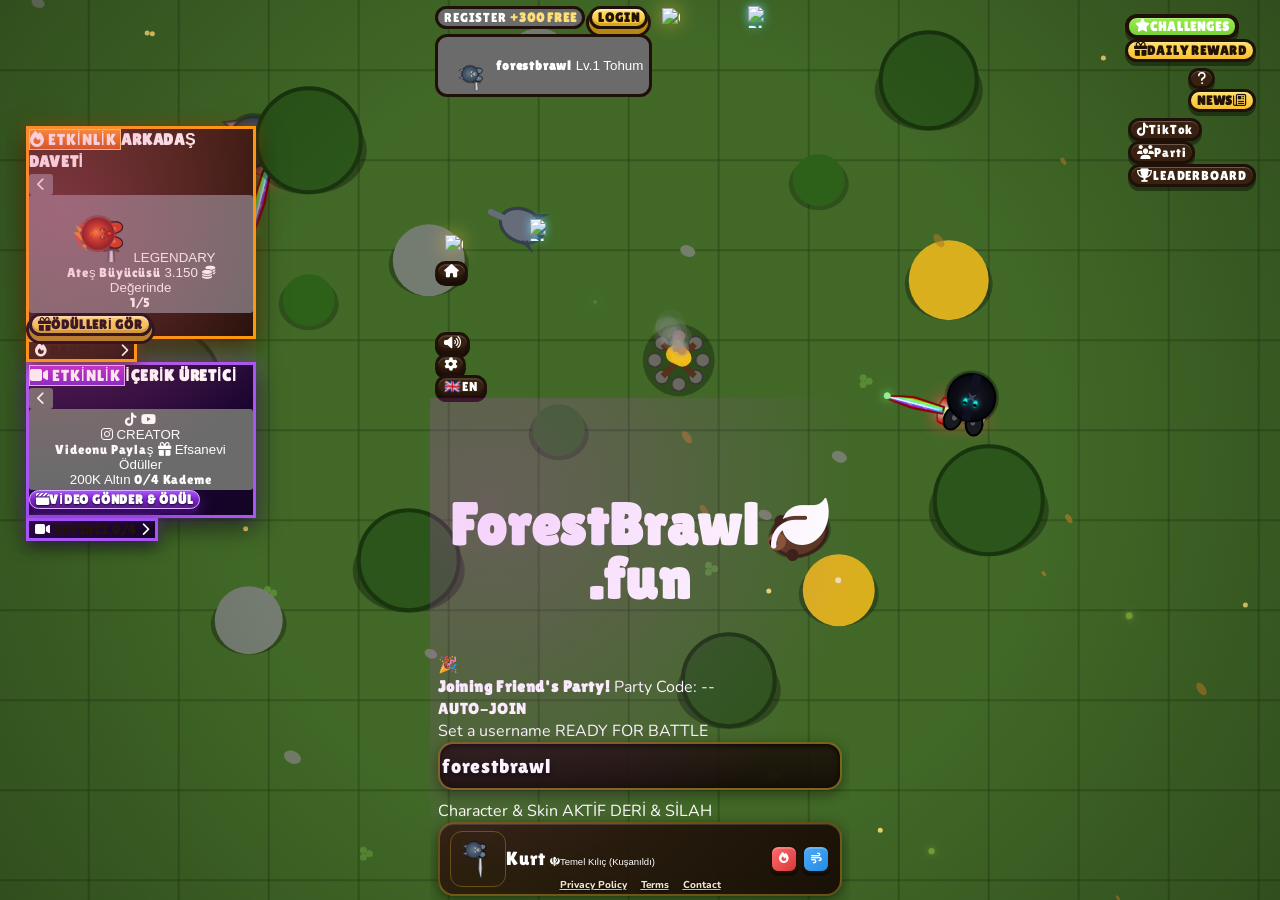
==== Asd-main/index.html @ 910eb8b9 "Add Asd-main project" ====
<!DOCTYPE html>
<html lang="tr">
<head>
    <meta charset="UTF-8">
    <!-- Google tag (gtag.js) -->
    <script async src="https://www.googletagmanager.com/gtag/js?id=G-9KY2KCMVMK"></script>
    <script>
      window.dataLayer = window.dataLayer || [];
      function gtag(){dataLayer.push(arguments);}
      gtag('js', new Date());
      gtag('config', 'G-9KY2KCMVMK');
    </script>
    <meta name="google-site-verification" content="5HPW5h_jP5UFmpzrVQDBf94viuUajdObUgtm0JNoi5g">
    <meta name="google-site-verification" content="google36f814981b2cabaa">
        <script async src="https://pagead2.googlesyndication.com/pagead/js/adsbygoogle.js?client=ca-pub-5434814440343034"
            crossorigin="anonymous"></script>
    <meta name="viewport" content="width=device-width, initial-scale=1.0, maximum-scale=1.0, user-scalable=no, viewport-fit=cover">
    <meta name="description" content="ForestBrawl.io: Vahşi ormanda kaynak topla, üs kur, yaratıkları alt et ve rakip savaşçılarla gerçek zamanlı arenada hayatta kal.">
    <meta name="keywords" content="ForestBrawl.io, Taming.io tarzı oyun, online hayatta kalma oyunu, multiplayer io oyunu, tarayıcı savaş oyunu">
    <meta name="author" content="ForestBrawl Team">
    <meta name="robots" content="index, follow, max-image-preview:large, max-snippet:-1, max-video-preview:-1">
    <link rel="canonical" href="https://forestbrawl.fun/">

    <!-- Open Graph / Facebook -->
    <meta property="og:type" content="website">
    <meta property="og:url" content="https://forestbrawl.fun/">
    <meta property="og:title" content="ForestBrawl.io - Çevrimiçi Hayatta Kalma Oyunu">
    <meta property="og:description" content="Vahşi ormanda kaynak topla, üs kur, yaratıkları alt et ve ForestBrawl.io arenasında rakip savaşçılarla hayatta kal.">
    <meta property="og:image" content="https://forestbrawl.fun/originalicon.png">
    <meta property="og:site_name" content="ForestBrawl.fun">

    <!-- Twitter -->
    <meta name="twitter:card" content="summary_large_image">
    <meta name="twitter:url" content="https://forestbrawl.fun/">
    <meta name="twitter:title" content="ForestBrawl.io - Çevrimiçi Hayatta Kalma Oyunu">
    <meta name="twitter:description" content="Vahşi ormanda kaynak topla, üs kur, yaratıkları alt et ve rakip savaşçılarla hayatta kal.">
    <meta name="twitter:image" content="https://forestbrawl.fun/originalicon.png">

    <!-- Google VideoGame Structured Data (JSON-LD) -->
    <script type="application/ld+json">
    {
      "@context": "https://schema.org",
      "@type": "VideoGame",
      "name": "ForestBrawl.fun",
            "url": "https://forestbrawl.fun/",
            "image": "https://forestbrawl.fun/originalicon.png",
            "description": "ForestBrawl: Vahşi ormanda kaynak topla, üs kur, yaratıkları alt et, altın kazan ve çok oyunculu arenada zirveye tırman.",
      "genre": ["Action", "Survival", "Multiplayer", "IO Game"],
      "gamePlatform": ["Web Browser", "Mobile Browser", "PC"],
      "applicationCategory": "Game",
      "offers": {
        "@type": "Offer",
        "price": "0",
        "priceCurrency": "USD"
      },
      "operatingSystem": "Any"
    }
    </script>

    <meta name="apple-mobile-web-app-capable" content="yes">
    <meta name="apple-mobile-web-app-status-bar-style" content="black-translucent">
    <meta name="mobile-web-app-capable" content="yes">
    <meta name="screen-orientation" content="any">
    <meta name="x5-orientation" content="any">
    <meta name="x5-fullscreen" content="true">
    <meta name="full-screen" content="yes">
    <meta name="browsermode" content="application">
    <meta name="x5-page-mode" content="app">
    <meta name="theme-color" content="#253818">
    <meta name="msapplication-navbutton-color" content="#253818">
    <link rel="manifest" href="manifest.json?v=4">
        <link rel="icon" type="image/png" sizes="32x32" href="favicon-32.png?v=3">
        <link rel="icon" type="image/png" sizes="16x16" href="favicon-16.png?v=3">
        <link rel="apple-touch-icon" sizes="180x180" href="apple-touch-icon.png?v=3">
        <script>
            if ('serviceWorker' in navigator) {
                window.addEventListener('load', () => navigator.serviceWorker.register('sw.js?v=9').catch(() => {}));
            }
            // Universal Fullscreen Enforcer (PWA & Mobile TWA - Hide URL Bar)
            (function() {
              function reqFullscreen() {
                const doc = document.documentElement;
                if (!document.fullscreenElement && !document.webkitFullscreenElement && !document.mozFullScreenElement && !document.msFullscreenElement) {
                  const fn = doc.requestFullscreen || doc.webkitRequestFullscreen || doc.mozRequestFullScreen || doc.msRequestFullscreen;
                  if (fn) {
                    try {
                      fn.call(doc, { navigationUI: 'hide' }).catch(() => {});
                    } catch (_) {}
                  }
                }
              }
              ['touchstart', 'pointerdown', 'mousedown', 'click'].forEach(evt => {
                window.addEventListener(evt, reqFullscreen, { passive: true, capture: true });
              });
            })();
        </script>
    <link rel="preload" href="players/wolf.png" as="image">
    <title>ForestBrawl.io - Çevrimiçi Hayatta Kalma Oyunu</title>

    <!-- Tailwind CSS, Fonts & Icons -->
    <script src="https://cdn.tailwindcss.com"></script>
    <link rel="preconnect" href="https://fonts.googleapis.com">
    <link rel="preconnect" href="https://fonts.gstatic.com" crossorigin>
    <link href="https://fonts.googleapis.com/css2?family=Lilita+One&family=Nunito:wght@700;800;900&display=swap" rel="stylesheet">
    <link rel="stylesheet" href="https://cdnjs.cloudflare.com/ajax/libs/font-awesome/6.4.0/css/all.min.css">
    <script src="socket.io.js"></script>
    <script src="platform.js" defer></script>
    <script>
        function syncViewportHeight() {
            const vv = window.visualViewport;
            const viewportHeight = vv ? vv.height : window.innerHeight;
            const viewportWidth = vv ? vv.width : window.innerWidth;
            const safeTop = 'max(0px, env(safe-area-inset-top, 0px))';
            const safeRight = 'max(0px, env(safe-area-inset-right, 0px))';
            const safeBottom = 'max(0px, env(safe-area-inset-bottom, 0px))';
            const safeLeft = 'max(0px, env(safe-area-inset-left, 0px))';
            const nextHeight = (viewportHeight || window.innerHeight || screen.availHeight || 0) + 'px';
            const nextWidth = (viewportWidth || window.innerWidth || screen.availWidth || 0) + 'px';
            document.documentElement.style.setProperty('--app-height', nextHeight);
            document.documentElement.style.setProperty('--app-width', nextWidth);
            document.documentElement.style.setProperty('--safe-top', safeTop);
            document.documentElement.style.setProperty('--safe-right', safeRight);
            document.documentElement.style.setProperty('--safe-bottom', safeBottom);
            document.documentElement.style.setProperty('--safe-left', safeLeft);
        }
        ['resize', 'orientationchange', 'pageshow', 'load'].forEach(function(eventName) {
            window.addEventListener(eventName, syncViewportHeight, { passive: true });
        });
        if (window.visualViewport) {
            window.visualViewport.addEventListener('resize', syncViewportHeight, { passive: true });
            window.visualViewport.addEventListener('scroll', syncViewportHeight, { passive: true });
        }
        syncViewportHeight();
    </script>

    <style>
        :root {
            --app-height: 100dvh;
            --app-width: 100dvw;
            --safe-top: env(safe-area-inset-top, 0px);
            --safe-right: env(safe-area-inset-right, 0px);
            --safe-bottom: env(safe-area-inset-bottom, 0px);
            --safe-left: env(safe-area-inset-left, 0px);
            /* Renk Paleti */
            --border-heavy: #1F1108;
            --bg-forest: #2D401F;
            
            --wood-light: #A36B42;
            --wood-main: #85532F;
            --wood-dark: #5C381E;
            --wood-inset: #382110;
            --wood-inset-dark: #221208;
            
            --btn-green: #79D138;
            --btn-green-shadow: #4A8C1C;
            --btn-yellow: #F7C02D;
            --btn-yellow-shadow: #B88514;
            --btn-red: #D94838;
            --btn-red-shadow: #91271B;
            --btn-blue: #3E8EDE;
            --btn-blue-shadow: #215FA0;
            --btn-purple: #9D4EDD;
            --btn-purple-shadow: #672199;
            
            --text-gold: #FFDF73;
            --text-beige: #F4E4C6;
        }

        * {
            box-sizing: border-box;
            user-select: none;
            -webkit-user-select: none;
            -webkit-tap-highlight-color: transparent;
        }

        @supports (height: 100svh) {
            :root {
                --app-height: 100svh;
            }
        }

        @supports (height: 100dvh) {
            :root {
                --app-height: 100dvh;
            }
        }

        html, body {
            width: 100vw;
            height: var(--app-height);
            min-width: 100vw;
            min-height: var(--app-height);
            margin: 0;
            padding: 0;
            overflow: hidden;
            background: #000;
            font-family: 'Nunito', sans-serif;
            touch-action: manipulation;
            overscroll-behavior: none;
            color-scheme: dark;
            position: fixed;
            inset: 0;
        }

        html, body, body > main, body > #app {
            max-width: none;
        }

        #main-menu {
            width: 100%;
            height: 100%;
            min-width: 0;
            min-height: 0;
            margin: 0;
            overflow: hidden;
        }

        body {
            height: var(--app-height);
            min-height: var(--app-height);
            padding: 0;
            display: flex;
            align-items: center;
            justify-content: center;
            position: relative;
        }

        .gold-token {
            display: inline-flex;
            align-items: center;
            justify-content: center;
            min-width: 1.1em;
            color: #ffd54f;
            text-shadow: 0 0 10px rgba(255, 213, 79, 0.8);
        }

        .real-coin-icon {
            width: 1.15em;
            height: 1.15em;
            object-fit: contain;
            display: inline-block;
            vertical-align: -0.16em;
            filter: drop-shadow(0 1px 1px rgba(60, 30, 8, .7));
        }

        .gold-pill {
            display: inline-flex;
            align-items: center;
            gap: 4px;
            padding: 4px 8px;
            border-radius: 999px;
            border: 2px solid rgba(255, 213, 79, 0.55);
            background: rgba(0, 0, 0, 0.22);
            color: #ffdf73;
            font-family: 'Lilita One', cursive;
        }

        .gold-balance-pill {
            display: inline-flex;
            align-items: center;
            justify-content: center;
            gap: 6px;
            min-height: 34px;
            padding: 4px 10px 4px 8px;
            border-radius: 12px;
            border: 2px solid rgba(255, 214, 96, 0.7);
            background: linear-gradient(135deg, rgba(90, 62, 13, 0.94), rgba(31, 19, 7, 0.96));
            box-shadow: inset 0 1px 0 rgba(255,255,255,.15), 0 8px 18px rgba(0,0,0,.18);
            color: #fff7d0;
            font-family: 'Lilita One', cursive;
            white-space: nowrap;
        }
        .gold-balance-icon {
            width: 18px;
            height: 18px;
            object-fit: contain;
            filter: drop-shadow(0 0 10px rgba(255, 203, 70, .7));
            flex-shrink: 0;
        }
        .gold-balance-value {
            min-width: 2.2rem;
            text-align: right;
            color: #ffdf73;
            letter-spacing: 0.08em;
        }

        .diamond-pill {
            display: inline-flex;
            align-items: center;
            gap: 5px;
            min-height: 34px;
            padding: 3px 5px 3px 8px;
            border: 2px solid rgba(108, 226, 255, 0.72);
            border-radius: 12px;
            background: linear-gradient(135deg, rgba(9, 55, 84, 0.92), rgba(14, 24, 48, 0.94));
            box-shadow: 0 0 16px rgba(72, 211, 255, 0.18), inset 0 1px 0 rgba(255,255,255,.2);
            color: #d9f8ff;
            font-family: 'Lilita One', cursive;
        }
        .diamond-pill-icon {
            width: 22px;
            height: 22px;
            object-fit: contain;
            filter: drop-shadow(0 0 5px rgba(91, 220, 255, .85));
        }
        .diamond-pill-value { min-width: 2.2rem; text-align: right; color: #b8f3ff; }
        .diamond-plus-btn {
            width: 23px;
            height: 23px;
            display: grid;
            place-items: center;
            border: 1px solid rgba(192, 244, 255, .75);
            border-radius: 8px;
            background: linear-gradient(180deg, #48c9f2, #1674bb);
            color: #fff;
            font: 900 17px/1 Arial, sans-serif;
            cursor: pointer;
            box-shadow: 0 2px 0 #0b3c70, 0 0 9px rgba(72, 201, 242, .35);
            transition: transform .14s ease, filter .14s ease;
        }
        .diamond-plus-btn:hover { transform: translateY(-1px) scale(1.05); filter: brightness(1.12); }
        .diamond-plus-btn:active { transform: scale(.92); }
        .diamond-purchase-hero {
            display: flex;
            align-items: center;
            gap: 12px;
            padding: 14px;
            border: 2px solid rgba(108, 226, 255, .34);
            border-radius: 16px;
            background: radial-gradient(circle at 20% 20%, rgba(74, 211, 255, .22), transparent 38%), linear-gradient(135deg, rgba(7, 46, 72, .96), rgba(15, 22, 42, .96));
            box-shadow: inset 0 1px 0 rgba(255,255,255,.14), 0 8px 24px rgba(0,0,0,.28);
        }
        .diamond-purchase-hero img { width: 68px; height: 68px; object-fit: contain; filter: drop-shadow(0 0 18px rgba(83, 218, 255, .8)); }
        .diamond-buy-summary {
            display: flex; justify-content: space-between; align-items: center; gap: 10px; padding: 10px 12px; border: 1px solid rgba(255,255,255,.14); border-radius: 12px; background: rgba(0,0,0,.26);
        }
        .diamond-buy-total { color: #ffe27a; font: 900 16px 'Lilita One', cursive; white-space: nowrap; }
        .diamond-buy-amount {
            width: 86px; padding: 8px 9px; border: 2px solid rgba(108,226,255,.5); border-radius: 9px; background: #071827; color: #fff; font: 900 15px 'Lilita One', cursive; text-align: center; outline: none;
        }
        .diamond-buy-amount:focus { border-color: #72e6ff; box-shadow: 0 0 0 3px rgba(72,201,242,.18); }
        .diamond-balance-strip {
            display: flex;
            align-items: center;
            justify-content: space-between;
            gap: 10px;
            padding: 10px 12px;
            border-radius: 12px;
            background: rgba(9, 24, 36, 0.75);
            border: 1px solid rgba(126, 218, 255, 0.22);
        }
        .shop-price-badge {
            display: inline-flex;
            align-items: center;
            justify-content: center;
            gap: 4px;
            flex-wrap: wrap;
            max-width: 100%;
            vertical-align: middle;
            line-height: 1.1;
        }
        .shop-price-value {
            display: inline-block;
            white-space: nowrap;
            min-width: 0;
        }
        .shop-price-icon {
            width: 12px;
            height: 12px;
            object-fit: contain;
            display: inline-block;
            vertical-align: middle;
            flex-shrink: 0;
        }
        .shop-item-name {
            display: block;
            width: 100%;
            min-height: 2.2em;
            line-height: 1.2;
            font-size: 10px;
            text-align: center;
            overflow-wrap: anywhere;
            word-break: break-word;
        }
        .shop-item-price {
            display: flex;
            justify-content: center;
            align-items: center;
            width: 100%;
            min-height: 18px;
            text-align: center;
            line-height: 1.1;
        }

        /* --- TİPOGRAFİ (Net, Temiz, Gölyesiz ve Yüksek Kontrastlı) --- */
        .font-io {
            font-family: 'Lilita One', 'Segoe UI', 'Tahoma', 'Arial', sans-serif;
            letter-spacing: 0.8px;
            font-feature-settings: 'kern' 1;
            text-rendering: optimizeLegibility;
        }

        .stroke-text {
            color: #ffffff;
            font-weight: 800;
            text-shadow: none;
            -webkit-text-stroke: 0;
        }
        .stroke-text-gold {
            color: #FFDF73;
            font-weight: 800;
            text-shadow: none;
            -webkit-text-stroke: 0;
        }
        .stroke-text-dark {
            color: #221208;
            font-weight: 800;
            text-shadow: none;
            -webkit-text-stroke: 0;
        }

        /* --- TAMING.IO UI TASARIM SİSTEMİ (PANELLER & BAŞLIKLAR) --- */
        .panel-wood {
            background: linear-gradient(180deg, #9e6032 0%, #874f26 100%);
            border: 5px solid #3c1e08;
            border-radius: 20px;
            box-shadow: inset 0 2px 0 rgba(255,255,255,0.25), inset 0 -4px 0 rgba(0,0,0,0.35), 0 16px 36px rgba(0,0,0,0.7);
            padding: 12px 14px 14px;
            position: relative;
        }
        
        .panel-inset {
            background-color: #52280d;
            border: 3.5px solid #3c1e08;
            border-radius: 14px;
            box-shadow: inset 0 4px 10px rgba(0,0,0,0.5), 0 2px 0 rgba(255,255,255,0.1);
        }

        /* Taming.io Standart Entegre Başlık Çubuğu */
        .modal-header-bar {
            display: flex;
            align-items: center;
            justify-content: space-between;
            gap: 8px;
            width: 100%;
            margin-bottom: 6px;
            position: relative;
            z-index: 20;
        }

        /* Taming.io Krem-Altın Başlık Rozeti */
        .modal-badge-title {
            background: linear-gradient(180deg, #fae6b2 0%, #ebd088 100%);
            border: 3.5px solid #3c1e08;
            border-radius: 12px;
            padding: 4px 14px;
            font-family: 'Lilita One', cursive;
            font-size: 1.15rem;
            letter-spacing: 0.6px;
            color: #3c1e08;
            box-shadow: 0 3px 0 #3c1e08;
            display: inline-flex;
            align-items: center;
            gap: 6px;
            text-transform: uppercase;
            white-space: nowrap;
        }

        /* Taming.io Krem 3D Kare Kapatma Butonu (✕) */
        .modal-close-btn {
            width: 36px;
            height: 36px;
            min-width: 36px;
            min-height: 36px;
            background: linear-gradient(180deg, #fff7dc 0%, #f6e3b5 100%);
            border: 3.5px solid #3c1e08;
            border-radius: 10px;
            font-family: 'Lilita One', cursive;
            font-size: 1.35rem;
            font-weight: 900;
            color: #3c1e08;
            display: flex;
            align-items: center;
            justify-content: center;
            box-shadow: 0 3px 0 #3c1e08;
            cursor: pointer;
            transition: all 0.08s ease;
            user-select: none;
            padding: 0;
            line-height: 1;
        }
        .modal-close-btn:hover {
            background: #e04a3a;
            color: #ffffff;
        }
        .modal-close-btn:active {
            transform: translateY(3px);
            box-shadow: 0 0 0 #3c1e08;
        }

        /* Taming.io Ahşap Sekme Butonları */
        .taming-tab {
            background: linear-gradient(180deg, #7d441d 0%, #633211 100%);
            border: 3px solid #3c1e08;
            border-radius: 10px;
            padding: 4px 12px;
            color: #ecd6c0;
            font-family: 'Lilita One', cursive;
            font-size: 0.85rem;
            box-shadow: 0 2.5px 0 #3c1e08;
            cursor: pointer;
            display: flex;
            align-items: center;
            gap: 6px;
            transition: all 0.1s ease;
            white-space: nowrap;
        }
        .taming-tab:hover:not(.active) {
            background: #8e4f24;
            color: #fff;
        }
        .taming-tab.active {
            background: linear-gradient(180deg, #fce072 0%, #e5a720 100%);
            color: #3c1e08;
            box-shadow: 0 2.5px 0 #3c1e08;
            -webkit-text-stroke: 0.5px rgba(255,255,255,0.4);
        }
        .taming-tab:active {
            transform: translateY(2px);
            box-shadow: 0 0 0 #3c1e08;
        }

        /* Yıldız Desenli Önizleme Arka Planı (Screenshot 1) */
        .preview-star-pattern {
            background-color: #613313;
            background-image: url("data:image/svg+xml,%3Csvg xmlns='http://www.w3.org/2000/svg' width='40' height='40' viewBox='0 0 24 24'%3E%3Cpath fill='%237d451e' d='M12 2l2.4 7.2h7.6l-6.1 4.5 2.3 7.3-6.2-4.6-6.2 4.6 2.3-7.3-6.1-4.5h7.6z'/%3E%3C/svg%3E");
            background-size: 32px 32px;
        }

        /* Asma Kilit Rozeti (Screenshot 1) */
        .lock-badge {
            position: absolute;
            bottom: 4px;
            right: 4px;
            width: 22px;
            height: 22px;
            background: #e09f28;
            border: 2px solid #3c1e08;
            border-radius: 6px;
            display: flex;
            align-items: center;
            justify-content: center;
            color: #3c1e08;
            font-size: 11px;
            box-shadow: 0 2px 0 #3c1e08;
            z-index: 5;
        }

        .modal-content {
            width: min(94vw, 440px);
            max-height: min(92vh, 840px);
            overflow-y: auto;
            margin: auto;
        }

        .modal-content.hidden { display: none !important; }
        .modal-content.flex { display: flex !important; }

        #leadersModal.modal-content,
        #challengesModal.modal-content {
            width: min(95vw, 560px) !important;
            max-width: 560px !important;
        }

        #shopModal.modal-content,
        #cosmeticsModal.modal-content {
            width: min(95vw, 880px) !important;
            max-width: 880px !important;
        }

        /* --- 3D BUTONLAR --- */
        .btn-3d {
            position: relative;
            border: 3px solid var(--border-heavy);
            border-radius: 12px;
            cursor: pointer;
            display: flex; align-items: center; justify-content: center;
            transition: transform 0.06s, box-shadow 0.06s, filter 0.15s;
        }
        .btn-3d:active { transform: translateY(4px); filter: brightness(0.92); }
        .btn-3d:hover { filter: brightness(1.08); }
        .quest-reward-claiming { animation: questRewardClaim .55s ease both; pointer-events:none; }
        .quest-reward-pop { animation: questRewardPop .7s cubic-bezier(.16,1,.3,1) both; }
        @keyframes questRewardClaim { 50% { transform:scale(1.12) rotate(-2deg); filter:brightness(1.7); } 100% { transform:scale(.9); opacity:.35; } }
        @keyframes questRewardPop { 0% { opacity:0; transform:translate(-50%,-45%) scale(.55); } 65% { opacity:1; transform:translate(-50%,-50%) scale(1.06); } 100% { opacity:1; transform:translate(-50%,-50%) scale(1); } }
        @keyframes chestSpark { 0% { opacity:1; transform:translate(-50%,-50%) scale(.4) rotate(0deg); } 100% { opacity:0; transform:translate(calc(-50% + var(--sx)),calc(-50% + var(--sy))) scale(1.25) rotate(180deg); } }
        .quest-reward-particle { position:absolute; font-size:22px; animation:questParticle 1s ease-out forwards; }
        @keyframes questParticle { from { opacity:1; transform:translate(0,0) scale(1); } to { opacity:0; transform:translate(var(--dx),var(--dy)) scale(.5); } }

        .btn-play {
            background: linear-gradient(180deg, #98EE4A 0%, var(--btn-green) 100%);
            border-width: 4px;
            box-shadow: inset 0 3px 0 rgba(255,255,255,0.45), inset 0 -4px 0 rgba(0,0,0,0.2), 0 6px 0 var(--btn-green-shadow), 0 6px 0 4px var(--border-heavy);
        }
        .btn-play:active {
            box-shadow: inset 0 2px 0 rgba(255,255,255,0.3), inset 0 -2px 0 rgba(0,0,0,0.2), 0 1px 0 var(--btn-green-shadow), 0 1px 0 4px var(--border-heavy);
        }

        .btn-yellow {
            background: linear-gradient(180deg, #FFE066 0%, var(--btn-yellow) 100%);
            box-shadow: inset 0 2px 0 rgba(255,255,255,0.45), inset 0 -3px 0 rgba(0,0,0,0.15), 0 5px 0 var(--btn-yellow-shadow), 0 5px 0 3px var(--border-heavy);
        }
        .btn-yellow:active {
            box-shadow: inset 0 1px 0 rgba(255,255,255,0.3), 0 1px 0 var(--btn-yellow-shadow), 0 1px 0 3px var(--border-heavy);
        }

        .btn-red {
            background: linear-gradient(180deg, #FA6A5C 0%, var(--btn-red) 100%);
            box-shadow: inset 0 2px 0 rgba(255,255,255,0.4), inset 0 -3px 0 rgba(0,0,0,0.2), 0 5px 0 var(--btn-red-shadow), 0 5px 0 3px var(--border-heavy);
        }
        .btn-red:active {
            box-shadow: inset 0 1px 0 rgba(255,255,255,0.3), 0 1px 0 var(--btn-red-shadow), 0 1px 0 3px var(--border-heavy);
        }

        .btn-action {
            background-color: var(--wood-inset);
            box-shadow: inset 0 2px 0 rgba(255,255,255,0.12), inset 0 -3px 0 rgba(0,0,0,0.3), 0 4px 0 #1A0D06;
        }
        .btn-action:active { box-shadow: 0 1px 0 #1A0D06; }

        /* --- İNPUT --- */
        .input-io {
            background-color: #1A0F08;
            border: 3px solid var(--border-heavy);
            border-radius: 12px;
            color: white;
            box-shadow: inset 0 4px 10px rgba(0,0,0,0.85), 0 2px 0 rgba(255,255,255,0.1);
            text-shadow: 0 2px 4px rgba(0,0,0,0.5);
            transition: border-color 0.2s, background-color 0.2s;
        }
        .input-io:focus { outline: none; border-color: var(--btn-yellow); background-color: #26160B; }
        .input-io::placeholder { color: #6E533F; text-shadow: none; }

        /* --- İKON ETİKETLERİ --- */
        .icon-badge {
            background: linear-gradient(135deg, #4A4A4A, #2C2C2C);
            border: 2px solid var(--border-heavy);
            box-shadow: inset 0 2px 0 rgba(255,255,255,0.2), 0 3px 0 rgba(0,0,0,0.4);
            border-radius: 50%;
            display: flex; align-items: center; justify-content: center;
        }
        .icon-fire { background: linear-gradient(135deg, #FF6B6B, #D93838); }
        .icon-wind { background: linear-gradient(135deg, #4DABF7, #228BE6); }

        /* --- TOGGLE SWITCH --- */
        .toggle-switch {
            appearance: none; width: 46px; height: 24px;
            background: #D94838; border: 3px solid var(--border-heavy);
            border-radius: 14px; position: relative; outline: none; cursor: pointer;
            box-shadow: inset 0 2px 4px rgba(0,0,0,0.5); transition: background-color 0.25s;
        }
        .toggle-switch::after {
            content: ''; position: absolute; top: -1px; left: -1px;
            width: 20px; height: 20px; background: var(--btn-green);
            border: 2px solid var(--border-heavy); border-radius: 50%;
            box-shadow: 0 2px 0 rgba(0,0,0,0.3); transition: transform 0.22s cubic-bezier(0.68, -0.55, 0.265, 1.55);
        }
        .toggle-switch:checked { background: var(--text-beige); }
        .toggle-switch:checked::after { transform: translateX(22px); }

        /* --- TABS --- */
        .tab-btn {
            background-color: var(--wood-dark);
            color: var(--text-beige);
            border: 3px solid var(--border-heavy);
            border-radius: 10px;
            padding: 8px 16px;
            font-family: 'Lilita One', cursive;
            font-size: 0.95rem;
            cursor: pointer;
            display: flex;
            align-items: center;
            gap: 8px;
            transition: all 0.15s;
            box-shadow: inset 0 2px 0 rgba(255,255,255,0.1), 0 3px 0 #1A0D06;
            white-space: nowrap;
        }
        .tab-btn.active {
            background: linear-gradient(180deg, #FFE066 0%, var(--btn-yellow) 100%);
            color: var(--border-heavy);
            box-shadow: inset 0 2px 0 rgba(255,255,255,0.4), 0 3px 0 var(--btn-yellow-shadow);
            -webkit-text-stroke: 0.5px rgba(255,255,255,0.4);
        }

        /* --- RARITY CARDS --- */
        .item-card {
            background-color: var(--wood-inset);
            border: 3px solid var(--border-heavy);
            border-radius: 12px;
            padding: 6px 8px;
            display: flex;
            flex-direction: column;
            align-items: center;
            justify-content: space-between;
            position: relative;
            cursor: pointer;
            transition: transform 0.1s, border-color 0.15s, background-color 0.15s;
        }
        .item-card:hover { transform: translateY(-3px); background-color: #4A2B14; }
        .item-card.equipped { border-color: #79D138; background-color: #2D401F; box-shadow: 0 0 12px rgba(121,209,56,0.4); }
        .item-card.rarity-common { border-color: #7A5333; }
        .item-card.rarity-rare { border-color: #3E8EDE; }
        .item-card.rarity-epic { border-color: #9D4EDD; }
        .item-card.rarity-legendary { border-color: #F7C02D; }

        /* Scrollbar */
        ::-webkit-scrollbar { width: 10px; height: 10px; }
        ::-webkit-scrollbar-track { background: var(--wood-inset); border-left: 2px solid var(--border-heavy); }
        ::-webkit-scrollbar-thumb { background: var(--btn-yellow); border: 2px solid var(--border-heavy); border-radius: 6px; }

        /* Toast Bildirimleri */
        #toast-container { position: fixed; top: 16px; left: 50%; transform: translateX(-50%); z-index: 99999; pointer-events: none; display: flex; flex-direction: column; gap: 8px; }
        .toast {
            background-color: var(--wood-dark); color: white; padding: 10px 20px;
            border-radius: 12px; font-family: 'Lilita One', cursive; font-size: 1rem;
            border: 3px solid var(--border-heavy); box-shadow: 0 6px 20px rgba(0,0,0,0.6);
            animation: slideDown 0.25s cubic-bezier(0.175, 0.885, 0.32, 1.275) forwards, fadeOut 0.3s ease-in 2.2s forwards;
            letter-spacing: 0.5px;
            -webkit-text-stroke: 1px var(--border-heavy);
        }
        @keyframes slideDown { from { transform: translateY(-30px) scale(0.9); opacity: 0; } to { transform: translateY(0) scale(1); opacity: 1; } }
        @keyframes fadeOut { to { opacity: 0; visibility: hidden; margin-top: -40px; } }

        @media (max-width: 640px) {
            body {
                padding: 0;
                align-items: center;
            }

            #modalOverlay {
                padding: 4px !important;
                overflow: hidden !important;
            }

            .modal-content {
                width: min(96vw, 420px) !important;
                max-width: min(96vw, 420px) !important;
                max-height: calc(100dvh - 8px) !important;
            }

            #shopModal.modal-content,
            #cosmeticsModal.modal-content {
                width: min(96vw, 440px) !important;
                max-width: min(96vw, 440px) !important;
            }

            html, body { width:100%; max-width:100%; overflow-x:hidden; }
            body { height:var(--app-height); min-height:var(--app-height); overflow:hidden; padding:0; }
            header { overflow:visible; }
            #header-user-view,
            #header-guest-view {
                min-width:0;
                max-width:100%;
                flex-wrap: nowrap;
            }
            #header-profile-hud {
                flex: 1 1 160px;
                min-width:0;
                width: 160px;
                max-width:100%;
                overflow:hidden;
            }
            header button, header [role="button"] { max-width:100%; min-width:0; }
            .modal-content {
                position:relative;
                box-sizing:border-box;
                width:calc(100vw - 16px) !important;
                max-width:calc(100vw - 16px) !important;
                max-height:calc(100dvh - 12px) !important;
                margin:0;
                padding:6px 10px !important;
                overflow-x:hidden;
                overflow-y:auto;
                overscroll-behavior:contain;
                scrollbar-gutter:stable;
            }
            #modalOverlay {
                position:fixed;
                inset:0;
                width:100%;
                height:100dvh;
                overflow:hidden;
                align-items:center;
                justify-content:center;
                padding:8px;
            }
            .modal-header-bar {
                margin-bottom:4px;
            }
            .modal-badge-title {
                font-size:1rem;
                padding:3px 10px;
            }
            .modal-close-btn {
                width:32px;
                height:32px;
                min-width:32px;
                min-height:32px;
                font-size:1.15rem;
            }
            .modal-content .panel-inset,
            .modal-content .item-card,
            .modal-content .tab-btn,
            .modal-content .taming-tab,
            .modal-content input,
            .modal-content button { min-width:0; max-width:100%; }
            #settingsModal > div:last-child { max-height:none !important; overflow:visible !important; }
            #serverModal .grid.grid-cols-6 { font-size:8px; }
            #serverModal .grid.grid-cols-6 > * { min-width:0; overflow:hidden; }
            #serverModal .grid.grid-cols-6 > div:nth-child(2) { grid-column:span 2 / span 2; }
            #serverModal .grid.grid-cols-6 > div:nth-child(3),
            #serverModal .grid.grid-cols-6 > div:nth-child(4),
            #serverModal .grid.grid-cols-6 > div:nth-child(5) { display:none; }
            #serverModal .grid.grid-cols-6 > div:nth-child(6) { grid-column:span 2 / span 2; }
            #cosmeticsModal .panel-inset,
            #shopModal .panel-inset { max-width:100%; }
        }
        /* Legacy landscape block removed - unified under modern responsive section */

        /* ══════════════════════════════════════════════════════════════
           GLOBAL MODAL & SHOP/COSMETICS AUTO-SCALING SYSTEM
           Kullanıcı hiçbir menüyü kaydırmak zorunda kalmaz;
           Yatay ve dikey ekranda tam sığar, taşma ve çift kaydırma çubuğu oluşmaz.
           ══════════════════════════════════════════════════════════════ */
        #modalOverlay {
            position: fixed !important;
            inset: 0 !important;
            width: 100vw !important;
            height: 100vh !important;
            height: 100dvh !important;
            overflow: hidden !important;
            display: flex !important;
            align-items: center !important;
            justify-content: center !important;
            padding: clamp(4px, 1.5vh, 12px) !important;
            z-index: 50 !important;
        }

        #modalOverlay.hidden {
            display: none !important;
        }

        #modalOverlay:not(.hidden) {
            display: flex !important;
        }

        .modal-content {
            position: relative !important;
            box-sizing: border-box !important;
            max-height: min(94vh, 94dvh, 520px) !important;
            max-width: min(96vw, 760px) !important;
            padding: 8px 12px !important;
            border-radius: 14px !important;
            border-width: 3px !important;
            margin: 0 !important;
            overflow-x: hidden !important;
            overflow-y: auto !important;
            overscroll-behavior: contain !important;
            scrollbar-width: thin !important;
            display: flex !important;
            flex-direction: column !important;
        }

        .modal-header-bar {
            display: flex !important;
            align-items: center !important;
            justify-content: space-between !important;
            gap: 6px !important;
            margin-bottom: 4px !important;
            padding-bottom: 2px !important;
            flex-shrink: 0 !important;
        }

        .modal-badge-title {
            font-size: 0.9rem !important;
            padding: 2px 8px !important;
            border-radius: 8px !important;
            line-height: 1.2 !important;
            white-space: nowrap !important;
        }

        .modal-close-btn {
            width: 26px !important;
            height: 26px !important;
            min-width: 26px !important;
            min-height: 26px !important;
            font-size: 0.95rem !important;
            line-height: 1 !important;
            display: flex !important;
            align-items: center !important;
            justify-content: center !important;
            padding: 0 !important;
            flex-shrink: 0 !important;
        }

        /* Sekmeler ve Rozetler */
        .modal-content .taming-tab,
        .modal-content .tab-btn {
            padding: 2px 8px !important;
            font-size: 0.78rem !important;
            height: 26px !important;
            min-height: 26px !important;
            border-radius: 8px !important;
        }

        .modal-content .gold-pill {
            padding: 2px 7px !important;
            font-size: 0.78rem !important;
            height: 24px !important;
        }

        /* ── SHOP & COSMETICS MODALLARI: GENİŞ, FERAH & KONFORLU BOYUTLANDIRMA ── */
        #shopModal,
        #cosmeticsModal {
            width: min(96vw, 860px) !important;
            max-width: min(96vw, 860px) !important;
            height: min(92vh, 92dvh, 580px) !important;
            max-height: min(92vh, 92dvh, 580px) !important;
            padding: 10px 14px !important;
        }

        #shopModal .mt-2.flex,
        #cosmeticsModal .mt-2.flex,
        #shopModal .mt-1.flex,
        #cosmeticsModal .mt-1.flex {
            margin-top: 8px !important;
            gap: 12px !important;
            display: flex !important;
            flex-direction: row !important;
            flex: 1 1 auto !important;
            min-height: 0 !important;
        }

        /* Sol Önizleme Paneli (Geniş, Ferah Yıldız Arka Planı) */
        #shopModal .preview-star-pattern,
        #cosmeticsModal .preview-star-pattern {
            width: 230px !important;
            min-width: 230px !important;
            max-width: 230px !important;
            padding: 12px 14px !important;
            border-width: 3px !important;
            border-radius: 16px !important;
            flex-shrink: 0 !important;
            display: flex !important;
            flex-direction: column !important;
            justify-content: space-between !important;
            align-items: center !important;
            box-sizing: border-box !important;
        }

        #shopModal .preview-star-pattern .my-2,
        #cosmeticsModal .preview-star-pattern .my-2,
        #shopModal .preview-star-pattern .my-1,
        #cosmeticsModal .preview-star-pattern .my-1,
        #cosmeticsModal .my-1.w-24.h-24,
        #shopModal .my-2.w-44.h-44 {
            margin: 6px 0 !important;
            width: 140px !important;
            height: 140px !important;
            display: flex !important;
            align-items: center !important;
            justify-content: center !important;
        }

        #shop-preview-canvas,
        #cosmetic-preview-canvas {
            width: 125px !important;
            height: 125px !important;
            max-width: 100% !important;
            max-height: 100% !important;
        }

        #shop-preview-name,
        #cosmetic-preview-name {
            font-size: 1.25rem !important;
            line-height: 1.2 !important;
            font-weight: 800 !important;
        }

        #shop-preview-status,
        #cosmetic-preview-status {
            font-size: 12px !important;
            margin-bottom: 4px !important;
        }

        #shop-preview-btn,
        #cosmetic-preview-btn {
            padding: 7px 16px !important;
            font-size: 13px !important;
            height: 38px !important;
            min-height: 38px !important;
            border-radius: 10px !important;
            font-weight: bold !important;
        }

        /* Sağ Katalog Paneli (Geniş 3x3 Izgara) */
        #shopModal .panel-inset.flex-1,
        #cosmeticsModal .panel-inset.flex-1 {
            min-height: 0 !important;
            padding: 10px 12px !important;
            border-width: 3px !important;
            border-radius: 16px !important;
            display: flex !important;
            flex-direction: column !important;
            justify-content: space-between !important;
            flex: 1 1 auto !important;
            overflow: hidden !important;
            box-sizing: border-box !important;
        }

        /* 3x3 Izgara & Konforlu Kartlar (.taming-card) */
        #shop-all-grid,
        #cosmetic-owned-grid {
            display: grid !important;
            grid-template-columns: repeat(3, minmax(0, 1fr)) !important;
            gap: 10px !important;
            align-content: start !important;
            flex: 1 1 auto !important;
            overflow-y: auto !important;
            padding: 2px !important;
        }

        .taming-card,
        #shop-all-grid .taming-card,
        #cosmetic-owned-grid .taming-card,
        #shop-all-grid > div,
        #cosmetic-owned-grid > div {
            padding: 8px 10px !important;
            border-radius: 14px !important;
            border-width: 3px !important;
            min-height: 108px !important;
            gap: 4px !important;
            box-sizing: border-box !important;
        }

        .taming-card .w-14.h-14,
        #shop-all-grid .w-14.h-14,
        #cosmetic-owned-grid .w-14.h-14 {
            width: 56px !important;
            height: 56px !important;
            min-width: 56px !important;
            min-height: 56px !important;
            margin-top: 2px !important;
            margin-bottom: 2px !important;
        }

        .taming-card canvas,
        .taming-card img,
        #shop-all-grid canvas,
        #shop-all-grid img,
        #cosmetic-owned-grid canvas,
        #cosmetic-owned-grid img {
            width: 52px !important;
            height: 52px !important;
            max-width: 100% !important;
            max-height: 100% !important;
            object-fit: contain !important;
        }

        .taming-card span,
        #shop-all-grid span,
        #cosmetic-owned-grid span {
            font-size: 12.5px !important;
            line-height: 1.2 !important;
            font-weight: 700 !important;
            margin: 0 !important;
        }

        .taming-card span.uppercase,
        #shop-all-grid span.uppercase,
        #cosmetic-owned-grid span.uppercase {
            font-size: 9.5px !important;
            line-height: 1 !important;
        }

        .taming-card .mt-1,
        #shop-all-grid .mt-1,
        #cosmetic-owned-grid .mt-1 {
            margin-top: 2px !important;
        }

        .taming-card span.text-amber-300,
        #shop-all-grid span.text-amber-300,
        #cosmetic-owned-grid span.text-amber-300 {
            font-size: 11.5px !important;
            line-height: 1 !important;
            font-weight: bold !important;
        }

        /* Sayfalama Altlığı */
        #shopModal .border-t-2,
        #cosmeticsModal .border-t-2 {
            margin-top: 8px !important;
            padding-top: 6px !important;
            font-size: 13px !important;
            flex-shrink: 0 !important;
        }

        #shop-prev-btn, #shop-next-btn,
        #cosmetics-prev-btn, #cosmetics-next-btn {
            width: 36px !important;
            height: 32px !important;
            min-width: 36px !important;
            min-height: 32px !important;
            font-size: 13px !important;
            padding: 0 !important;
            border-radius: 8px !important;
        }

        #cosmetics-page-info,
        #shop-page-info {
            font-size: 13px !important;
            font-weight: bold !important;
        }

        #cosmeticsModal .taming-tab,
        #shopModal .taming-tab {
            padding: 6px 14px !important;
            font-size: 13px !important;
            border-radius: 10px !important;
            font-weight: bold !important;
        }

        /* ── DİĞER MODALLAR: KOMPAKT VE TAŞMAYAN İÇ PANEL BOYUTLARI ── */
        #settingsModal { max-width: min(94vw, 560px) !important; }
        #settingsModal .flex.flex-col.sm\:flex-row { max-height: min(65vh, 320px) !important; }
        #serverModal { max-width: min(94vw, 600px) !important; }
        #serverModal .panel-inset { max-height: min(65vh, 310px) !important; }
        #challengesModal { max-width: min(94vw, 500px) !important; }
        #challengesModal .panel-inset { max-height: min(65vh, 320px) !important; }
        #dailyRewardModal { max-width: min(94vw, 520px) !important; }
        #dailyRewardModal .panel-inset { padding: 6px 8px !important; gap: 4px !important; }
        #daily-reward-grid { grid-template-columns: repeat(7, minmax(0, 1fr)) !important; gap: 3px !important; }
        .daily-reward-card { padding: 3px 2px !important; min-height: 50px !important; }
        .daily-reward-card .reward-day { font-size: 8px !important; }
        .daily-reward-card .reward-icon { font-size: 14px !important; }
        .daily-reward-card .reward-amount { font-size: 8px !important; }
        #daily-reward-claim { padding: 5px 8px !important; font-size: 11px !important; }
        #levelRewardsModal { max-width: min(94vw, 480px) !important; }
        #levelRewardsModal .panel-inset { max-height: min(65vh, 310px) !important; }
        #friendInviteModal { max-width: min(94vw, 560px) !important; }
        #friendInviteModal .panel-inset { max-height: min(65vh, 320px) !important; padding: 6px 10px !important; }
        #creatorEventModal { max-width: min(94vw, 640px) !important; }
        #creatorEventModal .creator-tier-card { padding: 6px 8px !important; }
        #leadersModal { max-width: min(94vw, 500px) !important; }
        #leadersModal .panel-inset { max-height: min(65vh, 310px) !important; }
        #loginModal, #registerModal { max-width: min(92vw, 360px) !important; }
        #profileModal { max-width: min(94vw, 440px) !important; }
        #partyModal, #helpModal, #newsModal { max-width: min(92vw, 420px) !important; }
        #partyModal .panel-inset, #helpModal .panel-inset, #newsModal .panel-inset { max-height: min(65vh, 320px) !important; }

        /* ── DİKEY / PORTRAIT EKRAN DÜZENİ ── */
        @media (orientation: portrait), (max-width: 600px) {
            .modal-content {
                width: min(96vw, 460px) !important;
                max-width: min(96vw, 460px) !important;
                max-height: calc(100dvh - 10px) !important;
                padding: 8px 10px !important;
            }

            #shopModal,
            #cosmeticsModal {
                width: min(96vw, 460px) !important;
                max-width: min(96vw, 460px) !important;
                max-height: calc(100dvh - 10px) !important;
            }

            #shopModal .mt-2.flex,
            #cosmeticsModal .mt-2.flex,
            #shopModal .mt-1.flex,
            #cosmeticsModal .mt-1.flex {
                flex-direction: column !important;
                gap: 6px !important;
            }

            /* Dikey ekranda sol panel üstte kompakt yatay şerit olur */
            #shopModal .preview-star-pattern,
            #cosmeticsModal .preview-star-pattern {
                width: 100% !important;
                min-width: 100% !important;
                max-width: 100% !important;
                height: 64px !important;
                padding: 4px 10px !important;
                flex-direction: row !important;
                align-items: center !important;
                justify-content: space-between !important;
            }

            #shopModal .preview-star-pattern > div:first-child,
            #cosmeticsModal .preview-star-pattern > div:first-child {
                text-align: left !important;
                width: auto !important;
                flex: 1 1 auto !important;
            }

            #shopModal .preview-star-pattern .my-2,
            #cosmeticsModal .preview-star-pattern .my-2,
            #shopModal .preview-star-pattern .my-1,
            #cosmeticsModal .preview-star-pattern .my-1,
            #cosmeticsModal .my-1.w-24.h-24,
            #shopModal .my-2.w-44.h-44 {
                margin: 0 8px !important;
                width: 52px !important;
                height: 52px !important;
                flex-shrink: 0 !important;
            }

            #shop-preview-canvas,
            #cosmetic-preview-canvas {
                width: 48px !important;
                height: 48px !important;
            }

            #shopModal .preview-star-pattern > div:last-child,
            #cosmeticsModal .preview-star-pattern > div:last-child {
                width: auto !important;
                flex-shrink: 0 !important;
            }

            #shop-preview-btn,
            #cosmetic-preview-btn {
                width: 96px !important;
                height: 28px !important;
                font-size: 11px !important;
                padding: 2px 6px !important;
            }

            #shop-all-grid,
            #cosmetic-owned-grid {
                gap: 5px !important;
            }

            .taming-card,
            #shop-all-grid .taming-card,
            #cosmetic-owned-grid .taming-card {
                padding: 5px 4px !important;
                min-height: 84px !important;
                border-radius: 10px !important;
            }

            .taming-card .w-14.h-14,
            #shop-all-grid .w-14.h-14,
            #cosmetic-owned-grid .w-14.h-14 {
                width: 42px !important;
                height: 42px !important;
                min-width: 42px !important;
                min-height: 42px !important;
            }

            .taming-card canvas,
            .taming-card img,
            #shop-all-grid canvas,
            #shop-all-grid img,
            #cosmetic-owned-grid canvas,
            #cosmetic-owned-grid img {
                width: 38px !important;
                height: 38px !important;
            }

            .taming-card span,
            #shop-all-grid span,
            #cosmetic-owned-grid span {
                font-size: 11px !important;
            }
        }

        /* ── KISA / SPLIT-SCREEN EKRANLAR: ORANTILI KÜÇÜLME (ZERO SCROLL) ── */
        @media (max-height: 520px) {
            .modal-content {
                transform: scale(0.9) !important;
                transform-origin: center center !important;
            }
        }
        @media (max-height: 420px) {
            .modal-content {
                transform: scale(0.78) !important;
                transform-origin: center center !important;
            }
        }
        @media (max-height: 340px) {
            .modal-content {
                transform: scale(0.68) !important;
                transform-origin: center center !important;
            }
        }

        #settingsModal {
            background: linear-gradient(145deg, rgba(15, 24, 31, .98), rgba(20, 43, 35, .98)) !important;
            border: 1px solid rgba(137, 224, 145, .35) !important;
            border-radius: 18px !important;
            box-shadow: 0 24px 70px rgba(0, 0, 0, .55), inset 0 1px 0 rgba(255, 255, 255, .12) !important;
        }
        #settingsModal .panel-inset {
            background: rgba(255, 255, 255, .055) !important;
            border: 1px solid rgba(255, 255, 255, .12) !important;
            border-radius: 12px !important;
        }

        /* Background Canvas */
        #bgCanvas {
            position: fixed;
            inset: 0;
            width: 100vw;
            height: var(--app-height);
            min-height: var(--app-height);
            background: var(--bg-forest);
            z-index: 0;
            pointer-events: none;
        }

        .profile-avatar-frame {
            transition: box-shadow .2s ease, border-color .2s ease;
        }

        .profile-cosmetic-card {
            min-width: 0;
            min-height: 106px;
            padding: 6px 4px;
            border: 2px solid #281204;
            border-radius: 10px;
            background: linear-gradient(180deg, #4a2812, #2d1609);
            color: #fff;
            display: flex;
            flex-direction: column;
            align-items: center;
            justify-content: space-between;
            cursor: pointer;
            transition: transform .12s ease, border-color .12s ease, box-shadow .12s ease;
        }
        .profile-cosmetic-card:hover { transform: translateY(-2px); }
        .profile-cosmetic-card.is-selected { border-color: #fce072; box-shadow: 0 0 10px rgba(252,224,114,.3); }
        .profile-cosmetic-card.is-equipped { border-color: #79d138; box-shadow: 0 0 12px rgba(121,209,56,.35); background: linear-gradient(180deg, #35551d, #203313); }
        .profile-cosmetic-icon { width: 58px; height: 58px; display: flex; align-items: center; justify-content: center; position: relative; }
        .profile-cosmetic-icon img, .profile-cosmetic-icon canvas { max-width: 100%; max-height: 100%; object-fit: contain; }
        .profile-effect-icon {
            color: var(--effect-color);
            font-size: 2rem;
            filter: drop-shadow(0 0 8px var(--effect-glow));
            animation: profileEffectPulse 1.5s ease-in-out infinite;
        }
        .profile-effect-icon::before { content: ''; position: absolute; inset: 8px; border: 2px solid var(--effect-color); border-radius: 50%; opacity: .45; animation: profileEffectOrbit 2.2s linear infinite; }
        @keyframes profileEffectPulse { 50% { transform: scale(1.12); filter: drop-shadow(0 0 14px var(--effect-glow)); } }
        @keyframes profileEffectOrbit { to { transform: rotate(360deg); } }
        .profile-cosmetic-name { width: 100%; overflow: hidden; text-overflow: ellipsis; white-space: nowrap; font: 11px 'Lilita One', cursive; }
        .profile-cosmetic-state { color: #ffe36d; font: 9px 'Lilita One', cursive; }
        .profile-cosmetic-state.equipped { color: #9fe870; }
        .profile-empty-state { min-height: 120px; padding: 16px; border: 2px dashed #7a3f1a; border-radius: 10px; color: #f7d596; display: flex; flex-direction: column; align-items: center; justify-content: center; gap: 6px; font: 11px 'Lilita One', cursive; text-align: center; }
        .profile-empty-state i { font-size: 1.4rem; }

        .leaderboard-row {
            min-width: 0;
            background: linear-gradient(90deg, rgba(59, 32, 14, .96), rgba(43, 22, 8, .96));
            border-color: rgba(252, 224, 114, .16);
            color: #fff;
        }
        .leaderboard-row:hover { border-color: rgba(252, 224, 114, .48); transform: translateX(2px); }
        .leaderboard-position { color: #fce072; font: 1rem 'Lilita One', cursive; }
        .leaderboard-player-cell { min-width: 0; }
        .leaderboard-player-cell > span:last-child { min-width: 0; }
        .leaderboard-player-copy { display: block; min-width: 0; }
        .leaderboard-player-copy strong { display: block; }
        .leaderboard-activity { display: block; margin-top: 2px; color: rgba(255,255,255,.58); font: 8px 'Nunito', sans-serif; white-space: nowrap; overflow: hidden; text-overflow: ellipsis; }
        .leaderboard-profile-slot { flex: 0 0 42px; }
        .leaderboard-profile {
            width: 40px;
            height: 40px;
            display: flex;
            align-items: center;
            justify-content: center;
            position: relative;
            overflow: visible;
            border: 2px solid var(--profile-frame-color, #9fe870);
            border-radius: 11px;
            background: radial-gradient(circle, rgba(255,255,255,.1), rgba(0,0,0,.45));
            box-shadow: 0 0 10px var(--profile-frame-glow, rgba(121,209,56,.45)), inset 0 0 6px rgba(0,0,0,.5);
        }
        .leaderboard-profile img, .leaderboard-profile canvas { width: 34px; height: 34px; object-fit: contain; filter: drop-shadow(0 3px 4px rgba(0,0,0,.65)); }
        .leaderboard-frame-icon, .leaderboard-effect-icon { position: absolute; width: 15px; height: 15px; display: grid; place-items: center; border-radius: 50%; background: #1d1109; border: 1px solid rgba(255,255,255,.32); font-size: 8px; }
        .leaderboard-frame-icon { left: -5px; bottom: -5px; }
        .leaderboard-effect-icon { right: -5px; top: -5px; animation: profileEffectPulse 1.5s ease-in-out infinite; }
        .leaderboard-rank { min-width: 0; color: #fce072; font: 11px 'Lilita One', cursive; overflow: hidden; }
        .leaderboard-rank strong, .leaderboard-rank span { display: block; overflow: hidden; text-overflow: ellipsis; white-space: nowrap; }
        .leaderboard-rank span { color: rgba(255,255,255,.68); font: 9px 'Nunito', sans-serif; }
        .leaderboard-value { color: #ffdf73; font: 11px 'Lilita One', cursive; white-space: nowrap; }
        .leaderboard-rank-inline {
            display: inline-flex;
            align-items: center;
            margin-left: 5px;
            color: #fce072;
            font: 10px 'Lilita One', cursive;
            white-space: nowrap;
        }
        .leaderboard-rank-badge { display: inline-flex; align-items: center; gap: 3px; margin-left: 5px; color: #fce072; font: 10px 'Lilita One', cursive; white-space: nowrap; }
        .leaderboard-rank-badge i { font-size: 9px; }

        #header-profile-hud { transition: border-color .15s ease, box-shadow .15s ease, transform .15s ease; }
        #header-profile-hud:hover { border-color: rgba(247,192,45,.75); box-shadow: 0 0 12px rgba(247,192,45,.28); transform: translateY(-1px); }
        .level-reward-current { padding: 9px 10px; border: 2px solid rgba(247,192,45,.35); border-radius: 10px; background: linear-gradient(90deg, rgba(121,209,56,.16), rgba(247,192,45,.1)); }
        .level-reward-list { display: flex; flex-direction: column; gap: 5px; max-height: min(410px, 54vh); overflow-y: auto; padding-right: 2px; }
        .level-reward-row { min-height: 40px; display: grid; grid-template-columns: 25px 28px minmax(0, 1fr) 64px 54px; align-items: center; gap: 5px; padding: 5px 7px; border: 2px solid rgba(60,30,8,.8); border-radius: 8px; background: rgba(37,19,8,.72); color: rgba(255,255,255,.55); }
        .level-reward-row.is-unlocked { color: #fff; border-color: rgba(121,209,56,.35); background: rgba(53,85,29,.48); }
        .level-reward-row.is-current { border-color: #f7c02d; box-shadow: 0 0 10px rgba(247,192,45,.25); }
        .level-reward-level { color: #ffdf73; font: 14px 'Lilita One', cursive; text-align: center; }
        .level-reward-icon { color: #f7c02d; text-align: center; font-size: 14px; }
        .level-reward-image { width: 24px; height: 24px; object-fit: contain; display: block; margin: 0 auto; filter: drop-shadow(0 2px 3px rgba(0,0,0,.55)); }
        .level-reward-name, .level-reward-xp, .level-reward-state { min-width: 0; overflow: hidden; text-overflow: ellipsis; white-space: nowrap; }
        .level-reward-name { font: 11px 'Nunito', sans-serif; }
        .level-reward-xp { color: #ffdf73; font: 9px 'Nunito', sans-serif; text-align: right; }
        .level-reward-state { color: #9fe870; font: 9px 'Lilita One', cursive; text-align: right; }
        .level-reward-row:not(.is-unlocked) .level-reward-icon, .level-reward-row:not(.is-unlocked) .level-reward-state { color: rgba(255,255,255,.35); }

        .daily-reward-card {
            min-width: 0;
            min-height: 112px;
            padding: 7px 3px;
            border: 2px solid #3c1e08;
            border-radius: 10px;
            background: linear-gradient(180deg, #4a2812, #2b1609);
            color: #fff;
            display: flex;
            flex-direction: column;
            align-items: center;
            justify-content: space-between;
            position: relative;
        }
        .daily-reward-card.is-today { border-color: #f7c02d; box-shadow: 0 0 14px rgba(247,192,45,.35); animation: dailyRewardPulse 1.8s ease-in-out infinite; }
        .daily-reward-card.is-claimed { border-color: #79d138; background: linear-gradient(180deg, #35551d, #203313); opacity: .78; }
        .daily-reward-day { color: #f4e4c6; font: 9px 'Lilita One', cursive; }
        .daily-reward-icon { color: #ffdf73; font-size: 1.35rem; filter: drop-shadow(0 0 6px rgba(255,213,79,.45)); }
        .daily-reward-card strong { color: #fff; font: 13px 'Lilita One', cursive; }
        .daily-reward-card small { color: #f7c02d; font-size: 10px; line-height: 1; }
        .daily-reward-check { position: absolute; right: 3px; top: 3px; width: 16px; height: 16px; border-radius: 50%; background: #79d138; color: #16330b; display: grid; place-items: center; font-size: 9px; }
        @keyframes dailyRewardPulse { 50% { transform: translateY(-2px); box-shadow: 0 0 20px rgba(247,192,45,.55); } }

        #header-right-panel {
            position: fixed !important;
            right: clamp(8px, 2vw, 24px) !important;
            top: clamp(6px, 1.5vh, 16px) !important;
            display: flex !important;
            flex-direction: column !important;
            align-items: flex-end !important;
            gap: 6px !important;
            z-index: 45 !important;
            pointer-events: auto !important;
        }

        #header-right-panel .btn-3d {
            box-shadow: 0 4px 0 rgba(0,0,0,.4), inset 0 1px 0 rgba(255,255,255,.25);
        }

        @media (max-width: 640px) and (orientation: portrait) {
            #header-right-panel {
                display: none !important;
            }
        }

        /* Küçük ekranlarda giriş menüsü tek viewport içinde kalır. */
        @media (max-width: 640px) {
            body {
                align-items: flex-start;
                justify-content: flex-start;
                padding: 4px;
            }

            header {
                top: 4px !important;
                left: 50% !important;
                transform: translateX(-50%) !important;
                width: calc(100% - 8px) !important;
                max-width: 760px !important;
                align-items: center;
                gap: 4px;
            }

            header > div:first-child {
                width: 100%;
                justify-content: space-between;
                gap: 4px;
                flex-wrap: nowrap;
            }

            #header-guest-view,
            #header-user-view,
            header > div:first-child > div:last-child,
            header > div:first-child > div:nth-child(3) {
                gap: 3px;
                min-width: 0;
            }

            #header-guest-view,
            #header-user-view {
                flex-wrap: nowrap;
                overflow: hidden;
            }

            #header-guest-view > *,
            #header-user-view > * {
                min-width: 0;
                max-width: 100%;
            }

            header .btn-3d {
                min-height: 30px;
                padding-top: 0.25rem;
                padding-bottom: 0.25rem;
            }

            header .panel-inset {
                padding-left: 6px;
                padding-right: 6px;
            }

            #header-profile-hud {
                flex: 1 1 128px !important;
                width: 128px !important;
                min-width: 0 !important;
                max-width: 100% !important;
                padding: 3px 4px !important;
            }

            #header-profile-hud > div:first-child {
                display: none;
            }

            #header-profile-hud > div:last-child {
                width: 100%;
                min-width: 0;
            }

            #header-profile-hud #header-xp-text {
                font-size: 7px;
                white-space: nowrap;
                overflow: hidden;
                text-overflow: ellipsis;
            }

            header > div:first-child > div:nth-child(3) {
                min-width: 0;
                flex: 1 1 118px;
            }

            header > div:first-child > div:nth-child(3) > div {
                min-width: 0;
                max-width: 100%;
            }

            header > div:first-child > div:nth-child(3) span {
                overflow: hidden;
                text-overflow: ellipsis;
                white-space: nowrap;
            }

            header > div:first-child > div:nth-child(3) .bg-black\/50 {
                display: none;
            }

            main {
                width: min(100%, 420px) !important;
                height: calc(100dvh - 58px);
                max-height: calc(100dvh - 58px);
                padding-top: 58px !important;
                padding-left: 0 !important;
                padding-right: 0 !important;
                overflow: hidden;
            }

            main > div:first-child {
                margin-bottom: 2px;
            }

            main > div:first-child h1 {
                font-size: clamp(2.45rem, 11vw, 3.2rem);
            }

            #name-input {
                height: 44px;
                margin-bottom: 6px;
            }

            #active-pet-btn {
                height: 68px;
                margin-bottom: 6px;
                padding: 5px;
            }

            #active-pet-btn > div:first-child {
                width: 54px;
                height: 54px;
            }

            #active-pet-btn > div:nth-child(2) {
                margin-left: 8px;
                min-width: 0;
            }

            #active-pet-btn > div:nth-child(2) span {
                max-width: 150px;
                overflow: hidden;
                text-overflow: ellipsis;
                white-space: nowrap;
            }

            #active-pet-btn > div:last-child {
                right: 6px;
                gap: 3px;
            }

            #active-pet-btn .icon-badge {
                width: 27px;
                height: 27px;
            }

            #play-btn {
                height: 64px;
            }



            main > .grid.grid-cols-2 {
                margin-top: 6px;
                gap: 4px;
            }

            main > .grid.grid-cols-2 button {
                min-height: 58px;
                padding: 4px;
            }

            main > .grid.grid-cols-2 i {
                font-size: 1.15rem;
                margin: 0;
            }

            main > .flex.lg\:hidden {
                margin-top: 6px;
            }

            main > .flex.lg\:hidden:last-child {
                margin-top: 2px;
                margin-bottom: 0;
            }

            #dailyRewardModal {
                width: calc(100vw - 16px) !important;
                max-width: 520px !important;
            }

            #dailyRewardModal .panel-inset {
                padding: 10px;
            }

            .daily-reward-card {
                min-height: 82px;
                padding: 5px 2px;
            }

            .daily-reward-icon {
                font-size: 1rem;
            }

            .daily-reward-card strong {
                font-size: 10px;
            }
        }

        /* Kısa yatay telefon ekranında menüyü tek viewporta iki kolonla sığdır. */
        @media (orientation: landscape) and (max-height: 600px) {
            html, body {
                width: 100%;
                height: 100%;
                min-height: 100%;
                overflow: hidden;
            }

            body {
                padding: 4px 8px;
                align-items: flex-start;
                justify-content: flex-start;
            }

            header {
                top: 4px !important;
                width: calc(100% - 16px) !important;
                max-width: 760px;
            }

            header > div:first-child {
                width: 100%;
                justify-content: flex-start;
                gap: 3px;
            }

            header .btn-3d {
                min-height: 30px;
            }

            #header-profile-hud,
            header > div:first-child > div:nth-child(3) .bg-black\/50 {
                display: none !important;
            }

            main {
                display: flex !important;
                flex-direction: column !important;
                align-items: center !important;
                justify-content: flex-start !important;
                width: min(420px, calc(100vw - 190px)) !important;
                max-width: 420px !important;
                height: calc(100dvh - 12px) !important;
                max-height: calc(100dvh - 12px) !important;
                padding: 44px 8px 8px !important;
                margin: 0 auto !important;
                overflow-x: hidden !important;
                overflow-y: auto !important;
            }

            main > * {
                width: 100% !important;
                max-width: 100% !important;
            }

            main > div:first-child h1 {
                font-size: clamp(2rem, 5vw, 2.8rem);
            }

            main > div:nth-child(2) span,
            main > div:nth-child(4) span {
                font-size: 10px;
            }

            #name-input {
                height: 38px;
                margin-bottom: 4px;
                font-size: 1.1rem;
            }

            #active-pet-btn {
                height: 58px;
                margin-bottom: 4px;
            }

            #active-pet-btn > div:first-child {
                width: 46px;
                height: 46px;
            }

            #active-pet-btn > div:nth-child(2) {
                margin-left: 6px;
            }

            #active-pet-btn > div:nth-child(2) span:first-child {
                font-size: 1.1rem;
            }

            #active-pet-btn > div:nth-child(2) span:last-child {
                font-size: 8px;
            }

            #active-pet-btn > div:last-child {
                right: 5px;
            }

            #active-pet-btn .icon-badge {
                width: 23px;
                height: 23px;
            }

            #play-btn {
                height: 58px;
            }

            #play-btn-text {
                font-size: 2.25rem;
            }

            main > .grid.grid-cols-2 {
                width: 100%;
                margin: 4px 0;
                gap: 4px;
            }

            main > .grid.grid-cols-2 button {
                min-height: 48px;
                padding: 4px;
            }

            main > .grid.grid-cols-2 i {
                font-size: 1.15rem;
                margin: 0;
            }

            main > .flex.lg\:hidden:not(:last-child) {
                width: 100%;
                margin: 6px 0 0;
                gap: 3px;
            }

            main > .flex.lg\:hidden:last-child {
                width: 100%;
                margin: 4px 0 0;
                gap: 8px;
            }

            main > .flex.lg\:hidden button {
                padding: 6px 5px;
                font-size: 9px;
            }

            #dailyRewardModal {
                width: min(520px, calc(100vw - 16px)) !important;
            }
        }

        /* Mobil ana ekran son ayarı: XP HUD görünür, içerik viewport içinde ortalı. */
        @media (max-width: 640px) {
            html, body {
                width: 100%;
                max-width: 100%;
                height: 100dvh;
                min-height: 100dvh;
                overflow: hidden;
            }

            header > div:first-child {
                min-width: 0;
                max-width: 100%;
            }

            #header-profile-hud {
                display: flex !important;
                flex: 0 1 92px;
                min-width: 0 !important;
                width: 92px;
                padding: 3px 5px;
                gap: 3px;
            }

            #header-profile-hud > div:first-child {
                display: none;
            }

            #header-profile-hud > div:last-child {
                width: 100%;
            }

            #header-profile-hud #header-xp-text {
                overflow: hidden;
                text-overflow: ellipsis;
                white-space: nowrap;
            }

            main {
                height: 100dvh !important;
                max-height: 100dvh !important;
                min-height: 0 !important;
                padding-top: 68px !important;
                padding-bottom: 10px !important;
                justify-content: center;
                overflow: hidden !important;
            }
        }

        @media (orientation: landscape) and (max-height: 600px) {
            #header-profile-hud {
                display: flex !important;
                flex: 0 1 86px;
                width: 86px;
            }

            main {
                padding-top: 50px !important;
                padding-bottom: 4px !important;
                justify-content: start;
            }
        }

        /* Yatay menü: merkez oyun paneli + kompakt sağ menü rail'i. */
        @media (orientation: landscape) and (max-height: 600px) {
            body {
                align-items: center;
                justify-content: center;
                padding: 4px 10px;
            }

            header {
                top: 5px !important;
                width: calc(100% - 20px) !important;
            }

            header > div:first-child {
                justify-content: center;
            }

            main {
                display: flex !important;
                flex-direction: column !important;
                align-items: center !important;
                justify-content: flex-start !important;
                width: min(420px, calc(100vw - 190px)) !important;
                max-width: 420px !important;
                margin: 0 auto;
            }

            main > div:first-child h1 {
                line-height: .9;
                margin: 0;
            }

            main > .grid.grid-cols-2 {
                align-self: end;
                padding: 5px;
                border: 2px solid rgba(31,17,8,.85);
                border-radius: 10px;
                background: rgba(34,18,8,.55);
                box-shadow: 0 5px 16px rgba(0,0,0,.35), inset 0 1px 0 rgba(255,255,255,.12);
            }

            main > .flex.lg\:hidden:not(:last-child) {
                align-self: center;
                justify-content: center;
                flex-wrap: wrap;
                padding: 3px 2px;
                border-radius: 8px;
                background: rgba(34,18,8,.38);
            }

            main > .flex.lg\:hidden:last-child {
                align-self: start;
                justify-content: center;
                padding-top: 2px;
            }

            main > .flex.lg\:hidden button {
                min-width: 0;
                flex: 1 1 40px;
            }
        }

        /* Final viewport contract: keep the landing screen stable on every aspect ratio. */
        html, body {
            width: 100%;
            max-width: 100%;
            min-height: var(--app-height);
            overflow-x: hidden;
        }

        body {
            min-height: var(--app-height);
        }

        header,
        header > div:first-child,
        main,
        main > * {
            min-width: 0;
            max-width: 100%;
        }

        main {
            width: min(440px, calc(100vw - 24px)) !important;
            max-height: calc(100dvh - 72px);
            overflow-x: hidden;
            overflow-y: auto;
            overscroll-behavior: contain;
            scrollbar-gutter: stable;
        }

        main > div:first-child,
        main > div:nth-child(2),
        main > div:nth-child(4),
        #name-input,
        #active-pet-btn,
        #play-btn {
            width: 100%;
            max-width: 100%;
        }

        @media (max-width: 640px) and (orientation: portrait) {
            body {
                padding: 0;
            }

            main {
                width: min(440px, calc(100vw - 16px)) !important;
                height: calc(100dvh - 62px);
                max-height: calc(100dvh - 62px);
                padding-top: 68px !important;
                padding-bottom: 10px !important;
                justify-content: center;
            }

            main > div:first-child h1 {
                font-size: clamp(2.25rem, 12vw, 3.2rem);
                line-height: .95;
            }

            #name-input,
            #active-pet-btn,
            #play-btn {
                flex-shrink: 0;
            }
        }

        @media (max-width: 640px) and (orientation: landscape) {
            body {
                padding: 4px 8px;
                align-items: center;
                justify-content: center;
            }

            header {
                top: 4px !important;
                width: calc(100% - 16px) !important;
            }

            main {
                display: flex !important;
                flex-direction: column !important;
                align-items: center !important;
                justify-content: flex-start !important;
                gap: 0;
                width: min(440px, calc(100vw - 16px)) !important;
                height: calc(100dvh - 8px);
                max-height: calc(100dvh - 8px);
                padding: 48px 0 8px !important;
                overflow-x: hidden;
                overflow-y: auto;
                scrollbar-width: thin;
            }

            main > div:first-child,
            main > div:nth-child(2),
            main > #name-input,
            main > div:nth-child(4),
            main > #active-pet-btn,
            main > #play-btn {
                width: 100%;
                max-width: 100%;
                justify-self: auto;
            }

            main > .grid.grid-cols-2,
            main > .flex.lg\:hidden {
                min-width: 0;
                width: 100%;
                max-width: 100%;
                grid-column: auto !important;
                grid-row: auto !important;
                align-self: stretch;
                margin-left: 0;
                margin-right: 0;
            }

            main > .grid.grid-cols-2 button,
            main > .flex.lg\:hidden button {
                min-width: 0;
                max-width: 100%;
            }

            main > .grid.grid-cols-2 {
                grid-template-columns: repeat(2, minmax(0, 1fr));
                margin-top: 6px;
            }

            main > .flex.lg\:hidden {
                flex-wrap: wrap;
                justify-content: center;
                margin-top: 6px;
            }

            main > .flex.lg\:hidden:last-child {
                margin-top: 4px;
                margin-bottom: 0;
            }
        }

        /* Mobil landing layout: one predictable stack in portrait and landscape. */
        @media (max-width: 900px) {
            :root {
                --mobile-gutter: clamp(10px, 3vw, 24px);
                --mobile-header-height: 52px;
            }

            html,
            body {
                width: 100%;
                min-width: 0;
                height: 100%;
                min-height: 100%;
                overflow: hidden;
            }

            body {
                display: block;
                padding: 0;
            }

            header {
                position: fixed !important;
                inset: env(safe-area-inset-top) var(--mobile-gutter) auto;
                width: auto !important;
                max-width: none !important;
                height: var(--mobile-header-height);
                transform: none !important;
                overflow: visible;
            }

            header > div:first-child {
                display: flex;
                width: 100%;
                min-height: var(--mobile-header-height);
                align-items: center;
                justify-content: space-between;
                gap: 6px;
                flex-wrap: nowrap;
            }

            header > div:first-child > div {
                min-width: 0;
            }

            #header-guest-view,
            #header-user-view,
            header > div:first-child > div:nth-child(2),
            header > div:first-child > div:nth-child(3) {
                flex: 0 1 auto;
                min-width: 0;
                max-width: 100%;
            }

            #header-user-view {
                overflow: hidden;
            }

            #header-user-view > * {
                min-width: 0;
                max-width: 100%;
            }

            #header-profile-hud {
                flex: 1 1 160px;
                min-width: 0;
                width: 160px;
                max-width: 100%;
                overflow: hidden;
            }

            #header-guest-view button,
            #header-user-view button,
            header .panel-inset,
            header .btn-3d {
                min-height: 36px;
                max-width: 100%;
            }

            header > div:first-child > div:nth-child(2) .panel-inset {
                max-width: 150px;
                overflow: hidden;
            }

            header > div:first-child > div:nth-child(2) .panel-inset div:nth-child(2),
            header > div:first-child > div:nth-child(2) .bg-black\/50 {
                display: none;
            }

            header > div:first-child > div:nth-child(3) {
                display: flex;
                flex-shrink: 0;
            }

            header > div:first-child > div:nth-child(3) > div:first-child {
                display: none;
            }

            header > div:first-child > div:nth-child(3) > div:last-child {
                display: flex;
            }

            header > div:first-child > div:nth-child(3) .btn-3d {
                width: 38px;
                padding-left: 0;
                padding-right: 0;
            }

            header > div:nth-child(2) {
                display: none !important;
            }

            main {
                display: flex !important;
                flex-direction: column !important;
                align-items: stretch !important;
                justify-content: flex-start !important;
                gap: 0;
                width: min(100%, 520px) !important;
                height: 100dvh;
                max-height: none !important;
                margin: 0 auto !important;
                padding: calc(var(--mobile-header-height) + env(safe-area-inset-top) + 14px) var(--mobile-gutter) calc(24px + env(safe-area-inset-bottom)) !important;
                overflow-x: hidden !important;
                overflow-y: auto !important;
                scrollbar-width: thin;
                overscroll-behavior-y: contain;
            }

            main > * {
                flex: 0 0 auto;
                width: 100% !important;
                max-width: none !important;
                min-width: 0;
            }

            main > div:first-child {
                margin: 0 0 clamp(12px, 3dvh, 24px) !important;
            }

            main > div:first-child h1 {
                font-size: clamp(2.35rem, 12vw, 4rem) !important;
                line-height: .9;
            }

            main > div:nth-child(2),
            main > div:nth-child(4) {
                padding-left: 2px;
                padding-right: 2px;
                margin-bottom: 4px;
            }

            #name-input {
                height: clamp(46px, 8dvh, 58px) !important;
                margin: 0 0 12px !important;
                font-size: clamp(1.1rem, 4vw, 1.5rem) !important;
            }

            #active-pet-btn {
                height: clamp(72px, 14dvh, 94px) !important;
                margin: 0 0 14px !important;
                padding: 7px !important;
            }

            #active-pet-btn > div:first-child {
                width: clamp(54px, 14vw, 76px) !important;
                height: clamp(54px, 14vw, 76px) !important;
                flex: 0 0 auto;
            }

            #active-pet-btn > div:nth-child(2) {
                min-width: 0;
                margin-left: clamp(8px, 2vw, 16px);
                overflow: hidden;
            }

            #active-pet-btn > div:nth-child(2) span {
                max-width: 100%;
                overflow: hidden;
                text-overflow: ellipsis;
                white-space: nowrap;
            }

            #active-pet-btn > div:last-child {
                right: 8px;
                gap: 3px;
            }

            #active-pet-btn .icon-badge {
                width: clamp(25px, 7vw, 36px) !important;
                height: clamp(25px, 7vw, 36px) !important;
            }

            #play-btn {
                height: clamp(64px, 13dvh, 92px) !important;
                margin: 0 0 14px !important;
            }

            #play-btn-text {
                font-size: clamp(2.35rem, 10vw, 3.5rem) !important;
            }

            main > .grid.grid-cols-2 {
                display: grid !important;
                grid-template-columns: repeat(2, minmax(0, 1fr)) !important;
                gap: 8px !important;
                margin: 0 0 12px !important;
            }

            main > .grid.grid-cols-2 button {
                min-height: clamp(64px, 12dvh, 88px);
                padding: 7px;
            }

            main > .flex.lg\\:hidden {
                display: flex !important;
                flex-wrap: wrap;
                justify-content: center;
                gap: 6px;
                margin: 0 0 8px !important;
            }

            main > .flex.lg\\:hidden button {
                flex: 1 1 76px;
                min-height: 38px;
                min-width: 0;
                padding: 7px 8px;
            }

            main > .flex.lg\\:hidden:last-child {
                gap: 18px;
                margin: 0 !important;
                padding-bottom: 4px;
            }
        }

        @media (max-width: 900px) and (orientation: landscape) {
            :root {
                --mobile-header-height: 44px;
            }

            main {
                width: min(100%, 560px) !important;
                padding-top: calc(var(--mobile-header-height) + env(safe-area-inset-top) + 8px) !important;
                padding-bottom: calc(12px + env(safe-area-inset-bottom)) !important;
            }

            main > div:first-child {
                margin-bottom: 8px !important;
            }

            main > div:first-child h1 {
                font-size: clamp(2rem, 8vw, 3rem) !important;
            }

            #name-input {
                height: 42px !important;
                margin-bottom: 8px !important;
            }

            #active-pet-btn {
                height: 64px !important;
                margin-bottom: 8px !important;
            }

            #active-pet-btn > div:first-child {
                width: 50px !important;
                height: 50px !important;
            }

            #play-btn {
                height: 58px !important;
                margin-bottom: 8px !important;
            }

            main > .grid.grid-cols-2 {
                margin-bottom: 8px !important;
            }

            main > .grid.grid-cols-2 button {
                min-height: 54px;
            }
        }

        /* Header contract: left-to-right flow with no overlapping widgets. */
        header {
            box-sizing: border-box;
            gap: 6px;
        }

        header > div:first-child {
            justify-content: flex-start !important;
            align-items: center;
            flex-wrap: wrap;
            row-gap: 4px;
            column-gap: 4px;
        }

        header > div:first-child > div,
        header > div:last-child {
            flex-shrink: 0;
        }

        #header-user-view:not(.hidden),
        #header-guest-view:not(.hidden) {
            display: flex;
            align-items: center;
            justify-content: flex-start;
            flex-wrap: wrap;
            gap: 4px;
        }

        #header-user-view:not(.hidden) > *,
        #header-guest-view:not(.hidden) > *,
        header > div:first-child > div:nth-child(2) > *,
        header > div:first-child > div:nth-child(3) > * {
            flex: 0 1 auto;
            min-width: 0;
        }

        #header-profile-hud {
            display: flex !important;
            align-items: center;
            flex: 0 1 176px;
            width: 176px;
            min-width: 132px;
            max-width: 176px;
            overflow: hidden;
        }

        #header-profile-hud > div:first-child {
            display: flex !important;
            flex: 0 1 86px;
            min-width: 0;
            overflow: hidden;
        }

        #header-profile-hud > div:last-child {
            display: flex;
            flex: 1 1 74px;
            min-width: 0;
            width: auto;
        }

        @media (max-width: 900px) {
            header {
                left: var(--mobile-gutter, 10px) !important;
                right: var(--mobile-gutter, 10px) !important;
                inset-inline: var(--mobile-gutter, 10px);
                width: auto !important;
                max-width: none !important;
                transform: none !important;
                height: auto !important;
                min-height: 52px;
                align-items: flex-start;
            }

            header > div:first-child {
                width: 100%;
                justify-content: flex-start !important;
                align-content: flex-start;
                overflow: visible;
            }

            #header-user-view:not(.hidden) {
                flex: 1 1 100%;
                width: 100%;
                order: 1;
            }

            #header-guest-view:not(.hidden) {
                order: 1;
            }

            header > div:first-child > div:nth-child(2) {
                order: 2;
                flex: 0 1 auto;
            }

            header > div:first-child > div:nth-child(3) {
                order: 3;
                flex: 0 1 auto;
            }

            #header-profile-hud {
                flex: 0 1 176px !important;
                width: 176px !important;
                max-width: 176px !important;
                min-width: 136px !important;
            }

            header > div:first-child > div:nth-child(2) .panel-inset {
                max-width: 190px;
            }

            main {
                padding-top: 112px !important;
            }
        }

        @media (max-width: 900px) and (orientation: landscape) {
            header {
                min-height: 44px;
            }

            #header-user-view:not(.hidden) {
                flex: 0 1 auto;
                width: auto;
            }

            main {
                padding-top: 82px !important;
            }
        }

        /* Compact landing flow after removing duplicate mobile shortcuts. */
        @media (max-width: 900px) {
            main > div:first-child {
                margin-bottom: 10px !important;
            }

            main > div:nth-child(2) {
                margin-bottom: 10px !important;
            }

            #name-input {
                margin-bottom: 10px !important;
            }

            #active-pet-btn {
                margin-bottom: 10px !important;
            }

            #play-btn {
                margin-bottom: 10px !important;
            }

            main > .grid.grid-cols-2 {
                margin-top: 0 !important;
            }
        }

        @media (max-width: 900px) and (orientation: landscape) {
            main > div:first-child {
                margin-bottom: 6px !important;
            }

            main > div:nth-child(2) {
                margin-bottom: 6px !important;
            }

            #name-input,
            #active-pet-btn,
            #play-btn {
                margin-bottom: 6px !important;
            }
        }


        /* Portrait viewport contract: keep the menu flush with every device edge. */
        @media (orientation: portrait) {
            html, body {
                width: 100% !important;
                height: var(--app-height) !important;
                min-height: var(--app-height) !important;
                margin: 0 !important;
                padding: 0 !important;
                overflow: hidden !important;
            }

            #bgCanvas {
                position: fixed !important;
                inset: 0 !important;
                width: 100vw !important;
                height: var(--app-height) !important;
                min-height: var(--app-height) !important;
                max-width: none !important;
                max-height: none !important;
            }

            #ui-layer {
                position: fixed !important;
                inset: 0 !important;
                width: 100vw !important;
                height: var(--app-height) !important;
                min-height: var(--app-height) !important;
                max-width: none !important;
                max-height: none !important;
            }
        }

        /* ================= ARKADAŞ DAVET ETKİNLİĞİ STİLLERİ ================= */
        @keyframes flamePulse {
            0%, 100% {
                box-shadow: 0 8px 24px rgba(0, 0, 0, 0.65), 0 0 14px rgba(255, 110, 0, 0.4);
                border-color: #ff9d00;
            }
            50% {
                box-shadow: 0 8px 28px rgba(0, 0, 0, 0.75), 0 0 24px rgba(255, 160, 20, 0.7);
                border-color: #ffd166;
            }
        }
        @keyframes fireBadgeGlow {
            0%, 100% { transform: scale(1); filter: drop-shadow(0 0 4px rgba(255, 140, 0, 0.5)); }
            50% { transform: scale(1.05); filter: drop-shadow(0 0 8px rgba(255, 200, 0, 0.8)); }
        }
        .invite-banner-card {
            background: linear-gradient(145deg, #381a07 0%, #1c0c03 100%);
            border: 3.5px solid #ff9d00;
            box-shadow: 0 8px 24px rgba(0,0,0,0.65), 0 0 16px rgba(255, 110, 0, 0.4);
            animation: flamePulse 3.5s infinite ease-in-out;
            width: 204px;
        }
        .invite-banner-card .invite-flame-glow {
            position: absolute;
            inset: 0;
            background: radial-gradient(circle at 15% 20%, rgba(255, 140, 0, 0.22), transparent 70%);
            pointer-events: none;
        }
        .invite-flame-badge {
            background: linear-gradient(180deg, #ff941a, #cc4e00);
            border: 1.5px solid #ffd166;
            color: #fff;
            animation: fireBadgeGlow 2.5s infinite ease-in-out;
        }
        .invite-collapsed-badge {
            background: linear-gradient(145deg, #381a07 0%, #1c0c03 100%);
            border: 3px solid #ff9d00;
            box-shadow: 0 6px 16px rgba(0,0,0,0.6), 0 0 12px rgba(255, 120, 0, 0.4);
            cursor: pointer;
        }
        .invite-milestone-card {
            background: linear-gradient(180deg, rgba(62, 33, 14, 0.95), rgba(30, 16, 7, 0.95));
            border: 2.5px solid #7a421b;
            border-radius: 14px;
            transition: all 0.2s ease;
        }
        .invite-milestone-card.active {
            border-color: #ffd166;
            box-shadow: 0 0 14px rgba(255, 209, 102, 0.35);
        }
        .invite-milestone-card.claimed {
            border-color: #79d138;
            opacity: 0.85;
        }
        .invite-legendary-card {
            background: linear-gradient(135deg, #421303 0%, #1a0802 50%, #421303 100%);
            border: 3px solid #ff9d00;
            border-radius: 16px;
            box-shadow: 0 0 25px rgba(255, 120, 20, 0.5), inset 0 0 15px rgba(255, 160, 40, 0.2);
            position: relative;
            overflow: hidden;
        }
        .invite-legendary-card::before {
            content: '';
            position: absolute;
            inset: 0;
            background: radial-gradient(circle at top right, rgba(255, 150, 0, 0.25), transparent 70%);
            pointer-events: none;
        }
        .invite-quest-item {
            background: rgba(0, 0, 0, 0.35);
            border: 1.5px solid rgba(255, 220, 140, 0.18);
            border-radius: 10px;
            padding: 6px 10px;
        }
        .invite-tab-btn {
            display: inline-flex;
            align-items: center;
            justify-content: center;
            gap: 0.375rem;
            padding: 7px 14px;
            font-family: 'Lilita One', 'Segoe UI', 'Tahoma', 'Arial', sans-serif;
            font-size: 13px;
            letter-spacing: 0.5px;
            color: #d8c9b5;
            background: #3b200e;
            border: 2.5px solid #281204;
            border-radius: 10px 10px 0 0;
            cursor: pointer;
            transition: all 0.15s;
            white-space: nowrap;
            flex-shrink: 0;
            min-width: max-content;
        }
        .invite-tab-btn.active {
            background: linear-gradient(180deg, #563018 0%, #2b1207 100%);
            color: #fff5d6;
            border-color: #f7c76a;
            box-shadow: 0 -2px 10px rgba(247, 199, 106, 0.18), inset 0 1px 0 rgba(255,255,255,0.14);
            transform: translateY(-1px);
        }
        .invite-tab-btn:not(.active):hover {
            background: #4c240d;
            border-color: #6a3520;
            color: #fef3d0;
        }
        /* ================= İÇERİK ÜRETİCİ ETKİNLİĞİ STİLLERİ ================= */
        @keyframes creatorPulse {
            0%, 100% {
                box-shadow: 0 8px 24px rgba(0, 0, 0, 0.65), 0 0 16px rgba(168, 85, 247, 0.45);
                border-color: #a855f7;
            }
            50% {
                box-shadow: 0 8px 28px rgba(0, 0, 0, 0.75), 0 0 24px rgba(236, 72, 153, 0.65), 0 0 35px rgba(168, 85, 247, 0.35);
                border-color: #f472b6;
            }
        }
        @keyframes creatorBadgeGlow {
            0%, 100% { transform: scale(1); filter: drop-shadow(0 0 4px rgba(168, 85, 247, 0.6)); }
            50% { transform: scale(1.05); filter: drop-shadow(0 0 8px rgba(236, 72, 153, 0.85)); }
        }
        .creator-banner-card {
            background: linear-gradient(145deg, #2b0845 0%, #130424 100%);
            border: 3.5px solid #a855f7;
            box-shadow: 0 8px 24px rgba(0,0,0,0.65), 0 0 16px rgba(168, 85, 247, 0.45);
            animation: creatorPulse 3.5s infinite ease-in-out;
            width: 204px;
        }
        .creator-banner-card .creator-flame-glow {
            position: absolute;
            inset: 0;
            background: radial-gradient(circle at 15% 20%, rgba(216, 70, 239, 0.25), transparent 70%);
            pointer-events: none;
        }
        .creator-flame-badge {
            background: linear-gradient(180deg, #c026d3, #7e22ce);
            border: 1.5px solid #f0abfc;
            color: #fff;
            animation: creatorBadgeGlow 2.5s infinite ease-in-out;
        }
        .creator-collapsed-badge {
            background: linear-gradient(145deg, #2b0845 0%, #130424 100%);
            border: 3px solid #a855f7;
            box-shadow: 0 6px 16px rgba(0,0,0,0.6), 0 0 12px rgba(168, 85, 247, 0.5);
            cursor: pointer;
        }
        .btn-purple {
            background: linear-gradient(180deg, #a855f7 0%, #7e22ce 50%, #581c87 100%);
            border: 1.5px solid #d8b4fe;
            color: #ffffff;
            box-shadow: 0 4px 0 #3b0764, 0 6px 15px rgba(126, 34, 206, 0.4);
            text-shadow: 0 1px 2px rgba(0, 0, 0, 0.8);
        }
        .btn-purple:hover {
            filter: brightness(1.1);
        }
        .btn-purple:active {
            transform: translateY(3px);
            box-shadow: 0 1px 0 #3b0764;
        }
        .creator-tier-card {
            background: linear-gradient(180deg, rgba(45, 16, 72, 0.85), rgba(20, 6, 35, 0.95));
            border: 2px solid rgba(168, 85, 247, 0.35);
            border-radius: 14px;
            transition: all 0.2s ease;
        }
        .creator-tier-card:hover {
            border-color: #c084fc;
            box-shadow: 0 0 16px rgba(168, 85, 247, 0.3);
            transform: translateY(-1px);
        }
        .creator-tier-card.claimed {
            border-color: #22c55e;
            opacity: 0.9;
        }
        .creator-platform-btn {
            padding: 8px 12px;
            border-radius: 12px;
            border: 2px solid rgba(255, 255, 255, 0.12);
            background: rgba(0, 0, 0, 0.4);
            font-family: 'Lilita One', 'Segoe UI', 'Tahoma', 'Arial', sans-serif;
            font-size: clamp(10px, 2.2vw, 12px);
            color: #e2e8f0;
            display: flex;
            align-items: center;
            justify-content: center;
            gap: 6px;
            cursor: pointer;
            transition: all 0.15s;
            min-width: 0;
            flex: 1 1 0;
        }
        .creator-platform-btn:hover {
            border-color: rgba(255, 255, 255, 0.3);
            background: rgba(0, 0, 0, 0.6);
        }
        .creator-platform-btn.active-tiktok {
            border-color: #00f2ea;
            background: rgba(0, 242, 234, 0.15);
            color: #00f2ea;
            box-shadow: 0 0 12px rgba(0, 242, 234, 0.35);
        }
        .creator-platform-btn.active-youtube {
            border-color: #ef4444;
            background: rgba(239, 68, 68, 0.15);
            color: #f87171;
            box-shadow: 0 0 12px rgba(239, 68, 68, 0.35);
        }
        .creator-platform-btn.active-instagram {
            border-color: #ec4899;
            background: rgba(236, 72, 153, 0.15);
            color: #f472b6;
            box-shadow: 0 0 12px rgba(236, 72, 153, 0.35);
        }

        /* ══════════════════════════════════════════════════════════════
           PREMIUM RESPONSIVE & MOBILE ARCHITECTURE (iPhone & Android)
           Sıfır çakışma, kusursuz safe-area ve cam morfik oyun hissi
           ══════════════════════════════════════════════════════════════ */
        html,
        body {
            box-sizing: border-box !important;
            width: 100vw !important;
            max-width: 100vw !important;
            height: var(--app-height) !important;
            min-height: var(--app-height) !important;
            overflow: hidden !important;
            overflow-x: hidden !important;
            margin: 0 !important;
            padding: 0 !important;
        }

        body {
            position: fixed !important;
            inset: 0 !important;
            overflow: hidden !important;
            overflow-x: hidden !important;
            display: flex !important;
            flex-direction: column !important;
            align-items: center !important;
            justify-content: center !important;
        }

        /* Ana Menü: Ortalanmış, taşmasız, akıcı dikey kaydırma */
        #main-menu {
            position: relative !important;
            inset: auto !important;
            display: flex !important;
            flex-direction: column !important;
            align-items: center !important;
            box-sizing: border-box !important;
            width: 100% !important;
            max-width: min(calc(100vw - 16px), 420px) !important;
            height: var(--app-height) !important;
            max-height: var(--app-height) !important;
            min-height: 0 !important;
            margin: 0 auto !important;
            padding-top: max(58px, calc(env(safe-area-inset-top, 0px) + 48px)) !important;
            padding-bottom: max(96px, calc(env(safe-area-inset-bottom, 0px) + 84px)) !important;
            padding-left: 8px !important;
            padding-right: 8px !important;
            overflow-x: hidden !important;
            overflow-y: auto !important;
            overscroll-behavior: contain !important;
            -webkit-overflow-scrolling: touch !important;
            scrollbar-width: none !important;
        }
        #main-menu::-webkit-scrollbar {
            display: none !important;
        }

        #main-menu > * {
            flex: 0 0 auto;
            width: 100% !important;
            max-width: 100% !important;
            min-width: 0 !important;
            box-sizing: border-box !important;
        }

        /* Logo */
        #main-menu > .relative:first-child {
            margin-bottom: 0.5rem !important;
            display: flex !important;
            justify-content: center !important;
        }
        #main-menu > .relative:first-child h1 {
            font-size: clamp(2.3rem, 8vw, 3.6rem) !important;
            line-height: 0.95 !important;
            text-align: center !important;
            position: relative !important;
        }
        @media (max-width: 640px) {
            #main-menu h1 {
                display: inline-flex !important;
                align-items: baseline !important;
                justify-content: center !important;
            }
            #main-menu h1 span.text-xl,
            #main-menu h1 span.text-2xl {
                position: relative !important;
                right: auto !important;
                bottom: auto !important;
                display: inline-block !important;
                font-size: 1.15rem !important;
                margin-left: 2px !important;
            }
        }

        /* Kullanıcı Adı Girişi */
        #name-input {
            height: 48px !important;
            min-height: 48px !important;
            font-size: 1.25rem !important;
            margin-bottom: 0.65rem !important;
            background: linear-gradient(180deg, rgba(32, 20, 12, 0.88), rgba(20, 12, 7, 0.95)) !important;
            border: 2px solid rgba(247, 192, 45, 0.45) !important;
            border-radius: 15px !important;
            box-shadow: inset 0 2px 6px rgba(0,0,0,0.8), 0 4px 14px rgba(0,0,0,0.4) !important;
            color: #fff !important;
            text-shadow: 0 2px 4px rgba(0,0,0,0.7) !important;
            transition: border-color 0.2s, box-shadow 0.2s !important;
            box-sizing: border-box !important;
        }
        #name-input:focus {
            border-color: #F7C02D !important;
            box-shadow: inset 0 2px 6px rgba(0,0,0,0.8), 0 0 16px rgba(247, 192, 45, 0.4) !important;
            outline: none !important;
        }

        /* Aktif Karakter / Pet Butonu */
        #active-pet-btn {
            height: 74px !important;
            min-height: 74px !important;
            margin-bottom: 0.65rem !important;
            padding: 6px 10px !important;
            border-radius: 16px !important;
            border: 2.5px solid rgba(247, 192, 45, 0.35) !important;
            background: linear-gradient(135deg, rgba(46, 28, 14, 0.92) 0%, rgba(24, 14, 7, 0.96) 100%) !important;
            box-shadow: 0 4px 14px rgba(0,0,0,0.5), inset 0 1px 0 rgba(255,255,255,0.12) !important;
            display: flex !important;
            align-items: center !important;
            justify-content: flex-start !important;
            position: relative !important;
            overflow: hidden !important;
            transition: transform 0.15s ease, border-color 0.2s ease !important;
            box-sizing: border-box !important;
        }
        #active-pet-btn:active {
            transform: scale(0.98) !important;
        }
        #active-pet-btn > div:first-child {
            width: 56px !important;
            height: 56px !important;
            min-width: 56px !important;
            border-radius: 12px !important;
            border: 1.5px solid rgba(247, 192, 45, 0.3) !important;
        }
        #active-pet-btn canvas {
            width: 52px !important;
            height: 52px !important;
        }
        #active-pet-name {
            font-size: 1.2rem !important;
            line-height: 1.1 !important;
        }
        #active-pet-sub {
            font-size: 9.5px !important;
        }
        #active-pet-btn .pet-card-badges {
            position: relative !important;
            right: auto !important;
            margin-left: auto !important;
            display: flex !important;
            gap: 4px !important;
            flex-shrink: 0 !important;
        }
        #active-pet-btn .icon-badge {
            width: 28px !important;
            height: 28px !important;
            border-radius: 8px !important;
        }
        #active-pet-btn .icon-badge i {
            font-size: 11px !important;
        }

        /* Büyük 3D Play Butonu */
        .io-games-play-row {
            width: 100% !important;
            margin-bottom: 0.65rem !important;
            box-sizing: border-box !important;
        }
        #play-btn {
            width: 100% !important;
            height: 74px !important;
            min-height: 74px !important;
            border-radius: 20px !important;
            border: 3px solid #1f1108 !important;
            background: linear-gradient(180deg, #8ae045 0%, #68be27 60%, #4a8c1c 100%) !important;
            box-shadow: 0 6px 0 #315c13, 0 10px 24px rgba(104, 190, 39, 0.45) !important;
            transition: transform 0.1s ease, box-shadow 0.1s ease !important;
            box-sizing: border-box !important;
        }
        #play-btn:active {
            transform: translateY(4px) !important;
            box-shadow: 0 2px 0 #315c13, 0 4px 12px rgba(104, 190, 39, 0.35) !important;
        }
        #play-btn-text {
            font-family: 'Lilita One', cursive !important;
            font-size: clamp(2.4rem, 8vw, 3.2rem) !important;
            letter-spacing: 2px !important;
            -webkit-text-stroke: 2px #1f1108 !important;
            text-shadow: 0 4px 0 rgba(0,0,0,0.4) !important;
        }

        /* Shop & Cosmetics Buton Izgarası */
        #action-buttons-grid {
            width: 100% !important;
            display: grid !important;
            grid-template-columns: 1fr 1fr !important;
            gap: 8px !important;
            margin-bottom: 0.75rem !important;
            box-sizing: border-box !important;
        }
        #action-buttons-grid button {
            height: 54px !important;
            min-height: 54px !important;
            border-radius: 14px !important;
            font-size: 1.1rem !important;
            border-width: 2.5px !important;
            min-width: 0 !important;
            box-sizing: border-box !important;
        }
        #action-buttons-grid button:first-child {
            background: linear-gradient(180deg, #fce068 0%, #f7c02d 60%, #b88514 100%) !important;
            box-shadow: 0 4px 0 #7e5907, 0 6px 16px rgba(247, 192, 45, 0.35) !important;
        }
        #action-buttons-grid button:last-child {
            background: linear-gradient(180deg, #b066f0 0%, #9d4edd 60%, #672199 100%) !important;
            box-shadow: 0 4px 0 #451269, 0 6px 16px rgba(157, 78, 221, 0.35) !important;
        }

        /* ══════════════════════════════════════════════════════════════
           MOBİL HEADER & ÜST ÇUBUK UYARLAMALARI (iPhone & Android)
           ══════════════════════════════════════════════════════════════ */
        @media (max-width: 768px) {
            header {
                position: fixed !important;
                top: 0 !important;
                left: 0 !important;
                right: 0 !important;
                width: 100vw !important;
                max-width: 100vw !important;
                transform: none !important;
                margin: 0 !important;
                padding-top: max(8px, env(safe-area-inset-top, 8px)) !important;
                padding-left: max(8px, env(safe-area-inset-left, 8px)) !important;
                padding-right: max(8px, env(safe-area-inset-right, 8px)) !important;
                padding-bottom: 6px !important;
                display: flex !important;
                justify-content: space-between !important;
                align-items: center !important;
                z-index: 40 !important;
                background: linear-gradient(180deg, rgba(14, 20, 10, 0.94) 0%, rgba(14, 20, 10, 0.72) 80%, transparent 100%) !important;
                backdrop-filter: blur(12px) !important;
                -webkit-backdrop-filter: blur(12px) !important;
                border-bottom: 1px solid rgba(255, 255, 255, 0.08) !important;
                box-shadow: 0 4px 20px rgba(0, 0, 0, 0.4) !important;
                pointer-events: none !important;
                box-sizing: border-box !important;
            }

            #header-left-bar {
                display: flex !important;
                flex-direction: row !important;
                flex-wrap: nowrap !important;
                justify-content: space-between !important;
                align-items: center !important;
                width: 100% !important;
                gap: 4px !important;
                pointer-events: auto !important;
            }

            #header-right-panel {
                display: none !important;
            }

            #header-settings-section {
                order: 1 !important;
                display: flex !important;
                align-items: center !important;
                gap: 3px !important;
                flex-shrink: 0 !important;
            }
            #header-settings-section button {
                padding: 4px 6px !important;
                min-width: 28px !important;
                height: 28px !important;
                font-size: 11px !important;
                border-radius: 8px !important;
            }
            #header-settings-section button i {
                font-size: 12px !important;
            }

            /* Mobilde sunucu sekmesini üstten kaldır - yer aç */
            #header-server-section {
                display: none !important;
            }

            #header-guest-view.hidden,
            #header-user-view.hidden {
                display: none !important;
            }

            #header-guest-view:not(.hidden),
            #header-user-view:not(.hidden) {
                order: 2 !important;
                display: flex !important;
                align-items: center !important;
                gap: 4px !important;
                flex-shrink: 0 !important;
                margin-left: auto !important;
            }
            #header-guest-view button,
            #header-user-view button {
                padding: 3px 6px !important;
                height: 28px !important;
                border-radius: 8px !important;
            }
        }

        /* ══════════════════════════════════════════════════════════════
           YATAY MOBİL (LANDSCAPE) - 3-KOLONLU ULTRA-PREMİUM KOKPİT DÜZENİ
           Sol: Etkinlikler | Orta: Oyun & Karakter | Sağ: Görevler & Sosyal
           ══════════════════════════════════════════════════════════════ */
        @media (orientation: landscape) and (max-height: 640px) {
            :root {
                --landscape-side-panel-width: min(220px, 24vw);
                --landscape-center-width: min(360px, calc(100vw - 500px));
            }

            body {
                justify-content: flex-start !important;
                overflow: hidden !important;
            }

            header {
                position: fixed !important;
                top: 0 !important;
                left: 0 !important;
                right: 0 !important;
                width: 100vw !important;
                max-width: 100vw !important;
                height: 38px !important;
                min-height: 38px !important;
                margin: 0 !important;
                padding-top: max(3px, env(safe-area-inset-top, 3px)) !important;
                padding-left: max(8px, env(safe-area-inset-left, 8px)) !important;
                padding-right: max(8px, env(safe-area-inset-right, 8px)) !important;
                padding-bottom: 3px !important;
                display: flex !important;
                justify-content: space-between !important;
                align-items: center !important;
                z-index: 40 !important;
                background: linear-gradient(180deg, rgba(14, 20, 10, 0.96) 0%, rgba(14, 20, 10, 0.85) 100%) !important;
                backdrop-filter: blur(12px) !important;
                -webkit-backdrop-filter: blur(12px) !important;
                border-bottom: 1px solid rgba(255, 255, 255, 0.08) !important;
                box-sizing: border-box !important;
            }

            #header-left-bar {
                display: flex !important;
                flex-direction: row !important;
                flex-wrap: nowrap !important;
                align-items: center !important;
                width: auto !important;
                gap: 4px !important;
                pointer-events: auto !important;
            }

            #header-server-section {
                display: flex !important;
            }
            #header-server-section .panel-inset {
                padding: 2px 6px !important;
                font-size: 9px !important;
            }

            #header-settings-section {
                order: 1 !important;
                display: flex !important;
                align-items: center !important;
                gap: 3px !important;
            }
            #header-settings-section button {
                padding: 2px 5px !important;
                min-width: 26px !important;
                height: 26px !important;
                font-size: 10px !important;
                border-radius: 7px !important;
            }

            #header-guest-view.hidden,
            #header-user-view.hidden {
                display: none !important;
            }
            #header-guest-view:not(.hidden),
            #header-user-view:not(.hidden) {
                order: 2 !important;
                display: flex !important;
                align-items: center !important;
                gap: 4px !important;
                margin-left: auto !important;
            }
            #header-guest-view button,
            #header-user-view button {
                padding: 2px 6px !important;
                height: 26px !important;
                border-radius: 7px !important;
            }

            #left-events-container {
                display: flex !important;
                visibility: visible !important;
                pointer-events: auto !important;
                position: fixed !important;
                left: max(8px, env(safe-area-inset-left, 8px)) !important;
                top: 48px !important;
                bottom: 8px !important;
                width: var(--landscape-side-panel-width) !important;
                min-width: 170px !important;
                max-width: var(--landscape-side-panel-width) !important;
                height: auto !important;
                min-height: 150px !important;
                max-height: calc(var(--app-height) - 62px) !important;
                overflow-y: auto !important;
                scrollbar-width: none !important;
                z-index: 25 !important;
                flex-direction: column !important;
                gap: 6px !important;
                transform: none !important;
                margin: 0 !important;
                flex: 0 0 auto !important;
            }
            #left-events-container::-webkit-scrollbar { display: none; }
            #left-events-container .invite-banner-card,
            #left-events-container .creator-banner-card {
                width: 100% !important;
                padding: 6px 8px !important;
                border-radius: 12px !important;
                min-height: 0 !important;
                overflow: hidden !important;
            }

            #main-menu {
                position: fixed !important;
                left: 50% !important;
                transform: translateX(-50%) !important;
                top: 48px !important;
                bottom: 8px !important;
                width: var(--landscape-center-width) !important;
                min-width: 270px !important;
                max-width: var(--landscape-center-width) !important;
                height: auto !important;
                min-height: 200px !important;
                max-height: calc(var(--app-height) - 62px) !important;
                overflow-y: auto !important;
                scrollbar-width: none !important;
                padding-top: 2px !important;
                padding-bottom: 8px !important;
                padding-left: 4px !important;
                padding-right: 4px !important;
                margin: 0 !important;
                z-index: 20 !important;
                display: flex !important;
                flex-direction: column !important;
                align-items: center !important;
                flex: 0 0 auto !important;
            }
            #main-menu::-webkit-scrollbar { display: none; }
            #main-menu > .relative:first-child {
                margin-bottom: 0.15rem !important;
            }
            #main-menu > .relative:first-child h1 {
                font-size: 1.45rem !important;
                line-height: 1 !important;
            }
            #main-menu > .relative:first-child h1 span.text-xl,
            #main-menu > .relative:first-child h1 span.text-2xl {
                font-size: 0.95rem !important;
                position: relative !important;
                right: auto !important;
                bottom: auto !important;
                display: inline-block !important;
                margin-left: 2px !important;
            }
            #name-input {
                height: 34px !important;
                min-height: 34px !important;
                font-size: 1.05rem !important;
                margin-bottom: .25rem !important;
            }
            #active-pet-btn {
                height: 48px !important;
                min-height: 48px !important;
                margin-bottom: .25rem !important;
                padding: 4px 8px !important;
            }
            #active-pet-btn > div:first-child {
                width: 36px !important;
                height: 36px !important;
                min-width: 36px !important;
            }
            #active-pet-btn canvas {
                width: 34px !important;
                height: 34px !important;
            }
            #active-pet-name {
                font-size: 1rem !important;
            }
            .io-games-play-row {
                width: 100% !important;
                margin-bottom: 0.15rem !important;
            }
            #play-btn {
                height: 48px !important;
                min-height: 48px !important;
                margin-bottom: 0 !important;
            }
            #play-btn-text {
                font-size: 1.7rem !important;
            }
            #action-buttons-grid {
                display: grid !important;
                grid-template-columns: 1fr 1fr !important;
                gap: 6px !important;
                margin-top: 3px !important;
                margin-bottom: 0 !important;
                width: 100% !important;
            }
            #action-buttons-grid button {
                height: 34px !important;
                min-height: 34px !important;
                font-size: 11px !important;
                padding: 0 6px !important;
                border-radius: 8px !important;
            }
            #action-buttons-grid i {
                font-size: 13px !important;
            }

            #header-right-panel {
                display: flex !important;
                visibility: visible !important;
                pointer-events: auto !important;
                position: fixed !important;
                right: max(8px, env(safe-area-inset-right, 8px)) !important;
                top: 48px !important;
                bottom: 8px !important;
                width: var(--landscape-side-panel-width) !important;
                min-width: 170px !important;
                max-width: var(--landscape-side-panel-width) !important;
                height: auto !important;
                min-height: 170px !important;
                max-height: calc(var(--app-height) - 62px) !important;
                overflow-y: auto !important;
                scrollbar-width: none !important;
                z-index: 25 !important;
                flex-direction: column !important;
                gap: 5px !important;
                align-items: stretch !important;
                transform: none !important;
                flex: 0 0 auto !important;
                justify-content: flex-start !important;
            }
            #header-right-panel::-webkit-scrollbar { display: none; }
            #header-reward-challenges-stack {
                width: 100% !important;
                max-width: 100% !important;
            }
            #header-reward-challenges-stack button {
                height: 32px !important;
                min-height: 32px !important;
                font-size: 11px !important;
            }
            #header-right-panel .grid.grid-cols-2 {
                width: 100% !important;
            }
            #header-right-panel .grid.grid-cols-2 button {
                height: 30px !important;
                min-height: 30px !important;
                font-size: 10px !important;
            }

            #mobile-bottom-dock {
                display: none !important;
            }
            .mobile-portrait-stream {
                display: none !important;
            }
            #main-menu > div.w-full.mt-1.mb-3,
            #main-menu > div.w-full.mt-3.mb-3,
            #main-menu > div.flex.flex-col.items-center.gap-2\.5 {
                display: none !important;
            }
        }

        /* ── MOBİL PORTRE EKRAN KURALLARI (iPhone & Android Dikey) ── */
        @media (orientation: portrait) {
            #left-events-container {
                display: none !important;
                visibility: hidden !important;
                pointer-events: none !important;
            }
            #header-right-panel {
                display: none !important;
                visibility: hidden !important;
                pointer-events: none !important;
            }
            .mobile-portrait-stream {
                display: flex !important;
                width: 100% !important;
            }
            .mobile-portrait-stream .invite-banner-card,
            .mobile-portrait-stream .creator-banner-card {
                width: 100% !important;
                max-width: 100% !important;
                box-sizing: border-box !important;
            }
            #mobile-bottom-dock {
                display: flex !important;
            }
        }
        @media (orientation: landscape) {
            .mobile-portrait-stream {
                display: none !important;
            }
        }
        @media (min-width: 1025px) {
            .mobile-portrait-stream {
                display: none !important;
            }
        }

        /* ── MASAÜSTÜ GENİŞ EKRAN (>= 1025px Landscape) ── */
        @media (min-width: 1025px) and (orientation: landscape) {
            #left-events-container {
                display: flex !important;
                visibility: visible !important;
                pointer-events: auto !important;
                position: fixed !important;
                left: clamp(12px, 2vw, 32px) !important;
                top: clamp(80px, 14vh, 130px) !important;
                width: 230px !important;
                max-width: 230px !important;
                z-index: 25 !important;
                transform: none !important;
            }
            #left-events-container .invite-banner-card,
            #left-events-container .creator-banner-card {
                width: 230px !important;
                min-height: 156px;
            }
            #header-right-panel {
                display: flex !important;
            }
            #main-menu > div.w-full.mt-1.mb-3,
            #main-menu > div.w-full.mt-3.mb-3,
            #main-menu > div.flex.flex-col.items-center.gap-2\.5 {
                display: none !important;
            }
            #mobile-bottom-dock {
                display: none !important;
            }
        }

        /* Premium Mobile Floating Bottom Navigation Dock (iPhone & Android) */
        #mobile-bottom-dock {
            position: fixed !important;
            bottom: max(10px, env(safe-area-inset-bottom, 10px)) !important;
            left: 50% !important;
            transform: translateX(-50%) !important;
            width: min(calc(100vw - 16px), 400px) !important;
            max-width: calc(100vw - 16px) !important;
            height: 58px !important;
            z-index: 45 !important;
            display: flex !important;
            align-items: center !important;
            justify-content: space-around !important;
            padding: 4px 6px !important;
            gap: 4px !important;
            background: rgba(18, 12, 6, 0.94) !important;
            border: 1.5px solid rgba(247, 192, 45, 0.35) !important;
            border-radius: 20px !important;
            box-shadow: 0 10px 30px rgba(0, 0, 0, 0.85), inset 0 1px 0 rgba(255, 255, 255, 0.18) !important;
            backdrop-filter: blur(20px) !important;
            -webkit-backdrop-filter: blur(20px) !important;
            box-sizing: border-box !important;
        }
        #mobile-bottom-dock .dock-btn {
            flex: 1 1 0 !important;
            min-width: 0 !important;
            display: flex !important;
            flex-direction: column !important;
            align-items: center !important;
            justify-content: center !important;
            height: 48px !important;
            padding: 2px 1px !important;
            border-radius: 12px !important;
            transition: transform 0.15s ease, background 0.15s ease !important;
            cursor: pointer !important;
            user-select: none !important;
            text-decoration: none !important;
            background: rgba(255, 255, 255, 0.04) !important;
            border: 1px solid rgba(255, 255, 255, 0.08) !important;
            overflow: hidden !important;
        }
        #mobile-bottom-dock .dock-btn:active {
            transform: scale(0.92) !important;
            background: rgba(247, 192, 45, 0.22) !important;
        }
        #mobile-bottom-dock .dock-btn i {
            font-size: 15px !important;
            margin-bottom: 2px !important;
        }
        #mobile-bottom-dock .dock-btn span {
            font-family: 'Lilita One', cursive !important;
            font-size: 8.5px !important;
            letter-spacing: 0.2px !important;
            color: #f4e4c6 !important;
            line-height: 1 !important;
            white-space: nowrap !important;
        }

        @media (min-width: 1024px) {
            #mobile-bottom-dock {
                display: none !important;
            }
        }
        @media (orientation: landscape) {
            #mobile-bottom-dock {
                display: none !important;
            }
        }

        /* Hide fixed desktop footer on mobile devices so it doesn't overlap the dock */
        @media (max-width: 1023px) {
            body > footer {
                display: none !important;
            }
        }

        /* Every opened menu is centered by the overlay and fits the usable viewport. */
        #modalOverlay {
            box-sizing: border-box !important;
            padding: max(8px, env(safe-area-inset-top)) max(8px, env(safe-area-inset-right)) max(8px, env(safe-area-inset-bottom)) max(8px, env(safe-area-inset-left)) !important;
            align-items: center !important;
            justify-content: center !important;
        }

        #modalOverlay > .modal-content {
            position: relative !important;
            inset: auto !important;
            left: auto !important;
            top: auto !important;
            right: auto !important;
            bottom: auto !important;
            transform: none !important;
            box-sizing: border-box !important;
            width: min(94vw, 720px) !important;
            max-width: 94vw !important;
            height: auto !important;
            max-height: calc(100dvh - 16px) !important;
            margin: 0 !important;
            overflow-x: hidden !important;
            overflow-y: auto !important;
        }

        #modalOverlay > #shopModal,
        #modalOverlay > #cosmeticsModal {
            width: min(96vw, 860px) !important;
            max-width: min(96vw, 860px) !important;
            height: min(92vh, 92dvh, 580px) !important;
            max-height: min(92vh, 92dvh, 580px) !important;
            overflow: hidden !important;
        }

        #modalOverlay > #profileModal,
        #modalOverlay > #levelRewardsModal,
        #modalOverlay > #newsModal,
        #modalOverlay > #friendInviteModal,
        #modalOverlay > #creatorEventModal {
            width: min(94vw, 760px) !important;
            max-width: 94vw !important;
        }

        /* Creator Event & Friend Invite Modalleri: Esnek Sütun & Görünür Sekmeler */
        #modalOverlay > #creatorEventModal,
        #modalOverlay > #friendInviteModal {
            flex-direction: column !important;
            max-height: min(92vh, 92dvh, 640px) !important;
            overflow: hidden !important;
        }

        .creator-tabs-bar,
        .invite-tabs-bar {
            position: sticky !important;
            top: 0 !important;
            z-index: 20 !important;
            display: flex !important;
            flex-shrink: 0 !important;
            min-height: 48px !important;
            height: 48px !important;
            align-items: center !important;
            gap: 6px !important;
            padding: 4px 8px !important;
            border-bottom: 2px solid #3c1e08 !important;
            background: rgba(26, 13, 6, 0.8) !important;
            backdrop-filter: blur(8px) !important;
            -webkit-backdrop-filter: blur(8px) !important;
            overflow-x: auto !important;
            overflow-y: hidden !important;
            scrollbar-width: thin !important;
        }
        .invite-tabs-bar {
            background: linear-gradient(180deg, rgba(29, 13, 5, 0.92), rgba(13, 7, 6, 0.88)) !important;
        }
        .creator-tabs-bar .invite-tab-btn,
        .invite-tabs-bar .invite-tab-btn {
            flex-shrink: 0 !important;
            min-height: 38px !important;
            height: 38px !important;
            padding: 0 14px !important;
            font-size: 12px !important;
            display: inline-flex !important;
            align-items: center !important;
            gap: 6px !important;
            white-space: nowrap !important;
            border-radius: 10px !important;
        }
        #friendInviteModal .panel-inset,
        #creatorEventModal .panel-inset,
        #friendInviteModal .invite-legendary-card,
        #friendInviteModal .invite-milestone-card,
        #friendInviteModal .invite-quest-item,
        #creatorEventModal .creator-tier-card,
        #creatorEventModal .bg-black\/35,
        #creatorEventModal .bg-black\/50 {
            font-family: 'Nunito', 'Segoe UI', 'Tahoma', 'Arial', sans-serif !important;
        }
        #friendInviteModal p,
        #friendInviteModal li,
        #friendInviteModal span,
        #friendInviteModal label,
        #creatorEventModal p,
        #creatorEventModal li,
        #creatorEventModal span,
        #creatorEventModal label {
            font-family: 'Nunito', 'Segoe UI', 'Tahoma', 'Arial', sans-serif !important;
        }

        #modalOverlay > #creatorEventModal .panel-inset.overflow-y-auto,
        #modalOverlay > #friendInviteModal .panel-inset.overflow-y-auto {
            flex: 1 1 auto !important;
            min-height: 0 !important;
            max-height: none !important;
            overflow-y: auto !important;
        }

        /* Other scrolling panels */
        #modalOverlay > #challengesModal,
        #modalOverlay > #dailyRewardModal,
        #modalOverlay > #levelRewardsModal,
        #modalOverlay > #leadersModal,
        #modalOverlay > #newsModal {
            max-height: calc(100dvh - 16px) !important;
            overflow-y: auto !important;
            overflow-x: hidden !important;
        }

        #modalOverlay > #challengesModal .panel-inset,
        #modalOverlay > #dailyRewardModal .panel-inset,
        #modalOverlay > #levelRewardsModal .panel-inset,
        #modalOverlay > #newsModal .panel-inset {
            max-height: none !important;
            overflow: visible !important;
        }

        #modalOverlay > #friendInviteModal .modal-header-bar,
        #modalOverlay > #creatorEventModal .modal-header-bar {
            flex-shrink: 0 !important;
        }

        @media (max-width: 640px) {
            #modalOverlay > .modal-content {
                width: calc(100vw - 12px) !important;
                max-width: calc(100vw - 12px) !important;
                max-height: calc(100dvh - 12px) !important;
                border-radius: 12px;
            }

            #modalOverlay > #shopModal,
            #modalOverlay > #cosmeticsModal {
                width: calc(100vw - 8px) !important;
                max-width: calc(100vw - 8px) !important;
                min-height: calc(100dvh - 16px) !important;
                max-height: calc(100dvh - 8px) !important;
            }

            .invite-tab-btn,
            .creator-tabs-bar .invite-tab-btn {
                font-size: 10px;
                padding: 8px 10px;
                letter-spacing: 0.2px;
            }

            #creatorEventModal .panel-inset:last-of-type,
            #friendInviteModal .panel-inset:last-of-type {
                max-height: min(48vh, 360px);
            }

            .creator-platform-btn {
                padding: 9px 8px;
                min-height: 42px;
            }
        }
    </style>
</head>
<body class="w-full h-full flex flex-col items-center justify-center relative select-none">

    <!-- Arka Plan Canvas -->
    <canvas id="bgCanvas"></canvas>
    <div id="toast-container"></div>

    <!-- ================= ÜST HEADER ================= -->
    <header class="fixed top-2 left-1/2 -translate-x-1/2 w-[calc(100%-12px)] max-w-[1440px] flex justify-between items-start z-30 pointer-events-none">
        
        <!-- Sol Bölüm (Auth, Sunucu, Ayarlar) -->
        <div id="header-left-bar" class="flex flex-wrap items-center gap-1.5 sm:gap-2 pointer-events-auto">
            
            <!-- Guest Durumu (Giriş Yapılmamış) -->
            <div id="header-guest-view" class="flex items-center gap-1.5">
                <button onclick="openModal('registerModal'); playSfx('click')" class="btn-3d bg-[#7A4B29] px-2.5 py-1.5 flex items-center gap-1.5 group">
                    <i class="fa-solid fa-sparkles text-[#F7C02D] text-base drop-shadow-md group-hover:scale-110 transition"></i>
                    <div class="flex flex-col text-left leading-none">
                        <span class="font-io text-[10px] sm:text-[11px] text-white">REGISTER</span>
                        <span class="font-io text-[9px] sm:text-[10px] stroke-text-gold">+300 FREE</span>
                    </div>
                </button>
                <button onclick="openModal('loginModal'); playSfx('click')" class="btn-3d btn-yellow px-4 py-1.5 font-io text-xs sm:text-sm stroke-text-dark">
                    LOGIN
                </button>
                <div class="gold-balance-pill" title="Güncel gold bakiyesi">
                    <img class="gold-balance-icon" src="asset/gold.png" alt="Gold">
                    <span id="header-gold-guest" class="gold-balance-value">0</span>
                </div>
                <div class="diamond-pill" title="Diamond bakiyen">
                    <img class="diamond-pill-icon" src="asset/crystal.png" alt="Diamond">
                    <span id="header-diamonds-guest" class="diamond-pill-value">0</span>
                    <button type="button" class="diamond-plus-btn" onclick="openDiamondPurchaseModal(); playSfx('click')" aria-label="Diamond satın al" title="Diamond satın al">+</button>
                </div>
            </div>

            <!-- Kullanıcı Giriş Yapmış Durumu -->
            <div id="header-user-view" class="hidden items-center gap-1.5">
                <button onclick="openModal('profileModal'); playSfx('click')" class="btn-3d bg-[#4A2D17] px-2.5 py-1 flex items-center gap-2 border-[3px]">
                    <div class="w-7 h-7 rounded-full bg-gradient-to-br from-yellow-400 to-orange-600 flex items-center justify-center border border-black shadow overflow-hidden">
                        <canvas id="header-avatar-canvas" width="52" height="52" class="w-6 h-6 object-contain" aria-label="Avatar"></canvas>
                    </div>
                    <div class="flex flex-col text-left leading-tight">
                        <span id="header-username" class="font-io text-xs text-white stroke-text leading-none">forestbrawl</span>
                        <span id="header-rank" class="text-[9px] font-black text-[#F7C02D] leading-none">Lv.1 Tohum</span>
                    </div>
                </button>
                <div id="header-profile-hud" onclick="openModal('levelRewardsModal'); playSfx('click')" class="hidden sm:flex items-center gap-2 panel-inset px-2.5 py-1 border-[2px] min-w-[190px] cursor-pointer" role="button" tabindex="0" aria-label="Seviye ve ödülleri aç">
                    <div class="flex flex-col min-w-0 leading-none">
                        <span id="header-profile-name" class="font-io text-[10px] text-white truncate max-w-[92px]">forestbrawl</span>
                        <span id="header-profile-id" class="text-[8px] text-white/60 font-black">ID: --</span>
                    </div>
                    <div class="w-[82px] flex flex-col gap-0.5">
                        <div class="h-4 rounded-full bg-black/70 border border-black overflow-hidden relative shadow-inner">
                            <div id="header-xp-bar" class="h-full bg-gradient-to-r from-[#79D138] to-[#b9f35d] transition-all duration-500" style="width:0%"></div>
                            <span id="header-level" class="absolute inset-0 flex items-center justify-center text-[8px] font-black text-white stroke-text">LV.1/100</span>
                        </div>
                        <span id="header-xp-text" class="text-[7px] text-[#d8f7aa] text-center font-black">0 / 500 XP · 100 LV</span>
                    </div>
                </div>
                <div class="gold-balance-pill" title="Güncel gold bakiyesi">
                    <img class="gold-balance-icon" src="asset/gold.png" alt="Gold">
                    <span id="header-gold" class="gold-balance-value">1,500</span>
                </div>
                <div id="header-diamond-pill" class="diamond-pill" title="Diamond bakiyen">
                    <img class="diamond-pill-icon" src="asset/crystal.png" alt="Diamond">
                    <span id="header-diamonds" class="diamond-pill-value">0</span>
                    <button type="button" class="diamond-plus-btn" onclick="openDiamondPurchaseModal(); playSfx('click')" aria-label="Diamond satın al" title="Diamond satın al">+</button>
                </div>
            </div>
            
            <!-- Home & Sunucu Seçimi -->
            <div id="header-server-section" class="flex items-center gap-1">
                <button onclick="window.location.reload()" title="Yenile / Ana Menü" class="btn-3d btn-action p-1.5 px-2.5">
                    <i class="fa-solid fa-house text-[#D94838] text-base drop-shadow-md"></i>
                </button>
                
                <!-- GERÇEK ISTANBUL SUNUCUSU -->
                <div onclick="openModal('serverModal'); playSfx('click')" class="panel-inset flex items-center gap-2 px-2.5 py-1 cursor-pointer hover:bg-[#4A2D17] transition-colors border-b-[3px]" title="Sunucu Seçimi">
                    <div id="server-status-dot" class="w-2.5 h-2.5 bg-[#79D138] rounded-full border border-black animate-pulse"></div>
                    <div class="flex flex-col leading-none text-left">
                        <span class="text-[#F7C02D] font-black text-[8px] sm:text-[9px] tracking-wider uppercase">Official Server</span>
                        <span class="text-white font-io text-[11px] sm:text-[13px] stroke-text tracking-wide">Istanbul #1</span>
                    </div>
                    <div class="bg-black/50 border border-[#1F1108] px-1.5 py-0.5 rounded text-[9px] font-black text-[#79D138] ml-1 flex items-center gap-1">
                        <i class="fa-solid fa-signal text-[9px]"></i>
                        <span id="header-ping">--</span>
                    </div>
                </div>
            </div>
            
            <!-- Ses ve Ayarlar -->
            <div id="header-settings-section" class="flex items-center gap-1">
                <button id="btn-sound-toggle" onclick="toggleAudioMute()" title="Sesi Aç/Kapat" class="btn-3d btn-action p-1.5 px-2.5">
                    <i id="sound-icon" class="fa-solid fa-volume-high text-white text-base drop-shadow-md"></i>
                </button>
                <button onclick="openModal('settingsModal'); playSfx('click')" title="Oyun Ayarları" class="btn-3d btn-action p-1.5 px-2.5">
                    <i class="fa-solid fa-gear text-white text-base drop-shadow-md"></i>
                </button>
                <button id="btn-lang-toggle" onclick="toggleLanguage(); playSfx('click')" title="Change Language / Dil Değiştir" class="btn-3d btn-action p-1.5 px-2.5 flex items-center gap-1 font-io text-xs text-white">
                    <span id="lang-flag">🇬🇧</span> <span id="lang-label">EN</span>
                </button>
            </div>
        </div>

        <!-- Sağ Bölüm (Ekranın Sağ Tarafı - CHALLENGES ve DAILY REWARD Üstte Alt Alta) -->
        <div id="header-right-panel" class="header-right-panel flex flex-col items-end gap-1 pointer-events-auto">
            <!-- CHALLENGES ve DAILY REWARD (Üstte Ekranın Sağında Alt Alta) -->
            <div id="header-reward-challenges-stack" class="flex flex-col items-end gap-1 w-full max-w-[155px]">
                <button onclick="openModal('challengesModal'); updateChallengeProgress(); playSfx('click')" class="btn-3d btn-play w-full py-1 px-2.5 font-io text-[11px] sm:text-xs flex items-center justify-center gap-1.5 stroke-text shadow-md" title="Günlük Görevler">
                    <i class="fa-solid fa-star text-amber-300 text-xs"></i> CHALLENGES
                </button>
                <button onclick="openModal('dailyRewardModal'); updateDailyRewardPanel(); playSfx('click')" class="btn-3d btn-yellow w-full py-1 px-2.5 font-io text-[11px] sm:text-xs flex items-center justify-center gap-1.5 stroke-text-dark shadow-md" title="Günlük Ödül">
                    <i class="fa-solid fa-gift text-xs"></i> DAILY REWARD
                </button>
            </div>

            <div class="hidden sm:flex items-center gap-1 mt-0.5">
                <button onclick="openModal('helpModal'); playSfx('click')" class="btn-3d btn-action p-1 px-2" title="Nasıl Oynanır?">
                    <i class="fa-solid fa-question text-white text-xs"></i>
                </button>
                <button onclick="openModal('newsModal'); playSfx('click')" class="btn-3d btn-yellow px-2 py-0.5 font-io text-[10px] flex items-center gap-1 stroke-text-dark">
                    NEWS <i class="fa-regular fa-newspaper text-xs"></i>
                </button>
            </div>

            <!-- Sosyal & Yardımcı Butonlar -->
            <div class="grid grid-cols-2 gap-1.5 w-36 sm:w-40 mt-1">
                <button onclick="openTikTok()" class="btn-3d btn-action p-1.5 flex items-center justify-center gap-1" title="TikTok Profilim">
                    <i class="fa-brands fa-tiktok text-[#00f2ea] text-base drop-shadow-md"></i>
                    <span class="text-[10px] font-io text-white">TikTok</span>
                </button>
                <button onclick="openModal('partyModal'); playSfx('click')" class="btn-3d btn-action p-1.5 flex items-center justify-center gap-1" title="Parti Kur / Katıl">
                    <i class="fa-solid fa-users text-[#79D138] text-base drop-shadow-md"></i>
                    <span class="text-[10px] font-io text-white">Parti</span>
                </button>
                <button onclick="openModal('leadersModal'); playSfx('click')" class="btn-3d btn-action col-span-2 py-1.5 flex items-center justify-center gap-1.5 text-amber-300 font-io text-xs tracking-wide font-bold shadow-md">
                    <i class="fa-solid fa-trophy text-amber-300 text-xs"></i> LEADERBOARD
                </button>
            </div>
        </div>
    </header>

    <!-- ================= SOL EKRAN: ETKİNLİKLER (ARKADAŞ DAVETİ & İÇERİK ÜRETİCİ) ================= -->
    <div id="left-events-container" class="fixed left-3 sm:left-4 top-20 sm:top-24 z-25 pointer-events-none flex flex-col items-start gap-2 select-none transition-all duration-300">
        <div class="pointer-events-auto flex flex-col items-start gap-2">
        <!-- 1. ARKADAŞ DAVET ETKİNLİĞİ WIDGET -->
        <div id="left-invite-event-widget" class="flex flex-col items-start">
            <!-- Genişletilmiş / Tam Kart Görünümü -->
            <div id="invite-widget-card" class="invite-banner-card flex flex-col gap-2 p-2.5 rounded-2xl border-[3.5px] border-[#381a07] shadow-2xl relative overflow-hidden group">
                <!-- Alev Arka Plan Işıltısı -->
                <div class="invite-flame-glow pointer-events-none"></div>

                <!-- Üst Başlık Satırı -->
                <div class="flex items-center justify-between gap-2 z-10">
                    <div class="flex items-center gap-1.5">
                        <span class="invite-flame-badge flex items-center gap-1 px-2 py-0.5 rounded-full font-io text-[10px] text-amber-300 shadow-sm border border-amber-500/40">
                            <i class="fa-solid fa-fire text-orange-400 animate-pulse"></i> ETKİNLİK
                        </span>
                        <span class="font-io text-white text-xs stroke-text tracking-wide">ARKADAŞ DAVETİ</span>
                    </div>
                    <!-- Katlama Butonu -->
                    <button onclick="toggleInviteWidget(event)" class="w-5 h-5 rounded-md bg-black/40 hover:bg-black/60 text-amber-200/80 flex items-center justify-center text-[10px] transition" title="Küçült / Büyüt">
                        <i id="invite-widget-toggle-icon" class="fa-solid fa-chevron-left"></i>
                    </button>
                </div>

                <!-- Orta Bölüm: Canlı Karakter Görünümü & Teaser -->
                <button type="button" data-modal-target="friendInviteModal" class="w-full text-left flex items-center gap-2.5 cursor-pointer hover:brightness-110 transition bg-black/35 p-1.5 rounded-xl border border-amber-500/20 z-10" aria-label="Arkadaş davet etkinliğini aç">
                    <!-- Canlı Ateş Büyücüsü Mini Canvas Önizlemesi -->
                    <div class="w-12 h-12 rounded-xl bg-gradient-to-br from-[#4a1804] to-[#1a0802] border-2 border-[#ff9d00] flex items-center justify-center relative overflow-hidden shadow-inner shrink-0">
                        <canvas id="invite-widget-mini-canvas" width="64" height="64" class="w-12 h-12 object-contain"></canvas>
                        <span class="absolute bottom-0 inset-x-0 bg-red-600/85 text-[7px] text-center font-black text-white tracking-tighter uppercase leading-none py-0.5">LEGENDARY</span>
                    </div>
                    <div class="flex flex-col text-left min-w-0">
                        <span class="font-io text-[#FFE066] text-xs leading-tight drop-shadow-sm truncate">Ateş Büyücüsü</span>
                        <span class="text-[9px] text-gray-300 font-bold leading-tight mt-0.5">3.150 <i class="fa-solid fa-coins text-yellow-400"></i> Değerinde</span>
                        <div class="flex items-center gap-1.5 mt-1">
                            <div class="w-20 h-2 bg-black/60 rounded-full border border-black overflow-hidden relative">
                                <div id="invite-widget-progress-bar" class="h-full bg-gradient-to-r from-orange-500 to-amber-300 transition-all duration-500" style="width: 0%"></div>
                            </div>
                            <span id="invite-widget-progress-text" class="font-io text-[9px] text-amber-300">0/5</span>
                        </div>
                    </div>
                </button>

                <!-- Alt Eylem Butonu -->
                <button type="button" data-modal-target="friendInviteModal" class="btn-3d btn-yellow w-full py-1.5 flex items-center justify-center gap-1.5 font-io text-xs stroke-text-dark rounded-xl shadow-lg z-10" title="Etkinliği Aç">
                    <i class="fa-solid fa-gift text-xs"></i>
                    <span>ÖDÜLLERİ GÖR</span>
                </button>
            </div>

            <!-- Katlanmış Küçük Rozet Görünümü -->
            <button id="invite-widget-badge" onclick="toggleInviteWidget(event); playSfx('click')" class="hidden invite-collapsed-badge items-center gap-2 px-2.5 py-1.5 rounded-xl border-[3px] border-[#381a07] shadow-xl hover:scale-105 transition-transform" title="Arkadaş Davet Etkinliğini Aç">
                <i class="fa-solid fa-fire text-amber-400 text-sm animate-pulse"></i>
                <span class="font-io text-xs text-amber-200 stroke-text-dark">DAVET <span id="invite-badge-counter" class="text-[#79D138]">0/5</span></span>
                <i class="fa-solid fa-chevron-right text-[10px] text-amber-300/70"></i>
            </button>
        </div>

        <!-- 2. İÇERİK ÜRETİCİ ETKİNLİĞİ WIDGET (TİKTOK, YOUTUBE, INSTAGRAM) -->
        <div id="left-creator-event-widget" class="flex flex-col items-start">
            <!-- Genişletilmiş / Tam Kart Görünümü -->
            <div id="creator-widget-card" class="creator-banner-card flex flex-col gap-2 p-2.5 rounded-2xl border-[3.5px] border-[#6b21a8] shadow-2xl relative overflow-hidden group">
                <div class="creator-flame-glow pointer-events-none"></div>

                <!-- Üst Başlık Satırı -->
                <div class="flex items-center justify-between gap-2 z-10">
                    <div class="flex items-center gap-1.5">
                        <span class="creator-flame-badge flex items-center gap-1 px-2 py-0.5 rounded-full font-io text-[10px] text-pink-200 shadow-sm border border-purple-400/50">
                            <i class="fa-solid fa-video text-pink-300 animate-pulse"></i> ETKİNLİK
                        </span>
                        <span class="font-io text-white text-xs stroke-text tracking-wide">İÇERİK ÜRETİCİ</span>
                    </div>
                    <!-- Katlama Butonu -->
                    <button onclick="toggleCreatorWidget(event)" class="w-5 h-5 rounded-md bg-black/40 hover:bg-black/60 text-purple-200/80 flex items-center justify-center text-[10px] transition" title="Küçült / Büyüt">
                        <i id="creator-widget-toggle-icon" class="fa-solid fa-chevron-left"></i>
                    </button>
                </div>

                <!-- Orta Bölüm: Sosyal Medya İkonları & Teaser -->
                <button type="button" data-modal-target="creatorEventModal" class="w-full text-left flex items-center gap-2 cursor-pointer hover:brightness-110 transition bg-black/40 p-1.5 rounded-xl border border-purple-500/25 z-10" aria-label="İçerik üretici etkinliğini aç">
                    <div class="w-12 h-12 rounded-xl bg-gradient-to-br from-[#3b0764] to-[#1e0538] border-2 border-[#c084fc] flex flex-col items-center justify-center relative overflow-hidden shadow-inner shrink-0 gap-0.5">
                        <div class="flex items-center gap-1.5">
                            <i class="fa-brands fa-tiktok text-[#00f2ea] text-xs"></i>
                            <i class="fa-brands fa-youtube text-[#ef4444] text-xs"></i>
                        </div>
                        <i class="fa-brands fa-instagram text-[#ec4899] text-xs"></i>
                        <span class="absolute bottom-0 inset-x-0 bg-purple-600/85 text-[7px] text-center font-black text-white tracking-tighter uppercase leading-none py-0.5">CREATOR</span>
                    </div>
                    <div class="flex flex-col text-left min-w-0">
                        <span class="font-io text-[#f0abfc] text-xs leading-tight drop-shadow-sm truncate">Videonu Paylaş</span>
                        <span class="text-[9px] text-gray-200 font-bold leading-tight mt-0.5"><i class="fa-solid fa-gift text-yellow-400"></i> Efsanevi Ödüller</span>
                        <div class="flex items-center gap-1.5 mt-1">
                            <span class="text-[8px] bg-purple-900/80 text-purple-200 font-black px-1.5 py-0.5 rounded border border-purple-500/40">200K Altın</span>
                            <span id="creator-widget-progress-text" class="font-io text-[9px] text-green-400">0/4 Kademe</span>
                        </div>
                    </div>
                </button>

                <!-- Alt Eylem Butonu -->
                <button type="button" data-modal-target="creatorEventModal" class="btn-3d btn-purple w-full py-1.5 flex items-center justify-center gap-1.5 font-io text-xs stroke-text-dark rounded-xl shadow-lg z-10" title="İçerik Üretici Etkinliğini Aç">
                    <i class="fa-solid fa-clapperboard text-xs"></i>
                    <span>VİDEO GÖNDER & ÖDÜL</span>
                </button>
            </div>

            <!-- Katlanmış Küçük Rozet Görünümü -->
            <button id="creator-widget-badge" onclick="toggleCreatorWidget(event); playSfx('click')" class="hidden creator-collapsed-badge items-center gap-2 px-2.5 py-1.5 rounded-xl border-[3px] border-[#6b21a8] shadow-xl hover:scale-105 transition-transform" title="İçerik Üretici Etkinliğini Aç">
                <i class="fa-solid fa-video text-purple-400 text-sm animate-pulse"></i>
                <span class="font-io text-xs text-purple-200 stroke-text-dark">YAYINCI <span id="creator-badge-counter" class="text-pink-400">0/4</span></span>
                <i class="fa-solid fa-chevron-right text-[10px] text-purple-300/70"></i>
            </button>
        </div>
        </div>
    </div>

    <!-- ================= MERKEZ OYUN EKRANI ================= -->
    <main id="main-menu" class="z-20 flex flex-col items-center w-full max-w-[440px] px-4 pt-24 sm:pt-16 lg:pt-0 mx-auto">
        
        <!-- LOGO -->
        <div class="relative w-full flex justify-center mb-4 sm:mb-6 drop-shadow-[0_8px_10px_rgba(0,0,0,0.6)]">
            <h1 class="font-io text-[3.2rem] sm:text-[4.2rem] text-[#F7C02D] stroke-text relative cursor-pointer" onclick="playSfx('pop')">
                Forest<span class="text-[#79D138] relative inline-block">Brawl
                    <i class="fa-solid fa-leaf absolute -top-4 -right-3 text-[#4A8C1C] text-2xl drop-shadow-md -rotate-12"></i>
                </span>
                <span class="text-white text-xl sm:text-2xl absolute bottom-1 -right-6 drop-shadow-md">.fun</span>
            </h1>
        </div>

        <!-- ================= PARTİ DAVET BANNERI ================= -->
        <div id="party-invite-banner" class="hidden w-full mb-3 bg-gradient-to-r from-[#2b5a1b] to-[#1d3d12] border-2 border-[#79D138] rounded-xl px-4 py-2 shadow-2xl flex items-center justify-between gap-2 animate-pulse">
            <div class="flex items-center gap-2.5 min-w-0">
                <span class="text-2xl">🎉</span>
                <div class="flex flex-col text-left leading-tight min-w-0">
                    <span class="text-white font-io text-xs stroke-text truncate" id="party-banner-title">Arkadaşının Partisine Katılıyorsun!</span>
                    <span class="text-[#FFDF73] font-black text-[10px]"><span id="party-banner-desc-text">Parti Kodu: </span><span id="party-banner-code" class="underline font-bold text-white tracking-wider">--</span></span>
                </div>
            </div>
            <span class="bg-[#79D138] text-black font-io text-[10px] px-2 py-0.5 rounded shadow shrink-0">AUTO-JOIN</span>
        </div>

        <!-- Kullanıcı Adı Girişi -->
        <div class="w-full pl-2 flex justify-between items-center mb-1">
            <span class="text-white font-black text-xs sm:text-sm uppercase tracking-wider">Set a username</span>
            <span id="char-level-indicator" class="text-[#79D138] font-black text-[11px] uppercase tracking-wider">READY FOR BATTLE</span>
        </div>
        <input id="name-input" type="text" maxlength="18" value="forestbrawl" placeholder="Enter Name" class="input-io w-full h-13 sm:h-14 text-center font-io text-xl sm:text-2xl tracking-wide mb-3 py-2">

        <!-- Karakter / Deri Seçim Kartı (Tıklayınca Sahip Olunan Kozmetikleri Açar) -->
        <div class="w-full pl-2 flex justify-between items-end mb-1">
            <span class="text-white font-black text-xs sm:text-sm uppercase tracking-wider">Character & Skin</span>
            <span id="pet-tag-indicator" class="bg-black/60 border border-amber-400/50 px-2 py-0.5 rounded-md text-amber-300 font-black text-[10px]">ACTIVE SKIN</span>
        </div>
        
        <button id="active-pet-btn" onclick="openCosmeticsModal(); playSfx('click')" class="btn-3d btn-action w-full h-[82px] sm:h-[92px] mb-3 relative flex items-center p-2 border-[4px] rounded-xl group hover:bg-[#4A2D17]">
            <!-- Canlı Gerçek Oyun Karakter Resmi Önizleme (Oyunla Birebir Yön, El ve Silah) -->
            <div class="w-[66px] h-[66px] sm:w-[76px] sm:h-[76px] bg-gradient-to-br from-[#2D1A0D] to-[#120A05] border-2 border-[var(--border-heavy)] rounded-lg flex items-center justify-center shadow-inner relative overflow-hidden">
                <canvas id="active-pet-canvas" width="86" height="86" class="group-hover:scale-105 transition-transform"></canvas>
            </div>
            
            <div class="ml-3 sm:ml-4 flex flex-col items-start justify-center">
                <span id="active-pet-name" class="font-io text-xl sm:text-[1.7rem] text-white leading-none tracking-wide">Kurt</span>
                <span id="active-pet-sub" class="font-black text-[10px] sm:text-[11px] text-amber-200 mt-1 flex items-center gap-1.5"><i class="fa-solid fa-khanda text-amber-300"></i><span>Temel Kılıç</span> <span class="text-green-400 font-bold text-[9px]">(Kuşanıldı)</span></span>
            </div>
            
            <div class="pet-card-badges absolute right-3 flex gap-1.5">
                <div class="icon-badge icon-fire w-8 h-8 sm:w-9 sm:h-9" title="Saldırı Gücü">
                    <i class="fa-solid fa-fire text-white text-sm"></i>
                </div>
                <div class="icon-badge icon-wind w-8 h-8 sm:w-9 sm:h-9" title="Hareket Hızı">
                    <i class="fa-solid fa-wind text-white text-sm"></i>
                </div>
            </div>
        </button>

        <!-- DEV 3D PLAY BUTONU -->
        <div class="io-games-play-row">
            <button id="play-btn" onclick="startDirectGame()" class="btn-3d btn-play h-[88px] sm:h-[100px] relative group overflow-hidden">
                <span id="play-btn-text" class="font-io text-[2.8rem] sm:text-[3.5rem] tracking-widest text-white z-10 group-hover:scale-105 transition-transform">Play</span>
                <i class="fa-solid fa-khanda absolute left-6 text-5xl text-white/20 transform -rotate-45 pointer-events-none"></i>
                <i class="fa-solid fa-shield-halved absolute right-6 text-5xl text-white/20 transform rotate-12 pointer-events-none"></i>
            </button>
        </div>

        <!-- SHOP VE COSMETICS BUTONLARI -->
        <div id="action-buttons-grid" class="grid grid-cols-2 gap-2 w-full mt-2 mb-3">
            <button onclick="openShopModal(); playSfx('click')" class="btn-3d btn-yellow h-[56px] sm:h-[62px] flex items-center justify-center gap-2 font-io text-base sm:text-lg tracking-wider stroke-text-dark rounded-xl" title="Shop (Market)">
                <i class="fa-solid fa-store text-xl sm:text-2xl text-[var(--border-heavy)]"></i>
                <span class="text-[var(--border-heavy)]">SHOP</span>
            </button>
            <button onclick="openCosmeticsModal(); playSfx('click')" class="btn-3d btn-action h-[56px] sm:h-[62px] flex items-center justify-center gap-2 font-io text-base sm:text-lg tracking-wider text-white stroke-text rounded-xl" title="Cosmetics (Kozmetikler)">
                <i class="fa-solid fa-box-open text-xl sm:text-2xl text-[#B388FF]"></i>
                <span class="text-white">COSMETICS</span>
            </button>
        </div>

        <!-- ================= MOBİL PORTRE HER EKRANDA GÖZÜKEN ETKİNLİK VE GÖREVLER ================= -->
        <div class="mobile-portrait-stream w-full flex flex-col gap-2.5 mb-3">
            
            <!-- 1. GÖREVLER & GÜNLÜK ÖDÜL KARTLARI (CHALLENGES & DAILY REWARD) -->
            <div class="grid grid-cols-2 gap-2 w-full">
                <button onclick="openModal('challengesModal'); updateChallengeProgress(); playSfx('click')" class="btn-3d btn-play h-12 flex items-center justify-center gap-2 rounded-xl shadow-lg group">
                    <i class="fa-solid fa-star text-amber-300 text-sm drop-shadow-sm group-hover:scale-110 transition"></i>
                    <span class="font-io text-xs tracking-wide text-white stroke-text">CHALLENGES</span>
                </button>
                <button onclick="openModal('dailyRewardModal'); updateDailyRewardPanel(); playSfx('click')" class="btn-3d btn-yellow h-12 flex items-center justify-center gap-2 rounded-xl shadow-lg group">
                    <i class="fa-solid fa-gift text-sm drop-shadow-sm group-hover:scale-110 transition"></i>
                    <span class="font-io text-xs tracking-wide text-[#1F1108] stroke-text-dark">DAILY REWARD</span>
                </button>
            </div>

            <!-- 2. CANLI ETKİNLİK 1: ARKADAŞ DAVETİ -->
            <button type="button" data-modal-target="friendInviteModal" class="invite-banner-card w-full text-left flex items-center justify-between p-2.5 pr-3 rounded-2xl border-[2.5px] border-[#ff9d00] shadow-2xl relative overflow-hidden group cursor-pointer hover:brightness-110 active:scale-[0.98] transition" aria-label="Arkadaş davet etkinliğini aç">
                <div class="invite-flame-glow pointer-events-none"></div>
                <div class="flex items-center gap-2.5 z-10 min-w-0 flex-1">
                    <div class="w-11 h-11 rounded-xl bg-gradient-to-br from-[#4a1804] to-[#1a0802] border-2 border-[#ff9d00] flex items-center justify-center shadow-inner shrink-0 relative">
                        <i class="fa-solid fa-fire text-amber-400 text-lg animate-pulse"></i>
                        <span class="absolute -top-1.5 -right-1.5 bg-red-600 text-[8px] font-black px-1 rounded-full text-white">HOT</span>
                    </div>
                    <div class="flex flex-col text-left min-w-0 flex-1">
                        <div class="flex items-center gap-1.5">
                            <span class="font-io text-amber-300 text-xs stroke-text tracking-wide whitespace-nowrap">ARKADAŞ DAVETİ</span>
                            <span class="text-[9px] font-black text-green-400 bg-black/60 px-1.5 py-0.2 rounded border border-green-500/40">0/5</span>
                        </div>
                        <span class="text-[10px] text-gray-200 font-bold leading-tight mt-0.5 truncate">5 Arkadaşını Çağır, Özel Kurt Kostümü Kazan!</span>
                    </div>
                </div>
                <div class="flex items-center gap-1.5 shrink-0 z-10 pl-2">
                    <span class="hidden sm:inline font-io text-[10px] text-amber-300 stroke-text-dark">ÖDÜLLER</span>
                    <div class="w-7 h-7 rounded-lg bg-amber-500/25 border border-amber-400/50 flex items-center justify-center text-amber-300 text-xs shadow">
                        <i class="fa-solid fa-chevron-right"></i>
                    </div>
                </div>
            </div>

            <!-- 3. CANLI ETKİNLİK 2: İÇERİK ÜRETİCİ (TIKTOK/YT) -->
            <button type="button" data-modal-target="creatorEventModal" class="creator-banner-card w-full text-left flex items-center justify-between p-2.5 pr-3 rounded-2xl border-[2.5px] border-[#a855f7] shadow-2xl relative overflow-hidden group cursor-pointer hover:brightness-110 active:scale-[0.98] transition" aria-label="İçerik üretici etkinliğini aç">
                <div class="creator-flame-glow pointer-events-none"></div>
                <div class="flex items-center gap-2.5 z-10 min-w-0 flex-1">
                    <div class="w-11 h-11 rounded-xl bg-gradient-to-br from-[#3b0764] to-[#1e0538] border-2 border-[#c084fc] flex items-center justify-center shadow-inner shrink-0 relative">
                        <i class="fa-solid fa-video text-pink-300 text-base animate-pulse"></i>
                        <span class="absolute -top-1.5 -right-1.5 bg-purple-600 text-[8px] font-black px-1 rounded-full text-white">PRO</span>
                    </div>
                    <div class="flex flex-col text-left min-w-0 flex-1">
                        <div class="flex items-center gap-1.5">
                            <span class="font-io text-pink-300 text-xs stroke-text tracking-wide whitespace-nowrap">İÇERİK ÜRETİCİ</span>
                            <span class="text-[9px] font-black text-purple-200 bg-purple-950/80 px-1.5 py-0.2 rounded border border-purple-500/40">200K 🪙</span>
                        </div>
                        <span class="text-[10px] text-gray-200 font-bold leading-tight mt-0.5 truncate">TikTok & YouTube Video Çek, Kristal Kazan!</span>
                    </div>
                </div>
                <div class="flex items-center gap-1.5 shrink-0 z-10 pl-2">
                    <span class="hidden sm:inline font-io text-[10px] text-purple-300 stroke-text-dark">KATIL</span>
                    <div class="w-7 h-7 rounded-lg bg-purple-500/25 border border-purple-400/50 flex items-center justify-center text-purple-300 text-xs shadow">
                        <i class="fa-solid fa-chevron-right"></i>
                    </div>
                </div>
            </div>

            <!-- 4. TOPLULUK & SOSYAL BUTONLAR (PARTİ & TIKTOK) -->
            <div class="grid grid-cols-2 gap-2 w-full">
                <button onclick="openModal('partyModal'); playSfx('click')" class="btn-3d btn-action h-11 flex items-center justify-center gap-2 rounded-xl font-io text-xs text-white">
                    <i class="fa-solid fa-users text-[#79D138] text-base drop-shadow-sm"></i>
                    <span>PARTİ KUR / KATIL</span>
                </button>
                <button onclick="openTikTok()" class="btn-3d btn-action h-11 flex items-center justify-center gap-2 rounded-xl font-io text-xs text-[#00f2ea]">
                    <i class="fa-brands fa-tiktok text-base drop-shadow-sm"></i>
                    <span>RESMİ TIKTOK</span>
                </button>
            </div>
        </div>

        <div class="w-full mt-1 mb-3">
            <div class="panel-inset p-2 sm:p-3">
                <div class="flex items-center justify-between gap-2">
                    <div class="flex items-center gap-2 min-w-0">
                        <div class="w-8 h-8 rounded-full bg-[#F7C02D]/20 border border-[#F7C02D] flex items-center justify-center text-[#F7C02D] shrink-0">
                            <i class="fa-solid fa-gift text-sm"></i>
                        </div>
                        <div class="min-w-0">
                            <div class="font-io text-[10px] sm:text-[11px] text-[#F7C02D] uppercase tracking-wide">Starter Bonus</div>
                            <div class="text-white font-black text-[11px] sm:text-[12px] truncate">+300 free coins + starter pet</div>
                        </div>
                    </div>
                    <button onclick="openModal('dailyRewardModal'); updateDailyRewardPanel(); playSfx('click')" class="btn-3d btn-yellow px-2 py-1 font-io text-[9px] sm:text-[10px] stroke-text-dark">CLAIM</button>
                </div>
            </div>
        </div>

        <div class="w-full mt-3 mb-3">
            <div class="panel-inset p-2 sm:p-3">
                <div class="flex items-center justify-between gap-2">
                    <div class="flex items-center gap-2 min-w-0">
                        <div class="w-8 h-8 rounded-full bg-[#F7C02D]/20 border border-[#F7C02D] flex items-center justify-center text-[#F7C02D] shrink-0">
                            <i class="fa-solid fa-trophy text-sm"></i>
                        </div>
                        <div class="min-w-0">
                            <div class="font-io text-[10px] sm:text-[11px] text-[#F7C02D] uppercase tracking-wide">World Ranking</div>
                            <div class="text-white font-black text-[11px] sm:text-[12px] truncate">Top Forest Brawl Players</div>
                        </div>
                    </div>
                    <button onclick="openModal('leadersModal'); loadLeaderboard(); playSfx('click')" class="btn-3d btn-action px-2 py-1 font-io text-[9px] sm:text-[10px] text-white stroke-text">ALL</button>
                </div>
                <div id="home-leaderboard-list" class="mt-2 flex flex-col gap-1"></div>
            </div>
        </div>
        <!-- Mobil Alt Bağlantılar & Telif (Kaydırmanın En Altında) -->
        <div class="flex flex-col items-center gap-2.5 w-full mt-5 mb-4 pb-14 lg:pb-2">
            <div class="flex items-center justify-center gap-4 text-white/70 font-black text-[11px]">
                <span onclick="openModal('helpModal'); playSfx('click')" class="cursor-pointer hover:text-white transition">HOW TO PLAY</span>
                <span class="text-white/30">•</span>
                <span onclick="openModal('newsModal'); playSfx('click')" class="cursor-pointer hover:text-white transition">UPDATES</span>
            </div>
            <div class="flex items-center justify-center gap-3 text-white/50 font-bold text-[10px]">
                <a href="privacy.html" class="hover:text-white transition">Privacy Policy</a>
                <span class="text-white/20">•</span>
                <a href="terms.html" class="hover:text-white transition">Terms</a>
                <span class="text-white/20">•</span>
                <a href="contact.html" class="hover:text-white transition">Contact</a>
            </div>
            <span class="text-white/30 text-[9px] font-bold">ForestBrawl.io · All Rights Reserved</span>
        </div>
    </main>

    <!-- Mobil Alt Dock (iPhone & Android Floating Bottom Bar) -->
    <nav id="mobile-bottom-dock" class="flex lg:hidden items-center justify-around" aria-label="Mobil Hızlı Gezinme">
        <button type="button" onclick="openModal('challengesModal'); updateChallengeProgress(); playSfx('click')" class="dock-btn" title="Görevler">
            <i class="fa-solid fa-star text-amber-300"></i>
            <span>GÖREV</span>
        </button>
        <button type="button" onclick="openModal('dailyRewardModal'); updateDailyRewardPanel(); playSfx('click')" class="dock-btn" title="Günlük Ödül">
            <i class="fa-solid fa-gift text-yellow-400"></i>
            <span>ÖDÜL</span>
        </button>
        <button type="button" onclick="openModal('leadersModal'); loadLeaderboard(); playSfx('click')" class="dock-btn" title="Sıralama">
            <i class="fa-solid fa-trophy text-amber-400"></i>
            <span>SIRA</span>
        </button>
        <button type="button" onclick="openModal('partyModal'); playSfx('click')" class="dock-btn" title="Parti Kur / Katıl">
            <i class="fa-solid fa-users text-[#79D138]"></i>
            <span>PARTİ</span>
        </button>
        <button type="button" onclick="openTikTok()" class="dock-btn" title="TikTok">
            <i class="fa-brands fa-tiktok text-[#00f2ea]"></i>
            <span>TIKTOK</span>
        </button>
    </nav>


    <!-- ================== MODALLAR ================== -->
    <div id="modalOverlay" class="fixed inset-0 bg-black/75 z-50 hidden flex items-center justify-center p-3 sm:p-4 backdrop-blur-sm" onclick="if (event.target === this) closeAllModals()">
        
        <!-- 1. LOGIN MODALI -->
        <div id="loginModal" class="panel-wood w-full max-w-[400px] hidden flex-col relative modal-content" onclick="event.stopPropagation()">
            <div class="modal-header-bar">
                <div class="modal-badge-title"><i class="fa-solid fa-right-to-bracket text-sm"></i> LOGIN</div>
                <button onclick="closeAllModals()" class="modal-close-btn" title="Kapat">✕</button>
            </div>
            
            <div class="panel-inset p-4 sm:p-5 flex flex-col mt-1">
                <p class="font-io text-sm text-[#F7C02D] stroke-text mb-4 text-center leading-tight">LOGIN TO YOUR ACCOUNT</p>
                
                <label class="text-white font-black text-xs mb-1">E-posta veya Kullanıcı Adı</label>
                <input id="login-username" type="text" autocomplete="username" placeholder="E-posta veya kullanıcı adı" class="input-io w-full h-11 px-3 font-io text-base mb-3" onkeydown="if(event.key === 'Enter') handleLogin()">
                
                <label class="text-white font-black text-xs mb-1">Password</label>
                <input id="login-password" type="password" autocomplete="current-password" placeholder="Şifre" class="input-io w-full h-11 px-3 font-io text-base mb-4" onkeydown="if(event.key === 'Enter') handleLogin()">
                
                <button onclick="handleLogin()" class="btn-3d btn-yellow w-full py-2.5 font-io text-base tracking-wide stroke-text-dark border-[3px] mb-3">
                    LOGIN
                </button>
                
                <div class="flex justify-center items-center gap-1.5 text-xs text-white/80">
                    <span>Hesabın yok mu?</span>
                    <span onclick="openModal('registerModal'); playSfx('click')" class="text-[#F7C02D] font-bold cursor-pointer underline hover:text-white">Kayıt Ol (+300 <i class="fa-solid fa-coins"></i>)</span>
                </div>
            </div>
        </div>

        <!-- 2. REGISTER MODALI -->
        <div id="registerModal" class="panel-wood w-full max-w-[400px] hidden flex-col relative modal-content" onclick="event.stopPropagation()">
            <div class="modal-header-bar">
                <div class="modal-badge-title"><i class="fa-solid fa-user-plus text-sm"></i> REGISTER</div>
                <button onclick="closeAllModals()" class="modal-close-btn" title="Kapat">✕</button>
            </div>
            
            <div class="panel-inset p-4 sm:p-5 flex flex-col mt-1">
                <div class="text-center mb-3">
                    <p class="font-io text-sm text-[#79D138] stroke-text leading-tight">JOIN FORESTBRAWL</p>
                    <p class="font-black text-[#FFDF73] text-[11px] flex items-center justify-center gap-1.5 mt-1 drop-shadow-md">
                        Kayıt ol ve anında 300 <i class="fa-solid fa-coins text-[#F7C02D]"></i> kazan!
                    </p>
                </div>
                
                <label class="text-white font-black text-xs mb-1">Username (3-20 karakter)</label>
                <input id="reg-username" type="text" placeholder="Kullanıcı Adı" class="input-io w-full h-11 px-3 font-io text-base mb-3">
                
                <label class="text-white font-black text-xs mb-1">Password (en az 4 karakter)</label>
                <input id="reg-password" type="password" placeholder="Şifre" class="input-io w-full h-11 px-3 font-io text-base mb-3">

                <label class="text-white font-black text-xs mb-1">E-posta (Giriş için gerekli)</label>
                <input id="reg-email" type="email" autocomplete="email" required placeholder="ornek@mail.com" class="input-io w-full h-11 px-3 font-io text-base mb-3" onkeydown="if(event.key === 'Enter') handleRegister()">
                
                <label class="text-white font-black text-xs mb-1 flex items-center justify-between">
                    <span>Davet Eden Arkadaş / Kod (İsteğe Bağlı)</span>
                    <span id="reg-ref-badge" class="hidden text-[10px] text-green-300 font-bold bg-green-950/80 px-2 py-0.5 rounded border border-green-500/50">✓ Davet Aktif (+300 🪙)</span>
                </label>
                <div class="relative mb-4">
                    <input id="reg-ref-code" type="text" placeholder="Davet eden kullanıcı adı (örn: Ahmet)" class="input-io w-full h-10 px-3 pr-9 font-io text-sm text-yellow-300">
                    <i class="fa-solid fa-user-plus absolute right-3 top-1/2 -translate-y-1/2 text-amber-400"></i>
                </div>
                
                <button onclick="handleRegister()" class="btn-3d btn-red w-full py-2.5 font-io text-base tracking-wide stroke-text border-[3px] mb-3">
                    CREATE ACCOUNT (+300 <i class="fa-solid fa-coins"></i>)
                </button>
                
                <div class="flex justify-center items-center gap-1.5 text-xs text-white/80">
                    <span>Zaten hesabın var mı?</span>
                    <span onclick="openModal('loginModal'); playSfx('click')" class="text-[#F7C02D] font-bold cursor-pointer underline hover:text-white">Giriş Yap</span>
                </div>
            </div>
        </div>

        <!-- 3. PROFILE MODALI -->
        <div id="profileModal" class="panel-wood w-full max-w-[460px] hidden flex-col relative modal-content" onclick="event.stopPropagation()">
            <div class="modal-header-bar">
                <div class="modal-badge-title"><i class="fa-solid fa-id-card text-sm"></i> PROFILE</div>
                <button onclick="closeAllModals()" class="modal-close-btn" title="Kapat">✕</button>
            </div>

            <div class="profile-tabs flex gap-1.5 mb-2" role="tablist" aria-label="Profil bölümleri">
                <button id="profile-tab-overview" onclick="setProfileTab('overview')" class="taming-tab active flex-1 justify-center py-1.5 font-io text-xs" role="tab">GENEL</button>
                <button id="profile-tab-cosmetics" onclick="setProfileTab('cosmetics')" class="taming-tab flex-1 justify-center py-1.5 font-io text-xs" role="tab"><i class="fa-solid fa-wand-magic-sparkles mr-1"></i> KOZMETİK</button>
            </div>
            
            <div id="profile-overview-panel" class="panel-inset p-4 sm:p-5 mt-1 flex flex-col gap-3">
                <div class="flex items-center gap-3 bg-black/40 p-3 rounded-xl border border-white/15">
                    <div id="profile-avatar-frame" class="profile-avatar-frame w-14 h-14 rounded-xl bg-gradient-to-br from-yellow-500 to-amber-700 border-2 border-black flex items-center justify-center shadow-inner overflow-hidden relative">
                        <canvas id="prof-avatar-canvas" width="96" height="96" class="w-12 h-12 object-contain" aria-label="Avatar"></canvas>
                        <span id="profile-active-effect-icon" class="profile-active-effect-icon absolute right-0.5 top-0.5 w-5 h-5 rounded-full flex items-center justify-center bg-black/65 border border-white/30"></span>
                        <span id="profile-active-frame-icon" class="absolute left-0.5 bottom-0.5 w-5 h-5 rounded-full flex items-center justify-center bg-black/65 border border-white/30 text-[10px]"></span>
                    </div>
                    <div class="flex flex-col flex-1 min-w-0">
                        <span id="prof-username" class="font-io text-lg text-white stroke-text leading-tight">forestbrawl</span>
                        <div class="flex items-center gap-2 text-[9px] font-black text-white/60 mt-0.5">
                            <span id="prof-user-id">ID: --</span><span class="text-white/25">|</span><span id="prof-email" class="truncate">E-posta doğrulanıyor</span>
                        </div>
                        <div class="flex items-center gap-2 mt-1 flex-wrap">
                            <span id="prof-rank-name" class="bg-gradient-to-r from-yellow-400 to-amber-500 text-black px-2 py-0.5 rounded font-io text-xs shadow">Lv.1 Tohum</span>
                            <span id="prof-rank-icon" class="bg-black/50 w-7 h-7 flex items-center justify-center rounded-lg text-yellow-300 font-black border border-yellow-500/40"><i class="fa-solid fa-seedling"></i></span>
                            <span id="prof-gold-badge" class="bg-black/50 px-2 py-1 rounded-lg text-[10px] text-[#FFDF73] font-black border border-yellow-500/40"><i class="fa-solid fa-coins text-[#F7C02D]"></i> --</span>
                        </div>
                        <div id="prof-next-rank" class="text-[10px] font-black text-[#9FE870] mt-1">➡️ 🪨 Taş: 350 XP kaldı</div>
                    </div>
                </div>

                <!-- Canlı XP & Seviye İlerleme Kartı -->
                <div class="bg-black/30 p-3 rounded-xl border border-white/10 flex flex-col gap-1.5">
                    <div class="flex justify-between items-center text-[11px] font-black text-white">
                        <span class="flex items-center gap-1.5 text-yellow-400 font-io text-xs"><i class="fa-solid fa-sparkles"></i> XP İlerlemesi</span>
                        <span id="prof-xp-text" class="text-white font-io text-xs stroke-text">-- XP</span>
                    </div>
                    <div class="w-full h-3.5 bg-black/70 rounded-full border border-black overflow-hidden relative shadow-inner">
                        <div id="prof-xp-bar" class="h-full bg-gradient-to-r from-[#79D138] to-[#98EE4A] rounded-full transition-all duration-500 shadow" style="width: 56%;"></div>
                    </div>
                    <span id="prof-remaining-xp" class="text-[10px] font-black text-green-300 text-center block mt-0.5 drop-shadow">Sonraki Rank (Taş) için: 350 XP kaldı</span>
                </div>

                <div class="grid grid-cols-3 gap-2 mt-1">
                    <div class="bg-black/30 p-2 rounded-lg border border-white/10 text-center">
                        <span class="text-[9px] font-black text-gray-400 block">KILLS</span>
                        <span id="prof-kills" class="font-io text-base text-green-400 stroke-text">0</span>
                    </div>
                    <div class="bg-black/30 p-2 rounded-lg border border-white/10 text-center">
                        <span class="text-[9px] font-black text-gray-400 block">DEATHS</span>
                        <span id="prof-deaths" class="font-io text-base text-red-400 stroke-text">0</span>
                    </div>
                    <div class="bg-black/30 p-2 rounded-lg border border-white/10 text-center">
                        <span class="text-[9px] font-black text-gray-400 block">K/D</span>
                        <span id="prof-kd" class="font-io text-base text-yellow-400 stroke-text">0.00</span>
                    </div>
                    <div class="bg-black/30 p-2 rounded-lg border border-white/10 text-center">
                        <span class="text-[9px] font-black text-gray-400 block">HIGH SCORE</span>
                        <span id="prof-best-score" class="font-io text-base text-amber-300 stroke-text">0</span>
                    </div>
                    <div class="bg-black/30 p-2 rounded-lg border border-white/10 text-center">
                        <span class="text-[9px] font-black text-gray-400 block">GAMES</span>
                        <span id="prof-games" class="font-io text-base text-blue-300 stroke-text">0</span>
                    </div>
                    <div class="bg-black/30 p-2 rounded-lg border border-white/10 text-center">
                        <span class="text-[9px] font-black text-gray-400 block">COINS</span>
                        <span id="prof-coins" class="font-io text-base text-yellow-400 stroke-text">--</span>
                    </div>
                </div>

                <button id="profile-logout-btn" onclick="handleLogout()" class="btn-3d btn-action w-full py-2 font-io text-xs text-red-300 stroke-text mt-2">
                    <i class="fa-solid fa-right-from-bracket mr-1.5"></i> ÇIKIŞ YAP
                </button>
            </div>

            <div id="profile-cosmetics-panel" class="panel-inset p-3.5 mt-1 hidden flex-col gap-2.5">
                <!-- Canlı Karakter & Kozmetik Önizleme Kartı -->
                <div class="flex items-center gap-3 bg-black/40 p-2.5 rounded-xl border border-white/15 shadow-inner">
                    <div id="profile-cosmetic-preview-frame" class="profile-avatar-frame w-14 h-14 rounded-xl bg-gradient-to-br from-yellow-500 to-amber-700 border-2 border-black flex items-center justify-center shadow-inner overflow-hidden relative shrink-0">
                        <canvas id="profile-cosmetic-preview-canvas" width="96" height="96" class="w-12 h-12 object-contain" aria-label="Kozmetik Önizleme"></canvas>
                        <span id="profile-cosmetic-preview-effect" class="profile-active-effect-icon absolute right-0.5 top-0.5 w-5 h-5 rounded-full flex items-center justify-center bg-black/65 border border-white/30"></span>
                        <span id="profile-cosmetic-preview-frame-icon" class="absolute left-0.5 bottom-0.5 w-5 h-5 rounded-full flex items-center justify-center bg-black/65 border border-white/30 text-[10px]"></span>
                    </div>
                    <div class="flex flex-col flex-1 min-w-0">
                        <div class="flex items-center justify-between">
                            <span class="text-[9px] font-black text-[#79D138] uppercase tracking-wider flex items-center gap-1">
                                <i class="fa-solid fa-wand-magic-sparkles"></i> CANLI ÖNİZLEME
                            </span>
                            <span id="profile-equipped-count" class="text-[9px] font-io text-yellow-300 bg-black/40 px-2 py-0.5 rounded border border-yellow-500/30">3 SLOT AKTİF</span>
                        </div>
                        <span id="profile-cosmetic-preview-name" class="font-io text-white text-sm truncate stroke-text mt-0.5">Kurt</span>
                        <span id="profile-cosmetic-preview-sub" class="text-[10px] text-gray-300 font-bold truncate">Seçilen öğeyi canlı önizle ve kuşan</span>
                    </div>
                </div>

                <div class="flex items-center justify-between gap-2 mt-0.5">
                    <p class="font-io text-[#FFDF73] text-xs stroke-text">KOZMETİK KOLEKSİYONU</p>
                    <span class="text-[9px] text-white/70 font-bold">Sahip olduğun deriler ve eşyalar</span>
                </div>
                <div id="profile-cosmetic-tabs" class="flex gap-1 overflow-x-auto" role="tablist" aria-label="Kozmetik kategorileri">
                    <button class="taming-tab active flex-1 min-w-[76px] justify-center py-1 font-io text-[10px]" data-profile-cat="pp" onclick="setProfileCosmeticCategory('pp')"><i class="fa-solid fa-user-astronaut mr-1"></i> PP / DERİ</button>
                    <button class="taming-tab flex-1 min-w-[76px] justify-center py-1 font-io text-[10px]" data-profile-cat="efektler" onclick="setProfileCosmeticCategory('efektler')"><i class="fa-solid fa-sparkles mr-1"></i> EFEKT</button>
                    <button class="taming-tab flex-1 min-w-[76px] justify-center py-1 font-io text-[10px]" data-profile-cat="cerceveler" onclick="setProfileCosmeticCategory('cerceveler')"><i class="fa-solid fa-certificate mr-1"></i> ÇERÇEVE</button>
                </div>
                <div id="profile-cosmetic-grid" class="profile-cosmetic-grid grid grid-cols-3 gap-2 max-h-[220px] overflow-y-auto p-1"></div>
                <div id="profile-cosmetic-status" class="text-center text-[10px] font-io text-[#FFDF73] min-h-[16px]"></div>
                <button id="profile-cosmetic-equip" class="btn-3d btn-play w-full py-2 font-io text-xs stroke-text" onclick="equipProfileCosmetic()">KUŞAN</button>
            </div>
        </div>

        <!-- 4. AYARLAR MODALI -->
        <div id="settingsModal" class="panel-wood w-full max-w-[620px] hidden flex-col relative modal-content" onclick="event.stopPropagation()">
            <div class="modal-header-bar">
                <div class="modal-badge-title"><i class="fa-solid fa-gear text-sm"></i> SETTINGS</div>
                <button onclick="closeAllModals()" class="modal-close-btn" title="Kapat">✕</button>
            </div>
            
            <div class="flex flex-col sm:flex-row gap-2 mt-1 max-h-[70vh] sm:max-h-none overflow-y-auto pr-1">
                <div class="panel-inset p-3 sm:p-4 flex-1 flex flex-col gap-2.5">
                    <h3 class="font-io text-white stroke-text text-[13px] mb-1 text-center">Oynanış & Mobil</h3>
                    <div class="flex justify-between items-center bg-black/20 p-2 rounded-lg border border-white/10">
                        <div class="flex flex-col leading-tight w-2/3">
                            <span class="text-white font-black text-xs">1-Click Food (Otomatik Yemek)</span>
                            <span class="text-[#F4E4C6] font-black text-[9px]">Tek tıkla veya can azalınca hızlı beslen</span>
                        </div>
                        <input id="set-auto-eat" type="checkbox" checked class="toggle-switch" onchange="saveSetting('fb_auto_eat', this.checked)">
                    </div>

                    <div class="flex justify-between items-center bg-black/20 p-2 rounded-lg border border-white/10">
                        <div class="flex flex-col leading-tight w-2/3">
                            <span class="text-white font-black text-xs">1-Click Wall (Hızlı Duvar)</span>
                            <span class="text-[#F4E4C6] font-black text-[9px]">Izgaraya otomatik hizalı yapı yerleştir</span>
                        </div>
                        <input id="set-build-snap" type="checkbox" checked class="toggle-switch" onchange="saveSetting('fb_build_snap', this.checked)">
                    </div>

                    <div class="flex justify-between items-center bg-black/20 p-2 rounded-lg border border-white/10">
                        <div class="flex flex-col leading-tight w-2/3">
                            <span class="text-white font-black text-xs">Ekran Sarsıntısı (Screen Shake)</span>
                            <span class="text-[#F4E4C6] font-black text-[9px]">Hasar alındığında ekran titreşimi</span>
                        </div>
                        <input id="set-shake" type="checkbox" checked class="toggle-switch" onchange="saveSetting('fb_shake', this.checked)">
                    </div>

                    <div class="flex justify-between items-center bg-black/20 p-2 rounded-lg border border-white/10">
                        <div class="flex flex-col leading-tight w-2/3">
                            <span class="text-white font-black text-xs">Mobil Joystick Göster</span>
                            <span class="text-[#F4E4C6] font-black text-[9px]">Dokunmatik kontrolleri aktif et</span>
                        </div>
                        <input id="set-mobile-ctrl" type="checkbox" checked class="toggle-switch" onchange="saveSetting('fb_mobile_controls', this.checked)">
                    </div>
                </div>

                <div class="flex-1 flex flex-col gap-2">
                    <div class="panel-inset p-3 sm:p-4">
                        <h3 class="font-io text-white stroke-text text-[13px] mb-2 text-center">Ses & Efektler</h3>
                        <div class="flex justify-between items-center mb-3">
                            <div class="flex items-center gap-2">
                                <i class="fa-solid fa-volume-high text-white text-xs w-4"></i>
                                <span class="text-white font-black text-xs">SFX Ses</span>
                            </div>
                            <input id="set-sfx-vol" type="range" min="0" max="100" value="80" class="w-[50%] accent-[#79D138] h-2.5 bg-[#D94838] rounded-full border border-black cursor-pointer" oninput="saveVolumeSetting('sfx', this.value)">
                        </div>

                        <div class="flex justify-between items-center mb-3">
                            <div class="flex items-center gap-2">
                                <i class="fa-solid fa-music text-white text-xs w-4"></i>
                                <span class="text-white font-black text-xs">Müzik</span>
                            </div>
                            <input id="set-music-vol" type="range" min="0" max="100" value="50" class="w-[50%] accent-[#79D138] h-2.5 bg-[#D94838] rounded-full border border-black cursor-pointer" oninput="saveVolumeSetting('music', this.value)">
                        </div>
                        
                        <div class="flex justify-between items-center bg-black/20 p-2 rounded-lg border border-white/10">
                            <div class="flex flex-col leading-tight">
                                <span class="text-white font-black text-xs">SFX Aktif</span>
                                <span class="text-[#F4E4C6] font-black text-[9px]">Vuruş ve toplama sesleri</span>
                            </div>
                            <input id="set-sfx-mute" type="checkbox" checked class="toggle-switch" onchange="saveSetting('fb_sfx_muted', !this.checked)">
                        </div>
                    </div>
                    
                    <div class="panel-inset p-3 sm:p-4 flex-1">
                        <h3 class="font-io text-white stroke-text text-[13px] mb-1 text-center">Grafik & Performans</h3>
                        <div class="flex justify-between items-center bg-black/20 p-2 rounded-lg border border-white/10 mb-2">
                            <span class="text-white font-black text-xs">Bina & Karakter Gölgeleri</span>
                            <input id="set-shadows" type="checkbox" checked class="toggle-switch" onchange="saveSetting('fb_shadows', this.checked)">
                        </div>
                        <div class="flex justify-between items-center bg-black/20 p-2 rounded-lg border border-white/10">
                            <span class="text-white font-black text-xs">FPS & Ping Göstergesi</span>
                            <input id="set-fps" type="checkbox" checked class="toggle-switch" onchange="saveSetting('fb_fps', this.checked)">
                        </div>
                    </div>
                </div>
            </div>
        </div>

        <!-- 5. SUNUCU SEÇİM MODALI -->
        <div id="serverModal" class="panel-wood w-full max-w-[680px] hidden flex-col relative modal-content" onclick="event.stopPropagation()">
            <div class="modal-header-bar">
                <div class="modal-badge-title"><i class="fa-solid fa-server text-sm"></i> SERVERS</div>
                <div class="flex items-center gap-2">
                    <button onclick="pingServer(); playSfx('click')" title="Yenile" class="modal-close-btn" style="font-size: 1rem;"><i class="fa-solid fa-rotate-right"></i></button>
                    <button onclick="closeAllModals()" class="modal-close-btn" title="Kapat">✕</button>
                </div>
            </div>
            
            <div class="mt-2">
                <div class="grid grid-cols-6 gap-1 px-3 mb-2 text-white font-io stroke-text text-[10px] sm:text-xs">
                    <div class="col-span-1 text-center">Status</div>
                    <div class="col-span-2 pl-2">Server Name</div>
                    <div class="col-span-1 text-center">Region</div>
                    <div class="col-span-1 text-center">Ping</div>
                    <div class="col-span-1 text-center">Selection</div>
                </div>
                
                <div class="panel-inset p-2.5 h-[280px] overflow-y-auto flex flex-col gap-2">
                    <div class="bg-gradient-to-r from-[#3B5A24] to-[#4F7A30] border-2 border-[#8EE84C] rounded-xl p-2.5 grid grid-cols-6 gap-1 items-center shadow-[inset_0_2px_4px_rgba(0,0,0,0.4)]">
                        <div class="col-span-1 flex justify-center items-center gap-1.5">
                            <div class="w-3.5 h-3.5 bg-[#79D138] rounded-full border-2 border-black animate-pulse shadow"></div>
                            <span class="text-white font-black text-[10px] uppercase">Online</span>
                        </div>
                        
                        <div class="col-span-2 flex items-center gap-2">
                            <div class="w-8 h-8 bg-black/40 rounded-lg flex items-center justify-center border border-white/20">
                                <span class="text-lg">🇹🇷</span>
                            </div>
                            <div class="flex flex-col leading-tight">
                                <span class="text-[#FFDF73] font-io text-xs sm:text-sm stroke-text">Istanbul #1</span>
                                <span class="text-white font-black text-[9px] opacity-90">Official Turkey & Global</span>
                            </div>
                        </div>

                        <div class="col-span-1 text-center text-white font-black text-[11px] drop-shadow-md">
                            Istanbul (TR)
                        </div>

                        <div class="col-span-1 flex items-center justify-center gap-1">
                            <i class="fa-solid fa-signal text-[#79D138] text-xs"></i>
                            <span id="modal-server-ping" class="text-white font-black text-xs">--</span>
                        </div>

                        <div class="col-span-1 flex justify-center">
                            <button class="btn-3d btn-play border-2 px-3 py-1 font-io text-xs tracking-wide shadow-[0_2px_0_var(--btn-green-shadow)] stroke-text">
                                CONNECTED
                            </button>
                        </div>
                    </div>

                    <div class="bg-black/30 p-3 rounded-xl border border-white/10 text-center mt-2">
                        <i class="fa-solid fa-circle-check text-[#79D138] text-lg mb-1"></i>
                        <p class="font-io text-xs text-white stroke-text">Tüm oyuncular Istanbul #1 resmi sunucusunda eşleşmektedir.</p>
                        <span id="modal-online-text" class="text-[10px] font-black text-[#FFDF73]">Aktif Oyuncu: 1 | Gecikme: Düşük (Ultra Hızlı)</span>
                    </div>
                </div>
            </div>
        </div>

        <!-- 6. COSMETICS / ENVANTER MODALI (TAMING.IO BİREBİR TASARIM) -->
        <div id="cosmeticsModal" class="panel-wood w-full max-w-[750px] hidden flex-col relative modal-content" onclick="event.stopPropagation()">
            <div class="modal-header-bar flex-wrap">
                <div class="modal-badge-title">
                    <i class="fa-solid fa-paw text-sm"></i> COSMETICS
                </div>
                <div class="flex items-center gap-1.5 flex-wrap">
                    <button class="taming-tab active" data-cat="deriler" onclick="setCosmeticsTab('deriler')">
                        <i class="fa-solid fa-user-ninja"></i> <span>Deriler</span>
                    </button>
                    <button class="taming-tab" data-cat="kiliclar" onclick="setCosmeticsTab('kiliclar')">
                        <i class="fa-solid fa-khanda"></i> <span>Kılıçlar</span>
                    </button>
                    <button class="taming-tab" data-cat="baltalar" onclick="setCosmeticsTab('baltalar')">
                        <i class="fa-solid fa-axe"></i> <span>Baltalar</span>
                    </button>
                </div>
                <div class="flex items-center gap-2 ml-auto">
                    <button onclick="openShopModal(); playSfx('click')" class="taming-tab text-yellow-300 font-bold hidden sm:flex items-center gap-1">
                        <i class="fa-solid fa-store"></i> MAĞAZA
                    </button>
                    <button onclick="closeAllModals()" class="modal-close-btn" title="Kapat">✕</button>
                </div>
            </div>
            
            <div class="mt-1 flex flex-col md:flex-row gap-2">
                <!-- Sol Panel: Yıldız Desenli Önizleme Kartı -->
                <div class="panel-inset preview-star-pattern p-2 w-full md:w-[175px] flex flex-col items-center justify-between border-[2px] rounded-xl relative overflow-hidden shadow-inner">
                    <div class="text-center w-full z-10">
                        <span class="font-io text-[10px] text-white/80 uppercase tracking-wider block">PREVIEW</span>
                        <span id="cosmetic-preview-name" class="font-io text-sm sm:text-base text-[#FFDF73] stroke-text truncate block mt-0.5">Kurt</span>
                    </div>
                    
                    <!-- Canlı Karakter Canvası -->
                    <div class="my-1 w-24 h-24 sm:w-28 sm:h-28 flex items-center justify-center relative z-10">
                        <canvas id="cosmetic-preview-canvas" width="200" height="200"></canvas>
                    </div>
                    
                    <div class="w-full text-center z-10">
                        <span id="cosmetic-preview-status" class="font-io text-[11px] text-green-400 block mb-1 stroke-text">EQUIPPED</span>
                        <button id="cosmetic-preview-btn" onclick="equipCurrentCosmeticItem()" class="btn-3d btn-play w-full py-1.5 font-io text-xs stroke-text">
                            EQUIP
                        </button>
                    </div>
                </div>

                <!-- Sağ Panel: 3x3 Izgara + Kilitli Eşyalar + Sayfalama -->
                <div class="panel-inset p-2 flex-1 flex flex-col justify-between min-h-0 border-[2px] rounded-xl">
                    <div id="cosmetic-owned-grid" class="grid grid-cols-3 gap-2 flex-1 content-start"></div>
                    
                    <!-- Alt Sayfalama Çubuğu (< 1 / 3 >) -->
                    <div class="flex items-center justify-between mt-2 pt-1 border-t-2 border-[#3c1e08]/60 px-2">
                        <button id="cosmetics-prev-btn" onclick="prevCosmeticPage()" class="btn-3d bg-[#F4E4C6] border-[2px] border-[var(--border-heavy)] w-7 h-6 sm:w-8 sm:h-7 rounded-md font-io text-xs text-[var(--border-heavy)] flex items-center justify-center">
                            <i class="fa-solid fa-chevron-left"></i>
                        </button>
                        <span id="cosmetics-page-info" class="font-io text-xs text-[#FFDF73] stroke-text">1 - 9 / 28</span>
                        <button id="cosmetics-next-btn" onclick="nextCosmeticPage()" class="btn-3d bg-[#F4E4C6] border-[2px] border-[var(--border-heavy)] w-7 h-6 sm:w-8 sm:h-7 rounded-md font-io text-xs text-[var(--border-heavy)] flex items-center justify-center">
                            <i class="fa-solid fa-chevron-right"></i>
                        </button>
                    </div>
                </div>
            </div>
        </div>

        <!-- 7. SHOP / MAĞAZA MODALI (TAMING.IO BİREBİR TASARIM) -->
        <div id="shopModal" class="panel-wood w-full max-w-[880px] hidden flex-col relative modal-content" onclick="event.stopPropagation()">
            <div class="modal-header-bar flex-wrap">
                <div class="modal-badge-title">
                    <i class="fa-solid fa-store text-sm"></i> SHOP
                </div>
                <div class="flex items-center gap-1.5 flex-wrap">
                    <button class="taming-tab active shop-tab" data-cat="deriler" onclick="setShopTab('deriler')">
                        <i class="fa-solid fa-mask-face"></i> <span>Deriler</span>
                    </button>
                    <button class="taming-tab shop-tab" data-cat="kiliclar" onclick="setShopTab('kiliclar')">
                        <i class="fa-solid fa-khanda"></i> <span>Kılıçlar</span>
                    </button>
                    <button class="taming-tab shop-tab" data-cat="baltalar" onclick="setShopTab('baltalar')">
                        <i class="fa-solid fa-axe"></i> <span>Baltalar</span>
                    </button>
                </div>
                <div class="flex items-center gap-2 ml-auto">
                    <div class="diamond-pill text-xs">
                        <img class="diamond-pill-icon" src="asset/crystal.png" alt="Diamond">
                        <span id="shop-diamond-display">0</span>
                    </div>
                    <button onclick="closeAllModals()" class="modal-close-btn" title="Kapat">✕</button>
                </div>
            </div>
            
            <div class="mt-2 flex flex-col md:flex-row gap-3">
                <!-- Sol Panel: Önizleme -->
                <div class="panel-inset preview-star-pattern p-3 md:w-[260px] flex flex-col items-center justify-between border-[3px] rounded-xl relative overflow-hidden shadow-inner">
                    <div class="text-center w-full z-10">
                        <span class="font-io text-xs text-white/80 uppercase tracking-wider block">SHOP PREVIEW</span>
                        <span id="shop-preview-name" class="font-io text-lg sm:text-xl text-[#FFDF73] stroke-text truncate block mt-0.5">Kurt</span>
                    </div>
                    
                    <div class="my-2 w-44 h-44 flex items-center justify-center relative z-10">
                        <canvas id="shop-preview-canvas" width="200" height="200"></canvas>
                    </div>
                    
                    <div class="w-full text-center z-10">
                        <span id="shop-preview-status" class="font-io text-xs text-cyan-200 block mb-1 stroke-text">DIAMOND: 0 <img class="real-coin-icon" src="asset/crystal.png" alt="Diamond"></span>
                        <button id="shop-preview-btn" onclick="buyCurrentShopItem()" class="btn-3d btn-yellow w-full py-2 font-io text-xs stroke-text-dark">
                            SATIN AL
                        </button>
                    </div>
                </div>

                <!-- Sağ Panel: 3x3 Mağaza Kataloğu + Sayfalama -->
                <div class="panel-inset p-3 flex-1 flex flex-col justify-between min-h-[360px] border-[3px] rounded-xl">
                    <div id="shop-all-grid" class="grid grid-cols-3 gap-2.5 flex-1 content-start"></div>
                    
                    <div class="flex items-center justify-between mt-3 pt-2 border-t-2 border-[#3c1e08]/60 px-2">
                        <button id="shop-prev-btn" onclick="prevShopPage()" class="btn-3d bg-[#F4E4C6] border-[3px] border-[var(--border-heavy)] w-9 h-8 rounded-lg font-io text-base text-[var(--border-heavy)] flex items-center justify-center">
                            <i class="fa-solid fa-chevron-left"></i>
                        </button>
                        <span id="shop-page-info" class="font-io text-xs text-[#FFDF73] stroke-text">1 - 9 / 28</span>
                        <button id="shop-next-btn" onclick="nextShopPage()" class="btn-3d bg-[#F4E4C6] border-[3px] border-[var(--border-heavy)] w-9 h-8 rounded-lg font-io text-base text-[var(--border-heavy)] flex items-center justify-center">
                            <i class="fa-solid fa-chevron-right"></i>
                        </button>
                    </div>
                </div>
            </div>
        </div>

        <!-- 8. DIAMOND SATIN ALMA MODALI -->
        <div id="diamondPurchaseModal" class="panel-wood w-full max-w-[430px] hidden flex-col relative modal-content" onclick="event.stopPropagation()">
            <div class="modal-header-bar flex items-center justify-between">
                <div class="modal-badge-title"><img class="real-coin-icon mr-1" src="asset/crystal.png" alt=""> DIAMOND MERKEZİ</div>
                <button onclick="closeAllModals()" class="modal-close-btn" title="Kapat">✕</button>
            </div>
            <div class="p-3 sm:p-4 flex flex-col gap-3">
                <div class="diamond-purchase-hero">
                    <img src="asset/crystal.png" alt="Diamond kristali">
                    <div class="min-w-0">
                        <div class="font-io text-xl text-[#b8f3ff] stroke-text">DIAMOND</div>
                        <div class="text-[11px] text-white/70 font-bold leading-snug">Nadir kozmetiklerin ve özel ödüllerin para birimi.</div>
                        <div class="text-[10px] text-cyan-200 font-black mt-1">1 diamond = 10.000 gold</div>
                    </div>
                </div>
                <div class="panel-inset p-3 flex flex-col gap-2 border-[2px] border-cyan-300/20">
                    <div class="diamond-balance-strip">
                        <span class="font-io text-sm text-white">Kaç diamond alacaksın?</span>
                        <span class="text-[10px] text-white/50 font-bold">Bakiye: <b id="diamond-modal-balance" class="text-cyan-200">0</b></span>
                    </div>
                    <div class="diamond-buy-summary">
                        <input id="diamond-buy-amount" class="diamond-buy-amount" type="number" min="1" max="1000" value="1" inputmode="numeric" oninput="updateDiamondPurchaseTotal()" aria-label="Diamond miktarı">
                        <span class="text-white/60 font-black">×</span>
                        <span class="text-[11px] text-[#ffe27a] font-black">10.000 gold</span>
                        <span id="diamond-buy-total" class="diamond-buy-total">10.000</span>
                    </div>
                    <div class="text-[10px] text-white/45 font-bold">Satın alınan diamond hesabına kalıcı olarak kaydedilir.</div>
                </div>
                <button type="button" onclick="buyDiamonds()" class="btn-3d w-full py-2.5 font-io text-sm stroke-text-dark" style="background:linear-gradient(135deg,#5fe1ff,#1475bc);border-color:#082f57;color:#fff;box-shadow:0 4px 0 #062440,0 0 18px rgba(72,201,242,.25);">DIAMOND SATIN AL</button>
                <div id="diamond-purchase-note" class="text-center text-[10px] text-white/50 font-bold min-h-[15px]"></div>
            </div>
        </div>

        <!-- 9. LİDERLER MODALI (TAMING.IO BİREBİR TASARIM) -->
        <div id="leadersModal" class="panel-wood w-full max-w-[560px] hidden flex-col relative modal-content" onclick="event.stopPropagation()">
            <div class="modal-header-bar flex-wrap">
                <div class="modal-badge-title">
                    <i class="fa-solid fa-trophy text-sm"></i> LEADERBOARD
                </div>
                
                <!-- Arama Kutusu (Screenshot 4 Birebir) -->
                <div class="flex items-center bg-[#2f1707] border-2 border-[#5c3010] rounded-lg px-2.5 py-1 text-xs ml-auto">
                    <input id="lb-search-input" type="text" placeholder="Oyuncu ara..." class="bg-transparent text-white font-io text-xs outline-none w-24 sm:w-32 placeholder-white/40" oninput="filterLeaderboard(this.value)">
                    <i class="fa-solid fa-magnifying-glass text-white/60 text-xs ml-1"></i>
                </div>
                
                <button onclick="loadLeaderboard(); playSfx('click')" title="Yenile" class="modal-close-btn" style="font-size: 1rem;"><i class="fa-solid fa-rotate-right"></i></button>
                <button onclick="closeAllModals()" class="modal-close-btn" title="Kapat">✕</button>
            </div>
            
            <!-- Filtre Sekmeleri (Screenshot 4 Birebir) -->
            <div class="flex gap-1.5 mt-2">
                <button id="lb-tab-top" onclick="setLeaderboardTab('all'); playSfx('click')" class="taming-tab active flex-1 justify-center py-1.5 font-io text-xs">
                    <i class="fa-solid fa-crown text-yellow-300"></i> EN İYİLER
                </button>
                <button id="lb-tab-recent" onclick="setLeaderboardTab('recent'); playSfx('click')" class="taming-tab flex-1 justify-center py-1.5 font-io text-xs">
                    <i class="fa-solid fa-clock-rotate-left"></i> SON MAÇLAR
                </button>
                <button id="lb-tab-kills" onclick="setLeaderboardTab('kills'); playSfx('click')" class="taming-tab flex-1 justify-center py-1.5 font-io text-xs">
                    <i class="fa-solid fa-skull-crossbones text-red-400"></i> EN ÇOK ÖLDÜREN
                </button>
            </div>

            <!-- Tablo Başlıkları -->
            <div class="grid grid-cols-12 px-3 pt-2 text-[10px] sm:text-xs font-io text-[#FFDF73] stroke-text uppercase">
                <div class="col-span-2">SIRA</div>
                <div class="col-span-5">OYUNCU</div>
                <div class="col-span-3">RANK</div>
                    <div id="leaderboard-value-heading" class="col-span-2 text-right"><img class="real-coin-icon" src="asset/gold.png" alt="Altın" title="Altın"></div>
            </div>

            <div class="panel-inset p-2.5 mt-1 h-[340px] overflow-y-auto flex flex-col gap-1.5">
                <div id="leaderboard-list" class="flex flex-col gap-1.5"></div>
            </div>

            <!-- Alt Sayfalama (Screenshot 4 Birebir) -->
            <div id="lb-pagination" class="flex justify-center items-center gap-1.5 mt-2"></div>
        </div>

        <!-- 9. GÖREVLER / CHALLENGES MODALI (TAMING.IO SCREENSHOT 3 BİREBİR) -->
        <div id="challengesModal" class="panel-wood w-full max-w-[560px] hidden flex-col relative modal-content" onclick="event.stopPropagation()">
            <div class="modal-header-bar">
                <div class="modal-badge-title">
                    <i class="fa-solid fa-star text-sm text-amber-500"></i> CHALLENGES
                </div>
                <div class="flex items-center gap-1.5 bg-[#2f1707] border-2 border-[#5c3010] px-3 py-1 rounded-full text-[11px] font-io text-[#fcd55c]">
                    <i class="fa-solid fa-infinity text-xs"></i> UZUN VADELİ
                </div>
                <button onclick="closeAllModals()" class="modal-close-btn" title="Kapat">✕</button>
            </div>
            
            <div class="text-center font-io text-xs text-[#FFDF73] stroke-text my-1">
                Ormanda ustalaş, zor görevleri tamamla ve büyük ödülleri topla.
            </div>
            <div id="quest-reset-timer" class="text-center text-[10px] font-black text-white/70 mb-1">Yeni görevler UTC 00:00’da</div>

            <div class="grid grid-cols-2 gap-1.5 mb-2">
                <button id="challenge-tab-daily" onclick="setChallengeTab('daily'); playSfx('click')" class="taming-tab active justify-center py-1.5 font-io text-xs">
                    <i class="fa-solid fa-calendar-day mr-1"></i> GÜNLÜK
                </button>
                <button id="challenge-tab-ultra" onclick="setChallengeTab('ultra'); playSfx('click')" class="taming-tab justify-center py-1.5 font-io text-xs">
                    <i class="fa-solid fa-skull-crossbones mr-1"></i> ULTRA ZOR
                </button>
            </div>

            <div class="panel-inset p-3 max-h-[380px] overflow-y-auto flex flex-col gap-2">
                <div id="challenge-list" class="flex flex-col gap-2.5"></div>
            </div>
        </div>

        <!-- 10. GÜNLÜK ÖDÜL MODALI -->
        <div id="dailyRewardModal" class="panel-wood w-full max-w-[520px] hidden flex-col relative modal-content" onclick="event.stopPropagation()">
            <div class="modal-header-bar">
                <div class="modal-badge-title"><i class="fa-solid fa-gift text-sm"></i> DAILY REWARD</div>
                <button onclick="closeAllModals()" class="modal-close-btn" title="Kapat">✕</button>
            </div>
            <div class="panel-inset p-3 sm:p-4 mt-1 flex flex-col gap-3">
                <div class="flex items-center justify-between gap-2">
                    <div>
                        <p class="font-io text-[#FFDF73] text-base">GÜNLÜK HEDİYE</p>
                        <p class="text-[10px] text-white/70 font-black">Her gün giriş yap, serini büyüt.</p>
                    </div>
                    <span id="daily-reward-streak" class="gold-pill text-[10px]">SERİ: 1 GÜN</span>
                </div>
                <div id="daily-reward-grid" class="grid grid-cols-4 sm:grid-cols-7 gap-1.5"></div>
                <div id="daily-reward-status" class="text-center text-[10px] font-io text-[#FFDF73] min-h-[15px]"></div>
                <button id="daily-reward-claim" onclick="claimDailyReward()" class="btn-3d btn-yellow w-full py-2.5 font-io text-sm stroke-text-dark">ÖDÜLÜ AL</button>
            </div>
        </div>

        <!-- 11. SEVİYE ÖDÜLLERİ MODALI -->
        <div id="levelRewardsModal" class="panel-wood w-full max-w-[520px] hidden flex-col relative modal-content" onclick="event.stopPropagation()">
            <div class="modal-header-bar">
                <div class="modal-badge-title"><i class="fa-solid fa-chart-line text-sm"></i> LEVEL REWARDS</div>
                <button onclick="closeAllModals()" class="modal-close-btn" title="Kapat">✕</button>
            </div>
            <div class="panel-inset p-3 sm:p-4 mt-1 flex flex-col gap-3">
                <div class="level-reward-current flex items-center justify-between gap-2">
                    <div>
                        <p id="level-reward-rank" class="font-io text-[#FFDF73] text-base">Lv.1 Tohum</p>
                        <p id="level-reward-xp" class="text-[10px] text-white/70 font-black">0 XP</p>
                    </div>
                    <span id="level-reward-next" class="gold-pill text-[10px]">SONRAKİ: 500 XP · 100 LV</span>
                </div>
                <div id="level-reward-list" class="level-reward-list"></div>
            </div>
        </div>

        <!-- 12. PARTİ MODALI -->
        <div id="partyModal" class="panel-wood w-full max-w-[420px] hidden flex-col relative modal-content" onclick="event.stopPropagation()">
            <div class="modal-header-bar">
                <div class="modal-badge-title"><i class="fa-solid fa-users text-sm"></i> PARTY SYSTEM</div>
                <button onclick="closeAllModals()" class="modal-close-btn" title="Kapat">✕</button>
            </div>
            
            <div class="panel-inset p-4 mt-2 flex flex-col gap-3">
                <button onclick="createParty()" class="btn-3d btn-yellow w-full py-2.5 font-io text-sm stroke-text-dark border-[3px]">
                    <i class="fa-solid fa-plus mr-1.5"></i> YENİ PARTİ OLUŞTUR
                </button>
                <div class="flex items-center gap-2 my-1">
                    <div class="h-px bg-white/20 flex-1"></div>
                    <span class="text-[10px] font-black text-white/60">VEYA</span>
                    <div class="h-px bg-white/20 flex-1"></div>
                </div>
                <div class="flex gap-2">
                    <input id="party-code-input" type="text" maxlength="6" placeholder="KOD GİR (Örn: A8K9)" class="input-io flex-1 h-11 px-3 text-center font-io text-sm uppercase">
                    <button onclick="joinParty()" class="btn-3d btn-play px-4 font-io text-xs stroke-text">
                        KATIL
                    </button>
                </div>
            </div>
        </div>

        <!-- 11. NASIL OYNANIR & YARDIM MODALI -->
        <div id="helpModal" class="panel-wood w-full max-w-[460px] hidden flex-col relative modal-content" onclick="event.stopPropagation()">
            <div class="modal-header-bar">
                <div class="modal-badge-title"><i class="fa-solid fa-question text-sm"></i> HOW TO PLAY</div>
                <button onclick="closeAllModals()" class="modal-close-btn" title="Kapat">✕</button>
            </div>
            
            <div class="panel-inset p-4 mt-2 flex flex-col gap-2.5 text-white">
                <div class="flex items-center gap-3 bg-black/30 p-2 rounded-lg">
                    <span class="font-io text-[#F7C02D] text-lg w-7 text-center">W A S D</span>
                    <span class="text-xs font-black">Hareket et (veya ekrandaki sanal joystick)</span>
                </div>
                <div class="flex items-center gap-3 bg-black/30 p-2 rounded-lg">
                    <span class="font-io text-[#79D138] text-lg w-7 text-center">MOUSE</span>
                    <span class="text-xs font-black">Yönel ve Sol Tık ile saldır / kaynak topla</span>
                </div>
                <div class="flex items-center gap-3 bg-black/30 p-2 rounded-lg">
                    <span class="font-io text-blue-400 text-lg w-7 text-center">SPACE</span>
                    <span class="text-xs font-black">Hızlı Atılma (Dash / Hızlanma)</span>
                </div>
                <div class="flex items-center gap-3 bg-black/30 p-2 rounded-lg">
                    <span class="font-io text-purple-400 text-lg w-7 text-center">1 - 6</span>
                    <span class="text-xs font-black">Silah, Duvar, Tuzak ve Yemek seçimi</span>
                </div>
            </div>
        </div>

        <!-- 12. GÜNLÜK HABERLER -->
        <div id="newsModal" class="panel-wood w-full max-w-[440px] hidden flex-col relative modal-content" onclick="event.stopPropagation()">
            <div class="modal-header-bar">
                <div class="modal-badge-title"><i class="fa-regular fa-newspaper text-sm"></i> FORESTBRAWL.IO DAILY NEWS</div>
                <button onclick="closeAllModals()" class="modal-close-btn" title="Kapat">✕</button>
            </div>
            
            <div class="panel-inset p-4 mt-2 flex flex-col gap-3 text-white">
                <div class="bg-black/30 p-3 rounded-xl border border-yellow-500/30">
                    <span class="text-yellow-400 font-io text-xs block">✨ FORESTBRAWL.IO v2.9</span>
                    <p class="text-xs font-black text-gray-200 mt-1 leading-relaxed">
                        • Gerçek zamanlı savaşlarda oyuncu hareketleri, vuruşlar ve emojiler senkronize edildi.<br>
                        • Kaynaklar, moblar ve binalar artık aynı dünya çarpışma sistemini kullanıyor.<br>
                        • Deri, kılıç ve balta ekipmanları satın alındıktan sonra hesabına kaydediliyor.<br>
                        • Günlük görevleri tamamla, altın kazan ve liderlik tablosunda yüksel.
                    </p>
                </div>
            </div>
        </div>

        <!-- 13. ARKADAŞ DAVET ETKİNLİĞİ MODALI -->
        <div id="friendInviteModal" class="panel-wood w-full max-w-[620px] max-h-[92vh] hidden flex-col relative modal-content overflow-hidden" onclick="event.stopPropagation()">
            <div class="modal-header-bar">
                <div class="modal-badge-title"><i class="fa-solid fa-fire text-orange-500"></i> ARKADAŞ DAVET ETKİNLİĞİ</div>
                <button onclick="closeAllModals()" class="modal-close-btn" title="Kapat">✕</button>
            </div>

            <!-- Hero Banner: Davet Linki & Bilgilendirme -->
            <div class="panel-inset p-3 sm:p-4 mb-2 flex flex-col gap-2.5">
                <div class="flex items-center justify-between gap-2 flex-wrap">
                    <div>
                        <div class="flex items-center gap-2">
                            <span class="font-io text-lg sm:text-xl text-[#FFE066] stroke-text">ATEŞ BÜYÜCÜSÜ'NÜ KAZAN!</span>
                            <span class="bg-red-600 border border-yellow-400 text-white font-io text-[9px] px-2 py-0.5 rounded-full uppercase shadow">EFSANEVİ DERİ</span>
                        </div>
                        <p class="text-[11px] text-gray-200 font-bold leading-tight mt-0.5">
                            Arkadaşlarını davet et. Davet ettiğin arkadaşlar temel oyun görevlerini tamamladıkça ödüller açılır!
                        </p>
                    </div>
                    <div class="text-right shrink-0">
                        <span class="text-[10px] text-amber-300/80 font-black block">TOPLAM İLERLEME</span>
                        <span id="invite-modal-progress-text" class="font-io text-base text-[#79D138] stroke-text">0 / 5 Tamamlandı</span>
                    </div>
                </div>

                <!-- Davet Linki Kopyalama Çubuğu -->
                <div class="flex items-center gap-1.5 bg-black/50 p-1.5 rounded-xl border border-amber-500/30">
                    <div class="flex items-center gap-2 flex-1 px-2.5 min-w-0">
                        <i class="fa-solid fa-link text-amber-400 text-xs shrink-0"></i>
                        <input id="invite-link-input" type="text" readonly value="https://forestbrawl.fun/?ref=FB-7492" class="bg-transparent text-white font-mono text-xs w-full outline-none select-all truncate">
                    </div>
                    <button onclick="copyInviteLink(); playSfx('click')" class="btn-3d btn-yellow px-3 py-1.5 font-io text-xs stroke-text-dark flex items-center gap-1 shrink-0" title="Panoya Kopyala">
                        <i class="fa-solid fa-copy"></i>
                        <span>KOPYALA</span>
                    </button>
                </div>

                <!-- Genel İlerleme Barı -->
                <div class="w-full flex flex-col gap-1">
                    <div class="w-full h-3 bg-black/70 rounded-full border border-black overflow-hidden relative shadow-inner">
                        <div id="invite-modal-progress-bar" class="h-full bg-gradient-to-r from-orange-500 via-amber-400 to-[#79D138] transition-all duration-500" style="width: 0%"></div>
                    </div>
                    <div class="flex justify-between px-1 text-[9px] font-black text-amber-200/70">
                        <span>1. Arkadaş</span>
                        <span>2. Arkadaş</span>
                        <span>3. Arkadaş</span>
                        <span>4. Arkadaş</span>
                        <span class="text-amber-300 font-bold">🔥 5. Efsanevi</span>
                    </div>
                </div>
            </div>

            <!-- Sekme Butonları -->
            <div class="invite-tabs-bar flex items-center gap-1 px-1 border-b-2 border-[#3c1e08]">
                <button id="invite-tab-rewards-btn" onclick="setInviteModalTab('rewards'); playSfx('click')" class="invite-tab-btn active flex items-center gap-1.5">
                    <i class="fa-solid fa-trophy text-amber-400"></i> KADEMELİ ÖDÜLLER
                </button>
                <button id="invite-tab-quests-btn" onclick="setInviteModalTab('quests'); playSfx('click')" class="invite-tab-btn flex items-center gap-1.5">
                    <i class="fa-solid fa-list-check text-blue-400"></i> DAVET GÖREVLERİ & ARKADAŞLAR
                </button>
            </div>

            <!-- Modal İçerik Alanı (Kaydırılabilir) -->
            <div class="panel-inset p-3 sm:p-4 max-h-[50vh] overflow-y-auto custom-scrollbar flex flex-col gap-2.5">
                
                <!-- SEKME 1: KADEMELİ ÖDÜLLER -->
                <div id="invite-panel-rewards" class="flex flex-col gap-2.5">
                    <!-- Normal Kademeler 1-4 Listesi -->
                    <div id="invite-milestones-list" class="flex flex-col gap-2"></div>

                    <!-- Kademe 5: BÜYÜK EFSANEVİ ATEŞ BÜYÜCÜSÜ KARTI (CANLI CANVAS İLE) -->
                    <div class="invite-legendary-card p-3 sm:p-4 flex flex-col sm:flex-row items-center gap-3.5 mt-1">
                        <!-- Canlı Ateş Büyücüsü Gerçek Oyun İçi Canvası -->
                        <div class="relative w-28 h-28 sm:w-32 sm:h-32 shrink-0 bg-black/40 rounded-2xl border-2 border-amber-400/60 shadow-2xl flex items-center justify-center overflow-hidden">
                            <canvas id="invite-legendary-canvas" width="130" height="130" class="w-full h-full object-contain"></canvas>
                            <span class="absolute top-1 left-1 bg-red-600 text-white font-io text-[8px] px-1.5 py-0.5 rounded shadow">LEGENDARY</span>
                            <span class="absolute bottom-1 right-1 bg-black/75 text-yellow-300 font-io text-[9px] px-1.5 py-0.5 rounded border border-yellow-400/40">3.150 <i class="fa-solid fa-coins"></i></span>
                        </div>

                        <!-- Bilgi ve Ödül Detayı -->
                        <div class="flex flex-col items-center sm:items-start text-center sm:text-left flex-1 min-w-0">
                            <div class="flex items-center gap-2">
                                <h3 class="font-io text-lg sm:text-xl text-white stroke-text tracking-wide">Ateş Büyücüsü</h3>
                                <span class="text-[10px] font-black text-amber-300 bg-amber-950/80 border border-amber-500/50 px-2 py-0.5 rounded-full">SON ÖDÜL</span>
                            </div>
                            <span class="font-io text-xs text-yellow-400 tracking-wider stroke-text-dark mt-0.5">EFSANEVİ DERİ & 5.000 ALTIN</span>
                            <p class="text-[11px] text-gray-200 mt-1 leading-relaxed">
                                Normalde Mağazada 3.150 Altın değerinde olan Efsanevi Ateş Büyücüsü derisi, 5 davetli arkadaşın tüm görevleri tamamladığında <span class="text-green-400 font-bold">Kalıcı Olarak</span> hesabına eklenir!
                            </p>
                            
                            <div class="mt-2.5 w-full flex items-center justify-between gap-2">
                                <span id="invite-legendary-status" class="text-[10px] font-bold text-amber-200 bg-black/40 px-2.5 py-1 rounded-lg border border-amber-500/30">
                                    5 Arkadaş Görevini Bekliyor (0/5)
                                </span>
                                <button id="invite-legendary-claim-btn" onclick="claimInviteMilestone(4); playSfx('click')" class="btn-3d btn-play py-2 px-4 font-io text-xs stroke-text opacity-50 pointer-events-none">
                                    EFSANEVİ DERİYİ AL
                                </button>
                            </div>
                        </div>
                    </div>
                </div>

                <!-- SEKME 2: DAVET GÖREVLERİ & ARKADAŞLAR -->
                <div id="invite-panel-quests" class="hidden flex-col gap-2.5">
                    <div class="bg-black/30 p-2.5 rounded-xl border border-amber-500/30 text-white text-xs">
                        <div class="flex items-center gap-1.5 font-io text-amber-300 text-sm mb-1">
                            <i class="fa-solid fa-circle-info"></i> Arkadaş Görev Kriterleri
                        </div>
                        <p class="text-[11px] text-gray-300 leading-normal">
                            Davet ettiğin her arkadaşının davet ödülü olarak sayılabilmesi için aşağıdaki <span class="text-white font-bold">4 temel görevi</span> tamamlaması gerekir:
                        </p>
                        <div class="grid grid-cols-2 sm:grid-cols-4 gap-1.5 mt-2 font-bold text-[10px]">
                            <div class="bg-black/40 p-1.5 rounded border border-white/10 text-center"><i class="fa-solid fa-arrow-up-right-dots text-green-400 mr-1"></i>Seviye 3'e Ulaş</div>
                            <div class="bg-black/40 p-1.5 rounded border border-white/10 text-center"><i class="fa-solid fa-tree text-amber-400 mr-1"></i>500 Kaynak Topla</div>
                            <div class="bg-black/40 p-1.5 rounded border border-white/10 text-center"><i class="fa-solid fa-skull text-red-400 mr-1"></i>1 Rakip Alt Et</div>
                            <div class="bg-black/40 p-1.5 rounded border border-white/10 text-center"><i class="fa-solid fa-stopwatch text-cyan-400 mr-1"></i>3 Dk Hayatta Kal</div>
                        </div>
                    </div>

                    <!-- Arkadaşlar Listesi -->
                    <div id="invite-friends-list" class="flex flex-col gap-2"></div>

                </div>

            </div>
        </div>

        <!-- 14. İÇERİK ÜRETİCİ & YAYINCI ETKİNLİĞİ MODALI -->
        <div id="creatorEventModal" class="panel-wood w-full max-w-[720px] max-h-[92vh] hidden flex-col relative modal-content overflow-hidden" onclick="event.stopPropagation()">
            <div class="modal-header-bar">
                <div class="modal-badge-title flex items-center gap-1.5"><i class="fa-solid fa-clapperboard text-purple-400"></i> İÇERİK ÜRETİCİ ETKİNLİĞİ</div>
                <button onclick="closeAllModals()" class="modal-close-btn" title="Kapat">✕</button>
            </div>

            <!-- Hero Banner: Başlık, Sosyal Medya İkonları & İlerleme Özeti -->
            <div class="panel-inset p-3 sm:p-4 mb-2 flex flex-col gap-2.5">
                <div class="flex items-center justify-between gap-2 flex-wrap">
                    <div>
                        <div class="flex items-center gap-2 flex-wrap">
                            <span class="font-io text-lg sm:text-xl text-[#f0abfc] stroke-text">VİDEONU PAYLAŞ, ÖDÜLLERİ TOPLA!</span>
                            <span class="bg-purple-600 border border-purple-300 text-white font-io text-[9px] px-2 py-0.5 rounded-full uppercase shadow flex items-center gap-1">
                                <span class="w-1.5 h-1.5 rounded-full bg-green-400 animate-ping"></span> CANLI ETKİNLİK
                            </span>
                        </div>
                        <p class="text-[11px] text-gray-200 font-bold leading-tight mt-0.5">
                            TikTok, YouTube Shorts veya Instagram Reels videolarını paylaş, linkini gönder ve izlenme sayına göre efsanevi ödüller kazan!
                        </p>
                    </div>
                    <div class="flex items-center gap-2 shrink-0 bg-black/40 px-3 py-1.5 rounded-xl border border-purple-500/30">
                        <div class="flex items-center gap-1.5 text-xs">
                            <span class="flex items-center gap-1 text-[#00f2ea] font-bold"><i class="fa-brands fa-tiktok"></i> TikTok</span>
                            <span class="text-gray-500">•</span>
                            <span class="flex items-center gap-1 text-[#ef4444] font-bold"><i class="fa-brands fa-youtube"></i> Shorts</span>
                            <span class="text-gray-500">•</span>
                            <span class="flex items-center gap-1 text-[#ec4899] font-bold"><i class="fa-brands fa-instagram"></i> Reels</span>
                        </div>
                    </div>
                </div>

                <!-- Özet İstatistik Çubuğu -->
                <div class="grid grid-cols-3 gap-2 bg-black/50 p-2 rounded-xl border border-purple-500/20 text-center">
                    <div>
                        <span class="text-[9px] text-gray-400 block font-bold">GÖNDERİLEN VİDEO</span>
                        <strong id="creator-stat-submissions" class="font-io text-sm sm:text-base text-white">0 Video</strong>
                    </div>
                    <div>
                        <span class="text-[9px] text-gray-400 block font-bold">TOPLAM İZLENME</span>
                        <strong id="creator-stat-views" class="font-io text-sm sm:text-base text-cyan-400">0 İzlenme</strong>
                    </div>
                    <div>
                        <span class="text-[9px] text-gray-400 block font-bold">AÇILAN KADEME</span>
                        <strong id="creator-stat-tiers" class="font-io text-sm sm:text-base text-yellow-400">0 / 4 Ödül</strong>
                    </div>
                </div>
            </div>

            <!-- Sekme Butonları -->
            <div class="creator-tabs-bar flex items-center gap-1 px-1 border-b-2 border-[#3c1e08] overflow-x-auto custom-scrollbar">
                <button id="creator-tab-rewards-btn" onclick="setCreatorModalTab('rewards'); playSfx('click')" class="invite-tab-btn active flex items-center gap-1.5 whitespace-nowrap">
                    <i class="fa-solid fa-trophy text-yellow-400"></i> ÖDÜL KADEMELERİ
                </button>
                <button id="creator-tab-submit-btn" onclick="setCreatorModalTab('submit'); playSfx('click')" class="invite-tab-btn flex items-center gap-1.5 whitespace-nowrap">
                    <i class="fa-solid fa-paper-plane text-purple-400"></i> VİDEO GÖNDER
                </button>
                <button id="creator-tab-submissions-btn" onclick="setCreatorModalTab('submissions'); playSfx('click')" class="invite-tab-btn flex items-center gap-1.5 whitespace-nowrap">
                    <i class="fa-solid fa-list text-blue-400"></i> BAŞVURULARIM (<span id="creator-tab-count">0</span>)
                </button>
                <button id="creator-tab-rules-btn" onclick="setCreatorModalTab('rules'); playSfx('click')" class="invite-tab-btn flex items-center gap-1.5 whitespace-nowrap">
                    <i class="fa-solid fa-book-open text-emerald-400"></i> REHBER & KURALLAR
                </button>
            </div>

            <!-- Modal İçerik Alanı (Kaydırılabilir) -->
            <div class="panel-inset p-3 sm:p-4 max-h-[52vh] overflow-y-auto custom-scrollbar flex flex-col gap-3">
                
                <!-- SEKME 1: ÖDÜL KADEMELERİ -->
                <div id="creator-panel-rewards" class="flex flex-col gap-2.5">
                    <div id="creator-tiers-list" class="flex flex-col gap-2"></div>
                </div>

                <!-- SEKME 2: VİDEO GÖNDER FORMU -->
                <div id="creator-panel-submit" class="hidden flex-col gap-3">
                    <div class="bg-black/35 p-3 rounded-xl border border-purple-500/25 flex flex-col gap-2.5">
                        <span class="font-io text-xs text-purple-200 block">1. PAYLAŞTIĞIN PLATFORMU SEÇ:</span>
                        <div class="grid grid-cols-3 gap-2">
                            <button type="button" id="plat-btn-tiktok" onclick="selectCreatorPlatform('tiktok')" class="creator-platform-btn active-tiktok">
                                <i class="fa-brands fa-tiktok text-sm"></i> TikTok
                            </button>
                            <button type="button" id="plat-btn-youtube" onclick="selectCreatorPlatform('youtube')" class="creator-platform-btn">
                                <i class="fa-brands fa-youtube text-sm"></i> YouTube
                            </button>
                            <button type="button" id="plat-btn-instagram" onclick="selectCreatorPlatform('instagram')" class="creator-platform-btn">
                                <i class="fa-brands fa-instagram text-sm"></i> Instagram
                            </button>
                        </div>
                    </div>

                    <div class="bg-black/35 p-3 rounded-xl border border-purple-500/25 flex flex-col gap-3">
                        <span class="font-io text-xs text-purple-200 block">2. VİDEO BİLGİLERİNİ GİR:</span>
                        
                        <!-- Video URL -->
                        <div class="flex flex-col gap-1">
                            <label class="text-[10px] font-bold text-gray-300 flex items-center justify-between">
                                <span>VİDEO BAĞLANTISI (LINK):</span>
                                <span id="creator-url-hint" class="text-[9px] text-purple-400 font-mono">https://www.tiktok.com/@...</span>
                            </label>
                            <div class="flex items-center gap-2 bg-black/60 px-3 py-2 rounded-xl border border-white/10 focus-within:border-purple-400 transition">
                                <i id="creator-input-icon" class="fa-brands fa-tiktok text-sm text-[#00f2ea]"></i>
                                <input id="creator-input-url" type="url" placeholder="Video linkini buraya yapıştırın..." class="bg-transparent text-white font-mono text-xs w-full outline-none">
                            </div>
                        </div>

                        <!-- Kanal & İzlenme Grid -->
                        <div class="grid grid-cols-1 sm:grid-cols-2 gap-2.5">
                            <div class="flex flex-col gap-1">
                                <label class="text-[10px] font-bold text-gray-300">KANAL / PROFİL KULLANICI ADI:</label>
                                <div class="flex items-center gap-2 bg-black/60 px-3 py-2 rounded-xl border border-white/10 focus-within:border-purple-400 transition">
                                    <i class="fa-solid fa-at text-xs text-gray-400"></i>
                                    <input id="creator-input-channel" type="text" placeholder="kullaniciadi" class="bg-transparent text-white text-xs w-full outline-none font-bold">
                                </div>
                            </div>
                            <div class="flex flex-col gap-1">
                                <label class="text-[10px] font-bold text-gray-300">MEVCUT / TAHMİNİ İZLENME:</label>
                                <div class="bg-black/60 px-3 py-1.5 rounded-xl border border-white/10">
                                    <select id="creator-input-views" class="bg-transparent text-white text-xs w-full outline-none font-bold cursor-pointer">
                                        <option value="1000" class="bg-[#1a052e] text-white">1.000+ İzlenme (1. Kademe Ödülü)</option>
                                        <option value="10000" class="bg-[#1a052e] text-white">10.000+ İzlenme (2. Kademe Ödülü)</option>
                                        <option value="50000" class="bg-[#1a052e] text-white">50.000+ İzlenme (3. Kademe Viral Ödülü)</option>
                                        <option value="200000" class="bg-[#1a052e] text-white">200.000+ İzlenme (4. Kademe Partner Ödülü)</option>
                                    </select>
                                </div>
                            </div>
                        </div>

                        <!-- Açıklama / Not -->
                        <div class="flex flex-col gap-1">
                            <label class="text-[10px] font-bold text-gray-300">AÇIKLAMA VEYA VİDEO BAŞLIĞI (İSTEĞE BAĞLI):</label>
                            <input id="creator-input-note" type="text" placeholder="Örn: 1v4 Efsanevi Vuruşlar & Kabile Savaşı Rehberi" class="bg-black/60 px-3 py-2 rounded-xl border border-white/10 text-white text-xs outline-none focus:border-purple-400 transition">
                        </div>

                        <!-- Hata/Uyarı Alanı -->
                        <div id="creator-form-msg" class="hidden text-xs p-2 rounded-lg font-bold"></div>

                        <!-- Gönder Butonu -->
                        <button onclick="submitCreatorVideo(); playSfx('click')" class="btn-3d btn-purple w-full py-2.5 flex items-center justify-center gap-2 font-io text-xs sm:text-sm stroke-text-dark rounded-xl shadow-lg mt-1">
                            <i class="fa-solid fa-paper-plane"></i>
                            <span>VİDEOYU GÖNDER & İNCELEMEYE AL</span>
                        </button>
                    </div>
                </div>

                <!-- SEKME 3: GÖNDERİLERİM & BAŞVURU DURUMU -->
                <div id="creator-panel-submissions" class="hidden flex-col gap-2.5">
                    <!-- Videolar Listesi -->
                    <div id="creator-submissions-list" class="flex flex-col gap-2"></div>

                </div>

                <!-- SEKME 4: REHBER & KURALLAR -->
                <div id="creator-panel-rules" class="hidden flex-col gap-2.5">
                    <div class="bg-black/35 p-3 rounded-xl border border-purple-500/25 flex flex-col gap-2 text-white">
                        <div class="flex items-center gap-2 font-io text-sm text-[#f0abfc]">
                            <i class="fa-solid fa-shield-halved text-purple-400"></i> Etkinlik Katılım Kuralları
                        </div>
                        <ul class="text-[11px] text-gray-300 space-y-1.5 list-disc list-inside leading-relaxed">
                            <li><strong class="text-white">Oyun İçi İçerik:</strong> Paylaştığınız videoda mutlaka ForestBrawl oyun içi oynanışı, vuruşları veya rehber anlatımı yer almalıdır.</li>
                            <li><strong class="text-white">Etiketler (Hashtags):</strong> TikTok veya Instagram paylaşımlarında <span class="text-yellow-400 font-mono font-bold">#ForestBrawl</span> veya <span class="text-yellow-400 font-mono font-bold">#ForestBrawlIO</span> etiketlerinin yer alması zorunludur.</li>
                            <li><strong class="text-white">Herkese Açık Olmalı:</strong> Gönderilen video linki gizli veya silinmiş olmamalı, herkes tarafından izlenebilir durumda olmalıdır.</li>
                            <li><strong class="text-white">Organik İzlenme:</strong> Bot, sahte izlenme veya başkasına ait videoların gönderilmesi durumunda hesap etkinlikten kalıcı olarak men edilir.</li>
                            <li><strong class="text-white">Ödül Tanımlaması:</strong> Onaylanan videoların ödülleri anında profilinize Altın, Elmas, XP ve Özel Ünvan olarak yansır!</li>
                        </ul>
                    </div>
                </div>

            </div>
        </div>

    </div>

    <!-- ================= JAVASCRIPT MOTORU ================= -->
    <script>
        /* ════════════════════════════════════════════════════════════════
           1. GERÇEK OYUN VERİLERİ (players/*.png ve weapons/*.png)
        ════════════════════════════════════════════════════════════════ */
        
        const normalizeShopPrice = (value) => Math.max(220, Math.round(Number(value || 0) * 2.25));

        // Oyun içi Karakter Derileri
        const REAL_SKINS = [
            { id: 'wolf',        name: 'Kurt',            img: 'players/wolf.png',        rarity: 'common', free: true,  cost: 0 },
            { id: 'default',     name: 'Savaşçı (Temel)', img: 'players/default.png',     rarity: 'common', free: true,  cost: 0 },
            { id: 'thor',        name: 'Thor',             img: 'players/thor.png',        rarity: 'legendary', free: true, cost: 0 },
            { id: 'fox',         name: 'Alev Tilkisi',    img: 'players/fox.png',         rarity: 'rare',   free: false, cost: 300 },
            { id: 'dragon',      name: 'Ejder Savaşçı',   img: 'players/dragon.png',      rarity: 'legendary', free: false, cost: 1200 },
            { id: 'ninja',       name: 'Gölge Ninja',     img: 'players/ninja.png',       rarity: 'epic',   free: false, cost: 800 },
            { id: 'skull',       name: 'Kafatası Avcısı', img: 'players/skull.png',       rarity: 'epic',   free: false, cost: 900 },
            { id: 'polarbear',   name: 'Kutup Ayısı',     img: 'players/polarbear.png',   rarity: 'rare',   free: false, cost: 450 },
            { id: 'lion',        name: 'Orman Aslanı',    img: 'players/lion.png',        rarity: 'epic',   free: false, cost: 850 },
            { id: 'croc',        name: 'Timsah Zırhlı',   img: 'players/croc.png',        rarity: 'rare',   free: false, cost: 400 },
            { id: 'frog',        name: 'Kral Kurbağa',    img: 'players/frog.png',        rarity: 'rare',   free: false, cost: 350 },
            { id: 'phoenix',     name: 'Anka Kuşu',       img: 'players/phoenix.png',     rarity: 'legendary', free: false, cost: 1500 },
            { id: 'robot',       name: 'Sibernetik Robot',img: 'players/robot.png',       rarity: 'epic',   free: false, cost: 1000 },
            { id: 'panda',       name: 'Usta Panda',      img: 'players/panda.png',       rarity: 'rare',   free: false, cost: 500 },
            { id: 'shark',       name: 'Okyanus Köpekbalığı', img: 'players/shark.png',   rarity: 'epic',   free: false, cost: 950 },
            { id: 'rabbit',      name: 'Fırtına Tavşan',  img: 'players/rabbit.png',      rarity: 'rare',   free: false, cost: 400 },
            { id: 'penguin',     name: 'Buz Pengueni',    img: 'players/penguin.png',     rarity: 'common', free: false, cost: 200 },
            { id: 'octopus',     name: 'Derin Ahtapot',   img: 'players/octopus.png',     rarity: 'epic',   free: false, cost: 900 },
            { id: 'yeti',        name: 'Karlı Dağ Yetisi',img: 'players/yeti.png',        rarity: 'epic',   free: false, cost: 850 },
            { id: 'kiz_ates',    name: 'Ateş Büyücüsü',   img: 'players/kiz_ates.png',    rarity: 'legendary', free: false, cost: 1400 },
            { id: 'kiz_buz',     name: 'Buz Kraliçesi',   img: 'players/kiz_buz.png',     rarity: 'legendary', free: false, cost: 1400 },
            { id: 'kiz_samurai', name: 'Onurlu Samuray',  img: 'players/kiz_samurai.png', rarity: 'legendary', free: false, cost: 1600 },
            { id: 'kiz_peri',    name: 'Orman Perisi',    img: 'players/kiz_peri.png',    rarity: 'legendary', free: false, cost: 1800 },
            { id: 'kiz_neon',    name: 'Siber Neon',      img: 'players/kiz_neon.png',    rarity: 'legendary', free: false, cost: 2000 },
            { id: 'kiz_vampir',  name: 'Gece Vampiri',    img: 'players/kiz_vampir.png',  rarity: 'legendary', free: false, cost: 2200 },
            { id: 'kiz_orman',   name: 'Orman Muhafızı',  img: 'players/kiz_orman.png',   rarity: 'legendary', free: false, cost: 1500 },
            { id: 'kiz_deniz',   name: 'Deniz Savaşçısı', img: 'players/kiz_deniz.png',   rarity: 'legendary', free: false, cost: 1600 },
            { id: 'kiz_sakura',  name: 'Sakura Çiçeği',   img: 'players/kiz_sakura.png',  rarity: 'legendary', free: false, cost: 1700 },
            { id: 'kiz_karanlik',name: 'Karanlık Cadı',   img: 'players/kiz_karanlik.png',rarity: 'legendary', free: false, cost: 2400 },
            ...[
                ['skin_aurora', 'Aurora Muhafızı', 'epic', '#65f5d8', '#164c68', '#d8fff5'],
                ['skin_storm', 'Fırtına Ruhu', 'epic', '#79a9ff', '#1a2d72', '#e5efff'],
                ['skin_magma', 'Magma Golemi', 'legendary', '#ff704d', '#6d160e', '#ffe0a3'],
                ['skin_void', 'Boşluk Gezgini', 'legendary', '#bd7cff', '#241044', '#f4d9ff'],
                ['skin_solar', 'Güneş Şövalyesi', 'legendary', '#ffd45a', '#9b3e10', '#fff5b8'],
                ['skin_moon', 'Ay Muhafızı', 'epic', '#b6c8ff', '#293768', '#f0f4ff'],
                ['skin_emerald', 'Zümrüt Avcısı', 'rare', '#64e08a', '#18542e', '#dcffe5'],
                ['skin_sapphire', 'Safir Savaşçı', 'rare', '#55c7ef', '#144f78', '#d8f7ff'],
                ['skin_ruby', 'Yakut Kralı', 'epic', '#ff5c70', '#6d1425', '#ffe1e5'],
                ['skin_amethyst', 'Ametist Büyücüsü', 'epic', '#d081ff', '#4b1c72', '#f6ddff'],
                ['skin_cyber', 'Siber Avcı', 'legendary', '#5affd1', '#123638', '#d8fff7'],
                ['skin_steam', 'Buhar Pilotu', 'rare', '#d8a878', '#5a3420', '#fff0d4'],
                ['skin_icefire', 'Buzateş Ejderi', 'legendary', '#75eaff', '#6c2416', '#fff0bf'],
                ['skin_thunder', 'Gök Gürültüsü', 'legendary', '#fff06a', '#3b327d', '#ffffdc'],
                ['skin_blossom', 'Çiçek Ruh', 'rare', '#ff9fc7', '#6b2851', '#ffe7f2'],
                ['skin_reef', 'Mercan Savaşçısı', 'rare', '#6de0c0', '#1a5960', '#d9fff6'],
                ['skin_desert', 'Çöl Yağmacısı', 'common', '#e6b35f', '#70401b', '#fff0b0'],
                ['skin_frostwolf', 'Buzkurdu', 'epic', '#b7ecff', '#254d72', '#f0fcff'],
                ['skin_shadow', 'Gölge Pençesi', 'epic', '#a58aff', '#1d173c', '#e5ddff'],
                ['skin_chroma', 'Kroma Şampiyonu', 'legendary', '#ff83df', '#30205e', '#ffffff']
            ].map(([id, name, rarity, primary, dark, shine]) => ({ id, name, img: '', rarity, free: false, cost: 1, generated: true, primary, dark, shine }))
        ].map(item => item.free || item.cost === 0 ? item : { ...item, cost: normalizeShopPrice(item.cost) });

        const GENERATED_SKIN_STYLES = Object.fromEntries(REAL_SKINS.filter(item => item.generated).map(item => [item.id, item]));
        const SKIN_RARITY_ORDER = { common: 0, rare: 1, epic: 2, legendary: 3, mythic: 4 };
        let SHOP_SKINS = [...REAL_SKINS].sort((first, second) =>
            (SKIN_RARITY_ORDER[first.rarity] ?? 99) - (SKIN_RARITY_ORDER[second.rarity] ?? 99) ||
            first.cost - second.cost ||
            first.name.localeCompare(second.name, 'tr-TR')
        );

        // Oyun İçi El/Kol Renkleri Haritası (play.html ile %100 aynı)
        const SKIN_ARM_COLORS = {
            default:'#c4966a', panda:'#e8e8e8', fox:'#e06020', wolf:'#667788',
            rabbit:'#ccccdd', croc:'#3a7a28', frog:'#55cc44', polarbear:'#ddeeff',
            penguin:'#333344', shark:'#6688aa', lion:'#e8b040', dragon:'#2a6020',
            skull:'#d8d4cc', ninja:'#1a1a22', robot:'#aabbcc', phoenix:'#cc4400',
            yeti:'#aaccee', octopus:'#aa44ee',
            kiz_sakura:'#f5c8d8', kiz_deniz:'#50c8b8', kiz_ates:'#c83000', kiz_buz:'#b8e8ff',
            kiz_orman:'#78bc40', kiz_vampir:'#3a0050', kiz_neon:'#100820',
            kiz_samurai:'#4a0808', kiz_karanlik:'#150830', kiz_peri:'#ffb8cc'
        };

        // Kılıç Görünümleri (weapons/sword-tier-*.png)
        const REAL_SWORDS = [
            { id: 'ki_tier_0', name: 'Temel Kılıç',       img: 'weapons/sword-tier-0.png', tier: 0, cost: 0,    free: true,  rarity: 'common' },
            { id: 'ki_tier_1', name: 'Demir Kılıç',       img: 'weapons/sword-tier-1.png', tier: 1, cost: 200,  free: false, rarity: 'common' },
            { id: 'ki_tier_2', name: 'Gümüş Kılıç',       img: 'weapons/sword-tier-2.png', tier: 2, cost: 450,  free: false, rarity: 'rare' },
            { id: 'ki_tier_3', name: 'Altın Kılıç',       img: 'weapons/sword-tier-3.png', tier: 3, cost: 750,  free: false, rarity: 'rare' },
            { id: 'ki_tier_4', name: 'Obsidyen Kılıç',    img: 'weapons/sword-tier-4.png', tier: 4, cost: 1100, free: false, rarity: 'epic' },
            { id: 'ki_tier_5', name: 'Ejder Dişi Kılıç',  img: 'weapons/sword-tier-5.png', tier: 5, cost: 1600, free: false, rarity: 'epic' },
            { id: 'ki_tier_6', name: 'Tanrı Kılıcı',      img: 'weapons/sword-tier-6.png', tier: 6, cost: 2500, free: false, rarity: 'legendary' }
        ].map(item => item.free || item.cost === 0 ? item : { ...item, cost: normalizeShopPrice(item.cost) });

        // Balta Görünümleri (weapons/axe-tier-*.png)
        const REAL_AXES = [
            { id: 'ba_tier_0', name: 'Temel Balta',       img: 'weapons/axe-tier-0.png', tier: 0, cost: 0,    free: true,  rarity: 'common' },
            { id: 'ba_tier_1', name: 'Demir Balta',       img: 'weapons/axe-tier-1.png', tier: 1, cost: 200,  free: false, rarity: 'common' },
            { id: 'ba_tier_2', name: 'Gümüş Balta',       img: 'weapons/axe-tier-2.png', tier: 2, cost: 450,  free: false, rarity: 'rare' },
            { id: 'ba_tier_3', name: 'Altın Balta',       img: 'weapons/axe-tier-3.png', tier: 3, cost: 750,  free: false, rarity: 'rare' },
            { id: 'ba_tier_4', name: 'Obsidyen Balta',    img: 'weapons/axe-tier-4.png', tier: 4, cost: 1100, free: false, rarity: 'epic' },
            { id: 'ba_tier_5', name: 'Ejder Yıkıcı Balta',img: 'weapons/axe-tier-5.png', tier: 5, cost: 1600, free: false, rarity: 'epic' },
            { id: 'ba_tier_6', name: 'Berserker Balta',   img: 'weapons/axe-tier-6.png', tier: 6, cost: 2500, free: false, rarity: 'legendary' }
        ].map(item => item.free || item.cost === 0 ? item : { ...item, cost: normalizeShopPrice(item.cost) });

        const REAL_EFFECTS = [
            { id: 'effect_none', name: 'Efek Yok', icon: 'fa-ban', color: '#d8c9b5', glow: 'rgba(216,201,181,.18)', free: true, cost: 0 },
            { id: 'effect_leaf', name: 'Orman Kıvılcımı', icon: 'fa-leaf', color: '#9fe870', glow: 'rgba(121,209,56,.55)', free: true, cost: 0 },
            { id: 'effect_flame', name: 'Alev Halkası', icon: 'fa-fire', color: '#ff9a42', glow: 'rgba(255,116,42,.6)', free: true, cost: 0 },
            { id: 'effect_frost', name: 'Buz Parıltısı', icon: 'fa-snowflake', color: '#9deaff', glow: 'rgba(83,210,255,.6)', free: true, cost: 0 },
            { id: 'effect_stars', name: 'Yıldız Tozu', icon: 'fa-star', color: '#ffe36d', glow: 'rgba(255,213,79,.6)', free: true, cost: 0 },
            { id: 'effect_void', name: 'Boşluk Nabzı', icon: 'fa-atom', color: '#d09bff', glow: 'rgba(157,78,221,.6)', free: true, cost: 0 }
        ];

        const REAL_PROFILE_FRAMES = [
            { id: 'frame_woodland', name: 'Orman Mührü', icon: 'fa-tree', color: '#9fe870', glow: 'rgba(121,209,56,.6)', free: true, cost: 0 },
            { id: 'frame_sun', name: 'Güneş Tacı', icon: 'fa-sun', color: '#ffe36d', glow: 'rgba(255,213,79,.7)', free: true, cost: 0 },
            { id: 'frame_ice', name: 'Buz Halkası', icon: 'fa-snowflake', color: '#9deaff', glow: 'rgba(83,210,255,.7)', free: true, cost: 0 },
            { id: 'frame_flame', name: 'Alev Mührü', icon: 'fa-fire', color: '#ff9a42', glow: 'rgba(255,116,42,.7)', free: true, cost: 0 },
            { id: 'frame_void', name: 'Boşluk Kapısı', icon: 'fa-atom', color: '#d09bff', glow: 'rgba(157,78,221,.7)', free: true, cost: 0 },
            { id: 'frame_crown', name: 'Şampiyon Tacı', icon: 'fa-crown', color: '#ffdf73', glow: 'rgba(255,190,45,.75)', free: true, cost: 0 }
        ];

        const CHEST_REWARD_POOLS = {
            wood_chest: ['penguin', 'frog', 'croc', 'fox', 'panda', 'rabbit', 'skin_desert', 'skin_emerald', 'skin_reef', 'skin_steam', 'skin_blossom', 'robot'],
            gold_chest: ['dragon', 'phoenix', 'skin_aurora', 'skin_storm', 'skin_sapphire', 'skin_ruby', 'skin_frostwolf', 'skin_cyber', 'yeti', 'robot', 'ninja', 'kiz_orman'],
            rare_chest: ['dragon', 'phoenix', 'kiz_ates', 'kiz_buz', 'skin_void', 'skin_moon', 'skin_amethyst', 'skin_icefire', 'skin_reef', 'skin_shadow', 'skin_thunder', 'yeti', 'robot', 'shark'],
            ame_chest: ['kiz_ates', 'kiz_buz', 'kiz_samurai', 'skin_magma', 'skin_solar', 'skin_icefire', 'skin_thunder', 'skin_chroma', 'skin_void', 'kiz_karanlik', 'phoenix', 'dragon']
        };

        const CHEST_ITEMS = [
            { id: 'wood_chest', name: 'Wood Chest', img: 'buildassets/windmill_base.png', cost: 1500, rarity: 'common', rewardPool: CHEST_REWARD_POOLS.wood_chest },
            { id: 'gold_chest', name: 'Gold Chest', img: 'buildassets/doors_premium.png', cost: 4000, rarity: 'rare', rewardPool: CHEST_REWARD_POOLS.gold_chest },
            { id: 'rare_chest', name: 'Rare Chest', img: 'buildassets/healpad_premium.png', cost: 9000, rarity: 'epic', rewardPool: CHEST_REWARD_POOLS.rare_chest },
            { id: 'ame_chest', name: 'Ame Chest', img: 'buildassets/turrets_premium.png', cost: 18000, rarity: 'legendary', rewardPool: CHEST_REWARD_POOLS.ame_chest }
        ];

        const ALL_ITEMS_MAP = {
            deriler: SHOP_SKINS.filter(item => Number(item.cost) > 0),
            kiliclar: REAL_SWORDS,
            baltalar: REAL_AXES
        };
        const COSMETIC_ITEMS_MAP = {
            deriler: SHOP_SKINS,
            kiliclar: REAL_SWORDS,
            baltalar: REAL_AXES
        };

        function mergeServerCosmetics(items) {
            const serverSkins = (Array.isArray(items) ? items : [])
                .filter(item => item && item.type === 'skin' && item.id && item.asset)
                .map(item => ({
                    ...item,
                    img: item.asset,
                    cost: Math.max(1, Math.ceil((Number(item.price) || 0) / 1000)),
                    free: Number(item.price) <= 0,
                    generated: false,
                    serverCosmetic: true
                }));
            const byId = new Map(REAL_SKINS.map(item => [item.id, item]));
            serverSkins.forEach(item => byId.set(item.id, item));
            SHOP_SKINS = [...byId.values()].sort((first, second) =>
                (SKIN_RARITY_ORDER[first.rarity] ?? 99) - (SKIN_RARITY_ORDER[second.rarity] ?? 99) ||
                first.cost - second.cost ||
                first.name.localeCompare(second.name, 'tr-TR')
            );
            ALL_ITEMS_MAP.deriler = SHOP_SKINS.filter(item => Number(item.cost) > 0);
            COSMETIC_ITEMS_MAP.deriler = SHOP_SKINS;
            serverSkins.forEach(item => getLoadedImage(item.img));
            if (document.getElementById('shopModal')?.classList.contains('flex')) renderShopAllGrid();
            renderCosmeticsOwnedGrid();
        }

        async function loadServerCosmetics() {
            try {
                const response = await fetch('/api/cosmetics/catalog', { cache: 'no-store' });
                if (!response.ok) return;
                const data = await response.json();
                localStorage.setItem('fb_cosmetic_catalog', JSON.stringify(data.items || []));
                mergeServerCosmetics(data.items || []);
            } catch (_) {}
        }

        try { mergeServerCosmetics(JSON.parse(localStorage.getItem('fb_cosmetic_catalog') || '[]')); } catch (_) {}

        const RANKS = Array.from({ length: 100 }, (_, index) => `${['Tohum', 'Taş', 'Köylü', 'Acemi', 'Savaşçı', 'Muhafız', 'Ateş Efendisi', 'Kristal', 'Fırtına', 'Gece Hanı', 'Efsane', 'Tanrısal'][index % 12]} ${index + 1}`);
        const RANK_ICONS = Array.from({ length: 100 }, (_, index) => ['🌱', '🪨', '🪵', '🏹', '⚔️', '🛡️', '🔥', '💎', '🌪️', '🌙', '👑', '✨'][index % 12]);

        /* ════════════════════════════════════════════════════════════════
           2. DURUM YÖNETİMİ & RESİM ÖNBELLEĞİ
        ════════════════════════════════════════════════════════════════ */
        let _authToken = localStorage.getItem('fb_auth_token') || null;
        let _authUser  = null;
        try {
            const rawUser = localStorage.getItem('fb_auth_user');
            _authUser = rawUser ? JSON.parse(rawUser) : null;
        } catch (_) {
            _authUser = null;
        }
        let _currentUser = _authUser;
        let _currentSkin = localStorage.getItem('fb_skin') || 'wolf';
        let _equippedWeapon = localStorage.getItem('fb_weapon_skin') || 'ki_tier_0';
        let _equippedEffect = localStorage.getItem('fb_effect') || 'effect_none';
        let _profileAvatar = localStorage.getItem('fb_profile_avatar') || _currentSkin;
        let _profileFrame = localStorage.getItem('fb_profile_frame') || 'frame_woodland';
        let _previewSkin = null;
        let _previewWeapon = null;
        
        let _cosmeticTab = 'deriler';
        let _shopTab = 'deriler';
        
        let _cosmeticPreviewItem = null;
        let _shopPreviewItem = null;
        let _animFrame = 0;

        const _IMAGE_CACHE = new Map();
        function getLoadedImage(src) {
            if (!src || typeof src !== 'string') return null;
            if (_IMAGE_CACHE.has(src)) return _IMAGE_CACHE.get(src);
            const img = new Image();
            img.src = src;
            _IMAGE_CACHE.set(src, img);
            return img;
        }

        function drawChestIcon(context, cx, cy, rarity = 'common', scale = 1, time = 0) {
            if (!context) return;
            const colors = { common: ['#3c2110', '#9b5d29', '#f6c56c', '#5b3217'], rare: ['#092f4e', '#187ba9', '#b8f3ff', '#0f5277'], epic: ['#26103f', '#7b30b2', '#f2bcff', '#4d1a75'], legendary: ['#471207', '#bc4e16', '#ffe9a1', '#7e250d'] };
            const [dark, main, shine, band] = colors[rarity] || colors.common;
            const w = 104 * scale, h = 62 * scale, x = cx - w / 2, y = cy - h / 2;
            const bob = Math.sin(time * 0.08) * 1.8 * scale;
            context.save(); context.translate(0, bob);
            context.shadowColor = shine; context.shadowBlur = (rarity === 'legendary' ? 18 : 11) * scale;
            context.fillStyle = 'rgba(0,0,0,.42)'; context.beginPath(); context.ellipse(cx, y + h * .62, w * .58, h * .2, 0, 0, Math.PI * 2); context.fill();
            const body = context.createLinearGradient(x, y, x, y + h);
            body.addColorStop(0, main); body.addColorStop(.55, main); body.addColorStop(1, dark);
            context.fillStyle = body; context.strokeStyle = '#160b06'; context.lineWidth = 4 * scale;
            context.beginPath(); context.moveTo(x, y + h * .18); context.lineTo(x + w * .9, y + h * .18); context.lineTo(x + w, y + h * .3); context.lineTo(x + w, y + h * .9); context.lineTo(x + w * .1, y + h); context.lineTo(x, y + h * .88); context.closePath(); context.fill(); context.stroke();
            context.fillStyle = 'rgba(255,255,255,.12)'; context.strokeStyle = 'rgba(255,255,255,.2)'; context.lineWidth = 1.2 * scale;
            for (let index = 0; index < 6; index++) { const grainY = y + h * (.38 + index * .085); context.beginPath(); context.moveTo(x + w * .1, grainY); context.quadraticCurveTo(cx, grainY + Math.sin(index * 2.1) * 2 * scale, x + w * .88, grainY - 1 * scale); context.stroke(); }
            context.fillStyle = band; context.strokeStyle = '#1b0d07'; context.lineWidth = 2.5 * scale;
            context.beginPath(); context.roundRect(x + w * .08, y + h * .22, w * .1, h * .7, 2 * scale); context.fill(); context.stroke();
            context.beginPath(); context.roundRect(x + w * .82, y + h * .2, w * .1, h * .68, 2 * scale); context.fill(); context.stroke();
            const lid = context.createLinearGradient(x, y - h * .1, x, y + h * .3); lid.addColorStop(0, shine); lid.addColorStop(.35, main); lid.addColorStop(1, dark);
            context.fillStyle = lid; context.strokeStyle = '#160b06'; context.lineWidth = 4 * scale;
            context.beginPath(); context.moveTo(x + w * .02, y + h * .28); context.quadraticCurveTo(cx, y - h * .28, x + w * .98, y + h * .28); context.lineTo(x + w * .9, y + h * .4); context.quadraticCurveTo(cx, y + h * .02, x + w * .1, y + h * .4); context.closePath(); context.fill(); context.stroke();
            context.strokeStyle = 'rgba(255,255,255,.55)'; context.lineWidth = 1.8 * scale; context.beginPath(); context.moveTo(x + w * .14, y + h * .25); context.quadraticCurveTo(cx, y - h * .12, x + w * .86, y + h * .25); context.stroke();
            context.fillStyle = band; context.strokeStyle = '#1b0d07'; context.lineWidth = 2 * scale; context.beginPath(); context.roundRect(cx - w * .08, y + h * .12, w * .16, h * .72, 3 * scale); context.fill(); context.stroke();
            context.fillStyle = '#ffd864'; context.strokeStyle = '#3e1d08'; context.lineWidth = 2 * scale; context.beginPath(); context.roundRect(cx - w * .11, y + h * .39, w * .22, h * .28, 4 * scale); context.fill(); context.stroke();
            context.fillStyle = '#3a1b08'; context.beginPath(); context.arc(cx, y + h * .51, 3.2 * scale, 0, Math.PI * 2); context.fill(); context.fillRect(cx - 1.2 * scale, y + h * .51, 2.4 * scale, 7 * scale);
            context.fillStyle = shine; for (const point of [[x + w * .12, y + h * .34], [x + w * .88, y + h * .32], [x + w * .14, y + h * .84], [x + w * .86, y + h * .82]]) { context.beginPath(); context.arc(point[0], point[1], 2.4 * scale, 0, Math.PI * 2); context.fill(); }
            if (rarity === 'legendary' || rarity === 'epic') { context.strokeStyle = shine; context.lineWidth = 1.4 * scale; context.globalAlpha = .7; context.beginPath(); context.moveTo(cx - w * .28, y + h * .08); context.lineTo(cx - w * .2, y - h * .08); context.moveTo(cx + w * .28, y + h * .08); context.lineTo(cx + w * .2, y - h * .08); context.stroke(); }
            context.restore();
        }

        function redrawCosmeticPreviews() {
            const canvases = [
                ['cosmetic-preview-canvas', _cosmeticPreviewItem],
                ['shop-preview-canvas', _shopPreviewItem]
            ];
            canvases.forEach(([canvasId, selection]) => {
                const canvas = document.getElementById(canvasId);
                if (!canvas) return;
                const context = canvas.getContext('2d');
                context.clearRect(0, 0, canvas.width, canvas.height);
                if (canvasId === 'shop-preview-canvas' && selection?.cat === 'chests') {
                    drawChestIcon(context, 100, 100, selection.item.rarity, 1.5, _animFrame);
                    return;
                }
                const skinId = selection?.cat === 'deriler' ? selection.item.id : _currentSkin;
                const weaponId = selection && (selection.cat === 'baltalar' || selection.cat === 'kiliclar')
                    ? selection.item.id
                    : _equippedWeapon;
                drawExactInGamePlayer(context, 95, 125, skinId, weaponId, _animFrame, 0.74);
            });
        }

        REAL_SKINS.forEach(s => { if (s && s.img) getLoadedImage(s.img); });
        REAL_SWORDS.forEach(s => getLoadedImage(s.img));
        REAL_AXES.forEach(s => getLoadedImage(s.img));

        const COIN_ECONOMY_VERSION = '1';
        if (localStorage.getItem('fb_coin_economy_version') !== COIN_ECONOMY_VERSION) {
            localStorage.setItem('fb_gold', '0');
            localStorage.setItem('fb_coin_economy_version', COIN_ECONOMY_VERSION);
        }
        function getPlayerGold() {
            return parseInt(localStorage.getItem('fb_gold') || '0', 10);
        }
        function setPlayerGold(g) {
            localStorage.setItem('fb_gold', Math.max(0, g));
            updateGoldDisplays();
        }
        const DIAMOND_PRICE = 10000;
        function getPlayerDiamonds() {
            if (_authUser) return Math.max(0, Number(_authUser.diamonds) || 0);
            return 0;
        }
        function setPlayerDiamonds(value) {
            const diamonds = Math.max(0, Math.floor(Number(value) || 0));
            localStorage.setItem('fb_diamonds', String(diamonds));
            if (_authUser) _authUser.diamonds = diamonds;
            updateDiamondDisplays();
        }
        function updateDiamondDisplays() {
            const diamonds = getPlayerDiamonds();
            ['header-diamonds', 'header-diamonds-guest', 'diamond-modal-balance', 'shop-diamond-display'].forEach(id => {
                const element = document.getElementById(id);
                if (element) element.textContent = diamonds.toLocaleString('tr-TR');
            });
        }
        function openDiamondPurchaseModal() {
            openModal('diamondPurchaseModal');
            updateDiamondDisplays();
            updateDiamondPurchaseTotal();
            const note = document.getElementById('diamond-purchase-note');
            if (note) note.textContent = _authToken ? 'Hesabındaki coin ile güvenli satın alma.' : 'Satın almak için önce giriş yapmalısın.';
        }
        function updateDiamondPurchaseTotal() {
            const input = document.getElementById('diamond-buy-amount');
            const total = document.getElementById('diamond-buy-total');
            if (!input || !total) return;
            const amount = Math.max(1, Math.min(1000, Math.floor(Number(input.value) || 1)));
            input.value = amount;
            total.textContent = (amount * DIAMOND_PRICE).toLocaleString('tr-TR');
        }
        async function buyDiamonds() {
            if (!_authToken) {
                closeAllModals();
                openModal('loginModal');
                triggerToast('Diamond almak için önce giriş yapmalısın.', 'fa-lock');
                return;
            }
            const input = document.getElementById('diamond-buy-amount');
            const amount = Math.max(1, Math.min(1000, Math.floor(Number(input?.value) || 1)));
            const note = document.getElementById('diamond-purchase-note');
            if (note) note.textContent = 'Satın alma işleniyor...';
            try {
                const response = await fetch('/api/diamonds/buy', {
                    method: 'POST',
                    headers: { 'Content-Type': 'application/json', 'Authorization': 'Bearer ' + _authToken },
                    body: JSON.stringify({ amount })
                });
                const data = await response.json().catch(() => ({}));
                if (!response.ok || !data.success) {
                    if (note) note.textContent = data.error || 'Diamond satın alınamadı.';
                    triggerToast(data.error || 'Diamond satın alınamadı.', 'fa-triangle-exclamation');
                    return;
                }
                if (data.user) {
                    _authUser = data.user;
                    _currentUser = data.user;
                    localStorage.setItem('fb_auth_user', JSON.stringify(data.user));
                }
                if (typeof data.newCoins === 'number') setPlayerGold(data.newCoins);
                setPlayerDiamonds(data.diamonds);
                if (note) note.textContent = `${amount.toLocaleString('tr-TR')} diamond hesabına eklendi.`;
                triggerToast(`💎 +${amount.toLocaleString('tr-TR')} diamond satın alındı!`, 'fa-gem');
                playSfx('buy');
            } catch (error) {
                if (note) note.textContent = 'Sunucu bağlantısı kurulamadı.';
                triggerToast('Diamond satın alma başarısız oldu.', 'fa-triangle-exclamation');
            }
        }
        function getOwnedItems() {
            try {
                const authOwned = Array.isArray(_authUser?.ownedItems) ? _authUser.ownedItems : [];
                const raw = JSON.parse(localStorage.getItem('fb_acc_owned') || '[]');
                const localOwned = Array.isArray(raw) ? raw : [];
                return [...new Set([...authOwned, ...localOwned].filter(Boolean).map(String))];
            } catch {
                return Array.isArray(_authUser?.ownedItems) ? [...new Set(_authUser.ownedItems.map(String))] : [];
            }
        }
        function getEquippedItems() {
            try {
                const raw = JSON.parse(localStorage.getItem('fb_acc_equipped') || '{}');
                return raw && typeof raw === 'object' ? Object.fromEntries(Object.entries(raw).filter(([, v]) => v != null && String(v).trim() !== '').map(([k, v]) => [k, String(v)])) : {};
            } catch {
                return {};
            }
        }
        function normalizeOwnedItems(raw) {
            if (!Array.isArray(raw)) return getOwnedItems();
            return [...new Set(raw.filter(Boolean).map(String))];
        }
        function normalizeEquippedItems(raw) {
            if (!raw || typeof raw !== 'object') return getEquippedItems();
            return Object.fromEntries(Object.entries(raw).filter(([, v]) => v != null && String(v).trim() !== '').map(([k, v]) => [String(k), String(v)]));
        }
        function isBasiliskAccount() {
            return Boolean(_authUser && String(_authUser.username || '').trim().toLocaleLowerCase('tr-TR') === 'basilisk');
        }

        function isItemOwned(item) {
            if (!item) return false;
            if (item.id === 'thor') return isBasiliskAccount();
            if (item.free || item.cost === 0) return true;
            return getOwnedItems().includes(item.id);
        }

        function getSkinObject(skinId) {
            return SHOP_SKINS.find(s => s.id === skinId) || REAL_SKINS.find(s => s.id === skinId) || REAL_SKINS[0];
        }

        function getSkinAsset(skinId) {
            const skinObj = getSkinObject(skinId);
            if (skinObj?.generated || (typeof GENERATED_SKIN_STYLES !== 'undefined' && GENERATED_SKIN_STYLES[skinId])) return null;
            return skinObj?.img || (skinId && !String(skinId).startsWith('skin_') ? `players/${skinId}.png` : null);
        }

        function getWeaponObject(wepId) {
            if (!wepId) return REAL_SWORDS[0];
            const str = String(wepId);
            if (str.startsWith('ba_')) {
                return REAL_AXES.find(a => a.id === str) || REAL_AXES[0];
            }
            return REAL_SWORDS.find(s => s.id === str) || REAL_SWORDS[0];
        }

        function updateMainScreenCharacter() {
            const skinId = _previewSkin || _currentSkin;
            const wepId = _previewWeapon || _equippedWeapon;
            
            const skinObj = getSkinObject(skinId);
            const wepObj = getWeaponObject(wepId);

            const nameEl = document.getElementById('active-pet-name');
            if (nameEl && skinObj) {
                nameEl.textContent = skinObj.name;
            }

            const subEl = document.getElementById('active-pet-sub');
            if (subEl) {
                const isAxe = wepId && String(wepId).startsWith('ba_');
                const icon = isAxe ? 'fa-axe' : 'fa-khanda';
                const wepName = wepObj ? wepObj.name : (isAxe ? 'Balta' : 'Kılıç');
                const isPreview = Boolean((_previewSkin && _previewSkin !== _currentSkin) || (_previewWeapon && _previewWeapon !== _equippedWeapon));
                subEl.innerHTML = `<i class="fa-solid ${icon} text-amber-300 text-xs mr-0.5"></i><span>${wepName}</span> ${isPreview ? '<span class="text-yellow-300 font-bold ml-1 text-[9px]">(Önizleme)</span>' : '<span class="text-green-400 font-bold ml-1 text-[9px]">(Kuşanıldı)</span>'}`;
            }

            const tagEl = document.getElementById('pet-tag-indicator');
            if (tagEl) {
                const isPreview = Boolean((_previewSkin && _previewSkin !== _currentSkin) || (_previewWeapon && _previewWeapon !== _equippedWeapon));
                tagEl.textContent = isPreview ? 'ÖNİZLEME' : 'AKTİF DERİ & SİLAH';
                tagEl.className = isPreview 
                    ? 'bg-amber-500/30 border border-amber-400 px-2 py-0.5 rounded-md text-amber-300 font-black text-[10px] animate-pulse'
                    : 'bg-black/60 border border-amber-400/50 px-2 py-0.5 rounded-md text-amber-300 font-black text-[10px]';
            }

            const apc = document.getElementById('active-pet-canvas');
            if (apc) {
                const actx = apc.getContext('2d');
                actx.clearRect(0, 0, 86, 86);
                drawExactInGamePlayer(actx, 36, 28, skinId, wepId, _animFrame, 0.36);
                drawEquippedEffect(actx, 36, 28, _equippedEffect, _animFrame, 0.55);
            }
        }

        function updateGoldDisplays() {
            const gold = getPlayerGold();
            const formatGoldText = (value) => (Number.isFinite(value) ? value.toLocaleString('tr-TR') : '0');
            const hg = document.getElementById('header-gold');
            if (hg) hg.textContent = formatGoldText(gold);
            const hgg = document.getElementById('header-gold-guest');
            if (hgg) hgg.textContent = formatGoldText(gold);
            const pg = document.getElementById('prof-coins');
            if (pg) pg.innerHTML = `${formatGoldText(gold)} <span class="gold-token"><img class="real-coin-icon" src="asset/gold.png" alt="Altın"></span>`;
            const pgb = document.getElementById('prof-gold-badge');
            if (pgb) pgb.innerHTML = `<img class="real-coin-icon" src="asset/gold.png" alt="Altın"> ${formatGoldText(gold)}`;
            updateDiamondDisplays();
        }

        function diamondPriceMarkup(value) {
            const amount = Math.max(1, Number(value) || 1);
            return `<span class="shop-price-badge"><span class="shop-price-value">${amount.toLocaleString('tr-TR')}</span><img class="shop-price-icon" src="asset/crystal.png" alt="Diamond"></span>`;
        }

        /* ════════════════════════════════════════════════════════════════
           3. SES MOTORU
        ════════════════════════════════════════════════════════════════ */
        let _audioCtx = null;
        function getAudioContext() {
            if (!_audioCtx) {
                const AudioClass = window.AudioContext || window.webkitAudioContext;
                if (AudioClass) _audioCtx = new AudioClass();
            }
            if (_audioCtx && _audioCtx.state === 'suspended') _audioCtx.resume();
            return _audioCtx;
        }

        function playSfx(type) {
            if (localStorage.getItem('fb_sfx_muted') === 'true') return;
            const vol = parseInt(localStorage.getItem('fb_sfx_vol') || '80', 10) / 100;
            if (vol <= 0) return;

            try {
                const ctx = getAudioContext();
                if (!ctx) return;
                const osc = ctx.createOscillator();
                const gain = ctx.createGain();
                osc.connect(gain);
                gain.connect(ctx.destination);

                const now = ctx.currentTime;
                if (type === 'click') {
                    osc.frequency.setValueAtTime(600, now);
                    osc.frequency.exponentialRampToValueAtTime(200, now + 0.06);
                    gain.gain.setValueAtTime(0.3 * vol, now);
                    gain.gain.exponentialRampToValueAtTime(0.01, now + 0.06);
                    osc.start(now);
                    osc.stop(now + 0.06);
                } else if (type === 'equip') {
                    osc.frequency.setValueAtTime(400, now);
                    osc.frequency.exponentialRampToValueAtTime(850, now + 0.12);
                    gain.gain.setValueAtTime(0.35 * vol, now);
                    gain.gain.exponentialRampToValueAtTime(0.01, now + 0.12);
                    osc.start(now);
                    osc.stop(now + 0.12);
                } else if (type === 'buy') {
                    osc.type = 'triangle';
                    osc.frequency.setValueAtTime(520, now);
                    osc.frequency.setValueAtTime(780, now + 0.08);
                    gain.gain.setValueAtTime(0.4 * vol, now);
                    gain.gain.exponentialRampToValueAtTime(0.01, now + 0.2);
                    osc.start(now);
                    osc.stop(now + 0.2);
                } else if (type === 'pop') {
                    osc.frequency.setValueAtTime(300, now);
                    osc.frequency.exponentialRampToValueAtTime(700, now + 0.08);
                    gain.gain.setValueAtTime(0.3 * vol, now);
                    gain.gain.exponentialRampToValueAtTime(0.01, now + 0.08);
                    osc.start(now);
                    osc.stop(now + 0.08);
                }
            } catch (e) {}
        }

        function toggleAudioMute() {
            const isMuted = localStorage.getItem('fb_sfx_muted') === 'true';
            localStorage.setItem('fb_sfx_muted', !isMuted);
            localStorage.setItem('fb_music_muted', !isMuted);
            updateAudioUI();
            triggerToast(isMuted ? 'Ses Açıldı' : 'Ses Kapatıldı', isMuted ? 'fa-volume-high' : 'fa-volume-xmark');
        }

        function updateAudioUI() {
            const isMuted = localStorage.getItem('fb_sfx_muted') === 'true';
            const icon = document.getElementById('sound-icon');
            if (icon) {
                icon.className = isMuted ? 'fa-solid fa-volume-xmark text-red-400 text-base drop-shadow-md' : 'fa-solid fa-volume-high text-white text-base drop-shadow-md';
            }
        }

        /* ════════════════════════════════════════════════════════════════
           4. TOAST VE MODAL YÖNETİMİ
        ════════════════════════════════════════════════════════════════ */
        const ALL_MODALS = ['loginModal', 'registerModal', 'profileModal', 'settingsModal', 'serverModal', 'cosmeticsModal', 'shopModal', 'diamondPurchaseModal', 'leadersModal', 'challengesModal', 'dailyRewardModal', 'levelRewardsModal', 'partyModal', 'helpModal', 'newsModal', 'friendInviteModal', 'creatorEventModal'];

        window.__forestbrawlModalLock = false;
        window.__forestbrawlModalBurstLock = false;

        function bindModalTrigger(el, modalId) {
            if (!el || !modalId || el.dataset.modalBound === 'true') return;
            el.dataset.modalBound = 'true';

            const trigger = (event) => {
                if (event) {
                    event.preventDefault();
                    event.stopPropagation();
                    if (typeof event.stopImmediatePropagation === 'function') event.stopImmediatePropagation();
                }

                if (window.__forestbrawlModalBurstLock) return;
                window.__forestbrawlModalBurstLock = true;
                setTimeout(() => { window.__forestbrawlModalBurstLock = false; }, 180);

                if (modalId === 'challengesModal') updateChallengeProgress();
                if (modalId === 'dailyRewardModal') updateDailyRewardPanel();
                if (modalId === 'leadersModal') loadLeaderboard();
                if (modalId === 'friendInviteModal') updateFriendInviteModal();
                if (modalId === 'creatorEventModal') {
                    setCreatorModalTab(_creatorEventTab || 'rewards');
                    selectCreatorPlatform(_creatorSelectedPlatform || 'tiktok');
                }
                if (modalId === 'profileModal') updateProfileModalData();
                if (modalId === 'levelRewardsModal') updateLevelRewardsPanel();

                openModal(modalId);
            };

            el.addEventListener('click', trigger, { passive: false });
            el.addEventListener('keydown', (event) => {
                if ((event.key === 'Enter' || event.key === ' ') && !event.defaultPrevented) {
                    event.preventDefault();
                    trigger(event);
                }
            }, { passive: false });
        }

        document.querySelectorAll('[data-modal-target]').forEach((el) => {
            bindModalTrigger(el, el.getAttribute('data-modal-target'));
        });

        function openModal(id) {
            if (!id) return;
            const target = document.getElementById(id);
            const overlay = document.getElementById('modalOverlay');
            if (!target || !overlay) return;

            const isAlreadyOpen = target.classList.contains('flex') || target.style.display === 'flex';
            if (isAlreadyOpen) return;

            const activeId = window.__forestbrawlActiveModal;
            if (activeId && activeId !== id) {
                const current = document.getElementById(activeId);
                if (current) {
                    current.classList.add('hidden');
                    current.classList.remove('flex');
                    current.style.display = 'none';
                }
            }

            overlay.classList.remove('hidden');
            overlay.style.display = 'flex';
            ALL_MODALS.forEach(m => {
                const el = document.getElementById(m);
                if (el) { el.classList.add('hidden'); el.classList.remove('flex'); el.style.display = 'none'; }
            });
            target.classList.remove('hidden');
            target.classList.add('flex');
            target.style.display = 'flex';
            window.__forestbrawlActiveModal = id;
            applyMainMenuLayout(window.__forestbrawlMainMenuLayout || null);

            if (id === 'leadersModal') loadLeaderboard();
            if (id === 'cosmeticsModal') renderCosmeticsOwnedGrid();
            if (id === 'shopModal') renderShopAllGrid();
            if (id === 'profileModal') updateProfileModalData();
            if (id === 'dailyRewardModal') updateDailyRewardPanel();
            if (id === 'levelRewardsModal') updateLevelRewardsPanel();
            if (id === 'friendInviteModal') updateFriendInviteModal();
            if (id === 'creatorEventModal') {
                setCreatorModalTab(_creatorEventTab || 'rewards');
                selectCreatorPlatform(_creatorSelectedPlatform || 'tiktok');
            }
            if (id === 'registerModal') {
                const savedRef = localStorage.getItem('fb_ref_code') || '';
                const regInput = document.getElementById('reg-ref-code');
                const regBadge = document.getElementById('reg-ref-badge');
                if (regInput && savedRef) {
                    regInput.value = savedRef;
                    if (regBadge) regBadge.classList.remove('hidden');
                }
            }
        }

        function closeAllModals() {
            const overlay = document.getElementById('modalOverlay');
            if (!overlay) return;
            const isAlreadyClosed = overlay.classList.contains('hidden') && overlay.style.display === 'none';
            if (isAlreadyClosed) return;

            overlay.classList.add('hidden');
            overlay.style.display = 'none';
            ALL_MODALS.forEach(m => {
                const el = document.getElementById(m);
                if (el) { el.classList.add('hidden'); el.classList.remove('flex'); el.style.display = 'none'; }
            });
            window.__forestbrawlActiveModal = null;
            window.__forestbrawlModalLock = false;
            window.__forestbrawlModalBurstLock = false;
            _previewSkin = null;
            _previewWeapon = null;
            updateMainScreenCharacter();
        }

        function triggerToast(message, iconClass = 'fa-info-circle') {
            const container = document.getElementById('toast-container');
            const toast = document.createElement('div');
            toast.className = 'toast flex items-center gap-2.5';
            toast.innerHTML = `<i class="fa-solid ${iconClass} text-[#F7C02D] text-lg"></i> <span>${message}</span>`;
            container.appendChild(toast);
            setTimeout(() => {
                if (container.contains(toast)) container.removeChild(toast);
            }, 2500);
        }

        /* ════════════════════════════════════════════════════════════════
           5. SUNUCU & PING
        ════════════════════════════════════════════════════════════════ */
        function updateHeaderProfile(user = _authUser) {
            const hud = document.getElementById('header-profile-hud');
            if (!hud || !user) return;
            const xp = Math.max(0, Number(user.xp ?? getPlayerTotalXp()) || 0);
            const rankId = getRankIdByXp(xp);
            const currentBase = RANK_XP_THRESHOLDS[rankId] ?? 0;
            const nextBase = RANK_XP_THRESHOLDS[Math.min(rankId + 1, RANK_XP_THRESHOLDS.length - 1)] ?? currentBase;
            const percent = rankId >= RANK_XP_THRESHOLDS.length - 1 ? 100 : Math.round(Math.max(0, Math.min(1, (xp - currentBase) / Math.max(1, nextBase - currentBase))) * 100);
            const nameEl = document.getElementById('header-profile-name');
            const idEl = document.getElementById('header-profile-id');
            const levelEl = document.getElementById('header-level');
            const xpBar = document.getElementById('header-xp-bar');
            const xpText = document.getElementById('header-xp-text');
            if (nameEl) nameEl.textContent = String(user.username || 'forestbrawl');
            if (idEl) idEl.textContent = `ID: ${user.id ?? '--'}`;
            if (levelEl) levelEl.textContent = `LV.${rankId + 1}/100`;
            if (xpBar) xpBar.style.width = `${percent}%`;
            if (xpText) xpText.textContent = rankId >= RANK_XP_THRESHOLDS.length - 1 ? `${xp.toLocaleString()} XP · MAX 100` : `${xp.toLocaleString()} / ${nextBase.toLocaleString()} XP · 100 LV`;
            const headerAvatar = document.getElementById('header-avatar-canvas');
            const avatarId = user.profileCosmetics?.avatarId || user.equippedItems?.profil_avatar || _profileAvatar;
            drawProfileAvatarCanvas(headerAvatar, avatarId, _equippedWeapon, _animFrame, .22);
        }

        function applyServerProfileVisuals(user = _authUser) {
            if (!user) return;
            const equipped = normalizeEquippedItems(user.equippedItems || {});
            const profile = user.profileCosmetics || {};
            _currentSkin = equipped.deriler || profile.skinId || _currentSkin;
            _profileAvatar = equipped.profil_avatar || profile.avatarId || _profileAvatar;
            _equippedEffect = equipped.profil_efekt || equipped.efektler || profile.effectId || _equippedEffect;
            _profileFrame = equipped.profil_cerceve || profile.frameId || _profileFrame;
            localStorage.setItem('fb_skin', _currentSkin);
            localStorage.setItem('fb_profile_avatar', _profileAvatar);
            localStorage.setItem('fb_effect', _equippedEffect);
            localStorage.setItem('fb_profile_frame', _profileFrame);
            updateHeaderProfile(user);
            drawProfileAvatarCanvas(document.getElementById('header-avatar-canvas'), _profileAvatar, _equippedWeapon, _animFrame, .22);
            drawProfileAvatarCanvas(document.getElementById('prof-avatar-canvas'), _profileAvatar, _equippedWeapon, _animFrame, .42);
        }

        function pingServer() {
            const t0 = performance.now();
            fetch('/api/health')
                .then(r => r.json())
                .then(d => {
                    const ping = Math.max(4, Math.round(performance.now() - t0));
                    const pingText = ping + 'ms';
                    const hp = document.getElementById('header-ping');
                    if (hp) hp.textContent = pingText;
                    const mp = document.getElementById('modal-server-ping');
                    if (mp) mp.textContent = pingText;
                    const mo = document.getElementById('modal-online-text');
                    if (mo) mo.textContent = `Aktif Oyuncu: ${d.online || 1} | Gecikme: ${pingText} (Ultra Hızlı)`;
                })
                .catch(() => {
                    const hp = document.getElementById('header-ping');
                    if (hp) hp.textContent = '--';
                    const mp = document.getElementById('modal-server-ping');
                    if (mp) mp.textContent = '--';
                    const mo = document.getElementById('modal-online-text');
                    if (mo) mo.textContent = 'Sunucuya ulaşılamıyor';
                });
        }

        /* ════════════════════════════════════════════════════════════════
           6. AUTH & PROFİL
        ════════════════════════════════════════════════════════════════ */
        function persistPlayerProfileState() {
            const owned = getOwnedItems();
            const equipped = getEquippedItems();
            const xp = getPlayerTotalXp();
            const snapshot = {
                username: document.getElementById('name-input')?.value?.trim() || _authUser?.username || localStorage.getItem('fb_name') || 'forestbrawl',
                gold: getPlayerGold(),
                coins: getPlayerGold(),
                xp,
                rankId: getRankIdByXp(xp),
                skin: _currentSkin,
                weapon: _equippedWeapon,
                effect: _equippedEffect,
                profileAvatar: _profileAvatar,
                profileFrame: _profileFrame,
                ownedItems: owned,
                equippedItems: equipped
            };
            localStorage.setItem('fb_acc_owned', JSON.stringify(owned));
            localStorage.setItem('fb_acc_equipped', JSON.stringify(equipped));
            localStorage.setItem('fb_profile', JSON.stringify(snapshot));
            localStorage.setItem('fb_user_xp', String(xp));
            localStorage.setItem('fb_name', snapshot.username);
            localStorage.setItem('fb_skin', _currentSkin);
            localStorage.setItem('fb_weapon_skin', _equippedWeapon);
            localStorage.setItem('fb_profile_avatar', _profileAvatar);
            localStorage.setItem('fb_profile_frame', _profileFrame);
            if (_authUser) {
                localStorage.setItem('fb_auth_user', JSON.stringify({ ..._authUser, username: _authUser.username, xp, coins: snapshot.gold, gold: snapshot.gold, rankId: snapshot.rankId, ownedItems: owned, equippedItems: equipped }));
                updateHeaderProfile({ ..._authUser, xp, ownedItems: owned, equippedItems: equipped });
                syncAccountState({ coins: snapshot.gold, ownedItems: owned, equippedItems: equipped });
            }
        }

        function hydratePlayerProfileState(user = null) {
            try {
                const storedProfile = JSON.parse(localStorage.getItem('fb_profile') || '{}');
                const savedOwned = Array.isArray(storedProfile.ownedItems) ? storedProfile.ownedItems : getOwnedItems();
                const savedEquipped = storedProfile.equippedItems && typeof storedProfile.equippedItems === 'object' ? storedProfile.equippedItems : getEquippedItems();
                const savedSkin = localStorage.getItem('fb_skin') || storedProfile.skin || 'wolf';
                const savedWeapon = localStorage.getItem('fb_weapon_skin') || storedProfile.weapon || 'ki_tier_0';
                const savedEffect = localStorage.getItem('fb_effect') || storedProfile.effect || 'effect_none';
                const savedAvatar = localStorage.getItem('fb_profile_avatar') || storedProfile.profileAvatar || savedSkin;
                const savedFrame = localStorage.getItem('fb_profile_frame') || storedProfile.profileFrame || 'frame_woodland';
                _currentSkin = savedSkin;
                _equippedWeapon = savedWeapon;
                _equippedEffect = savedEffect;
                _profileAvatar = savedAvatar;
                _profileFrame = savedFrame;
                localStorage.setItem('fb_acc_owned', JSON.stringify(getOwnedItems().length ? getOwnedItems() : savedOwned));
                localStorage.setItem('fb_acc_equipped', JSON.stringify(Object.keys(getEquippedItems()).length ? getEquippedItems() : savedEquipped));
                if (savedEquipped.deriler) _currentSkin = savedEquipped.deriler;
                if (savedEquipped.kiliclar || savedEquipped.baltalar) _equippedWeapon = savedEquipped.kiliclar || savedEquipped.baltalar || _equippedWeapon;
                if (user) {
                    _currentUser = user;
                    updateHeaderProfile(user);
                    if (user.settings && typeof user.settings === 'object') {
                        Object.entries(user.settings).forEach(([key, value]) => localStorage.setItem(key, String(value)));
                    }
                    const owned = normalizeOwnedItems(Array.isArray(user.ownedItems) ? user.ownedItems : savedOwned);
                    const equipped = normalizeEquippedItems(user.equippedItems && typeof user.equippedItems === 'object' ? user.equippedItems : savedEquipped);
                    localStorage.setItem('fb_acc_owned', JSON.stringify(owned));
                    localStorage.setItem('fb_acc_equipped', JSON.stringify(equipped));
                    if (equipped.deriler) _currentSkin = equipped.deriler;
                    if (equipped.kiliclar || equipped.baltalar) _equippedWeapon = equipped.kiliclar || equipped.baltalar || _equippedWeapon;
                    if (equipped.efektler) _equippedEffect = equipped.efektler;
                    if (equipped.profil_avatar) _profileAvatar = equipped.profil_avatar;
                    if (equipped.profil_efekt) _equippedEffect = equipped.profil_efekt;
                    if (equipped.profil_cerceve) _profileFrame = equipped.profil_cerceve;
                    if (typeof user.xp === 'number') localStorage.setItem('fb_user_xp', String(user.xp));
                    if (typeof user.coins === 'number') setPlayerGold(user.coins);
                }
                localStorage.setItem('fb_skin', _currentSkin);
                localStorage.setItem('fb_weapon_skin', _equippedWeapon);
                localStorage.setItem('fb_effect', _equippedEffect);
                localStorage.setItem('fb_profile_avatar', _profileAvatar);
                localStorage.setItem('fb_profile_frame', _profileFrame);
                persistPlayerProfileState();
            } catch (error) {
                console.warn('Profile hydration failed:', error);
            }
        }

        function checkAuthStatus() {
            hydratePlayerProfileState(_authUser);
            if (_authToken && _authUser) {
                document.getElementById('header-guest-view').classList.add('hidden');
                document.getElementById('header-user-view').classList.remove('hidden');
                document.getElementById('header-user-view').classList.add('flex');
                
                const hu = document.getElementById('header-username');
                if (hu) hu.textContent = _authUser.username;
                const hr = document.getElementById('header-rank');
                const rankId = getRankIdByXp(Number(_authUser.xp ?? getPlayerTotalXp()));
                if (hr) hr.textContent = `Lv.${rankId + 1} ${RANKS[rankId] || 'Savaşçı'} ${RANK_ICONS[rankId] || ''}`;
                
                const ni = document.getElementById('name-input');
                if (ni) { ni.value = _authUser.username; ni.disabled = true; ni.title = 'Profil adı kullanıcı adıyla sabittir'; }

                drawProfileAvatarCanvas(document.getElementById('header-avatar-canvas'), _profileAvatar, _equippedWeapon, _animFrame, .22);
                fetch('/api/auth/me', { headers: { 'Authorization': 'Bearer ' + _authToken } })
                    .then(response => response.ok ? response.json() : Promise.reject(new Error('session expired')))
                    .then(data => {
                        if (data.user) {
                            _authUser = data.user;
                            localStorage.setItem('fb_auth_user', JSON.stringify(data.user));
                            hydratePlayerProfileState(data.user);
                            updateHeaderProfile(data.user);
                            loadInviteEventFromServer();
                        }
                    })
                    .catch(() => {
                        _authToken = null; _authUser = null;
                        localStorage.removeItem('fb_auth_token'); localStorage.removeItem('fb_auth_user');
                        document.getElementById('header-guest-view').classList.remove('hidden');
                        document.getElementById('header-user-view').classList.add('hidden');
                        triggerToast('Oturum süresi doldu, tekrar giriş yapın.', 'fa-circle-exclamation');
                    });
            } else {
                _currentUser = null;
                const ni = document.getElementById('name-input');
                if (ni) { ni.disabled = false; ni.title = ''; }
                document.getElementById('header-guest-view').classList.remove('hidden');
                document.getElementById('header-guest-view').classList.add('flex');
                document.getElementById('header-user-view').classList.add('hidden');
            }
            updateGoldDisplays();
            persistPlayerProfileState();
        }

        async function handleLogin() {
            const u = document.getElementById('login-username').value.trim();
            const p = document.getElementById('login-password').value;
            if (!u || !p) { triggerToast('Lütfen bilgileri eksiksiz doldurun.', 'fa-triangle-exclamation'); return; }

            try {
                const res = await fetch('/api/auth/login', {
                    method: 'POST',
                    headers: { 'Content-Type': 'application/json' },
                    body: JSON.stringify({ identifier: u, password: p })
                });
                const data = await res.json();
                if (res.ok && data.token) {
                    _authToken = data.token;
                    _authUser = data.user;
                    localStorage.setItem('fb_auth_token', _authToken);
                    localStorage.setItem('fb_auth_user', JSON.stringify(_authUser));
                    if (_authUser.coins != null) setPlayerGold(_authUser.coins);
                    if (_authUser.ownedItems) localStorage.setItem('fb_acc_owned', JSON.stringify(_authUser.ownedItems));
                    if (_authUser.equippedItems) localStorage.setItem('fb_acc_equipped', JSON.stringify(_authUser.equippedItems));
                    if (typeof _authUser.xp === 'number') localStorage.setItem('fb_user_xp', String(_authUser.xp));
                    
                    document.getElementById('name-input').value = _authUser.username;
                    localStorage.setItem('fb_name', _authUser.username);
                    
                    closeAllModals();
                    checkAuthStatus();
                    hydratePlayerProfileState(_authUser);
                    loadInviteEventFromServer();
                    triggerToast(`Hoş geldin, ${_authUser.username}!`, 'fa-circle-check');
                    playSfx('buy');
                } else {
                    triggerToast(data.error || 'Giriş yapılamadı.', 'fa-circle-xmark');
                }
            } catch (err) {
                triggerToast('Sunucuya bağlanılamadı.', 'fa-circle-xmark');
            }
        }

        async function handleRegister() {
            const u = document.getElementById('reg-username').value.trim();
            const p = document.getElementById('reg-password').value;
            const e = document.getElementById('reg-email').value.trim();
            if (u.length < 3 || p.length < 4 || !/^[^\s@]+@[^\s@]+\.[^\s@]+$/.test(e)) {
                triggerToast('Kullanıcı adı, geçerli e-posta ve en az 4 karakterli şifre gerekli.', 'fa-triangle-exclamation');
                return;
            }

            const guestXp = parseInt(localStorage.getItem('fb_total_xp') || '0', 10);
            const guestGold = getPlayerGold();
            const guestKills = parseInt(localStorage.getItem('fb_total_kills') || '0', 10);
            const guestScore = parseInt(localStorage.getItem('fb_best_score') || '0', 10);
            const guestTime = parseInt(localStorage.getItem('fb_total_time') || '0', 10);
            const guestOwned = getOwnedItems();
            const guestEquipped = getEquippedItems();
            const refInput = document.getElementById('reg-ref-code')?.value.trim();
            const savedRef = refInput || localStorage.getItem('fb_ref_code') || '';

            try {
                const res = await fetch('/api/auth/register', {
                    method: 'POST',
                    headers: { 'Content-Type': 'application/json' },
                    body: JSON.stringify({
                        username: u,
                        password: p,
                        email: e,
                        initialXp: guestXp,
                        initialGold: guestGold,
                        initialKills: guestKills,
                        initialScore: guestScore,
                        initialTime: guestTime,
                        initialOwnedItems: guestOwned,
                        initialEquippedItems: guestEquipped,
                        referralCode: savedRef,
                        initialSettings: Object.fromEntries(['fb_auto_eat', 'fb_build_snap', 'fb_shake', 'fb_mobile_controls', 'fb_sfx_muted', 'fb_shadows', 'fb_fps'].map(key => [key, localStorage.getItem(key)]).filter(([, value]) => value !== null))
                    })
                });
                const data = await res.json();
                if (res.ok && data.token) {
                    _authToken = data.token;
                    _authUser = data.user;
                    localStorage.setItem('fb_auth_token', _authToken);
                    localStorage.setItem('fb_auth_user', JSON.stringify(_authUser));
                    localStorage.removeItem('fb_ref_code');
                    
                    if (_authUser.coins != null) setPlayerGold(_authUser.coins);
                    if (_authUser.ownedItems) localStorage.setItem('fb_acc_owned', JSON.stringify(_authUser.ownedItems));
                    if (_authUser.equippedItems) localStorage.setItem('fb_acc_equipped', JSON.stringify(_authUser.equippedItems));
                    if (typeof _authUser.xp === 'number') localStorage.setItem('fb_user_xp', String(_authUser.xp));
                    
                    document.getElementById('name-input').value = _authUser.username;
                    localStorage.setItem('fb_name', _authUser.username);
                    
                    closeAllModals();
                    checkAuthStatus();
                    hydratePlayerProfileState(_authUser);
                    loadInviteEventFromServer();
                    triggerToast(`Tebrikler ${_authUser.username}! +300 <i class="fa-solid fa-coins"></i> altın hesabına yüklendi!`, 'fa-sparkles');
                    playSfx('buy');
                } else {
                    triggerToast(data.error || 'Kayıt başarısız.', 'fa-circle-xmark');
                }
            } catch (err) {
                triggerToast('Sunucu hatası.', 'fa-circle-xmark');
            }
        }

        function handleLogout() {
            if (_authToken) {
                fetch('/api/auth/logout', { method: 'POST', headers: { 'Authorization': 'Bearer ' + _authToken } }).catch(() => {});
            }
            _authToken = null;
            _authUser = null;
            _dailyRewardServerIdentity = '';
            _dailyRewardServerState = null;
            localStorage.removeItem('fb_auth_token');
            localStorage.removeItem('fb_auth_user');
            closeAllModals();
            checkAuthStatus();
            triggerToast('Oturum kapatıldı.', 'fa-right-from-bracket');
            playSfx('click');
        }

        const RANK_XP_THRESHOLDS = Array.from({ length: 100 }, (_, index) => index === 0 ? 0 : Math.round(500 * Math.pow(index, 2.05)));

        function getPlayerTotalXp() {
            if (_authUser && typeof _authUser.xp === 'number') return _authUser.xp;
            return parseInt(localStorage.getItem('fb_user_xp') || localStorage.getItem('fb_total_xp') || '0', 10);
        }

        function getRankIdByXp(xp) {
            let r = 0;
            for (let i = 0; i < RANK_XP_THRESHOLDS.length; i++) {
                if (xp >= RANK_XP_THRESHOLDS[i]) r = i;
                else break;
            }
            return r;
        }

        function getRankIconHtml(rankId) {
            const icons = ['fa-seedling', 'fa-gem', 'fa-tree', 'fa-bow-arrow', 'fa-shield-halved', 'fa-helmet-safety', 'fa-fire-flame-curved', 'fa-crystal-ball', 'fa-wind', 'fa-moon', 'fa-crown', 'fa-star'];
            return `<i class="fa-solid ${icons[Math.max(0, Math.min(icons.length - 1, rankId))] || 'fa-star'}"></i>`;
        }

        function getVisualRankId(rankId) {
            return Math.min(11, Math.floor((Math.max(0, Number(rankId) || 0) / 99) * 12));
        }

        const LEVEL_REWARD_ASSETS = [
            ['players/default.png', 'Başlangıç savaşçısı'],
            ['players/wolf.png', 'Kurt görünümü'],
            ['players/fox.png', 'Tilki görünümü'],
            ['players/dragon.png', 'Ejderha görünümü'],
            ['players/phoenix.png', 'Anka görünümü'],
            ['weapons/axe-tier-1.png', 'Demir balta'],
            ['weapons/sword-tier-1.png', 'Demir kılıç'],
            ['weapons/axe-tier-3.png', 'Altın balta'],
            ['weapons/sword-tier-3.png', 'Altın kılıç'],
            ['weapons/axe-tier-5.png', 'Ejder yıkıcı balta'],
            ['weapons/sword-tier-5.png', 'Ejder dişi kılıç'],
            ['players/yeti.png', 'Yeti görünümü']
        ];
        const LEVEL_REWARDS = Array.from({ length: 100 }, (_, index) => {
            const [img, rewardName] = LEVEL_REWARD_ASSETS[index % LEVEL_REWARD_ASSETS.length];
                return { img, coins: 25 + (index * 5), name: `${rewardName} · Seviye ${index + 1}` };
        });

        async function updateLevelRewardsPanel() {
            if (_authToken) {
                try {
                    const response = await fetch('/api/profile', { headers: { 'Authorization': 'Bearer ' + _authToken } });
                    if (response.ok) {
                        const data = await response.json();
                        if (data.user) {
                            _authUser = data.user;
                            _currentUser = data.user;
                            localStorage.setItem('fb_auth_user', JSON.stringify(data.user));
                            hydratePlayerProfileState(data.user);
                        }
                    }
                } catch (error) {}
            }

            const totalXp = Math.max(0, getPlayerTotalXp());
            const claimedLevelRewards = new Set((_authUser?.claimedLevelRewards || []).map(Number));
            const rankId = getRankIdByXp(totalXp);
            const rankName = RANKS[rankId] || 'Tohum';
            const currentThreshold = RANK_XP_THRESHOLDS[rankId] || 0;
            const nextThreshold = RANK_XP_THRESHOLDS[rankId + 1];
            const rankEl = document.getElementById('level-reward-rank');
            const xpEl = document.getElementById('level-reward-xp');
            const nextEl = document.getElementById('level-reward-next');
            const listEl = document.getElementById('level-reward-list');
            if (rankEl) rankEl.textContent = `Lv.${rankId + 1} ${rankName}`;
            if (xpEl) xpEl.textContent = `${totalXp.toLocaleString()} XP`;
            if (nextEl) nextEl.textContent = nextThreshold ? `SONRAKİ: ${nextThreshold.toLocaleString()} XP` : 'MAKSİMUM SEVİYE';
            if (!listEl) return;
            listEl.innerHTML = LEVEL_REWARDS.map((reward, index) => {
                const unlocked = totalXp >= RANK_XP_THRESHOLDS[index];
                const current = index === rankId;
                const claimed = claimedLevelRewards.has(index + 1);
                const rewardState = claimed
                    ? '<span class="level-reward-state">ALINDI</span>'
                    : unlocked
                        ? `<button type="button" class="btn-3d btn-yellow px-1.5 py-1 font-io text-[9px] stroke-text-dark" onclick="claimLevelReward(${index + 1})">TOPLA</button>`
                        : '<span class="level-reward-state">KİLİTLİ</span>';
                return `<div class="level-reward-row ${unlocked ? 'is-unlocked' : ''} ${current ? 'is-current' : ''}">
                    <span class="level-reward-level">${index + 1}</span>
                    <img class="level-reward-image" src="${reward.img}" alt="${reward.name}" loading="lazy">
                    <span class="level-reward-name">${reward.name} · +${reward.coins.toLocaleString()} coin</span>
                    <span class="level-reward-xp">${RANK_XP_THRESHOLDS[index].toLocaleString()} XP</span>
                    ${rewardState}
                </div>`;
            }).join('');
        }

        async function claimLevelReward(level) {
            if (!_authToken) {
                triggerToast('Seviye ödülü için önce hesabına giriş yapmalısın.', 'fa-lock');
                return;
            }
            try {
                const response = await fetch('/api/profile/level-reward', {
                    method: 'POST',
                    headers: { 'Content-Type': 'application/json', 'Authorization': 'Bearer ' + _authToken },
                    body: JSON.stringify({ level })
                });
                const data = await response.json();
                if (!response.ok) {
                    triggerToast(data.error || 'Seviye ödülü alınamadı.', 'fa-triangle-exclamation');
                    return;
                }
                if (data.user) {
                    _authUser = data.user;
                    _currentUser = data.user;
                    localStorage.setItem('fb_auth_user', JSON.stringify(data.user));
                }
                if (typeof data.coins === 'number') setPlayerGold(data.coins);
                triggerToast(`Seviye ${level} ödülü alındı! +${data.rewardCoins} altın`, 'fa-gift');
                playSfx('buy');
                updateHeaderProfile(_authUser);
                updateLevelRewardsPanel();
            } catch (error) {
                triggerToast('Seviye ödülü alınamadı.', 'fa-triangle-exclamation');
            }
        }

        async function updateProfileModalData() {
            if (_authToken) {
                try {
                    const res = await fetch('/api/profile', { headers: { 'Authorization': 'Bearer ' + _authToken } });
                    if (res.ok) {
                        const pData = await res.json();
                        if (pData.user) {
                            _authUser = pData.user;
                            localStorage.setItem('fb_auth_user', JSON.stringify(pData.user));
                            hydratePlayerProfileState(pData.user);
                        }
                    }
                } catch(e) {}
            }

            const totalXp = getPlayerTotalXp();
            const rankId = getRankIdByXp(totalXp);
            const currentBase = RANK_XP_THRESHOLDS[rankId] ?? 0;
            const nextBase = RANK_XP_THRESHOLDS[Math.min(rankId + 1, RANK_XP_THRESHOLDS.length - 1)] ?? currentBase;
            const totalRange = Math.max(1, nextBase - currentBase);
            const progressInRank = Math.max(0, totalXp - currentBase);
            const pct = rankId >= RANK_XP_THRESHOLDS.length - 1 ? 100 : Math.min(100, Math.max(0, Math.round((progressInRank / totalRange) * 100)));
            const neededToNext = rankId >= RANK_XP_THRESHOLDS.length - 1 ? 0 : Math.max(0, nextBase - totalXp);
            const currentRankName = RANKS[rankId] || 'Tohum';
            const nextRankName = RANKS[Math.min(rankId + 1, RANKS.length - 1)] || currentRankName;

            const u = _authUser || { 
                username: document.getElementById('name-input')?.value || 'Misafir', 
                kills: parseInt(localStorage.getItem('fb_total_kills')||'0', 10), 
                deaths: parseInt(localStorage.getItem('fb_total_deaths')||'0', 10), 
                score: parseInt(localStorage.getItem('fb_best_score')||'0', 10), 
                bestScore: parseInt(localStorage.getItem('fb_best_score')||'0', 10),
                games: parseInt(localStorage.getItem('fb_total_games')||'0', 10),
                gamesPlayed: parseInt(localStorage.getItem('fb_total_games')||'0', 10),
                coins: getPlayerGold()
            };
            
            document.getElementById('prof-username').textContent = u.username;
            document.getElementById('prof-user-id').textContent = `ID: ${u.id ?? '--'}`;
            document.getElementById('prof-email').textContent = u.email || 'E-posta kayıtlı değil';
            document.getElementById('prof-rank-name').textContent = `Lv.${rankId + 1} ${currentRankName}`;
            document.getElementById('prof-rank-icon').innerHTML = getRankIconHtml(rankId);
            document.getElementById('prof-next-rank').textContent = rankId >= RANKS.length - 1 ? '➡️ ✨ Maksimum rütbe' : `➡️ ${RANK_ICONS[Math.min(rankId + 1, RANK_ICONS.length - 1)] || '🌱'} ${nextRankName}: ${neededToNext.toLocaleString()} XP kaldı`;
            
            if (rankId >= RANKS.length - 1) {
                document.getElementById('prof-xp-text').textContent = `${totalXp.toLocaleString()} XP (MAKSİMUM SEVİYE)`;
                document.getElementById('prof-remaining-xp').textContent = 'En yüksek rütbeye ulaştın! 👑';
            } else {
                document.getElementById('prof-xp-text').textContent = `${totalXp.toLocaleString()} / ${nextBase.toLocaleString()} XP (${pct}%)`;
                document.getElementById('prof-remaining-xp').textContent = `Sonraki Seviye (${nextRankName}) için: ${neededToNext.toLocaleString()} XP kaldı`;
            }
            document.getElementById('prof-xp-bar').style.width = pct + '%';
            
            document.getElementById('prof-kills').textContent = (u.kills || 0).toLocaleString();
            document.getElementById('prof-deaths').textContent = (u.deaths || 0).toLocaleString();
            const kd = u.deaths ? ((u.kills || 0) / u.deaths).toFixed(2) : (u.kills || 0).toFixed(2);
            document.getElementById('prof-kd').textContent = kd;
            document.getElementById('prof-best-score').textContent = (u.bestScore || u.score || 0).toLocaleString();
            document.getElementById('prof-games').textContent = (u.gamesPlayed || u.games || 0).toLocaleString();
            const profileGold = u.coins != null ? u.coins : getPlayerGold();
            document.getElementById('prof-coins').innerHTML = `${profileGold.toLocaleString()} <i class="fa-solid fa-coins text-[#F7C02D]"></i>`;
            document.getElementById('prof-gold-badge').innerHTML = `<i class="fa-solid fa-coins text-[#F7C02D]"></i> ${profileGold.toLocaleString()}`;
            updateHeaderProfile(u);

            drawProfileAvatarCanvas(document.getElementById('prof-avatar-canvas'), _profileAvatar, _equippedWeapon, _animFrame, .42);
            const avatarFrame = document.getElementById('profile-avatar-frame');
            const equippedEffect = REAL_EFFECTS.find(item => item.id === _equippedEffect) || REAL_EFFECTS[0];
            const profileFrame = REAL_PROFILE_FRAMES.find(item => item.id === _profileFrame) || REAL_PROFILE_FRAMES[0];
            if (avatarFrame) {
                avatarFrame.style.borderColor = profileFrame.color;
                avatarFrame.style.boxShadow = `0 0 16px ${profileFrame.glow}, inset 0 0 10px rgba(0,0,0,.5)`;
            }
            const effectIcon = document.getElementById('profile-active-effect-icon');
            if (effectIcon) {
                effectIcon.style.color = equippedEffect.color;
                effectIcon.style.filter = `drop-shadow(0 0 4px ${equippedEffect.glow})`;
                effectIcon.innerHTML = '';
                const effectCanvas = document.createElement('canvas');
                effectCanvas.width = 32;
                effectCanvas.height = 32;
                effectCanvas.style.width = '24px';
                effectCanvas.style.height = '24px';
                drawProfileEffectCanvas(effectCanvas, equippedEffect.id, _animFrame);
                effectIcon.appendChild(effectCanvas);
            }
            const frameIcon = document.getElementById('profile-active-frame-icon');
            if (frameIcon) {
                frameIcon.style.color = profileFrame.color;
                frameIcon.style.filter = `drop-shadow(0 0 4px ${profileFrame.glow})`;
                frameIcon.innerHTML = '';
                const frameCanvas = document.createElement('canvas');
                frameCanvas.width = 32;
                frameCanvas.height = 32;
                frameCanvas.style.width = '24px';
                frameCanvas.style.height = '24px';
                drawProfileFrameCanvas(frameCanvas, profileFrame, _animFrame);
                frameIcon.appendChild(frameCanvas);
            }
            const equippedCount = document.getElementById('profile-equipped-count');
            if (equippedCount) equippedCount.textContent = `${[_profileAvatar, _equippedEffect, _profileFrame].filter(Boolean).length} SLOT AKTİF`;
            if (_profileTab === 'cosmetics') renderProfileCosmetics();

            const hr = document.getElementById('header-rank');
            if (hr) hr.textContent = `Lv.${rankId + 1} ${currentRankName}`;
        }

            const DAILY_REWARDS = [25, 40, 60, 90, 130, 180, 250];
        const DAILY_REWARD_ICONS = ['fa-seedling', 'fa-leaf', 'fa-gem', 'fa-fire', 'fa-crown', 'fa-star', 'fa-trophy'];
        let _dailyRewardServerState = null;
        let _dailyRewardServerIdentity = '';
        let _dailyRewardLoadPromise = null;
        let _dailyRewardClaimInFlight = false;

        function getDailyRewardDate() {
            return new Date().toISOString().slice(0, 10);
        }

        function getDailyRewardState() {
            if (_authToken) {
                const identity = String(_authUser?.id || _authUser?.username || _authToken);
                if (_dailyRewardServerIdentity !== identity) {
                    _dailyRewardServerIdentity = identity;
                    _dailyRewardServerState = null;
                }
            }
            if (_dailyRewardServerState) return _dailyRewardServerState;
            if (_authToken) return { day: 1, claimedDate: '' };
            try {
                const saved = JSON.parse(localStorage.getItem('fb_daily_reward') || '{}');
                const today = getDailyRewardDate();
                if (saved.claimedDate === today) return { day: Math.max(1, Math.min(7, Number(saved.day) || 1)), claimedDate: today };
                return { day: Math.max(1, Math.min(7, Number(saved.day) || 1)), claimedDate: saved.claimedDate || '' };
            } catch {
                return { day: 1, claimedDate: '' };
            }
        }

        async function loadDailyRewardState() {
            if (!_authToken) return;
            const identity = String(_authUser?.id || _authUser?.username || '');
            if (_dailyRewardServerIdentity !== identity) {
                _dailyRewardServerIdentity = identity;
                _dailyRewardServerState = null;
            }
            if (_dailyRewardLoadPromise) return _dailyRewardLoadPromise;
            _dailyRewardLoadPromise = (async () => {
              try {
                const response = await fetch('/api/daily-reward', {
                    headers: { 'Authorization': 'Bearer ' + _authToken }
                });
                if (!response.ok) return null;
                const data = await response.json();
                _dailyRewardServerState = {
                    day: data.day,
                    claimedDate: data.claimedDate || '',
                    claimedToday: Boolean(data.claimedToday)
                };
                localStorage.setItem('fb_daily_reward', JSON.stringify(_dailyRewardServerState));
                updateDailyRewardPanel();
                                return _dailyRewardServerState;
                            } catch (error) {
                                return null;
                            } finally {
                                _dailyRewardLoadPromise = null;
                            }
                        })();
                        return _dailyRewardLoadPromise;
        }

        function updateDailyRewardPanel() {
            const grid = document.getElementById('daily-reward-grid');
            if (!grid) return;
            if (_authToken && !_dailyRewardServerState) loadDailyRewardState();
            const state = getDailyRewardState();
            const today = getDailyRewardDate();
            const claimedToday = state.claimedDate === today;
            const currentDay = Math.max(1, Math.min(7, state.day));
            const streak = document.getElementById('daily-reward-streak');
            const status = document.getElementById('daily-reward-status');
            const claimButton = document.getElementById('daily-reward-claim');
            if (streak) streak.textContent = `SERİ: ${currentDay} GÜN`;
            grid.innerHTML = DAILY_REWARDS.map((reward, index) => {
                const day = index + 1;
                const isClaimed = day < currentDay || (day === currentDay && claimedToday);
                const isToday = day === currentDay && !claimedToday;
                return `<div class="daily-reward-card ${isClaimed ? 'is-claimed' : ''} ${isToday ? 'is-today' : ''}">
                    <span class="daily-reward-day">GÜN ${day}</span>
                    <i class="fa-solid ${DAILY_REWARD_ICONS[index]} daily-reward-icon"></i>
                    <strong>+${reward.toLocaleString()}</strong>
                    <small><img class="real-coin-icon" src="asset/gold.png" alt="Altın"></small>
                    ${isClaimed ? '<span class="daily-reward-check"><i class="fa-solid fa-check"></i></span>' : ''}
                </div>`;
            }).join('');
            if (status) status.textContent = claimedToday ? 'Bugünkü ödülünü aldın. Yarın tekrar gel!' : `Bugünün ödülü: ${DAILY_REWARDS[currentDay - 1].toLocaleString()} altın`;
            if (claimButton) {
                claimButton.disabled = claimedToday;
                claimButton.textContent = claimedToday ? 'BUGÜN ALINDI' : 'ÖDÜLÜ AL';
                claimButton.classList.toggle('opacity-70', claimedToday);
            }
        }

        async function claimDailyReward() {
            if (!_authToken) {
                triggerToast('Günlük ödül için önce hesabına giriş yapmalısın.', 'fa-lock');
                return;
            }
            if (_dailyRewardClaimInFlight) return;
            _dailyRewardClaimInFlight = true;
            const claimButton = document.getElementById('daily-reward-claim');
            if (claimButton) claimButton.disabled = true;
            await loadDailyRewardState();
            const state = _dailyRewardServerState || getDailyRewardState();
            const today = getDailyRewardDate();
            if (state.claimedDate === today) {
                updateDailyRewardPanel();
                _dailyRewardClaimInFlight = false;
                return;
            }
            try {
                const response = await fetch('/api/daily-reward/claim', {
                    method: 'POST',
                    headers: { 'Content-Type': 'application/json', 'Authorization': 'Bearer ' + _authToken }
                });
                const data = await response.json();
                if (!response.ok) {
                    if (response.status === 409) {
                        _dailyRewardServerState = { day: data.day, claimedDate: data.claimedDate || today, claimedToday: Boolean(data.claimedToday) };
                        localStorage.setItem('fb_daily_reward', JSON.stringify(_dailyRewardServerState));
                        updateDailyRewardPanel();
                    }
                    triggerToast(data.error || 'Günlük ödül alınamadı.', 'fa-triangle-exclamation');
                    return;
                }
                if (typeof data.coins !== 'number' || typeof data.reward !== 'number' || !data.nextDay) {
                    throw new Error('Geçersiz günlük ödül yanıtı');
                }
                setPlayerGold(data.coins);
                _dailyRewardServerState = { day: data.day, claimedDate: data.claimedDate, claimedToday: true };
                localStorage.setItem('fb_daily_reward', JSON.stringify(_dailyRewardServerState));
                if (data.user) {
                    _currentUser = data.user;
                    _authUser = data.user;
                    localStorage.setItem('fb_auth_user', JSON.stringify(data.user));
                }
                updateDailyRewardPanel();
                triggerToast(`Günlük ödül alındı: +${data.reward.toLocaleString()} altın!`, 'fa-gift');
                playSfx('buy');
            } catch (error) {
                triggerToast('Sunucuya ulaşılamadı; ödül verilmedi.', 'fa-triangle-exclamation');
            } finally {
                _dailyRewardClaimInFlight = false;
                updateDailyRewardPanel();
            }
        }

        /* ════════════════════════════════════════════════════════════════
           7. COSMETICS (ENVANTER - TAMING.IO 3x3 SAYFALAMA & KİLİTLİ GÖRÜNÜM)
        ════════════════════════════════════════════════════════════════ */
        let _cosmeticPage = 0;
        const COSMETICS_PAGE_SIZE = 9;

        function openCosmeticsModal() {
            openModal('cosmeticsModal');
            setCosmeticsTab(_cosmeticTab);
        }

        function setCosmeticsTab(cat) {
            _cosmeticTab = cat;
            _cosmeticPage = 0;
            document.querySelectorAll('#cosmeticsModal .taming-tab').forEach(btn => {
                if (btn.dataset.cat === cat) btn.classList.add('active');
                else btn.classList.remove('active');
            });
            renderCosmeticsOwnedGrid();
            playSfx('click');
        }

        function prevCosmeticPage() {
            if (_cosmeticPage > 0) {
                _cosmeticPage--;
                renderCosmeticsOwnedGrid();
                playSfx('click');
            }
        }

        function nextCosmeticPage() {
            const allItems = COSMETIC_ITEMS_MAP[_cosmeticTab] || [];
            if ((_cosmeticPage + 1) * COSMETICS_PAGE_SIZE < allItems.length) {
                _cosmeticPage++;
                renderCosmeticsOwnedGrid();
                playSfx('click');
            }
        }

        function renderCosmeticsOwnedGrid() {
            const grid = document.getElementById('cosmetic-owned-grid');
            if (!grid) return;
            grid.innerHTML = '';
            const allItems = (COSMETIC_ITEMS_MAP[_cosmeticTab] || []).filter(item => isItemOwned(item));
            const total = allItems.length;
            const startIdx = _cosmeticPage * COSMETICS_PAGE_SIZE;
            const endIdx = Math.min(startIdx + COSMETICS_PAGE_SIZE, total);
            const pageItems = allItems.slice(startIdx, endIdx);

            const pageInfo = document.getElementById('cosmetics-page-info');
            if (pageInfo) pageInfo.textContent = total ? `${startIdx + 1} - ${endIdx} / ${total}` : '0 - 0 / 0';

            const prevBtn = document.getElementById('cosmetics-prev-btn');
            const nextBtn = document.getElementById('cosmetics-next-btn');
            if (prevBtn) prevBtn.style.opacity = _cosmeticPage === 0 ? '0.4' : '1';
            if (nextBtn) nextBtn.style.opacity = endIdx >= total ? '0.4' : '1';

            if (!allItems.length) {
                const empty = document.createElement('div');
                empty.className = 'col-span-3 flex items-center justify-center h-40 text-center text-[#f7d596] font-io text-xs border-[3px] border-dashed border-[#7a3f1a] rounded-xl bg-[#2a160b]';
                empty.innerHTML = '<div><div class="text-lg mb-1">🧰</div><div>Henüz sahip olduğun eşya yok.</div></div>';
                grid.appendChild(empty);
                const nameEl = document.getElementById('cosmetic-preview-name');
                if (nameEl) nameEl.textContent = 'Boş Envanter';
                const statusEl = document.getElementById('cosmetic-preview-status');
                if (statusEl) { statusEl.textContent = 'YOK'; statusEl.className = 'font-io text-xs text-white/70 block mb-1 stroke-text'; }
                const btn = document.getElementById('cosmetic-preview-btn');
                if (btn) { btn.textContent = 'MAĞAZAYA GİT'; btn.className = 'btn-3d btn-yellow w-full py-2 font-io text-xs stroke-text-dark'; btn.onclick = () => openShopModal(); }
                return;
            }

            pageItems.forEach(item => {
                const owned = true;
                const isEquipped = (_cosmeticTab === 'deriler') ? (_currentSkin === item.id) : (_equippedWeapon === item.id);
                const isSelected = _cosmeticPreviewItem && _cosmeticPreviewItem.item.id === item.id;

                const card = document.createElement('div');
                card.className = `taming-card relative p-2 rounded-xl border-[3.5px] cursor-pointer flex flex-col items-center justify-between transition-transform duration-75 hover:scale-105 select-none ${
                    isEquipped ? 'bg-[#2a4515] border-[#79d138] shadow-[0_0_12px_rgba(121,209,56,0.5)]' :
                    isSelected ? 'bg-[#502e12] border-[#fce072]' :
                    'bg-[#3b200e] border-[#281204]'
                }`;
                card.onclick = () => selectCosmeticPreviewItem(item, _cosmeticTab, true);

                const imgWrap = document.createElement('div');
                imgWrap.className = 'w-14 h-14 my-1 flex items-center justify-center relative';
                if (item.generated) {
                    const skinCanvas = document.createElement('canvas');
                    skinCanvas.width = 96; skinCanvas.height = 96;
                    drawGeneratedSkin(skinCanvas.getContext('2d'), 48, 48, item.id, _animFrame, .62);
                    imgWrap.appendChild(skinCanvas);
                } else {
                    const img = document.createElement('img');
                    img.src = item.img;
                    img.loading = 'lazy';
                    img.decoding = 'async';
                    img.className = 'max-w-full max-h-full object-contain drop-shadow-md';
                    img.alt = item.name;
                    imgWrap.appendChild(img);
                }
                card.appendChild(imgWrap);

                const nameSpan = document.createElement('span');
                nameSpan.className = 'font-io text-white text-[10px] text-center stroke-text truncate w-full mt-0.5';
                nameSpan.textContent = item.name;
                card.appendChild(nameSpan);

                grid.appendChild(card);
            });

            if (!_cosmeticPreviewItem || _cosmeticPreviewItem.cat !== _cosmeticTab) {
                const currentEquipped = allItems.find(i => (_cosmeticTab === 'deriler' ? i.id === _currentSkin : i.id === _equippedWeapon)) || allItems[0];
                if (currentEquipped) selectCosmeticPreviewItem(currentEquipped, _cosmeticTab, false);
            }
        }

        function selectCosmeticPreviewItem(item, cat, fromUserClick = false) {
            if (!item) return;
            _cosmeticPreviewItem = { item, cat };
            if (item.img) getLoadedImage(item.img).onload = redrawCosmeticPreviews;
            const nameEl = document.getElementById('cosmetic-preview-name');
            if (nameEl) nameEl.textContent = item.name;

            const owned = isItemOwned(item);

            if (fromUserClick && owned) {
                // Tıklanan deri veya balta/kılıç anında kuşanılır ve ana ekranda canlı gösterilir
                equipCosmeticItem(item.id, cat, true);
            } else if (fromUserClick && !owned) {
                // Kilitli eşya ise ana ekranda anlık önizlemesi verilir
                if (cat === 'deriler') {
                    _previewSkin = item.id;
                } else if (cat === 'baltalar' || cat === 'kiliclar') {
                    _previewWeapon = item.id;
                }
                updateMainScreenCharacter();
            }

            const isEquipped = (cat === 'deriler') ? (_currentSkin === item.id) : (_equippedWeapon === item.id);
            const statusEl = document.getElementById('cosmetic-preview-status');
            const btn = document.getElementById('cosmetic-preview-btn');

            if (isEquipped) {
                statusEl.textContent = 'EQUIPPED';
                statusEl.className = 'font-io text-xs text-[#79d138] block mb-1 stroke-text';
                btn.textContent = 'EQUIPPED';
                btn.className = 'btn-3d bg-green-700 w-full py-2 font-io text-xs stroke-text opacity-80 pointer-events-none';
                btn.onclick = null;
            } else if (owned) {
                statusEl.textContent = 'UNLOCKED';
                statusEl.className = 'font-io text-xs text-yellow-400 block mb-1 stroke-text';
                btn.textContent = 'EQUIP';
                btn.className = 'btn-3d btn-play w-full py-2 font-io text-xs stroke-text';
                btn.onclick = () => equipCosmeticItem(item.id, cat, false);
            } else {
                statusEl.innerHTML = `<i class="fa-solid fa-lock text-xs mr-1"></i>KİLİTLİ (${item.cost.toLocaleString()} <i class="fa-solid fa-coins text-[#F7C02D]"></i>)`;
                statusEl.className = 'font-io text-xs text-amber-300 block mb-1 stroke-text';
                btn.innerHTML = `MAĞAZADA AÇ (${item.cost.toLocaleString()} <i class="fa-solid fa-coins"></i>)`;
                btn.className = 'btn-3d btn-yellow w-full py-2 font-io text-xs stroke-text-dark';
                btn.onclick = () => {
                    openShopModal();
                    setShopTab(cat);
                    selectShopPreviewItem(item, cat);
                };
            }
            redrawCosmeticPreviews();
            playSfx('click');
        }

        let _profileTab = 'overview';
        let _profileCosmeticCategory = 'pp';
        let _profileCosmeticSelection = null;

        function setProfileTab(tab) {
            _profileTab = tab;
            const overview = document.getElementById('profile-overview-panel');
            const cosmetics = document.getElementById('profile-cosmetics-panel');
            const logout = document.getElementById('profile-logout-btn');
            const isCosmetics = tab === 'cosmetics';
            if (overview) overview.classList.toggle('hidden', isCosmetics);
            if (cosmetics) {
                cosmetics.classList.toggle('hidden', !isCosmetics);
                cosmetics.classList.toggle('flex', isCosmetics);
            }
            if (logout) logout.classList.toggle('hidden', isCosmetics);
            document.querySelectorAll('#profileModal > .profile-tabs .taming-tab').forEach(button => {
                button.classList.toggle('active', button.id === `profile-tab-${tab}`);
            });
            if (isCosmetics) {
                if (!_profileCosmeticCategory || _profileCosmeticCategory === 'deriler') {
                    _profileCosmeticCategory = 'pp';
                }
                document.querySelectorAll('#profile-cosmetic-tabs [data-profile-cat]').forEach(button => {
                    button.classList.toggle('active', button.dataset.profileCat === _profileCosmeticCategory);
                });
                renderProfileCosmetics();
            }
        }

        function setProfileCosmeticCategory(category) {
            _profileCosmeticCategory = (category === 'deriler' || category === 'pp') ? 'pp' : category;
            _profileCosmeticSelection = null;
            document.querySelectorAll('#profile-cosmetic-tabs [data-profile-cat]').forEach(button => {
                button.classList.toggle('active', button.dataset.profileCat === _profileCosmeticCategory);
            });
            renderProfileCosmetics();
            playSfx('click');
        }

        function getEquippedProfileItem(category) {
            if (category === 'pp' || category === 'deriler') return _profileAvatar || _currentSkin || 'wolf';
            if (category === 'efektler') return _equippedEffect || 'effect_none';
            if (category === 'cerceveler') return _profileFrame || 'frame_woodland';
            return null;
        }

        function updateCosmeticPreviewCard() {
            const previewCanvas = document.getElementById('profile-cosmetic-preview-canvas');
            const previewName = document.getElementById('profile-cosmetic-preview-name');
            const previewSub = document.getElementById('profile-cosmetic-preview-sub');
            const previewEffect = document.getElementById('profile-cosmetic-preview-effect');
            const previewFrameIcon = document.getElementById('profile-cosmetic-preview-frame-icon');
            const previewFrameEl = document.getElementById('profile-cosmetic-preview-frame');
            const equippedCount = document.getElementById('profile-equipped-count');

            const currentActiveSkin = _profileAvatar || _currentSkin || 'wolf';
            const currentActiveEffect = _equippedEffect || 'effect_none';
            const currentActiveFrame = _profileFrame || 'frame_woodland';

            const cat = (_profileCosmeticCategory === 'deriler' || _profileCosmeticCategory === 'pp') ? 'pp' : _profileCosmeticCategory;
            const selectedItem = _profileCosmeticSelection;

            let displaySkin = currentActiveSkin;
            let displayEffect = currentActiveEffect;
            let displayFrame = currentActiveFrame;

            if (selectedItem) {
                if (cat === 'pp') displaySkin = selectedItem.id;
                else if (cat === 'efektler') displayEffect = selectedItem.id;
                else if (cat === 'cerceveler') displayFrame = selectedItem.id;
            }

            if (previewCanvas) {
                drawProfileAvatarCanvas(previewCanvas, displaySkin, _equippedWeapon, _animFrame, .42);
                const skinObj = getSkinObject(displaySkin);
                if (skinObj?.img) {
                    const imgObj = getLoadedImage(skinObj.img);
                    if (imgObj && !imgObj.complete) {
                        imgObj.onload = () => drawProfileAvatarCanvas(previewCanvas, displaySkin, _equippedWeapon, _animFrame, .42);
                    }
                }
            }

            const effectObj = REAL_EFFECTS.find(e => e.id === displayEffect) || REAL_EFFECTS[0];
            if (previewEffect) {
                const hasIcon = effectObj && effectObj.icon && effectObj.icon !== 'fa-ban';
                previewEffect.innerHTML = hasIcon ? `<i class="fa-solid ${effectObj.icon}" style="color:${effectObj.color}"></i>` : '';
                previewEffect.style.display = hasIcon ? 'flex' : 'none';
            }

            const frameObj = REAL_PROFILE_FRAMES.find(f => f.id === displayFrame) || REAL_PROFILE_FRAMES[0];
            if (previewFrameEl && frameObj) {
                previewFrameEl.style.borderColor = frameObj.color || '#000';
                previewFrameEl.style.boxShadow = `0 0 12px ${frameObj.glow || 'rgba(0,0,0,0.5)'}`;
            }
            if (previewFrameIcon) {
                const hasFrameIcon = frameObj && frameObj.icon;
                previewFrameIcon.innerHTML = hasFrameIcon ? `<i class="fa-solid ${frameObj.icon}" style="color:${frameObj.color}"></i>` : '';
                previewFrameIcon.style.display = hasFrameIcon ? 'flex' : 'none';
            }

            if (previewName) {
                previewName.textContent = selectedItem ? selectedItem.name : (cat === 'pp' ? (getSkinObject(displaySkin)?.name || 'Kurt') : 'Kozmetik');
            }
            if (previewSub) {
                const isEquipped = selectedItem && (
                    (cat === 'pp' && selectedItem.id === currentActiveSkin) ||
                    (cat === 'efektler' && selectedItem.id === currentActiveEffect) ||
                    (cat === 'cerceveler' && selectedItem.id === currentActiveFrame)
                );
                previewSub.textContent = isEquipped ? 'Şu anda kuşanılmış aktif görünüm' : (selectedItem ? 'Canlı önizleme - Kuşanmak için butona tıkla' : 'Önizlemek için bir eşya seç');
            }
            if (equippedCount) {
                equippedCount.textContent = `${[currentActiveSkin, currentActiveEffect, currentActiveFrame].filter(Boolean).length} SLOT AKTİF`;
            }
        }

        function renderProfileCosmetics() {
            const grid = document.getElementById('profile-cosmetic-grid');
            if (!grid) return;
            const category = (_profileCosmeticCategory === 'deriler' || _profileCosmeticCategory === 'pp') ? 'pp' : _profileCosmeticCategory;
            const source = (category === 'pp') ? (window.SHOP_SKINS || REAL_SKINS) : category === 'efektler' ? REAL_EFFECTS : REAL_PROFILE_FRAMES;
            const items = source.filter(isItemOwned);
            const equippedId = getEquippedProfileItem(category);
            const selected = _profileCosmeticSelection || items.find(item => item.id === equippedId) || items[0];
            _profileCosmeticSelection = selected || null;
            grid.innerHTML = '';

            updateCosmeticPreviewCard();

            if (!items.length) {
                grid.innerHTML = '<div class="col-span-3 profile-empty-state"><i class="fa-solid fa-box-open"></i><span>Bu kategoride sahip olduğun deriler/eşyalar bulunmuyor.</span></div>';
                updateProfileCosmeticAction();
                return;
            }

            items.forEach(item => {
                const isEquipped = item.id === equippedId;
                const isSelected = _profileCosmeticSelection?.id === item.id;
                const card = document.createElement('button');
                card.type = 'button';
                card.className = `profile-cosmetic-card ${isEquipped ? 'is-equipped' : ''} ${isSelected ? 'is-selected' : ''}`;
                card.title = `${item.name}${isEquipped ? ' (Kuşanıldı)' : ''}`;
                card.onclick = () => {
                    _profileCosmeticSelection = item;
                    renderProfileCosmetics();
                    playSfx('click');
                };

                const iconWrap = document.createElement('span');
                iconWrap.className = 'profile-cosmetic-icon';
                if (category === 'pp') {
                    const canvas = document.createElement('canvas');
                    canvas.width = 96;
                    canvas.height = 96;
                    drawProfileAvatarCanvas(canvas, item.id, _equippedWeapon, _animFrame, .38);
                    if (item.img) {
                        const imgObj = getLoadedImage(item.img);
                        if (imgObj && !imgObj.complete) {
                            imgObj.onload = () => drawProfileAvatarCanvas(canvas, item.id, _equippedWeapon, _animFrame, .38);
                        }
                    }
                    iconWrap.appendChild(canvas);
                } else if (category === 'efektler') {
                    const canvas = document.createElement('canvas');
                    canvas.width = 72;
                    canvas.height = 72;
                    drawProfileEffectCanvas(canvas, item.id, _animFrame);
                    iconWrap.appendChild(canvas);
                } else {
                    const canvas = document.createElement('canvas');
                    canvas.width = 72;
                    canvas.height = 72;
                    drawProfileFrameCanvas(canvas, item, _animFrame);
                    iconWrap.appendChild(canvas);
                    card.style.borderColor = item.color;
                    card.style.boxShadow = `0 0 10px ${item.glow}`;
                }
                card.appendChild(iconWrap);
                const label = document.createElement('span');
                label.className = 'profile-cosmetic-name';
                label.textContent = item.name;
                card.appendChild(label);
                const state = document.createElement('span');
                state.className = `profile-cosmetic-state ${isEquipped ? 'equipped' : ''}`;
                state.textContent = isEquipped ? 'KUŞANILDI' : 'SAHİP';
                card.appendChild(state);
                grid.appendChild(card);
            });
            updateProfileCosmeticAction();
        }

        function updateProfileCosmeticAction() {
            const item = _profileCosmeticSelection;
            const status = document.getElementById('profile-cosmetic-status');
            const button = document.getElementById('profile-cosmetic-equip');
            if (!item || !button) return;
            const isEquipped = item.id === getEquippedProfileItem(_profileCosmeticCategory);
            if (status) status.textContent = isEquipped ? `${item.name} aktif` : `${item.name} seçildi`;
            button.textContent = isEquipped ? 'KUŞANILDI' : 'KUŞAN';
            button.disabled = isEquipped;
            button.classList.toggle('opacity-70', isEquipped);
            button.classList.toggle('btn-play', !isEquipped);
            button.classList.toggle('btn-gray', isEquipped);
        }

        function equipProfileCosmetic() {
            if (_profileCosmeticSelection) equipCosmeticItem(_profileCosmeticSelection.id, _profileCosmeticCategory);
        }

        function equipCurrentCosmeticItem() {
            if (_cosmeticPreviewItem) equipCosmeticItem(_cosmeticPreviewItem.item.id, _cosmeticPreviewItem.cat);
        }

        async function equipCosmeticItem(id, cat, silent = false) {
            const itemList = (cat === 'pp' || cat === 'deriler') ? (window.SHOP_SKINS || REAL_SKINS) : cat === 'efektler' ? REAL_EFFECTS : cat === 'cerceveler' ? REAL_PROFILE_FRAMES : (COSMETIC_ITEMS_MAP[cat] || []);
            const item = itemList.find(entry => entry.id === id);
            if (!item || !isItemOwned(item)) {
                if (!silent) triggerToast('Bu kozmetik henüz hesabında yok.', 'fa-lock');
                return;
            }
            const shopAcc = getEquippedItems();
            if (cat === 'deriler' || cat === 'pp') {
                _currentSkin = id;
                _profileAvatar = id;
                _previewSkin = null;
                shopAcc.deriler = id;
                shopAcc.profil_avatar = id;
                localStorage.setItem('fb_skin', id);
                localStorage.setItem('fb_profile_avatar', id);
                localStorage.setItem('fb_acc_equipped', JSON.stringify(shopAcc));
                drawProfileAvatarCanvas(document.getElementById('header-avatar-canvas'), id, _equippedWeapon, _animFrame, .22);
                drawProfileAvatarCanvas(document.getElementById('prof-avatar-canvas'), id, _equippedWeapon, _animFrame, .42);
            } else if (cat === 'baltalar' || cat === 'kiliclar') {
                _equippedWeapon = id;
                _previewWeapon = null;
                shopAcc[cat] = id;
                localStorage.setItem('fb_weapon_skin', id);
                localStorage.setItem('fb_acc_equipped', JSON.stringify(shopAcc));
                drawProfileAvatarCanvas(document.getElementById('header-avatar-canvas'), _currentSkin, _equippedWeapon, _animFrame, .22);
                drawProfileAvatarCanvas(document.getElementById('prof-avatar-canvas'), _profileAvatar, _equippedWeapon, _animFrame, .42);
            } else if (cat === 'efektler') {
                _equippedEffect = id;
                shopAcc.efektler = id;
                shopAcc.profil_efekt = id;
                localStorage.setItem('fb_effect', id);
                localStorage.setItem('fb_acc_equipped', JSON.stringify(shopAcc));
            } else if (cat === 'cerceveler') {
                _profileFrame = id;
                shopAcc.profil_cerceve = id;
                localStorage.setItem('fb_profile_frame', id);
                localStorage.setItem('fb_acc_equipped', JSON.stringify(shopAcc));
            }
            updateMainScreenCharacter();
            redrawCosmeticPreviews();
            persistPlayerProfileState();
            
            // Eğer canlı oyun bağlantısı varsa hemen sunucuya bildir
            if (window.socket && window.socket.connected) {
                window.socket.emit('state', { skin: _currentSkin });
            }

            if (_authToken) {
                try {
                    const equipCategory = (cat === 'pp' || cat === 'deriler') ? 'deriler' : cat === 'efektler' ? 'profil_efekt' : cat === 'cerceveler' ? 'profil_cerceve' : cat;
                    const response = await fetch('/api/shop/equip', {
                        method: 'PUT',
                        headers: { 'Content-Type': 'application/json', 'Authorization': 'Bearer ' + _authToken },
                        body: JSON.stringify({ category: equipCategory, itemId: id })
                    });
                    const data = await response.json().catch(() => ({}));
                    if (!response.ok || !data.success) throw new Error(data.error || 'Kuşanma sunucuda kaydedilemedi.');
                    if (data.equippedItems) {
                        localStorage.setItem('fb_acc_equipped', JSON.stringify(data.equippedItems));
                        _authUser = { ...(_authUser || {}), equippedItems: data.equippedItems };
                        localStorage.setItem('fb_auth_user', JSON.stringify(_authUser));
                    }
                } catch (error) {
                    triggerToast(error.message || 'Kuşanma kaydedilemedi.', 'fa-triangle-exclamation');
                    return;
                }
            }
            
            renderCosmeticsOwnedGrid();
            renderProfileCosmetics();
            if (document.getElementById('shopModal')?.classList.contains('flex')) renderShopAllGrid();
            if (!silent) {
                triggerToast('Kuşanıldı! Sunucuda ve oyunda görünecek.', 'fa-circle-check');
                playSfx('equip');
            }
        }

        /* ════════════════════════════════════════════════════════════════
           8. SHOP (MAĞAZA - TAMING.IO 3x3 SAYFALAMA & ÖNİZLEME)
        ════════════════════════════════════════════════════════════════ */
        let _shopPage = 0;
        const SHOP_PAGE_SIZE = 9;

        function openShopModal() {
            openModal('shopModal');
            setShopTab('deriler');
        }

        function setShopTab(cat) {
            _shopTab = cat;
            _shopPage = 0;
            document.querySelectorAll('#shopModal .taming-tab').forEach(btn => {
                if (btn.dataset.cat === cat) btn.classList.add('active');
                else btn.classList.remove('active');
            });
            renderShopAllGrid();
            playSfx('click');
        }

        function prevShopPage() {
            if (_shopPage > 0) {
                _shopPage--;
                renderShopAllGrid();
                playSfx('click');
            }
        }

        function nextShopPage() {
            const allItems = ALL_ITEMS_MAP[_shopTab] || [];
            if ((_shopPage + 1) * SHOP_PAGE_SIZE < allItems.length) {
                _shopPage++;
                renderShopAllGrid();
                playSfx('click');
            }
        }

        function addOwnedItem(itemId) {
            const owned = getOwnedItems();
            if (!owned.includes(itemId)) {
                owned.push(itemId);
                localStorage.setItem('fb_acc_owned', JSON.stringify(owned));
            }
        }

        function ensureChestSpinOverlay() {
            let overlay = document.getElementById('chest-spin-overlay');
            if (overlay) return overlay;

            overlay = document.createElement('div');
            overlay.id = 'chest-spin-overlay';
            overlay.style.position = 'fixed';
            overlay.style.inset = '0';
            overlay.style.background = 'rgba(8, 7, 10, 0.82)';
            overlay.style.display = 'flex';
            overlay.style.alignItems = 'center';
            overlay.style.justifyContent = 'center';
            overlay.style.zIndex = '9999';
            overlay.style.backdropFilter = 'blur(5px)';
            overlay.innerHTML = `
                <div style="width:min(90vw, 440px); background:linear-gradient(180deg,#3a1f0a,#140d08); border:4px solid #f2d184; border-radius:24px; box-shadow:0 0 32px rgba(244,175,65,0.45); padding:18px; text-align:center; position:relative; overflow:hidden;">
                  <div style="position:absolute; inset:0; background:radial-gradient(circle at center, rgba(255,216,111,0.18), rgba(0,0,0,0)); pointer-events:none;"></div>
                  <div style="position:relative; z-index:1;">
                    <div style="font-family:Arial, sans-serif; font-size:12px; letter-spacing:3px; text-transform:uppercase; color:#f9d98b; margin-bottom:12px;">CHEST OPENING</div>
                    <div style="display:flex; align-items:center; justify-content:center; position:relative; margin:18px auto; width:220px; height:220px;">
                      <div id="chest-spin-ring" style="width:200px; height:200px; border-radius:50%; border:10px solid #f9d98b; background:conic-gradient(from 0deg, #ffb703, #f77f00, #ffcb77, #ffb703, #f77f00, #ffcb77, #ffb703); box-shadow: inset 0 0 25px rgba(255,255,255,0.2), 0 0 30px rgba(255,180,58,0.35); position:absolute; transform:rotate(0deg); transition:transform 9s cubic-bezier(0.12, 0.86, 0.19, 1);"></div>
                                            <div id="chest-spin-reel-window" style="width:286px; height:118px; position:absolute; overflow:hidden; border:4px solid #f9d98b; border-radius:16px; background:linear-gradient(180deg,rgba(20,10,4,.98),rgba(58,28,8,.98)); box-shadow:0 0 22px rgba(255,184,55,.45), inset 0 0 18px rgba(0,0,0,.7);">
                                                <div id="chest-spin-reel-track" style="height:100%; display:flex; align-items:center; gap:8px; padding:0 101px; transform:translateX(0); transition:transform 9s cubic-bezier(0.08,0.82,0.16,1); perspective:700px;"></div>
                                                <div style="position:absolute; inset:0; background:linear-gradient(90deg,rgba(8,4,2,.9),transparent 18%,transparent 82%,rgba(8,4,2,.9)); pointer-events:none;"></div>
                                                <div style="position:absolute; left:50%; top:-4px; bottom:-4px; width:4px; transform:translateX(-50%); background:#fff2a8; box-shadow:0 0 12px #ffd35a,0 0 24px rgba(255,191,45,.7); pointer-events:none;"></div>
                                            </div>
                    </div>
                    <div id="chest-spin-text" style="font-family:Arial, sans-serif; font-weight:700; font-size:17px; color:#fff5d6; min-height:26px; margin-top:8px;">Şanslı ödül hazırlanıyor...</div>
                    <div id="chest-spin-candidates" style="display:flex; justify-content:center; gap:6px; flex-wrap:wrap; min-height:42px; margin:8px auto 2px; max-width:360px;"></div>
                    <div id="chest-spin-reward" style="margin:18px auto 8px; width:120px; height:120px; display:flex; align-items:center; justify-content:center; border-radius:18px; border:3px solid rgba(255,210,122,0.85); background:rgba(31,18,10,0.9); overflow:hidden; opacity:0; transform:scale(0.72); transition:all 260ms ease; box-shadow:0 0 16px rgba(255,210,122,0.25);"></div>
                    <button id="chest-spin-close" style="margin-top:16px; width:100%; border:none; border-radius:12px; background:linear-gradient(180deg,#f7c35a,#d58a1a); color:#1a1207; font-weight:900; letter-spacing:1px; padding:12px 18px; cursor:pointer; display:none; font-size:13px; text-transform:uppercase;">KAPAT</button>
                  </div>
                </div>
            `;
            overlay.addEventListener('click', (event) => {
                if (event.target === overlay) {
                    overlay.style.display = 'none';
                }
            });
            overlay.querySelector('#chest-spin-close').addEventListener('click', () => overlay.style.display = 'none');
            document.body.appendChild(overlay);
            return overlay;
        }

        function openChestRewardSpin(chest, reward) {
            const overlay = ensureChestSpinOverlay();
            const ring = overlay.querySelector('#chest-spin-ring');
            const textEl = overlay.querySelector('#chest-spin-text');
            const rewardEl = overlay.querySelector('#chest-spin-reward');
            const candidatesEl = overlay.querySelector('#chest-spin-candidates');
            const reelTrack = overlay.querySelector('#chest-spin-reel-track');
            const closeBtn = overlay.querySelector('#chest-spin-close');

            const candidateIds = [...new Set(chest.rewardPool || [])];
            const candidates = candidateIds.map(id => REAL_SKINS.find(item => item.id === id)).filter(Boolean);
            if (reward && !candidates.some(item => item.id === reward.id)) candidates.push(reward);
            if (!candidates.length || !reward) {
                textEl.textContent = 'Bu sandıkta yeni skin kalmadı.';
                closeBtn.style.display = 'block';
                return;
            }
            candidatesEl.innerHTML = candidates.map((item, index) => item.generated
                ? `<canvas data-candidate-index="${index}" width="42" height="42" title="${item.name}" style="width:34px;height:34px;border:2px solid rgba(255,220,140,.45);border-radius:8px;background:rgba(0,0,0,.25);padding:2px;"></canvas>`
                : `<img data-candidate-index="${index}" src="${item.img}" alt="${item.name}" title="${item.name}" style="width:34px;height:34px;object-fit:contain;border:2px solid rgba(255,220,140,.45);border-radius:8px;background:rgba(0,0,0,.25);padding:2px;">`).join('');
            candidates.forEach((item, index) => {
                if (!item.generated) return;
                const canvas = candidatesEl.querySelector(`[data-candidate-index="${index}"]`);
                if (canvas) drawGeneratedSkin(canvas.getContext('2d'), 21, 21, item.id, _animFrame, .26);
            });
            const rewardIndex = Math.max(0, candidates.findIndex(item => item.id === reward.id));
            const reelItems = [...Array.from({ length: 6 }, () => candidates).flat(), reward];
            reelTrack.innerHTML = '';
            reelItems.forEach((item, index) => {
                const card = document.createElement('div');
                card.style.cssText = 'flex:0 0 84px;height:92px;border:2px solid rgba(255,220,140,.42);border-radius:10px;background:linear-gradient(180deg,rgba(255,255,255,.08),rgba(0,0,0,.34));display:flex;align-items:center;justify-content:center;position:relative;overflow:hidden;';
                card.style.transform = `rotateY(${(index % 3 - 1) * 4}deg) scale(${index % 5 === 0 ? 1.04 : 1})`;
                if (item.generated) {
                    const canvas = document.createElement('canvas'); canvas.width = 72; canvas.height = 72; drawGeneratedSkin(canvas.getContext('2d'), 36, 36, item.id, _animFrame, .52); card.appendChild(canvas);
                } else {
                    const image = document.createElement('img'); image.src = item.img; image.alt = item.name; image.style.cssText = 'width:72px;height:72px;object-fit:contain;'; card.appendChild(image);
                }
                const label = document.createElement('span'); label.textContent = item.name; label.style.cssText = 'position:absolute;bottom:2px;left:2px;right:2px;font:700 8px Arial;color:#fff2c4;white-space:nowrap;overflow:hidden;text-overflow:ellipsis;'; card.appendChild(label);
                reelTrack.appendChild(card);
            });

            const rewardImg = reward.generated ? document.createElement('canvas') : document.createElement('img');
            if (reward.generated) {
                rewardImg.width = 110; rewardImg.height = 110;
                drawGeneratedSkin(rewardImg.getContext('2d'), 55, 55, reward.id, _animFrame, .82);
            } else {
                rewardImg.src = reward.img;
                rewardImg.alt = reward.name;
            }
            rewardImg.style.width = '90px'; rewardImg.style.height = '90px'; rewardImg.style.objectFit = 'contain';
            rewardImg.style.filter = 'drop-shadow(0 0 12px rgba(255,214,122,0.35))';
            rewardEl.innerHTML = '';
            rewardEl.appendChild(rewardImg);
            rewardEl.style.opacity = '0';
            rewardEl.style.transform = 'scale(0.72)';

            textEl.textContent = `${chest.name} kilidi açılıyor...`;
            overlay.style.display = 'flex';
            closeBtn.style.display = 'none';
            ring.style.transform = 'rotate(0deg)';
            reelTrack.style.transition = 'none';
            reelTrack.style.transform = 'translateX(0)';
            void reelTrack.offsetWidth;
            const targetIndex = candidates.length * 6 + rewardIndex;
            const reelOffset = targetIndex * 92;
            reelTrack.style.transition = 'transform 9s cubic-bezier(0.08,0.82,0.16,1)';
            requestAnimationFrame(() => { reelTrack.style.transform = `translateX(-${reelOffset}px)`; });
            let candidateIndex = 0;
            const candidateTimer = setInterval(() => {
                const candidateImages = candidatesEl.querySelectorAll('[data-candidate-index]');
                candidateImages.forEach((image, index) => { image.style.borderColor = index === candidateIndex ? '#fff2ad' : 'rgba(255,220,140,.45)'; image.style.transform = index === candidateIndex ? 'scale(1.18)' : 'scale(1)'; });
                candidateIndex = (candidateIndex + 1) % Math.max(1, candidateImages.length);
            }, 95);
            requestAnimationFrame(() => {
                const finalRotation = 2880 + Math.floor(Math.random() * 720);
                ring.style.transform = `rotate(${finalRotation}deg)`;
            });

            setTimeout(() => { textEl.textContent = 'Ödül havuzu taranıyor...'; }, 2200);
            setTimeout(() => { textEl.textContent = 'Nadirlik hesaplanıyor...'; }, 5600);

            let revealed = false;
            const revealReward = () => {
                if (revealed) return;
                revealed = true;
                clearInterval(candidateTimer);
                textEl.textContent = `${reward.name} çıktı!`;
                rewardEl.style.opacity = '1';
                rewardEl.style.transform = 'scale(1)';
                closeBtn.style.display = 'block';
                for (let index = 0; index < 18; index++) {
                    const spark = document.createElement('span');
                    spark.textContent = index % 2 ? '✦' : '◆';
                    spark.style.cssText = `position:fixed;left:50%;top:50%;color:${index % 2 ? '#fff2a8' : '#ff9f43'};font-size:${10 + index % 4 * 4}px;pointer-events:none;z-index:2;transform:translate(-50%,-50%);animation:chestSpark 900ms ease-out forwards;--sx:${Math.cos(index * Math.PI / 9) * (90 + index * 3)}px;--sy:${Math.sin(index * Math.PI / 9) * (70 + index * 2)}px;`;
                    overlay.appendChild(spark);
                    setTimeout(() => spark.remove(), 950);
                }
                triggerToast(`${reward.name} envanterine eklendi!`, 'fa-gift');
            };
            reelTrack.ontransitionend = revealReward;
            setTimeout(revealReward, 9600);
        }

        function renderShopAllGrid() {
            const grid = document.getElementById('shop-all-grid');
            if (!grid) return;
            grid.innerHTML = '';
            const allItems = ALL_ITEMS_MAP[_shopTab] || [];
            const total = allItems.length;
            const startIdx = _shopPage * SHOP_PAGE_SIZE;
            const endIdx = Math.min(startIdx + SHOP_PAGE_SIZE, total);
            const pageItems = allItems.slice(startIdx, endIdx);

            const pageInfo = document.getElementById('shop-page-info');
            if (pageInfo) pageInfo.textContent = `${startIdx + 1} - ${endIdx} / ${total}`;

            const prevBtn = document.getElementById('shop-prev-btn');
            const nextBtn = document.getElementById('shop-next-btn');
            if (prevBtn) prevBtn.style.opacity = _shopPage === 0 ? '0.4' : '1';
            if (nextBtn) nextBtn.style.opacity = endIdx >= total ? '0.4' : '1';

            const userDiamonds = getPlayerDiamonds();
            const diamondEl = document.getElementById('shop-diamond-display');
            if (diamondEl) diamondEl.textContent = userDiamonds.toLocaleString('tr-TR');

            if (!allItems.length) {
                const empty = document.createElement('div');
                empty.className = 'col-span-3 flex items-center justify-center h-40 text-center text-[#f7d596] font-io text-xs border-[3px] border-dashed border-[#7a3f1a] rounded-xl bg-[#2a160b]';
                empty.innerHTML = '<div><div class="text-lg mb-1">🎁</div><div>Bu kategoride ürün yok.</div></div>';
                grid.appendChild(empty);
                return;
            }

            pageItems.forEach(item => {
                const owned = isItemOwned(item);
                const isEquipped = (_shopTab === 'deriler') ? (_currentSkin === item.id) : (_equippedWeapon === item.id);
                const isSelected = _shopPreviewItem && _shopPreviewItem.item.id === item.id;

                const card = document.createElement('div');
                card.dataset.itemId = item.id;
                card.className = `taming-card relative p-2 rounded-xl border-[3.5px] cursor-pointer flex flex-col items-center justify-between transition-transform duration-75 hover:scale-105 select-none ${
                    isEquipped ? 'bg-[#2a4515] border-[#79d138] shadow-[0_0_12px_rgba(121,209,56,0.5)]' :
                    isSelected ? 'bg-[#502e12] border-[#fce072]' :
                    owned ? 'bg-[#3b200e] border-[#281204]' : 'bg-[#2f180a] border-[#201006]'
                }`;
                card.onclick = () => selectShopPreviewItem(item, _shopTab);

                const imgWrap = document.createElement('div');
                imgWrap.className = 'w-14 h-14 my-1 flex items-center justify-center relative';
                if (_shopTab === 'chests') {
                    const chestCanvas = document.createElement('canvas');
                    chestCanvas.width = 96; chestCanvas.height = 72;
                    drawChestIcon(chestCanvas.getContext('2d'), 48, 36, item.rarity, .62, _animFrame);
                    imgWrap.appendChild(chestCanvas);
                } else if (item.generated) {
                    const skinCanvas = document.createElement('canvas');
                    skinCanvas.width = 96; skinCanvas.height = 96;
                    drawGeneratedSkin(skinCanvas.getContext('2d'), 48, 48, item.id, _animFrame, .62);
                    imgWrap.appendChild(skinCanvas);
                } else {
                    const img = document.createElement('img');
                    img.src = item.img;
                    img.loading = 'lazy';
                    img.decoding = 'async';
                    img.className = 'max-w-full max-h-full object-contain drop-shadow-md';
                    img.alt = item.name;
                    imgWrap.appendChild(img);
                }
                card.appendChild(imgWrap);

                const nameSpan = document.createElement('span');
                nameSpan.className = 'shop-item-name font-io text-white stroke-text';
                nameSpan.textContent = item.name;
                card.appendChild(nameSpan);

                const raritySpan = document.createElement('span');
                raritySpan.className = `font-io text-[8px] uppercase tracking-wide ${
                    item.rarity === 'legendary' ? 'text-yellow-300' :
                    item.rarity === 'epic' ? 'text-purple-300' :
                    item.rarity === 'rare' ? 'text-blue-300' : 'text-white/70'
                }`;
                raritySpan.textContent = item.rarity;
                card.appendChild(raritySpan);

                const priceTag = document.createElement('div');
                priceTag.className = 'shop-item-price mt-1';
                const ownershipLabel = isEquipped ? ' · SATIN ALINDI · KUŞANILDI' : owned ? ' · SATIN ALINDI' : '';
                priceTag.innerHTML = `<span class="text-[9px] font-io text-cyan-200 stroke-text">${diamondPriceMarkup(item.cost)}${ownershipLabel}</span>`;
                card.appendChild(priceTag);

                grid.appendChild(card);
            });

            if (!_shopPreviewItem || _shopPreviewItem.cat !== _shopTab) {
                selectShopPreviewItem(pageItems[0] || allItems[0], _shopTab);
            }
        }

        function selectShopPreviewItem(item, cat) {
            if (!item) return;
            _shopPreviewItem = { item, cat };
            const nameEl = document.getElementById('shop-preview-name');
            if (nameEl) nameEl.textContent = item.name;

            if (cat === 'deriler') {
                _previewSkin = item.id;
            } else if (cat === 'baltalar' || cat === 'kiliclar') {
                _previewWeapon = item.id;
            }
            updateMainScreenCharacter();

            document.querySelectorAll('#shop-all-grid .taming-card').forEach(card => {
                if (card.dataset.itemId === item.id) {
                    card.classList.add('border-[#fce072]', 'bg-[#502e12]');
                    card.classList.remove('border-[#281204]', 'border-[#201006]', 'bg-[#3b200e]', 'bg-[#2f180a]');
                } else if (!card.classList.contains('border-[#79d138]')) {
                    card.classList.remove('border-[#fce072]', 'bg-[#502e12]');
                }
            });

            const owned = isItemOwned(item);
            const isEquipped = (cat === 'deriler') ? (_currentSkin === item.id) : (_equippedWeapon === item.id);
            const statusEl = document.getElementById('shop-preview-status');
            const btn = document.getElementById('shop-preview-btn');

            if (cat === 'chests') {
                statusEl.innerHTML = `FİYAT: ${diamondPriceMarkup(item.cost)}`;
                statusEl.className = 'font-io text-xs text-[#FFDF73] block mb-1 stroke-text';
                btn.innerHTML = `SATIN AL & AÇ (${diamondPriceMarkup(item.cost)})`;
                btn.className = 'btn-3d btn-red w-full py-2 font-io text-xs stroke-text';
                btn.onclick = () => buyChestItem(item.id, item.cost);
                redrawCosmeticPreviews();
                return;
            }

            if (isEquipped) {
                statusEl.textContent = 'SATIN ALINDI · KUŞANILDI';
                statusEl.className = 'font-io text-xs text-green-400 block mb-1 stroke-text';
                btn.textContent = 'EQUIPPED';
                btn.className = 'btn-3d bg-green-700 w-full py-2 font-io text-xs stroke-text opacity-75 pointer-events-none';
                btn.onclick = null;
            } else if (owned) {
                statusEl.textContent = 'SATIN ALINDI';
                statusEl.className = 'font-io text-xs text-yellow-300 block mb-1 stroke-text';
                btn.textContent = 'KUŞAN (EQUIP)';
                btn.className = 'btn-3d btn-play w-full py-2 font-io text-xs stroke-text';
                btn.onclick = () => equipCosmeticItem(item.id, cat);
            } else {
                statusEl.innerHTML = `FİYAT: ${diamondPriceMarkup(item.cost)}`;
                statusEl.className = 'font-io text-xs text-[#FFDF73] block mb-1 stroke-text';
                btn.innerHTML = `SATIN AL (${diamondPriceMarkup(item.cost)})`;
                btn.className = 'btn-3d btn-red w-full py-2 font-io text-xs stroke-text';
                btn.onclick = () => buyShopItem(item.id, cat, item.cost);
            }
            playSfx('click');
        }

        function buyCurrentShopItem() {
            if (_shopPreviewItem) {
                const item = _shopPreviewItem.item;
                const cat = _shopPreviewItem.cat;
                if (cat === 'chests') {
                    buyChestItem(item.id, item.cost);
                    return;
                }
                if (isItemOwned(item)) {
                    equipCosmeticItem(item.id, cat);
                } else {
                    buyShopItem(item.id, cat, item.cost);
                }
            }
        }

        function getChestReward(chestId) {
            const chest = CHEST_ITEMS.find(entry => entry.id === chestId);
            if (!chest || !Array.isArray(chest.rewardPool) || !chest.rewardPool.length) {
                return REAL_SKINS[Math.floor(Math.random() * REAL_SKINS.length)];
            }
            const owned = new Set(getOwnedItems());
            const available = chest.rewardPool.filter(rewardId => !owned.has(rewardId));
            if (!available.length) return null;
            const weight = item => item.rarity === 'legendary' ? 0.05 : item.rarity === 'epic' ? 0.18 : item.rarity === 'rare' ? 0.5 : 1;
            const totalWeight = available.reduce((sum, rewardId) => sum + weight(REAL_SKINS.find(item => item.id === rewardId) || {}), 0);
            let roll = Math.random() * totalWeight;
            let rewardId = available[available.length - 1];
            for (const candidateId of available) {
                roll -= weight(REAL_SKINS.find(item => item.id === candidateId) || {});
                if (roll <= 0) { rewardId = candidateId; break; }
            }
            return REAL_SKINS.find(item => item.id === rewardId) || REAL_SKINS[0];
        }

        function showChestPurchaseConfirm(chest) {
            return new Promise(resolve => {
                const overlay = document.createElement('div');
                overlay.className = 'fixed inset-0 z-[110] flex items-center justify-center p-4 bg-black/75 backdrop-blur-sm';
                overlay.innerHTML = `<div class="panel-wood w-full max-w-[360px] p-4 text-center border-[4px] border-cyan-300/60 rounded-2xl shadow-[0_0_35px_rgba(72,201,242,.35)]"><div class="font-io text-cyan-200 text-lg">${chest.name}</div><div class="text-white/80 text-xs mt-1">Sandığı açmak ve Diamond spinini başlatmak istiyor musun?</div><div class="flex justify-center my-3"><canvas width="130" height="90" id="purchase-chest-canvas"></canvas></div><div class="font-io text-cyan-100 text-sm mb-3">${diamondPriceMarkup(chest.cost)}</div><div class="grid grid-cols-2 gap-2"><button id="purchase-chest-cancel" class="btn-3d btn-action py-2 font-io text-xs">İPTAL</button><button id="purchase-chest-accept" class="btn-3d py-2 font-io text-xs" style="background:linear-gradient(135deg,#5fe1ff,#1475bc);color:#fff;">AÇ VE SPİNİ BAŞLAT</button></div></div>`;
                document.body.appendChild(overlay);
                drawChestIcon(overlay.querySelector('#purchase-chest-canvas').getContext('2d'), 65, 45, chest.rarity, .95, _animFrame);
                const finish = result => { overlay.remove(); resolve(result); };
                overlay.querySelector('#purchase-chest-cancel').onclick = () => finish(false);
                overlay.querySelector('#purchase-chest-accept').onclick = () => finish(true);
            });
        }

        async function buyChestItem(chestId, cost) {
            const chest = CHEST_ITEMS.find(entry => entry.id === chestId);
            if (!chest) return;
            const diamonds = getPlayerDiamonds();
            if (diamonds < cost) {
                triggerToast(`Yetersiz diamond! ${diamondPriceMarkup(cost)} gerekli.`, 'fa-gem');
                return;
            }

            const confirmed = await showChestPurchaseConfirm(chest);
            if (!confirmed) {
                triggerToast('Diamond harcama iptal edildi.', 'fa-xmark');
                return;
            }

            if (_authToken) {
                try {
                    const response = await fetch('/api/shop/buy', {
                        method: 'POST',
                        headers: { 'Content-Type': 'application/json', 'Authorization': 'Bearer ' + _authToken },
                        body: JSON.stringify({ itemId: chestId, chestId })
                    });
                    const data = await response.json().catch(() => ({}));
                    if (!response.ok || !data.success) {
                        triggerToast(data.error || 'Chest açma başarısız oldu.', 'fa-triangle-exclamation');
                        return;
                    }
                    if (typeof data.newDiamonds === 'number') setPlayerDiamonds(data.newDiamonds);
                    const reward = REAL_SKINS.find(item => item.id === data.rewardId);
                    if (!reward) {
                        triggerToast('Sunucu geçerli bir chest ödülü döndürmedi.', 'fa-triangle-exclamation');
                        return;
                    }
                    localStorage.setItem('fb_acc_owned', JSON.stringify(normalizeOwnedItems(data.ownedItems)));
                    _authUser = { ...(_authUser || {}), ownedItems: normalizeOwnedItems(data.ownedItems), diamonds: data.diamonds ?? data.newDiamonds };
                    localStorage.setItem('fb_auth_user', JSON.stringify(_authUser));
                    openChestRewardSpin(chest, reward);
                    renderCosmeticsOwnedGrid();
                    renderShopAllGrid();
                    playSfx('buy');
                    return;
                } catch (error) {
                    triggerToast('Sunucu bağlantısı kurulamadı; chest açılamadı.', 'fa-triangle-exclamation');
                    return;
                }
            } else {
                setPlayerDiamonds(diamonds - cost);
            }

            const reward = getChestReward(chestId);
            if (!reward) {
                triggerToast('Bu sandıktaki tüm skinlere zaten sahipsin.', 'fa-lock');
                return;
            }
            addOwnedItem(reward.id);
            if (_authToken) {
                try {
                    const res = await fetch('/api/shop/sync', {
                        method: 'POST',
                        headers: { 'Content-Type': 'application/json', 'Authorization': 'Bearer ' + _authToken },
                        body: JSON.stringify({ ownedItems: [reward.id] })
                    });
                    if (!res.ok) { /* no-op */ }
                } catch (error) {}
            }

            openChestRewardSpin(chest, reward);
            renderCosmeticsOwnedGrid();
            renderShopAllGrid();
            playSfx('buy');
        }

        async function buyShopItem(id, cat, cost) {
            const diamonds = getPlayerDiamonds();
            if (diamonds < cost) {
                triggerToast(`Yetersiz diamond! ${diamondPriceMarkup(cost)} gerekli.`, 'fa-gem');
                return;
            }

            const item = (ALL_ITEMS_MAP[cat] || []).find(entry => entry.id === id);
            const confirmed = window.confirm(`${item ? item.name : 'Eşya'} için ${cost.toLocaleString('tr-TR')} diamond ödeyip satın almak istiyor musun?`);
            if (!confirmed) {
                triggerToast('Satın alma reddedildi.', 'fa-xmark');
                return;
            }

            if (_authToken) {
                try {
                    const response = await fetch('/api/shop/buy', {
                        method: 'POST',
                        headers: { 'Content-Type': 'application/json', 'Authorization': 'Bearer ' + _authToken },
                        body: JSON.stringify({ itemId: id, cost: cost })
                    });
                    const data = await response.json().catch(() => ({}));
                    if (!response.ok || !data.success) {
                        triggerToast(data.error || 'Satın alma tamamlanamadı.', 'fa-triangle-exclamation');
                        return;
                    }
                    const serverOwned = normalizeOwnedItems(data.ownedItems);
                    localStorage.setItem('fb_acc_owned', JSON.stringify(serverOwned));
                    if (typeof data.newDiamonds === 'number') setPlayerDiamonds(data.newDiamonds);
                    _authUser = { ...(_authUser || {}), ownedItems: serverOwned, diamonds: data.diamonds ?? data.newDiamonds };
                    localStorage.setItem('fb_auth_user', JSON.stringify(_authUser));
                } catch (error) {
                    triggerToast('Sunucu bağlantısı kurulamadı; satın alma yapılmadı.', 'fa-triangle-exclamation');
                    return;
                }
            } else {
                const owned = getOwnedItems();
                if (!owned.includes(id)) owned.push(id);
                localStorage.setItem('fb_acc_owned', JSON.stringify(owned));
                setPlayerDiamonds(diamonds - cost);
            }

            equipCosmeticItem(id, cat);
            renderShopAllGrid();
            renderCosmeticsOwnedGrid();
            triggerToast('Satın alındı ve envantere eklendi!', 'fa-bag-shopping');
            playSfx('buy');
        }

        /* ════════════════════════════════════════════════════════════════
           9. CHALLENGES / GÖREVLER (TAMING.IO SCREENSHOT 3 BİREBİR)
        ════════════════════════════════════════════════════════════════ */
        const QUESTS_LIST = [
            { id: 'q_wolf_100', title: 'Kurt Sürüsünün Sonu', desc: 'Ormanda 100 vahşi kurt avla', icon: '🐺', key: 'wolves', target: 100, rewardCoins: 1800, rewardXp: 1600 },
            { id: 'q_bear_40', title: 'Ayıların Efendisi', desc: '40 orman ayısını savaşta alt et', icon: '🐻', key: 'bears', target: 40, rewardCoins: 3200, rewardXp: 3000 },
            { id: 'q_scorpion_60', title: 'Çölün Zehir Ustası', desc: 'Çölde 60 akrebi yok et', icon: '🦂', key: 'scorpions', target: 60, rewardCoins: 2800, rewardXp: 2600 },
            { id: 'q_spider_60', title: 'Mağara Temizliği', desc: '60 zehirli örümceği ortadan kaldır', icon: '🕷️', key: 'spiders', target: 60, rewardCoins: 2800, rewardXp: 2600 },
            { id: 'q_pvp_kill_25', title: 'Arena Celladı', desc: '25 düşman oyuncuyu PvP’de katlet', icon: '⚔️', key: 'kills', target: 25, rewardCoins: 5000, rewardXp: 4500 },
            { id: 'q_bounty_king_3', title: 'Altın Kralların Sonu', desc: '3 kez hüküm süren ödül kralını indir', icon: '👑', key: 'kingKills', target: 3, rewardCoins: 6500, rewardXp: 6000 },
            { id: 'q_airdrop_10', title: 'Airdrop Avcısı', desc: '10 yüksek değerli airdrop sandığı aç', icon: '📦', key: 'airdrops', target: 10, rewardCoins: 4200, rewardXp: 4000 },
            { id: 'q_build_100', title: 'Orman Kalesi', desc: '100 savunma yapısı inşa et', icon: '🪵', key: 'buildings', target: 100, rewardCoins: 3500, rewardXp: 3200 },
            { id: 'q_gold_10000', title: 'Ormanın Hazinedarı', desc: 'Kaynaklardan toplam 10.000 altın çıkar', icon: '🪙', key: 'gold', target: 10000, rewardCoins: 6000, rewardXp: 5500 }
        ];

        function getFullQuestProgress() {
            let userProg = {};
            if (_currentUser && _currentUser.questProgress) {
                userProg = _currentUser.questProgress;
            } else {
                try {
                    userProg = JSON.parse(localStorage.getItem('fb_quest_prog') || '{}');
                } catch(e) {}
            }
            return userProg;
        }

        function getClaimedQuestsList() {
            if (_currentUser && Array.isArray(_currentUser.claimedQuests)) {
                return _currentUser.claimedQuests;
            }
            try {
                return JSON.parse(localStorage.getItem('fb_claimed_quests') || '[]');
            } catch(e) { return []; }
        }

        let _dailyQuestData = null;
        let _dailyQuestCountdownTimer = null;
        let _challengeTab = 'daily';

        function setChallengeTab(tab) {
            _challengeTab = tab === 'ultra' ? 'ultra' : 'daily';
            document.getElementById('challenge-tab-daily')?.classList.toggle('active', _challengeTab === 'daily');
            document.getElementById('challenge-tab-ultra')?.classList.toggle('active', _challengeTab === 'ultra');
            updateChallengeProgress();
        }

        function updateDailyQuestCountdown() {
            const timer = document.getElementById('quest-reset-timer');
            if (!timer || !_dailyQuestData?.expiresAt) return;
            if (_challengeTab === 'ultra') {
                timer.textContent = 'Ultra görevler sıfırlanmaz · database ilerlemesi kalıcıdır';
                return;
            }
            const remaining = Math.max(0, _dailyQuestData.expiresAt - Date.now());
            const totalSeconds = Math.floor(remaining / 1000);
            const hours = String(Math.floor(totalSeconds / 3600)).padStart(2, '0');
            const minutes = String(Math.floor((totalSeconds % 3600) / 60)).padStart(2, '0');
            const seconds = String(totalSeconds % 60).padStart(2, '0');
            timer.textContent = remaining ? `Yeni görevler UTC 00:00’da · ${hours}:${minutes}:${seconds}` : 'Yeni görevler hazırlanıyor...';
        }

        function startDailyQuestCountdown() {
            if (_dailyQuestCountdownTimer) clearInterval(_dailyQuestCountdownTimer);
            updateDailyQuestCountdown();
            _dailyQuestCountdownTimer = setInterval(updateDailyQuestCountdown, 1000);
        }

        async function updateChallengeProgress() {
            const list = document.getElementById('challenge-list');
            if (!list) return;
            list.innerHTML = '<div class="text-center text-white py-6 font-io text-xs"><i class="fa-solid fa-spinner fa-spin mr-2"></i>Görevler yükleniyor...</div>';
            try {
                const response = await fetch(`/api/quests/list${_authToken ? '' : ''}`, { headers: _authToken ? { 'Authorization': 'Bearer ' + _authToken } : {} });
                const data = await response.json();
                if (!response.ok || !Array.isArray(data.quests)) throw new Error('Görev verisi alınamadı');
                _dailyQuestData = data;
                if (data.user) {
                    _currentUser = data.user;
                    _authUser = data.user;
                    localStorage.setItem('fb_auth_user', JSON.stringify(data.user));
                }
                startDailyQuestCountdown();
                const activeQuests = _challengeTab === 'ultra' ? (data.ultraQuests || []) : data.quests;
                list.innerHTML = activeQuests.map(q => {
                const current = Number(q.progress || 0);
                const isClaimed = Boolean(q.claimed);
                const isCompleted = current >= q.target;
                const difficultyLabel = q.difficulty === 'ultra' ? 'ULTRA ZOR' : q.difficulty === 'hard' ? 'ZOR' : q.difficulty === 'medium' ? 'ORTA' : 'BASİT';
                const difficultyClass = q.difficulty === 'ultra' ? 'text-white bg-[#5b174f]' : q.difficulty === 'hard' ? 'text-red-700 bg-red-200' : q.difficulty === 'medium' ? 'text-amber-800 bg-amber-200' : 'text-green-800 bg-green-200';

                let actionHtml = '';
                if (isClaimed) {
                    actionHtml = `
                        <div class="flex flex-col items-center justify-center bg-[#52290d] border-2 border-[#3c1e08] rounded-xl px-3 py-1.5 min-w-[72px]">
                            <span class="text-green-400 font-io text-xs">ALINDI ✅</span>
                        </div>
                    `;
                } else if (isCompleted) {
                    actionHtml = `
                        <button id="claim-${q.id}" onclick="claimQuestReward('${q.id}', '${_challengeTab}')" class="btn-3d btn-play px-3 py-2 font-io text-xs stroke-text shadow-lg animate-pulse min-w-[72px]">
                            AL 🎁
                        </button>
                    `;
                } else {
                    actionHtml = `
                        <div class="flex flex-col items-center justify-center bg-gradient-to-b from-[#fcd55c] to-[#e6a81e] border-2 border-[#3c1e08] rounded-xl px-2.5 py-1 min-w-[68px] shadow-[0_2px_0_#3c1e08]">
                            <span class="font-io text-xs text-[#3c1e08] leading-none">+${q.rewardCoins} <img class="real-coin-icon" src="asset/gold.png" alt="Altın"></span>
                            <span class="font-io text-[10px] text-[#3c1e08] leading-none mt-0.5">+1 ⭐</span>
                        </div>
                    `;
                }

                return `
                    <div class="bg-[#fff7dc] border-[3.5px] border-[#3c1e08] rounded-xl p-2.5 shadow-[0_3px_0_#3c1e08] flex items-center justify-between gap-3 transition-transform hover:-translate-y-0.5">
                        <div class="flex-1 min-w-0">
                            <div class="flex items-center gap-1.5 mb-1">
                                <span class="text-base">${q.icon}</span>
                                <span class="font-io text-sm text-[#3c1e08] truncate tracking-wide">${q.title}</span>
                                <span class="${difficultyClass} rounded px-1.5 py-0.5 text-[8px] font-black ml-auto flex-shrink-0">${difficultyLabel}</span>
                            </div>
                            <div class="bg-gradient-to-r from-[#8be034] to-[#68c220] border-2 border-[#3c1e08] rounded-lg px-2 py-0.5 text-[11px] font-black text-[#1e3c04] flex items-center justify-between shadow-inner">
                                <span class="truncate">${q.desc}</span>
                                <span class="font-io text-xs text-[#1e3c04] ml-2 flex-shrink-0">${Math.min(current, q.target)} / ${q.target}</span>
                            </div>
                            <div class="text-[9px] font-black text-[#7a4b29] mt-1">+${q.rewardCoins.toLocaleString()} <img class="real-coin-icon" src="asset/gold.png" alt="Altın"> · +${q.rewardXp.toLocaleString()} XP</div>
                        </div>
                        <div class="flex-shrink-0">
                            ${actionHtml}
                        </div>
                    </div>
                `;
                }).join('');
            } catch (error) {
                list.innerHTML = '<div class="text-center text-red-300 py-6 font-io text-xs">Günlük görevler sunucudan alınamadı.</div>';
            }
        }

        function showQuestRewardAnimation(quest) {
            const overlay = document.createElement('div');
            overlay.className = 'fixed inset-0 z-[120] pointer-events-none';
            overlay.innerHTML = `<div class="quest-reward-pop absolute left-1/2 top-1/2 bg-[#fff7dc] border-[4px] border-[#3c1e08] rounded-2xl px-7 py-5 text-center shadow-[0_8px_0_#3c1e08,0_18px_40px_rgba(0,0,0,.55)]"><div class="text-4xl">${quest.icon}</div><div class="font-io text-xl text-[#3c1e08]">GÖREV TAMAMLANDI!</div><div class="font-io text-lg text-[#b87512]">+${quest.rewardCoins} <img class="real-coin-icon" src="asset/gold.png" alt="Altın"> &nbsp; +${quest.rewardXp} XP</div></div>`;
            for (let i = 0; i < 12; i++) {
                const particle = document.createElement('span');
                particle.className = 'quest-reward-particle';
                particle.innerHTML = i % 2 ? '⭐' : '<img class="real-coin-icon" src="asset/gold.png" alt="Altın">';
                particle.style.left = '50%';
                particle.style.top = '50%';
                particle.style.setProperty('--dx', `${Math.cos(i * Math.PI / 6) * (90 + Math.random() * 90)}px`);
                particle.style.setProperty('--dy', `${Math.sin(i * Math.PI / 6) * (70 + Math.random() * 100)}px`);
                overlay.appendChild(particle);
            }
            document.body.appendChild(overlay);
            setTimeout(() => overlay.remove(), 1500);
        }

        async function claimQuestReward(questId, questType = 'daily') {
            const source = questType === 'ultra' ? _dailyQuestData?.ultraQuests : _dailyQuestData?.quests;
            const quest = source?.find(q => q.id === questId);
            if (!quest) return;
            const claimButton = document.getElementById(`claim-${questId}`);
            if (claimButton) claimButton.classList.add('quest-reward-claiming');

            if (_authToken) {
                try {
                    const res = await fetch('/api/quests/claim', {
                        method: 'POST',
                        headers: {
                            'Content-Type': 'application/json',
                            'Authorization': 'Bearer ' + _authToken
                        },
                        body: JSON.stringify({ questId, questType })
                    });
                    const data = await res.json();
                    if (!res.ok) {
                        if (claimButton) claimButton.classList.remove('quest-reward-claiming');
                        triggerToast(data.error || 'Ödül alınamadı.', 'fa-triangle-exclamation');
                        return;
                    }
                    if (data.user) {
                        _currentUser = data.user;
                        localStorage.setItem('fb_auth_user', JSON.stringify(data.user));
                    }
                    quest.rewardCoins = Number(data.rewardCoins ?? quest.rewardCoins);
                    quest.rewardXp = Number(data.rewardXp ?? quest.rewardXp);
                } catch(e) {
                    if (claimButton) claimButton.classList.remove('quest-reward-claiming');
                    triggerToast('Sunucu bağlantı hatası.', 'fa-triangle-exclamation');
                    return;
                }
            } else {
                triggerToast('Görev ödülleri için sunucu hesabına giriş yapmalısın.', 'fa-lock');
                return;
            }

            showQuestRewardAnimation(quest);
            triggerToast(`🎉 +${quest.rewardCoins} Altın ve +${quest.rewardXp} XP Alındı!`, 'fa-star');
            playSfx('buy');
            updateChallengeProgress();
        }

        function awardChallengeProgress(id, amount = 1) {
            updateChallengeProgress();
        }

        /* ════════════════════════════════════════════════════════════════
           10. LEADERBOARD (TAMING.IO SCREENSHOT 4 BİREBİR ARAMA & SAYFALAMA)
        ════════════════════════════════════════════════════════════════ */
        let _currentLbTab = 'all';
        let _lbSearchTerm = '';
        let _lbAllEntries = [];
        let _lbPage = 0;
        const LB_PAGE_SIZE = 8;

        function setLeaderboardTab(tab) {
            _currentLbTab = tab;
            _lbPage = 0;
            updateLeaderboardValueHeading();
            document.querySelectorAll('#leadersModal .taming-tab').forEach(btn => btn.classList.remove('active'));
            if (tab === 'all') document.getElementById('lb-tab-top')?.classList.add('active');
            if (tab === 'recent') document.getElementById('lb-tab-recent')?.classList.add('active');
            if (tab === 'kills') document.getElementById('lb-tab-kills')?.classList.add('active');
            loadLeaderboard();
        }

        function filterLeaderboard(val) {
            _lbSearchTerm = (val || '').toLowerCase().trim();
            _lbPage = 0;
            renderLeaderboardList();
        }

        function updateLeaderboardValueHeading() {
            const heading = document.getElementById('leaderboard-value-heading');
            if (!heading) return;
            if (_currentLbTab === 'kills') heading.textContent = 'OYUNCU KILL';
            else if (_currentLbTab === 'recent') heading.textContent = 'SON OYUN';
            else heading.textContent = 'OYUNCU SKORU';
        }

        function escapeLeaderboardText(value) {
            return String(value ?? '').replace(/[&<>'"]/g, character => ({ '&': '&amp;', '<': '&lt;', '>': '&gt;', "'": '&#39;', '"': '&quot;' }[character]));
        }

        async function loadHomeLeaderboard() {
            const container = document.getElementById('home-leaderboard-list');
            if (!container) return;
            container.innerHTML = '<div class="text-center text-white/60 py-2 font-io text-[10px]"><i class="fa-solid fa-spinner fa-spin mr-2"></i>Ranking...</div>';

            try {
                const res = await fetch('/api/leaderboard?tab=all');
                if (!res.ok) throw new Error(`Leaderboard API returned ${res.status}`);
                const data = await res.json();
                const entries = Array.isArray(data?.entries) ? data.entries.slice(0, 5) : [];
                if (!entries.length) {
                    container.innerHTML = '<div class="text-center text-white/60 py-2 font-io text-[10px]">No ranking yet</div>';
                    return;
                }

                container.innerHTML = '';
                for (const entry of entries) {
                    const row = document.createElement('div');
                    row.className = 'leaderboard-row flex items-center gap-2 p-1 rounded-lg border border-white/10 bg-black/25';
                    const rankId = typeof entry.rankId === 'number' ? entry.rankId : 0;
                    const rankTitle = entry.rankName || RANKS[rankId] || 'Tohum';
                    const visualRankId = getVisualRankId(rankId);
                    const highestScore = Math.max(0, Number(entry.score || 0));
                    const profileSlot = document.createElement('span');
                    profileSlot.className = 'leaderboard-profile-slot inline-block';
                    profileSlot.style.width = '26px';
                    profileSlot.style.height = '26px';
                    profileSlot.style.flex = '0 0 26px';
                    const profile = entry.profileCosmetics || {};
                    const selectedAvatar = REAL_SKINS.find(item => item.id === profile.avatarId);
                    const fallbackSkin = REAL_SKINS.find(item => item.id === profile.skinId && item.img);
                    const avatar = fallbackSkin || (selectedAvatar?.img ? selectedAvatar : null) || REAL_SKINS.find(item => item.id === 'wolf');
                    const img = document.createElement('img');
                    img.src = avatar.img;
                    img.alt = avatar.name;
                    img.className = 'w-6 h-6 rounded-full object-cover border border-yellow-400/50';
                    profileSlot.appendChild(img);

                    const rank = document.createElement('span');
                    rank.className = 'font-io text-[10px] text-[#F7C02D]';
                    rank.innerHTML = `${getRankIconHtml(visualRankId)} ${escapeLeaderboardText(rankTitle)}`;

                    const player = document.createElement('span');
                    player.className = 'flex-1 min-w-0 font-black text-[10px] text-white truncate';
                    player.textContent = entry.name || 'forestbrawl';

                    const value = document.createElement('span');
                    value.className = 'font-io text-[10px] text-[#FFDF73] whitespace-nowrap';
                    value.textContent = highestScore.toLocaleString();

                    row.appendChild(profileSlot);
                    row.appendChild(player);
                    row.appendChild(rank);
                    row.appendChild(value);
                    container.appendChild(row);
                }
            } catch (err) {
                container.innerHTML = '<div class="text-center text-red-300 py-2 font-io text-[10px]">Ranking unavailable</div>';
            }
        }

        function createLeaderboardProfile(entry) {
            const profile = entry.profileCosmetics || {};
            const selectedAvatar = REAL_SKINS.find(item => item.id === profile.avatarId);
            const fallbackSkin = REAL_SKINS.find(item => item.id === profile.skinId && item.img);
            const avatar = fallbackSkin || (selectedAvatar?.img ? selectedAvatar : null) || REAL_SKINS.find(item => item.id === 'wolf');
            const frame = REAL_PROFILE_FRAMES.find(item => item.id === profile.frameId) || REAL_PROFILE_FRAMES[0];
            const effect = REAL_EFFECTS.find(item => item.id === profile.effectId) || REAL_EFFECTS[0];
            const wrapper = document.createElement('span');
            wrapper.className = 'leaderboard-profile';
            wrapper.style.setProperty('--profile-frame-color', frame.color);
            wrapper.style.setProperty('--profile-frame-glow', frame.glow);

            const image = document.createElement('img');
            image.src = avatar.img;
            image.alt = avatar.name;
            wrapper.appendChild(image);
            const frameIcon = document.createElement('i');
            frameIcon.className = `fa-solid ${frame.icon} leaderboard-frame-icon`;
            frameIcon.style.color = frame.color;
            wrapper.appendChild(frameIcon);
            if (effect.id !== 'effect_none') {
                const effectIcon = document.createElement('i');
                effectIcon.className = `fa-solid ${effect.icon} leaderboard-effect-icon`;
                effectIcon.style.color = effect.color;
                effectIcon.style.filter = `drop-shadow(0 0 4px ${effect.glow})`;
                wrapper.appendChild(effectIcon);
            }
            return wrapper;
        }

        async function loadLeaderboard() {
            const container = document.getElementById('leaderboard-list');
            if (!container) return;
            container.innerHTML = '<div class="text-center text-white py-8 font-io text-sm"><i class="fa-solid fa-spinner fa-spin mr-2"></i>Sıralama yükleniyor...</div>';

            try {
                const res = await fetch(`/api/leaderboard?tab=${_currentLbTab}`);
                if (!res.ok) {
                    throw new Error(`Leaderboard API returned ${res.status}`);
                }
                const data = await res.json();
                const entries = Array.isArray(data?.entries) ? data.entries : [];
                _lbAllEntries = entries;
                renderLeaderboardList();
            } catch (err) {
                container.innerHTML = '<div class="text-center text-red-300 py-6 font-io text-xs">Sıralama verisi alınamadı. Sunucu bağlantısını kontrol edin.</div>';
            }
        }

        function renderLeaderboardList() {
            const container = document.getElementById('leaderboard-list');
            if (!container) return;

            let filtered = _lbAllEntries;
            if (_lbSearchTerm) {
                filtered = _lbAllEntries.filter(e => (e.name || '').toLowerCase().includes(_lbSearchTerm));
            }

            container.innerHTML = '';
            if (filtered.length === 0) {
                container.innerHTML = `
                    <div class="text-center text-white/60 py-10 font-io text-xs">
                        <i class="fa-solid fa-trophy text-2xl mb-2 text-yellow-500/40 block"></i>
                        Eşleşen skor bulunamadı.
                    </div>
                `;
                const pag = document.getElementById('lb-pagination');
                if (pag) pag.innerHTML = '';
                return;
            }

            const totalPages = Math.ceil(filtered.length / LB_PAGE_SIZE);
            if (_lbPage >= totalPages) _lbPage = totalPages - 1;
            const startIdx = _lbPage * LB_PAGE_SIZE;
            const pageItems = filtered.slice(startIdx, startIdx + LB_PAGE_SIZE);
            updateLeaderboardValueHeading();

            pageItems.forEach((entry, i) => {
                const globalIdx = startIdx + i;
                const rankId = typeof entry.rankId === 'number' ? entry.rankId : 0;
                const rankTitle = entry.rankName || RANKS[rankId] || 'Tohum';
                const visualRankId = getVisualRankId(rankId);
                const highestGold = Math.max(0, Number(entry.gold || 0));
                const playerKills = Number(entry.playerKills ?? entry.kills ?? 0);
                const minutesAgo = entry.minutesAgo == null ? null : Number(entry.minutesAgo);
                const valueText = _currentLbTab === 'kills'
                    ? `${playerKills.toLocaleString()} KILL`
                    : _currentLbTab === 'recent'
                        ? (minutesAgo == null ? 'ZAMAN YOK' : minutesAgo === 0 ? 'ŞİMDİ' : `${minutesAgo} DK ÖNCE`)
                        : `${highestGold.toLocaleString()} <img class="real-coin-icon" src="asset/gold.png" alt="Altın">`;
                const activityText = _currentLbTab === 'recent'
                    ? `<span class="leaderboard-activity">${minutesAgo == null ? 'Son aktivite bilinmiyor' : `${minutesAgo} dk önce`} · ${Math.max(0, Math.round(Number(entry.timeAlive || entry.lastTimeAlive || 0) / 60))} dk hayatta</span>`
                    : '';

                const row = document.createElement('div');
                row.className = 'leaderboard-row grid grid-cols-12 items-center p-2 rounded-xl border-2 transition-all';

                row.innerHTML = `
                    <div class="col-span-1 leaderboard-position">${entry.position || globalIdx + 1}</div>
                    <div class="col-span-7 flex items-center gap-1 min-w-0 leaderboard-player-cell">
                        <span class="leaderboard-profile-slot"></span>
                        <span class="leaderboard-rank-badge" title="${escapeLeaderboardText(rankTitle)}">${getRankIconHtml(visualRankId)} <span>${escapeLeaderboardText(rankTitle)}</span></span>
                        <span class="leaderboard-player-copy min-w-0"><strong class="font-black text-xs truncate drop-shadow">${escapeLeaderboardText(entry.name || 'forestbrawl')}</strong>${activityText}</span>
                    </div>
                    <div class="col-span-4 text-right leaderboard-value">
                        ${valueText}
                    </div>
                `;
                row.querySelector('.leaderboard-profile-slot').appendChild(createLeaderboardProfile(entry));
                container.appendChild(row);
            });

            const pag = document.getElementById('lb-pagination');
            if (pag) {
                pag.innerHTML = '';
                for (let p = 0; p < Math.min(totalPages, 7); p++) {
                    const btn = document.createElement('button');
                    btn.className = `w-7 h-7 rounded-lg font-io text-xs flex items-center justify-center border-2 cursor-pointer ${
                        p === _lbPage ? 'bg-[#fce072] text-[#3c1e08] border-[#3c1e08] shadow' : 'bg-[#52280d] text-white/80 border-[#3c1e08]'
                    }`;
                    btn.textContent = p + 1;
                    btn.onclick = () => { _lbPage = p; renderLeaderboardList(); playSfx('click'); };
                    pag.appendChild(btn);
                }
            }
        }

        /* ════════════════════════════════════════════════════════════════
           10. AYARLAR & PARTİ/KLAN
        ════════════════════════════════════════════════════════════════ */
        function saveSetting(key, val) {
            localStorage.setItem(key, val);
            syncAccountState({ settings: { [key]: val } });
            triggerToast('Ayar Kaydedildi', 'fa-check');
            playSfx('click');
        }

        let _profileSyncRetry = null;
        function syncAccountState(payload = {}, allowRetry = true) {
            if (!_authToken) return Promise.resolve(null);
            return fetch('/api/profile/state', {
                method: 'POST',
                headers: { 'Content-Type': 'application/json', 'Authorization': 'Bearer ' + _authToken },
                body: JSON.stringify(payload)
            }).then(async response => {
                if (response.status === 401) {
                    localStorage.removeItem('fb_auth_token');
                    localStorage.removeItem('fb_auth_user');
                    _authToken = '';
                    return null;
                }
                if (!response.ok) throw new Error(`Profile sync failed: ${response.status}`);
                return response.json();
            }).then(data => {
                if (data?.user) {
                    _authUser = data.user;
                    _currentUser = data.user;
                    localStorage.setItem('fb_auth_user', JSON.stringify(data.user));
                }
                return data;
            }).catch(error => {
                if (allowRetry && _authToken && !_profileSyncRetry) {
                    _profileSyncRetry = setTimeout(() => {
                        _profileSyncRetry = null;
                        syncAccountState(payload, false);
                    }, 1000);
                }
                return null;
            });
        }

        function saveVolumeSetting(type, val) {
            localStorage.setItem(type === 'sfx' ? 'fb_sfx_vol' : 'fb_music_vol', val);
            if (type === 'sfx') playSfx('click');
        }

        function loadSavedSettings() {
            if (document.getElementById('set-auto-eat')) document.getElementById('set-auto-eat').checked = localStorage.getItem('fb_auto_eat') !== 'false';
            if (document.getElementById('set-build-snap')) document.getElementById('set-build-snap').checked = localStorage.getItem('fb_build_snap') !== 'false';
            if (document.getElementById('set-shake')) document.getElementById('set-shake').checked = localStorage.getItem('fb_shake') !== 'false';
            if (document.getElementById('set-mobile-ctrl')) document.getElementById('set-mobile-ctrl').checked = localStorage.getItem('fb_mobile_controls') !== 'false';
            if (document.getElementById('set-sfx-vol')) document.getElementById('set-sfx-vol').value = localStorage.getItem('fb_sfx_vol') || '80';
            if (document.getElementById('set-music-vol')) document.getElementById('set-music-vol').value = localStorage.getItem('fb_music_vol') || '50';
            if (document.getElementById('set-sfx-mute')) document.getElementById('set-sfx-mute').checked = localStorage.getItem('fb_sfx_muted') !== 'true';
            if (document.getElementById('set-shadows')) document.getElementById('set-shadows').checked = localStorage.getItem('fb_shadows') !== 'false';
            if (document.getElementById('set-fps')) document.getElementById('set-fps').checked = localStorage.getItem('fb_fps') !== 'false';
        }

        function createParty() {
            const code = Math.random().toString(36).slice(2, 6).toUpperCase();
            try { sessionStorage.setItem('fb_party_code', code); } catch (_) {}
            const input = document.getElementById('party-code-input');
            if (input) input.value = code;
            const banner = document.getElementById('party-invite-banner');
            const codeSpan = document.getElementById('party-banner-code');
            if (codeSpan) codeSpan.textContent = code;
            if (banner) banner.classList.remove('hidden');
            if (navigator.clipboard && navigator.clipboard.writeText) {
                navigator.clipboard.writeText(code).catch(() => {});
            }
            triggerToast(`Parti Oluşturuldu! Kod: ${code} (Kopyalandı)`, 'fa-users');
            playSfx('buy');
        }
        function joinParty() {
            const c = (document.getElementById('party-code-input')?.value || '').trim().toUpperCase();
            if (c.length < 3) { triggerToast('Geçersiz parti kodu', 'fa-triangle-exclamation'); return; }
            try { sessionStorage.setItem('fb_party_code', c); } catch (_) {}
            const banner = document.getElementById('party-invite-banner');
            const codeSpan = document.getElementById('party-banner-code');
            if (codeSpan) codeSpan.textContent = c;
            if (banner) banner.classList.remove('hidden');
            triggerToast(`Partiye Katılınıyor: ${c}`, 'fa-check');
            playSfx('click');
        }
        function createClan() {
            const tag = document.getElementById('clan-tag-input').value.trim();
            const name = document.getElementById('clan-name-input').value.trim();
            if (!tag || !name) { triggerToast('Klan tagı ve ismi gerekli', 'fa-triangle-exclamation'); return; }
            const gold = getPlayerGold();
            if (gold < 500) { triggerToast('Klan açmak için 500 coin gerekli', 'fa-coins'); return; }
            setPlayerGold(gold - 500);
            localStorage.setItem('fb_clan_id', tag);
            triggerToast(`[${tag}] ${name} Klanı Başarıyla Kuruldu!`, 'fa-shield-halved');
            playSfx('buy');
            closeAllModals();
        }
        function openTikTok() {
            window.open('https://www.tiktok.com/@forestbrawl.fun?_r=1&_t=ZS-99VJ7dRsLgq', '_blank');
        }

        /* ════════════════════════════════════════════════════════════════
           10.5 ARKADAŞ DAVET ETKİNLİĞİ SİSTEMİ (FRIEND INVITE EVENT)
        ════════════════════════════════════════════════════════════════ */
        const INVITE_MILESTONES = [
            {
                step: 1,
                title: '1. Davetli Arkadaş',
                gold: 500,
                xp: 100,
                extra: 'Demir Sandık',
                icon: 'fa-box-open',
                badgeCol: 'text-gray-300'
            },
            {
                step: 2,
                title: '2. Davetli Arkadaş',
                gold: 1000,
                xp: 250,
                extra: 'Altın Sandık',
                icon: 'fa-gift',
                badgeCol: 'text-amber-300'
            },
            {
                step: 3,
                title: '3. Davetli Arkadaş',
                gold: 2000,
                xp: 500,
                extra: 'Alev Mührü Profil Çerçevesi',
                frameId: 'frame_flame',
                icon: 'fa-fire',
                badgeCol: 'text-orange-400'
            },
            {
                step: 4,
                title: '4. Davetli Arkadaş',
                gold: 3500,
                xp: 1000,
                extra: 'Nadir Sandık (Rare Chest)',
                icon: 'fa-gem',
                badgeCol: 'text-purple-400'
            },
            {
                step: 5,
                title: '5. Davetli Arkadaş (BÜYÜK FİNAL)',
                gold: 5000,
                xp: 2500,
                skinId: 'kiz_ates',
                skinName: 'Ateş Büyücüsü',
                extra: 'Efsanevi Deri (3.150 Altın Değerinde!)',
                icon: 'fa-wand-magic-sparkles',
                badgeCol: 'text-yellow-300'
            }
        ];

        let _inviteEventTab = 'rewards';
        let _inviteWidgetCollapsed = false;

        function getInviteEventState() {
            try {
                const raw = localStorage.getItem('fb_invite_event_state');
                if (raw) {
                    const data = JSON.parse(raw);
                    if (data && Array.isArray(data.friends)) return data;
                }
            } catch {}

            const defaultCode = 'FB-' + Math.floor(1000 + Math.random() * 9000);
            const initial = {
                code: defaultCode,
                claimedMilestones: [false, false, false, false, false],
                friends: [
                    {
                        id: 'f_1',
                        name: 'Brawl_Ateş',
                        avatar: 'fox',
                        tasks: {
                            level: { name: "Seviye 3'e Ulaş", current: 3, target: 3, done: true },
                            resources: { name: '500 Kaynak Topla', current: 500, target: 500, done: true },
                            kills: { name: '1 Rakip Alt Et', current: 1, target: 1, done: true },
                            survival: { name: '3 Dk Hayatta Kal', current: 3, target: 3, done: true }
                        },
                        completed: true
                    },
                    {
                        id: 'f_2',
                        name: 'Gölge_Avcı',
                        avatar: 'ninja',
                        tasks: {
                            level: { name: "Seviye 3'e Ulaş", current: 2, target: 3, done: false },
                            resources: { name: '500 Kaynak Topla', current: 380, target: 500, done: false },
                            kills: { name: '1 Rakip Alt Et', current: 1, target: 1, done: true },
                            survival: { name: '3 Dk Hayatta Kal', current: 2, target: 3, done: false }
                        },
                        completed: false
                    }
                ]
            };
            saveInviteEventState(initial);
            return initial;
        }

        function saveInviteEventState(state) {
            try {
                localStorage.setItem('fb_invite_event_state', JSON.stringify(state));
            } catch {}
        }

        function getVerifiedFriendsCount(state = getInviteEventState()) {
            return (state.friends || []).filter(f => f.completed).length;
        }

        function openFriendInviteModal() {
            openModal('friendInviteModal');
            updateFriendInviteModal();
        }

        function toggleInviteWidget(e) {
            if (e) e.stopPropagation();
            _inviteWidgetCollapsed = !_inviteWidgetCollapsed;
            const card = document.getElementById('invite-widget-card');
            const badge = document.getElementById('invite-widget-badge');
            if (card && badge) {
                if (_inviteWidgetCollapsed) {
                    card.classList.add('hidden');
                    badge.classList.remove('hidden');
                    badge.classList.add('flex');
                } else {
                    card.classList.remove('hidden');
                    badge.classList.add('hidden');
                    badge.classList.remove('flex');
                }
            }
        }

        function setInviteModalTab(tab) {
            _inviteEventTab = tab;
            const rewardsBtn = document.getElementById('invite-tab-rewards-btn');
            const questsBtn = document.getElementById('invite-tab-quests-btn');
            const rewardsPanel = document.getElementById('invite-panel-rewards');
            const questsPanel = document.getElementById('invite-panel-quests');

            if (tab === 'rewards') {
                rewardsBtn?.classList.add('active');
                questsBtn?.classList.remove('active');
                rewardsPanel?.classList.remove('hidden');
                rewardsPanel?.classList.add('flex');
                questsPanel?.classList.add('hidden');
                questsPanel?.classList.remove('flex');
            } else {
                questsBtn?.classList.add('active');
                rewardsBtn?.classList.remove('active');
                questsPanel?.classList.remove('hidden');
                questsPanel?.classList.add('flex');
                rewardsPanel?.classList.add('hidden');
                rewardsPanel?.classList.remove('flex');
            }
            updateFriendInviteModal();
        }

        async function loadInviteEventFromServer() {
            if (!_authToken) return;
            try {
                const res = await fetch('/api/invite-event/state', {
                    headers: { 'Authorization': 'Bearer ' + _authToken }
                });
                if (res.ok) {
                    const data = await res.json();
                    if (data && data.ok) {
                        const localState = getInviteEventState();
                        localState.code = data.referralCode || localState.code;
                        localState.claimedMilestones = data.claimedMilestones || localState.claimedMilestones;
                        localState.friends = data.friends || localState.friends;
                        saveInviteEventState(localState);
                        updateFriendInviteModal();
                        renderInviteEventLeftWidget();
                    }
                }
            } catch (err) {
                console.warn('Invite event server sync error:', err);
            }
        }

        function copyInviteLink() {
            const state = getInviteEventState();
            const refVal = (_authUser && _authUser.username) ? _authUser.username : (state.code || 'FB-VIP');
            const origin = window.location.origin && window.location.origin !== 'null' ? window.location.origin : 'https://forestbrawl.fun';
            const url = `${origin}/?ref=${encodeURIComponent(refVal)}`;
            const input = document.getElementById('invite-link-input');
            if (input) input.value = url;

            if (navigator.clipboard && navigator.clipboard.writeText) {
                navigator.clipboard.writeText(url).then(() => {
                    triggerToast('Özel davet bağlantın panoya kopyalandı!', 'fa-copy');
                }).catch(() => {
                    triggerToast('Davet linkin: ' + url, 'fa-copy');
                });
            } else {
                triggerToast('Davet linkin: ' + url, 'fa-copy');
            }
        }

        function renderInviteEventLeftWidget() {
            const state = getInviteEventState();
            const count = getVerifiedFriendsCount(state);
            const percent = Math.min(100, Math.round((count / 5) * 100));

            const bar = document.getElementById('invite-widget-progress-bar');
            if (bar) bar.style.width = `${percent}%`;

            const text = document.getElementById('invite-widget-progress-text');
            if (text) text.textContent = `${count}/5`;

            const badgeCounter = document.getElementById('invite-badge-counter');
            if (badgeCounter) badgeCounter.textContent = `${count}/5`;
        }

        function updateFriendInviteModal() {
            const state = getInviteEventState();
            const completedCount = getVerifiedFriendsCount(state);
            const percent = Math.min(100, Math.round((completedCount / 5) * 100));

            // Header Elements: Kalıcı Referans URL'si
            const refVal = (_authUser && _authUser.username) ? _authUser.username : (state.code || 'FB-VIP');
            const origin = window.location.origin && window.location.origin !== 'null' ? window.location.origin : 'https://forestbrawl.fun';
            const linkInput = document.getElementById('invite-link-input');
            if (linkInput) linkInput.value = `${origin}/?ref=${encodeURIComponent(refVal)}`;

            const progText = document.getElementById('invite-modal-progress-text');
            if (progText) progText.textContent = `${completedCount} / 5 Tamamlandı`;

            const progBar = document.getElementById('invite-modal-progress-bar');
            if (progBar) progBar.style.width = `${percent}%`;

            // Tab 1: Kademeli Ödüller (1-4)
            const listEl = document.getElementById('invite-milestones-list');
            if (listEl) {
                listEl.innerHTML = '';
                INVITE_MILESTONES.slice(0, 4).forEach((m, idx) => {
                    const isUnlocked = completedCount >= m.step;
                    const isClaimed = Boolean(state.claimedMilestones[idx]);

                    const card = document.createElement('div');
                    card.className = `invite-milestone-card p-2.5 sm:p-3 flex items-center justify-between gap-2.5 ${
                        isClaimed ? 'claimed' : isUnlocked ? 'active' : ''
                    }`;

                    let btnHtml = '';
                    if (isClaimed) {
                        btnHtml = `<span class="bg-green-800/80 border border-green-500/50 text-white font-io text-[11px] px-3 py-1 rounded-lg">ALINDI ✅</span>`;
                    } else if (isUnlocked) {
                        btnHtml = `<button onclick="claimInviteMilestone(${idx}); playSfx('click')" class="btn-3d btn-play py-1.5 px-3 font-io text-xs stroke-text">ÖDÜLÜ AL 🎁</button>`;
                    } else {
                        btnHtml = `<span class="bg-black/50 border border-white/10 text-gray-400 font-io text-[11px] px-2.5 py-1 rounded-lg">KİLİTLİ (${completedCount}/${m.step})</span>`;
                    }

                    card.innerHTML = `
                        <div class="flex items-center gap-2.5 min-w-0">
                            <div class="w-10 h-10 rounded-xl bg-black/40 border border-amber-500/30 flex items-center justify-center shrink-0">
                                <i class="fa-solid ${m.icon} ${m.badgeCol} text-base"></i>
                            </div>
                            <div class="flex flex-col text-left min-w-0">
                                <div class="flex items-center gap-2">
                                    <span class="font-io text-white text-xs sm:text-sm stroke-text truncate">${m.title}</span>
                                    <span class="text-[9px] font-bold text-amber-300 bg-amber-950/60 px-1.5 py-0.5 rounded">${m.step}. Seviye</span>
                                </div>
                                <div class="flex items-center gap-2 mt-0.5 text-[10px] font-bold text-gray-200 flex-wrap">
                                    <span class="text-yellow-400 font-io">+${m.gold.toLocaleString()} <i class="fa-solid fa-coins"></i></span>
                                    <span class="text-blue-300 font-io">+${m.xp} XP</span>
                                    <span class="text-amber-200">· ${m.extra}</span>
                                </div>
                            </div>
                        </div>
                        <div class="shrink-0">
                            ${btnHtml}
                        </div>
                    `;
                    listEl.appendChild(card);
                });
            }

            // Tab 1: Kademe 5 (Efsanevi Ateş Büyücüsü)
            const legStatus = document.getElementById('invite-legendary-status');
            const legBtn = document.getElementById('invite-legendary-claim-btn');
            const isLegUnlocked = completedCount >= 5;
            const isLegClaimed = Boolean(state.claimedMilestones[4]);

            if (legStatus && legBtn) {
                if (isLegClaimed) {
                    legStatus.textContent = 'Ateş Büyücüsü Derisi Hesabına Eklendi! (Kuşanıldı)';
                    legStatus.className = 'text-[10px] font-bold text-green-300 bg-green-950/60 px-2.5 py-1 rounded-lg border border-green-500/50';
                    legBtn.textContent = 'ALINDI (KUŞANILDI)';
                    legBtn.className = 'btn-3d bg-green-800 py-2 px-4 font-io text-xs text-white stroke-text opacity-70 pointer-events-none';
                } else if (isLegUnlocked) {
                    legStatus.textContent = '🎉 5/5 Tamamlandı! Efsanevi Ödül Alınmaya Hazır!';
                    legStatus.className = 'text-[10px] font-bold text-amber-200 bg-amber-950/80 px-2.5 py-1 rounded-lg border border-amber-400 animate-pulse';
                    legBtn.textContent = '🔥 EFSANEVİ DERİYİ AL';
                    legBtn.className = 'btn-3d btn-yellow py-2 px-5 font-io text-xs stroke-text-dark animate-bounce cursor-pointer';
                } else {
                    legStatus.textContent = `5 Arkadaş Görevini Bekliyor (${completedCount}/5 Tamamlandı)`;
                    legStatus.className = 'text-[10px] font-bold text-amber-200/90 bg-black/40 px-2.5 py-1 rounded-lg border border-amber-500/30';
                    legBtn.textContent = 'EFSANEVİ DERİYİ AL';
                    legBtn.className = 'btn-3d btn-play py-2 px-4 font-io text-xs stroke-text opacity-40 pointer-events-none';
                }
            }

            // Tab 2: Arkadaşlar ve Görevler Listesi
            const friendsListEl = document.getElementById('invite-friends-list');
            if (friendsListEl) {
                friendsListEl.innerHTML = '';
                if (!state.friends.length) {
                    friendsListEl.innerHTML = `
                        <div class="text-center py-6 border-2 border-dashed border-white/20 rounded-xl bg-black/20 text-gray-300 text-xs">
                            <i class="fa-solid fa-user-clock text-2xl text-amber-400 mb-1.5 block"></i>
                            Henüz davet edilen arkadaş yok.<br>
                            Davet linkini arkadaşlarınla paylaş; ödüller gerçek davet ilerlemesine göre açılır.
                        </div>
                    `;
                } else {
                    state.friends.forEach((f, idx) => {
                        const card = document.createElement('div');
                        card.className = `p-2.5 rounded-xl border-2 flex flex-col gap-2 ${
                            f.completed ? 'bg-[#213812] border-[#79D138]' : 'bg-black/35 border-amber-500/30'
                        }`;

                        const taskItems = Object.values(f.tasks || {}).map(t => `
                            <div class="invite-quest-item flex items-center justify-between text-[10px]">
                                <span class="font-bold text-white">${t.name}</span>
                                <span class="font-io ${t.done ? 'text-green-400' : 'text-amber-300'}">
                                    ${t.current} / ${t.target} ${t.done ? '✓' : '⏳'}
                                </span>
                            </div>
                        `).join('');

                        card.innerHTML = `
                            <div class="flex items-center justify-between gap-2 border-b border-white/10 pb-1.5">
                                <div class="flex items-center gap-2">
                                    <div class="w-7 h-7 rounded-full bg-gradient-to-br from-amber-500 to-red-600 border border-black flex items-center justify-center text-xs font-bold text-white shadow">
                                        ${idx + 1}
                                    </div>
                                    <span class="font-io text-white text-xs stroke-text">${f.username || f.name}</span>
                                </div>
                                <span class="text-[10px] font-black px-2 py-0.5 rounded-full ${
                                    f.completed ? 'bg-green-600/90 text-white' : 'bg-amber-600/80 text-white'
                                }">
                                    ${f.completed ? '✅ KABUL EDİLDİ (DOĞRULANDI)' : '⏳ GÖREVLER SÜRÜYOR'}
                                </span>
                            </div>
                            <div class="grid grid-cols-1 sm:grid-cols-2 gap-1.5">
                                ${taskItems}
                            </div>
                        `;
                        friendsListEl.appendChild(card);
                    });
                }
            }

            renderInviteEventLeftWidget();
        }

        async function claimInviteMilestone(stepIndex) {
            const state = getInviteEventState();
            const completedCount = getVerifiedFriendsCount(state);
            if (completedCount < stepIndex + 1) {
                triggerToast(`Bu ödül için en az ${stepIndex + 1} arkadaşının görevleri tamamlaması gerekir!`, 'fa-lock');
                return;
            }
            if (state.claimedMilestones[stepIndex]) {
                triggerToast('Bu ödülü zaten aldın!', 'fa-check');
                return;
            }

            // Eğer kullanıcı giriş yapmışsa doğrudan sunucuya ve veri tabanına kaydet
            if (_authToken) {
                try {
                    const res = await fetch('/api/invite-event/claim', {
                        method: 'POST',
                        headers: {
                            'Content-Type': 'application/json',
                            'Authorization': 'Bearer ' + _authToken
                        },
                        body: JSON.stringify({ stepIndex })
                    });
                    const data = await res.json();
                    if (res.ok && data.ok) {
                        state.claimedMilestones = data.claimedMilestones;
                        saveInviteEventState(state);

                        if (data.user) {
                            _authUser = data.user;
                            localStorage.setItem('fb_auth_user', JSON.stringify(_authUser));
                            if (data.user.coins != null) setPlayerGold(data.user.coins);
                            if (data.user.ownedItems) localStorage.setItem('fb_acc_owned', JSON.stringify(data.user.ownedItems));
                            if (data.user.equippedItems) localStorage.setItem('fb_acc_equipped', JSON.stringify(data.user.equippedItems));
                            hydratePlayerProfileState(data.user);
                        }

                        if (stepIndex === 4) {
                            _currentSkin = 'kiz_ates';
                            localStorage.setItem('fb_skin', 'kiz_ates');
                            updateMainScreenCharacter();
                            renderCosmeticsOwnedGrid();
                            playSfx('buy');
                            triggerToast(`🔥 TEBRİKLER! ATEŞ BÜYÜCÜSÜ DERİSİ HESABINA EKLENDİ VE VERİ TABANINA KAYDEDİLDİ!`, 'fa-wand-magic-sparkles');
                        } else {
                            playSfx('buy');
                            triggerToast(`Ödül hesabına kalıcı olarak kaydedildi! (+${data.reward.gold} Altın)`, 'fa-gift');
                        }

                        updateFriendInviteModal();
                        renderInviteEventLeftWidget();
                        return;
                    } else {
                        triggerToast(data.error || 'Ödül alınamadı.', 'fa-circle-xmark');
                        return;
                    }
                } catch (e) {
                    console.warn('Server claim failed, falling back to local:', e);
                }
            }

            // Yerel misafir veya offline mod
            const milestone = INVITE_MILESTONES[stepIndex];
            if (!milestone) return;

            const currentGold = getPlayerGold();
            setPlayerGold(currentGold + milestone.gold);

            if (milestone.frameId) {
                addOwnedItem(milestone.frameId);
                triggerToast(`Özel "${milestone.extra}" profil çerçevesi envanterine eklendi!`, 'fa-crown');
            }

            if (milestone.skinId) {
                addOwnedItem(milestone.skinId);
                _currentSkin = milestone.skinId;
                localStorage.setItem('fb_skin', milestone.skinId);
                updateMainScreenCharacter();
                renderCosmeticsOwnedGrid();
                playSfx('buy');
                triggerToast(`🔥 TEBRİKLER! EFSANEVİ "${milestone.skinName}" DERİSİ HESABINA EKLENDİ VE KUŞANILDI! (+${milestone.gold.toLocaleString()} Altın)`, 'fa-wand-magic-sparkles');
            } else {
                playSfx('buy');
                triggerToast(`${milestone.title} Ödülü: +${milestone.gold.toLocaleString()} Altın & +${milestone.xp} XP Alındı!`, 'fa-gift');
            }

            state.claimedMilestones[stepIndex] = true;
            saveInviteEventState(state);
            updateFriendInviteModal();
            renderInviteEventLeftWidget();

            if (!_authToken) {
                triggerToast('Not: İlerlemeni ve ödüllerini kalıcı olarak veritabanına kaydetmek için kayıt ol!', 'fa-circle-info');
            }
        }

        async function simulateFriendInviteStep() {
            if (_authToken) {
                try {
                    const res = await fetch('/api/invite-event/simulate', {
                        method: 'POST',
                        headers: { 'Authorization': 'Bearer ' + _authToken }
                    });
                    const data = await res.json();
                    if (res.ok && data.ok) {
                        const state = getInviteEventState();
                        state.friends = data.friends;
                        saveInviteEventState(state);
                        updateFriendInviteModal();
                        renderInviteEventLeftWidget();
                        playSfx('pop');
                        triggerToast(data.completedFriend ? `Arkadaş (${data.completedFriend}) görevleri tamamladı! Veritabanına kaydedildi.` : `Yeni davetli (${data.newFriend}) eklendi ve veritabanına işlendi!`, 'fa-database');
                        return;
                    }
                } catch (e) {
                    console.warn('Server simulate failed, running local:', e);
                }
            }

            // Yerel simülasyon
            const state = getInviteEventState();
            const uncompletedFriend = (state.friends || []).find(f => !f.completed);
            if (uncompletedFriend) {
                uncompletedFriend.tasks.level.current = 3;
                uncompletedFriend.tasks.level.done = true;
                uncompletedFriend.tasks.resources.current = 500;
                uncompletedFriend.tasks.resources.done = true;
                uncompletedFriend.tasks.kills.current = 1;
                uncompletedFriend.tasks.kills.done = true;
                uncompletedFriend.tasks.survival.current = 3;
                uncompletedFriend.tasks.survival.done = true;
                uncompletedFriend.completed = true;
                saveInviteEventState(state);
                updateFriendInviteModal();
                renderInviteEventLeftWidget();
                playSfx('pop');
                triggerToast(`Davet Edilen "${uncompletedFriend.username || uncompletedFriend.name}" tüm görevleri tamamladı! Davet kabul edildi.`, 'fa-circle-check');
                return;
            }

            if (state.friends.length < 5) {
                const friendNames = ['Kral_Savaşçı', 'Ateşli_Büyücü', 'Orman_Gölgesi', 'Buz_Kraliçesi', 'Şampiyon_Panda'];
                const avatars = ['dragon', 'wolf', 'lion', 'polarbear', 'phoenix'];
                const nextIdx = state.friends.length;
                const newFriend = {
                    id: 'f_' + (nextIdx + 1),
                    name: friendNames[nextIdx] || ('Brawl_Oyuncu_' + (nextIdx + 1)),
                    username: friendNames[nextIdx] || ('Brawl_Oyuncu_' + (nextIdx + 1)),
                    avatar: avatars[nextIdx] || 'default',
                    tasks: {
                        level: { name: "Seviye 3'e Ulaş", current: 3, target: 3, done: true },
                        resources: { name: '500 Kaynak Topla', current: 500, target: 500, done: true },
                        kills: { name: '1 Rakip Alt Et', current: 1, target: 1, done: true },
                        survival: { name: '3 Dk Hayatta Kal', current: 3, target: 3, done: true }
                    },
                    completed: true
                };
                state.friends.push(newFriend);
                saveInviteEventState(state);
                updateFriendInviteModal();
                renderInviteEventLeftWidget();
                playSfx('pop');
                triggerToast(`Yeni arkadaş ("${newFriend.name}") katıldı ve görevleri tamamladı! (${state.friends.length}/5)`, 'fa-user-check');
                return;
            }

            triggerToast('Tüm 5 arkadaş daveti ve görevleri zaten tamamlandı!', 'fa-trophy');
        }

        async function resetFriendInviteTest() {
            if (_authToken) {
                try {
                    const res = await fetch('/api/invite-event/reset', {
                        method: 'POST',
                        headers: { 'Authorization': 'Bearer ' + _authToken }
                    });
                    const data = await res.json();
                    if (res.ok && data.ok) {
                        const resetState = getInviteEventState();
                        resetState.claimedMilestones = [false, false, false, false, false];
                        resetState.friends = [];
                        saveInviteEventState(resetState);
                        updateFriendInviteModal();
                        renderInviteEventLeftWidget();
                        playSfx('click');
                        triggerToast('Veritabanındaki davet etkinliği verileri sıfırlandı (0/5).', 'fa-rotate-left');
                        return;
                    }
                } catch (e) {
                    console.warn('Server reset failed, running local:', e);
                }
            }

            const defaultCode = 'FB-' + Math.floor(1000 + Math.random() * 9000);
            const resetState = {
                code: defaultCode,
                claimedMilestones: [false, false, false, false, false],
                friends: []
            };
            saveInviteEventState(resetState);
            updateFriendInviteModal();
            renderInviteEventLeftWidget();
            playSfx('click');
            triggerToast('Arkadaş davet etkinliği verileri sıfırlandı (0/5).', 'fa-rotate-left');
        }

        function drawInviteMiniPreview(canvas, t) {
            if (!canvas) return;
            const ctx = canvas.getContext('2d');
            ctx.clearRect(0, 0, canvas.width, canvas.height);
            drawExactInGamePlayer(ctx, 32, 34, 'kiz_ates', null, t, 0.44);
        }

        function drawInviteLegendaryPreview(canvas, t) {
            if (!canvas) return;
            const ctx = canvas.getContext('2d');
            const w = canvas.width;
            const h = canvas.height;
            ctx.clearRect(0, 0, w, h);

            // Parlayan alev halkası aurası
            const grad = ctx.createRadialGradient(w / 2, h / 2, 10, w / 2, h / 2, w / 2);
            grad.addColorStop(0, 'rgba(255, 140, 0, 0.42)');
            grad.addColorStop(0.65, 'rgba(230, 40, 0, 0.18)');
            grad.addColorStop(1, 'rgba(0, 0, 0, 0)');
            ctx.fillStyle = grad;
            ctx.beginPath();
            ctx.arc(w / 2, h / 2, w / 2, 0, Math.PI * 2);
            ctx.fill();

            // Uçuşan alev kıvılcımları
            for (let i = 0; i < 6; i++) {
                const angle = t * 0.05 + i * (Math.PI / 3);
                const dist = 36 + Math.sin(t * 0.08 + i) * 8;
                const px = w / 2 + Math.cos(angle) * dist;
                const py = h / 2 + Math.sin(angle) * dist * 0.7 - ((t * 1.2 + i * 14) % 26);
                ctx.fillStyle = i % 2 === 0 ? '#ffb703' : '#ff4d00';
                ctx.beginPath();
                ctx.arc(px, py, 2.2 + Math.sin(t * 0.15 + i) * 1, 0, Math.PI * 2);
                ctx.fill();
            }

            // Gerçek in-game karakter çizimi (Ateş Büyücüsü, el, kılıç, nefes alma animasyonu)
            drawExactInGamePlayer(ctx, w / 2, h / 2 + 8, 'kiz_ates', 'ki_tier_4', t, 0.75);
        }

        /* ════════════════════════════════════════════════════════════════
           10.6 İÇERİK ÜRETİCİ ETKİNLİĞİ SİSTEMİ (CONTENT CREATOR EVENT ENGINE)
        ════════════════════════════════════════════════════════════════ */
        let _creatorWidgetCollapsed = false;
        let _creatorEventTab = 'rewards';
        let _creatorSelectedPlatform = 'tiktok';

        const _CREATOR_TIERS = [
            {
                id: 0,
                title: '1. Kademe: Çaylak Üretici',
                reqViews: 1000,
                badge: '1K+ İzlenme',
                rewards: [
                    { icon: 'fa-coins', color: 'text-yellow-400', label: '5.000 Altın' },
                    { icon: 'fa-star', color: 'text-green-400', label: '1.000 XP' },
                    { icon: 'fa-id-badge', color: 'text-purple-400', label: '"İçerik Üretici" Rozeti' }
                ],
                desc: 'TikTok, YouTube Shorts veya Instagram Reels videon 1.000 izlenmeye ulaştığında açılır.'
            },
            {
                id: 1,
                title: '2. Kademe: Popüler Yıldız',
                reqViews: 10000,
                badge: '10K+ İzlenme',
                rewards: [
                    { icon: 'fa-coins', color: 'text-yellow-400', label: '25.000 Altın' },
                    { icon: 'fa-gem', color: 'text-cyan-400', label: '350 Elmas' },
                    { icon: 'fa-award', color: 'text-amber-400', label: '"Klip Ustası" Ünvanı' },
                    { icon: 'fa-shirt', color: 'text-purple-400', label: '1x Seçmeli Nadir Kostüm' }
                ],
                desc: 'Videon 10.000 izlenmeye ulaştığında elmas ve özel ünvan kazandırır.'
            },
            {
                id: 2,
                title: '3. Kademe: Viral Fenomen',
                reqViews: 50000,
                badge: '50K+ İzlenme (Viral)',
                rewards: [
                    { icon: 'fa-coins', color: 'text-yellow-400', label: '75.000 Altın' },
                    { icon: 'fa-gem', color: 'text-cyan-400', label: '1.200 Elmas' },
                    { icon: 'fa-crown', color: 'text-yellow-300', label: '👑 Efsanevi Yayıncı Kostümü' },
                    { icon: 'fa-shield-halved', color: 'text-pink-400', label: '1 Aylık VIP Yayıncı Desteği' }
                ],
                desc: '50.000+ izlenme ile viral olan üreticilere efsanevi kostüm ve VIP sponsorluk desteği verilir.'
            },
            {
                id: 3,
                title: '4. Kademe: Orman Efsanesi Partner',
                reqViews: 200000,
                badge: '200K+ İzlenme (Partner)',
                rewards: [
                    { icon: 'fa-coins', color: 'text-yellow-400', label: '200.000 Altın' },
                    { icon: 'fa-gem', color: 'text-cyan-400', label: '5.000 Elmas' },
                    { icon: 'fa-wand-magic-sparkles', color: 'text-purple-300', label: 'İsme Özel Kostüm Tasarımı' },
                    { icon: 'fa-star', color: 'text-amber-300', label: 'Ana Menüde "Öne Çıkan Yayıncı" Vitrini' },
                    { icon: 'fa-circle-check', color: 'text-blue-400', label: 'Kalıcı Mavi Tik (Doğrulanmış Üretici)' }
                ],
                desc: '200.000+ izlenmeyle gerçek ForestBrawl partneri ol! İsminize özel kostüm ve ana menü vitrini kazanın.'
            }
        ];

        function getCreatorEventState() {
            try {
                if (_authUser && _authUser.creatorEvent) {
                    return _authUser.creatorEvent;
                }
                const local = localStorage.getItem('fb_creator_event_state');
                if (local) {
                    return JSON.parse(local);
                }
            } catch {}
            return {
                submissions: [],
                claimedTiers: [false, false, false, false],
                totalViews: 0,
                isVerifiedCreator: false
            };
        }

        function saveCreatorEventState(state) {
            try {
                localStorage.setItem('fb_creator_event_state', JSON.stringify(state));
                if (_authUser) _authUser.creatorEvent = state;
            } catch {}
        }

        async function syncCreatorEventStateFromServer() {
            if (!_authUser) {
                updateCreatorEventUI();
                return;
            }
            try {
                const res = await fetch('/api/creator-event/state', {
                    method: 'GET',
                    headers: { 'Content-Type': 'application/json' },
                    credentials: 'include'
                });
                if (res.ok) {
                    const data = await res.json();
                    if (data.ok) {
                        const state = {
                            submissions: data.submissions || [],
                            claimedTiers: data.claimedTiers || [false, false, false, false],
                            totalViews: data.totalViews || 0,
                            isVerifiedCreator: !!data.isVerifiedCreator
                        };
                        saveCreatorEventState(state);
                    }
                }
            } catch (e) {
                console.warn('Creator event sync failed:', e);
            }
            updateCreatorEventUI();
        }

        function toggleCreatorWidget(e) {
            if (e) e.stopPropagation();
            _creatorWidgetCollapsed = !_creatorWidgetCollapsed;
            const card = document.getElementById('creator-widget-card');
            const badge = document.getElementById('creator-widget-badge');
            if (card && badge) {
                if (_creatorWidgetCollapsed) {
                    card.classList.add('hidden');
                    badge.classList.remove('hidden');
                    badge.classList.add('flex');
                } else {
                    card.classList.remove('hidden');
                    badge.classList.add('hidden');
                    badge.classList.remove('flex');
                }
            }
        }

        function openCreatorEventModal() {
            openModal('creatorEventModal');
            setCreatorModalTab(_creatorEventTab || 'rewards');
            selectCreatorPlatform(_creatorSelectedPlatform || 'tiktok');
            syncCreatorEventStateFromServer();
        }

        function setCreatorModalTab(tab) {
            _creatorEventTab = tab;
            const tabs = ['rewards', 'submit', 'submissions', 'rules'];
            tabs.forEach(t => {
                const btn = document.getElementById(`creator-tab-${t}-btn`);
                const panel = document.getElementById(`creator-panel-${t}`);
                if (t === tab) {
                    btn?.classList.add('active');
                    panel?.classList.remove('hidden');
                    panel?.classList.add('flex');
                } else {
                    btn?.classList.remove('active');
                    panel?.classList.add('hidden');
                    panel?.classList.remove('flex');
                }
            });
            updateCreatorEventUI();
        }

        function selectCreatorPlatform(platform) {
            _creatorSelectedPlatform = platform;
            const platforms = ['tiktok', 'youtube', 'instagram'];
            platforms.forEach(p => {
                const btn = document.getElementById(`plat-btn-${p}`);
                if (!btn) return;
                btn.className = `creator-platform-btn ${p === platform ? `active-${p}` : ''}`;
            });

            const hint = document.getElementById('creator-url-hint');
            const icon = document.getElementById('creator-input-icon');
            if (platform === 'tiktok') {
                if (hint) hint.textContent = 'https://www.tiktok.com/@kullanici/video/...';
                if (icon) icon.className = 'fa-brands fa-tiktok text-sm text-[#00f2ea]';
            } else if (platform === 'youtube') {
                if (hint) hint.textContent = 'https://youtube.com/shorts/... veya https://youtu.be/...';
                if (icon) icon.className = 'fa-brands fa-youtube text-sm text-[#ef4444]';
            } else {
                if (hint) hint.textContent = 'https://www.instagram.com/reel/...';
                if (icon) icon.className = 'fa-brands fa-instagram text-sm text-[#ec4899]';
            }
        }

        async function submitCreatorVideo() {
            const urlInput = document.getElementById('creator-input-url');
            const channelInput = document.getElementById('creator-input-channel');
            const viewsSelect = document.getElementById('creator-input-views');
            const noteInput = document.getElementById('creator-input-note');
            const msgEl = document.getElementById('creator-form-msg');

            const url = (urlInput?.value || '').trim();
            const channel = (channelInput?.value || '').trim();
            const views = Number(viewsSelect?.value) || 1000;
            const note = (noteInput?.value || '').trim();

            if (msgEl) { msgEl.classList.add('hidden'); msgEl.textContent = ''; }

            if (!url || !url.startsWith('http')) {
                if (msgEl) {
                    msgEl.className = 'text-xs p-2 rounded-lg font-bold bg-red-900/60 text-red-200 border border-red-500/40 block';
                    msgEl.textContent = '⚠️ Lütfen geçerli bir video bağlantı adresi (URL) girin!';
                }
                triggerToast('Geçerli bir video linki giriniz!', 'fa-exclamation-triangle');
                return;
            }

            if (_creatorSelectedPlatform === 'tiktok' && !url.includes('tiktok.com')) {
                if (msgEl) {
                    msgEl.className = 'text-xs p-2 rounded-lg font-bold bg-red-900/60 text-red-200 border border-red-500/40 block';
                    msgEl.textContent = '⚠️ Girdiğiniz link geçerli bir TikTok linki olmalıdır!';
                }
                triggerToast('TikTok video linki geçerli değil!', 'fa-triangle-exclamation');
                return;
            }
            if (_creatorSelectedPlatform === 'youtube' && !url.includes('youtube.com') && !url.includes('youtu.be')) {
                if (msgEl) {
                    msgEl.className = 'text-xs p-2 rounded-lg font-bold bg-red-900/60 text-red-200 border border-red-500/40 block';
                    msgEl.textContent = '⚠️ Girdiğiniz link geçerli bir YouTube video veya Shorts linki olmalıdır!';
                }
                triggerToast('YouTube linki geçerli değil!', 'fa-triangle-exclamation');
                return;
            }
            if (_creatorSelectedPlatform === 'instagram' && !url.includes('instagram.com')) {
                if (msgEl) {
                    msgEl.className = 'text-xs p-2 rounded-lg font-bold bg-red-900/60 text-red-200 border border-red-500/40 block';
                    msgEl.textContent = '⚠️ Girdiğiniz link geçerli bir Instagram Reels linki olmalıdır!';
                }
                triggerToast('Instagram linki geçerli değil!', 'fa-triangle-exclamation');
                return;
            }

            if (_authUser) {
                try {
                    const res = await fetch('/api/creator-event/submit', {
                        method: 'POST',
                        headers: { 'Content-Type': 'application/json' },
                        credentials: 'include',
                        body: JSON.stringify({
                            platform: _creatorSelectedPlatform,
                            url,
                            channel,
                            estimatedViews: views,
                            note
                        })
                    });
                    const data = await res.json();
                    if (!res.ok) {
                        if (msgEl) {
                            msgEl.className = 'text-xs p-2 rounded-lg font-bold bg-red-900/60 text-red-200 border border-red-500/40 block';
                            msgEl.textContent = '⚠️ ' + (data.error || 'Video gönderilemedi.');
                        }
                        triggerToast(data.error || 'Gönderim başarısız!', 'fa-circle-xmark');
                        return;
                    }
                    const state = getCreatorEventState();
                    state.submissions = data.submissions || [data.submission, ...state.submissions];
                    saveCreatorEventState(state);
                } catch (e) {
                    console.warn('Server submit failed, saving locally:', e);
                }
            } else {
                // Local fallback when not logged in
                const state = getCreatorEventState();
                const newSub = {
                    id: 'sub_loc_' + Date.now(),
                    platform: _creatorSelectedPlatform,
                    url,
                    channel: channel || '@misafir',
                    estimatedViews: views,
                    note,
                    submittedAt: Date.now(),
                    status: 'approved' // auto approve in guest mode for testing
                };
                state.submissions.unshift(newSub);
                saveCreatorEventState(state);
            }

            if (urlInput) urlInput.value = '';
            if (noteInput) noteInput.value = '';

            triggerToast('🎬 Videonuz başarıyla gönderildi! İnceleme sonrasında ödülünüz hesabınıza tanımlanacaktır.', 'fa-circle-check');
            playSfx('gold');
            setCreatorModalTab('submissions');
        }

        async function claimCreatorTier(tierIndex) {
            const state = getCreatorEventState();
            if (state.claimedTiers && state.claimedTiers[tierIndex]) {
                triggerToast('Bu kademenin ödülünü zaten aldınız!', 'fa-info-circle');
                return;
            }

            if (_authUser) {
                try {
                    const res = await fetch('/api/creator-event/claim', {
                        method: 'POST',
                        headers: { 'Content-Type': 'application/json' },
                        credentials: 'include',
                        body: JSON.stringify({ tierIndex })
                    });
                    const data = await res.json();
                    if (!res.ok) {
                        triggerToast(data.error || 'Ödül alınamadı!', 'fa-triangle-exclamation');
                        return;
                    }
                    state.claimedTiers = data.claimedTiers || state.claimedTiers;
                    state.claimedTiers[tierIndex] = true;
                    saveCreatorEventState(state);
                    if (data.user) _authUser = data.user;
                } catch (e) {
                    console.warn('Server claim failed:', e);
                }
            } else {
                state.claimedTiers = state.claimedTiers || [false, false, false, false];
                state.claimedTiers[tierIndex] = true;
                saveCreatorEventState(state);
            }

            const tier = _CREATOR_TIERS[tierIndex];
            triggerToast(`🎉 Tebrikler! ${tier.title} ödülleriniz profilinize eklendi!`, 'fa-trophy');
            playSfx('level');
            updateCreatorEventUI();
        }

        async function simulateCreatorSubmission() {
            if (_authUser) {
                try {
                    const res = await fetch('/api/creator-event/simulate', {
                        method: 'POST',
                        headers: { 'Content-Type': 'application/json' },
                        credentials: 'include'
                    });
                    const data = await res.json();
                    if (res.ok && data.ok) {
                        const state = getCreatorEventState();
                        state.submissions = data.submissions || [];
                        saveCreatorEventState(state);
                        triggerToast(data.message || 'Test videosu eklendi ve onaylandı!', 'fa-flask');
                        playSfx('gold');
                        updateCreatorEventUI();
                        return;
                    }
                } catch (e) {
                    console.warn('Simulate failed:', e);
                }
            }

            // Local fallback simulation
            const state = getCreatorEventState();
            const viewsList = [5000, 25000, 80000, 250000];
            const idx = Math.min(state.submissions.length, 3);
            const simSub = {
                id: 'sub_sim_' + Date.now(),
                platform: ['tiktok', 'youtube', 'instagram'][idx % 3],
                url: `https://www.tiktok.com/@oyuncu/video/${Date.now()}`,
                channel: '@oyuncu',
                estimatedViews: viewsList[idx] || 50000,
                note: 'ForestBrawl 1v4 Efsane Vuruş!',
                submittedAt: Date.now(),
                approvedAt: Date.now(),
                status: 'approved'
            };
            state.submissions.unshift(simSub);
            saveCreatorEventState(state);
            triggerToast('🧪 Test videosu eklendi ve onaylandı! Ödülü alabilirsiniz.', 'fa-flask');
            playSfx('gold');
            updateCreatorEventUI();
        }

        async function resetCreatorEventTest() {
            if (_authUser) {
                try {
                    await fetch('/api/creator-event/reset', {
                        method: 'POST',
                        headers: { 'Content-Type': 'application/json' },
                        credentials: 'include'
                    });
                } catch (e) {}
            }
            const resetState = {
                submissions: [],
                claimedTiers: [false, false, false, false],
                totalViews: 0,
                isVerifiedCreator: false
            };
            saveCreatorEventState(resetState);
            triggerToast('İçerik üretici etkinliği test verileri sıfırlandı.', 'fa-rotate-left');
            playSfx('click');
            updateCreatorEventUI();
        }

        function updateCreatorEventUI() {
            const state = getCreatorEventState();
            const subs = state.submissions || [];
            const approvedSubs = subs.filter(s => s.status === 'approved');
            const totalViews = approvedSubs.reduce((sum, s) => sum + (Number(s.estimatedViews) || 1000), 0);
            const claimedCount = (state.claimedTiers || []).filter(Boolean).length;

            // Summary Stats
            const subCountEl = document.getElementById('creator-stat-submissions');
            const viewsEl = document.getElementById('creator-stat-views');
            const tiersEl = document.getElementById('creator-stat-tiers');
            const tabCountEl = document.getElementById('creator-tab-count');
            const badgeCountEl = document.getElementById('creator-badge-counter');
            const widgetStatusEl = document.getElementById('creator-widget-progress-text');

            if (subCountEl) subCountEl.textContent = subs.length + ' Video';
            if (viewsEl) viewsEl.textContent = totalViews.toLocaleString('tr-TR') + ' İzlenme';
            if (tiersEl) tiersEl.textContent = `${claimedCount} / 4 Ödül`;
            if (tabCountEl) tabCountEl.textContent = subs.length;
            if (badgeCountEl) badgeCountEl.textContent = `${claimedCount}/4`;
            if (widgetStatusEl) widgetStatusEl.textContent = `${claimedCount}/4 Kademe`;

            // Render Tiers (Tab 1)
            const tiersListEl = document.getElementById('creator-tiers-list');
            if (tiersListEl) {
                tiersListEl.innerHTML = _CREATOR_TIERS.map((tier, i) => {
                    const isClaimed = !!(state.claimedTiers && state.claimedTiers[i]);
                    const isEligible = totalViews >= tier.reqViews || approvedSubs.length >= i + 1;
                    const canClaim = isEligible && !isClaimed;

                    let btnHtml = '';
                    if (isClaimed) {
                        btnHtml = `<button class="btn-3d bg-emerald-800 px-3 py-1.5 font-io text-xs text-white opacity-80 cursor-default flex items-center gap-1 rounded-xl"><i class="fa-solid fa-circle-check"></i> ALINDI</button>`;
                    } else if (canClaim) {
                        btnHtml = `<button onclick="claimCreatorTier(${i}); playSfx('gold')" class="btn-3d btn-play px-3.5 py-1.5 font-io text-xs stroke-text flex items-center gap-1 rounded-xl shadow-lg hover:scale-105 transition"><i class="fa-solid fa-gift"></i> ÖDÜLÜ AL</button>`;
                    } else {
                        btnHtml = `<button class="btn-3d bg-gray-800 px-3 py-1.5 font-io text-xs text-gray-400 opacity-60 cursor-not-allowed flex items-center gap-1 rounded-xl"><i class="fa-solid fa-lock"></i> KİLİTLİ</button>`;
                    }

                    return `
                    <div class="creator-tier-card p-3 flex flex-col sm:flex-row items-start sm:items-center justify-between gap-3 ${isClaimed ? 'claimed' : ''}">
                        <div class="flex items-center gap-3 min-w-0">
                            <div class="w-11 h-11 rounded-xl bg-purple-950/80 border-2 border-purple-500/40 flex items-center justify-center shrink-0 shadow">
                                <span class="font-io text-lg text-purple-200">#${i + 1}</span>
                            </div>
                            <div class="flex flex-col min-w-0">
                                <div class="flex items-center gap-2 flex-wrap">
                                    <h4 class="font-io text-sm sm:text-base text-white stroke-text tracking-wide truncate">${tier.title}</h4>
                                    <span class="bg-purple-900/90 border border-purple-400/40 text-[9px] font-black text-purple-200 px-2 py-0.5 rounded-full">${tier.badge}</span>
                                </div>
                                <div class="flex items-center gap-2 flex-wrap mt-1">
                                    ${tier.rewards.map(r => `
                                        <span class="text-[10px] font-bold text-gray-200 flex items-center gap-1 bg-black/40 px-2 py-0.5 rounded-lg border border-white/5">
                                            <i class="fa-solid ${r.icon} ${r.color}"></i> ${r.label}
                                        </span>
                                    `).join('')}
                                </div>
                                <p class="text-[10px] text-gray-400 mt-1 leading-tight">${tier.desc}</p>
                            </div>
                        </div>
                        <div class="shrink-0 self-end sm:self-center">
                            ${btnHtml}
                        </div>
                    </div>
                    `;
                }).join('');
            }

            // Render Submissions (Tab 3)
            const subsListEl = document.getElementById('creator-submissions-list');
            if (subsListEl) {
                if (subs.length === 0) {
                    subsListEl.innerHTML = `
                    <div class="bg-black/30 p-4 rounded-xl border border-white/10 text-center flex flex-col items-center gap-2">
                        <i class="fa-solid fa-video-slash text-2xl text-gray-500"></i>
                        <span class="font-io text-sm text-gray-300">Henüz Gönderilen Video Yok</span>
                        <p class="text-[11px] text-gray-400 max-w-sm">"Video Gönder" sekmesinden TikTok, YouTube veya Instagram video linkinizi girerek etkinliğe katılın!</p>
                        <button onclick="setCreatorModalTab('submit'); playSfx('click')" class="btn-3d btn-purple px-4 py-1.5 font-io text-xs stroke-text-dark rounded-xl mt-1">
                            <i class="fa-solid fa-plus"></i> İLK VİDEONU GÖNDER
                        </button>
                    </div>
                    `;
                } else {
                    subsListEl.innerHTML = subs.map(sub => {
                        let platIcon = '<i class="fa-brands fa-tiktok text-[#00f2ea]"></i>';
                        if (sub.platform === 'youtube') platIcon = '<i class="fa-brands fa-youtube text-[#ef4444]"></i>';
                        if (sub.platform === 'instagram') platIcon = '<i class="fa-brands fa-instagram text-[#ec4899]"></i>';

                        let statusBadge = `<span class="bg-amber-900/80 border border-amber-500/40 text-amber-200 text-[9px] font-bold px-2 py-0.5 rounded-full flex items-center gap-1"><i class="fa-solid fa-clock"></i> İncelemede</span>`;
                        if (sub.status === 'approved') {
                            statusBadge = `<span class="bg-emerald-900/80 border border-emerald-500/40 text-emerald-200 text-[9px] font-bold px-2 py-0.5 rounded-full flex items-center gap-1"><i class="fa-solid fa-check"></i> Onaylandı</span>`;
                        } else if (sub.status === 'rejected') {
                            statusBadge = `<span class="bg-red-900/80 border border-red-500/40 text-red-200 text-[9px] font-bold px-2 py-0.5 rounded-full flex items-center gap-1"><i class="fa-solid fa-xmark"></i> Reddedildi</span>`;
                        }

                        const dateStr = sub.submittedAt ? new Date(sub.submittedAt).toLocaleDateString('tr-TR') : 'Bugün';

                        return `
                        <div class="bg-black/40 p-2.5 rounded-xl border border-white/10 flex items-center justify-between gap-2.5 flex-wrap">
                            <div class="flex items-center gap-2.5 min-w-0">
                                <div class="w-8 h-8 rounded-lg bg-black/60 border border-white/10 flex items-center justify-center text-sm shrink-0">
                                    ${platIcon}
                                </div>
                                <div class="flex flex-col min-w-0">
                                    <div class="flex items-center gap-2">
                                        <span class="font-io text-xs text-white capitalize">${sub.platform}</span>
                                        <span class="text-[10px] text-gray-400 font-bold">${sub.channel || ''}</span>
                                        <span class="text-[9px] text-gray-500">${dateStr}</span>
                                    </div>
                                    <a href="${sub.url}" target="_blank" class="text-[10px] text-purple-300 hover:text-purple-200 font-mono truncate max-w-xs underline" title="${sub.url}">
                                        ${sub.url}
                                    </a>
                                </div>
                            </div>
                            <div class="flex items-center gap-2 shrink-0">
                                <span class="text-[10px] text-cyan-400 font-bold bg-cyan-950/60 px-2 py-0.5 rounded border border-cyan-500/30">
                                    ~${(Number(sub.estimatedViews) || 1000).toLocaleString('tr-TR')} İzlenme
                                </span>
                                ${statusBadge}
                            </div>
                        </div>
                        `;
                    }).join('');
                }
            }
        }
        function startDirectGame() {
            const input = document.getElementById('name-input');
            const name = _authUser ? _authUser.username : ((input.value.trim()) || 'forestbrawl');
            if (_authUser) input.value = name;
            localStorage.setItem('fb_name', name);
            
            const btn = document.getElementById('play-btn');
            const txt = document.getElementById('play-btn-text');
            if (btn) btn.style.pointerEvents = 'none';
            if (txt) txt.textContent = (getCurrentLang() === 'en') ? 'Loading...' : 'Bağlanılıyor...';
            
            playSfx('pop');
            triggerToast((getCurrentLang() === 'en') ? 'Connecting to Arena...' : 'Savaş Alanına Bağlanılıyor...', 'fa-play');

            setTimeout(() => {
                const clanId = localStorage.getItem('fb_clan_id') || '';
                const partyCode = new URLSearchParams(window.location.search).get('partyCode') || sessionStorage.getItem('fb_party_code') || '';
                window.location.href = `play.html?name=${encodeURIComponent(name)}&skin=${encodeURIComponent(_currentSkin)}&wepSkin=${encodeURIComponent(_equippedWeapon)}${clanId ? '&clanId=' + encodeURIComponent(clanId) : ''}&mode=online${partyCode ? '&partyCode=' + encodeURIComponent(partyCode) : ''}`;
            }, 300);
        }

        /* ════════════════════════════════════════════════════════════════
           12. GERÇEK OYUN İÇİ CANLI ORMAN SİMÜLASYONU (TAMING.IO ARKA PLAN)
        ════════════════════════════════════════════════════════════════ */
        const bgCanvas = document.getElementById('bgCanvas');

        function sanitizeLayoutConfig(layout) {
            const defaults = {
                portrait: {
                    leftEventsContainer: { xPercent: 10, yPercent: 20, widthPercent: 84, heightPercent: 16 },
                    headerMain: { xPercent: 50, yPercent: 8, widthPercent: 96, heightPercent: 12 },
                    headerRightPanel: { xPercent: 82, yPercent: 10, widthPercent: 18, heightPercent: 22 },
                    profileHud: { xPercent: 26, yPercent: 8, widthPercent: 42, heightPercent: 10 },
                    inviteEvent: { xPercent: 18, yPercent: 27, widthPercent: 34, heightPercent: 20 },
                    creatorEvent: { xPercent: 18, yPercent: 48, widthPercent: 34, heightPercent: 20 },
                    mainMenu: { xPercent: 50, yPercent: 58, widthPercent: 86, heightPercent: 50 },
                    nameInput: { xPercent: 50, yPercent: 34, widthPercent: 78, heightPercent: 9 },
                    activePetBtn: { xPercent: 50, yPercent: 48, widthPercent: 78, heightPercent: 16 },
                    playBtn: { xPercent: 50, yPercent: 65, widthPercent: 88, heightPercent: 15 },
                    actionButtons: { xPercent: 50, yPercent: 77, widthPercent: 82, heightPercent: 12 },
                    profileModal: { xPercent: 50, yPercent: 50, widthPercent: 90, heightPercent: 72 },
                    cosmeticsModal: { xPercent: 50, yPercent: 50, widthPercent: 94, heightPercent: 82 },
                    shopModal: { xPercent: 50, yPercent: 50, widthPercent: 96, heightPercent: 86 },
                    levelRewardsModal: { xPercent: 50, yPercent: 50, widthPercent: 90, heightPercent: 72 },
                    newsModal: { xPercent: 50, yPercent: 50, widthPercent: 88, heightPercent: 64 },
                    friendInviteModal: { xPercent: 50, yPercent: 50, widthPercent: 94, heightPercent: 84 },
                    creatorEventModal: { xPercent: 50, yPercent: 50, widthPercent: 96, heightPercent: 86 },
                    leadersModal: { xPercent: 50, yPercent: 50, widthPercent: 92, heightPercent: 78 },
                    challengesModal: { xPercent: 50, yPercent: 50, widthPercent: 92, heightPercent: 78 },
                    dailyRewardModal: { xPercent: 50, yPercent: 50, widthPercent: 92, heightPercent: 70 },
                    partyModal: { xPercent: 50, yPercent: 50, widthPercent: 88, heightPercent: 64 },
                    helpModal: { xPercent: 50, yPercent: 50, widthPercent: 88, heightPercent: 64 }
                },
                landscape: {
                    leftEventsContainer: { xPercent: 7, yPercent: 25, widthPercent: 24, heightPercent: 38 },
                    headerMain: { xPercent: 50, yPercent: 8, widthPercent: 98, heightPercent: 14 },
                    headerRightPanel: { xPercent: 85, yPercent: 18, widthPercent: 22, heightPercent: 30 },
                    profileHud: { xPercent: 21, yPercent: 8, widthPercent: 26, heightPercent: 10 },
                    inviteEvent: { xPercent: 12, yPercent: 32, widthPercent: 22, heightPercent: 26 },
                    creatorEvent: { xPercent: 12, yPercent: 62, widthPercent: 22, heightPercent: 26 },
                    mainMenu: { xPercent: 50, yPercent: 50, widthPercent: 42, heightPercent: 76 },
                    nameInput: { xPercent: 50, yPercent: 33, widthPercent: 72, heightPercent: 8 },
                    activePetBtn: { xPercent: 50, yPercent: 45, widthPercent: 72, heightPercent: 17 },
                    playBtn: { xPercent: 50, yPercent: 60, widthPercent: 80, heightPercent: 14 },
                    actionButtons: { xPercent: 50, yPercent: 74, widthPercent: 72, heightPercent: 12 },
                    profileModal: { xPercent: 50, yPercent: 50, widthPercent: 34, heightPercent: 72 },
                    cosmeticsModal: { xPercent: 50, yPercent: 50, widthPercent: 54, heightPercent: 82 },
                    shopModal: { xPercent: 50, yPercent: 50, widthPercent: 64, heightPercent: 86 },
                    levelRewardsModal: { xPercent: 50, yPercent: 50, widthPercent: 38, heightPercent: 72 },
                    newsModal: { xPercent: 50, yPercent: 50, widthPercent: 34, heightPercent: 64 },
                    friendInviteModal: { xPercent: 50, yPercent: 50, widthPercent: 46, heightPercent: 84 },
                    creatorEventModal: { xPercent: 50, yPercent: 50, widthPercent: 54, heightPercent: 86 },
                    leadersModal: { xPercent: 50, yPercent: 50, widthPercent: 42, heightPercent: 78 },
                    challengesModal: { xPercent: 50, yPercent: 50, widthPercent: 42, heightPercent: 78 },
                    dailyRewardModal: { xPercent: 50, yPercent: 50, widthPercent: 40, heightPercent: 70 },
                    partyModal: { xPercent: 50, yPercent: 50, widthPercent: 32, heightPercent: 64 },
                    helpModal: { xPercent: 50, yPercent: 50, widthPercent: 34, heightPercent: 64 }
                }
            };

            const mode = window.matchMedia && window.matchMedia('(orientation: portrait)').matches ? 'portrait' : 'landscape';
            const source = (layout && typeof layout === 'object' && !Array.isArray(layout))
                ? ((layout.portrait || layout.landscape) ? (layout[mode] || layout.landscape || layout.portrait || defaults[mode]) : layout)
                : defaults[mode];

            const output = {};
            Object.entries(defaults[mode]).forEach(([key, fallback]) => {
                const value = source && source[key] ? source[key] : fallback;
                output[key] = {
                    xPercent: clampLayoutValue(Number(value.xPercent ?? value.x ?? fallback.xPercent), 0, 100),
                    yPercent: clampLayoutValue(Number(value.yPercent ?? value.y ?? fallback.yPercent), 0, 100),
                    widthPercent: clampLayoutValue(Number(value.widthPercent ?? value.w ?? fallback.widthPercent), 10, 100),
                    heightPercent: clampLayoutValue(Number(value.heightPercent ?? value.h ?? fallback.heightPercent), 8, 100)
                };
            });
            return output;
        }

        function clampLayoutValue(value, min, max) {
            if (!Number.isFinite(value)) return min;
            return Math.min(Math.max(value, min), max);
        }

        function applyMainMenuLayout(config) {
            const mode = window.matchMedia && window.matchMedia('(orientation: portrait)').matches ? 'portrait' : 'landscape';
            const selectedConfig = (config && typeof config === 'object' && !Array.isArray(config) && (config.portrait || config.landscape))
                ? (config[mode] || config.landscape || config.portrait || {})
                : config || {};
            const safeConfig = sanitizeLayoutConfig(selectedConfig);
            const viewport = window.visualViewport;
            const viewportW = viewport?.width || window.innerWidth || document.documentElement.clientWidth || 1;
            const viewportH = viewport?.height || window.innerHeight || document.documentElement.clientHeight || 1;

            const targets = {
                leftEventsContainer: document.getElementById('left-events-container'),
                headerMain: document.querySelector('body > header'),
                headerRightPanel: document.getElementById('header-right-panel'),
                profileHud: document.getElementById('header-profile-hud'),
                inviteEvent: document.getElementById('left-invite-event-widget'),
                creatorEvent: document.getElementById('left-creator-event-widget'),
                mainMenu: document.getElementById('main-menu'),
                nameInput: document.getElementById('name-input'),
                activePetBtn: document.getElementById('active-pet-btn'),
                playBtn: document.getElementById('play-btn'),
                actionButtons: document.getElementById('action-buttons-grid'),
                profileModal: document.getElementById('profileModal'),
                cosmeticsModal: document.getElementById('cosmeticsModal'),
                shopModal: document.getElementById('shopModal'),
                levelRewardsModal: document.getElementById('levelRewardsModal'),
                newsModal: document.getElementById('newsModal'),
                friendInviteModal: document.getElementById('friendInviteModal'),
                creatorEventModal: document.getElementById('creatorEventModal'),
                leadersModal: document.getElementById('leadersModal'),
                challengesModal: document.getElementById('challengesModal'),
                dailyRewardModal: document.getElementById('dailyRewardModal'),
                partyModal: document.getElementById('partyModal'),
                helpModal: document.getElementById('helpModal')
            };

            const modalKeys = new Set([
                'profileModal', 'cosmeticsModal', 'shopModal', 'levelRewardsModal', 'newsModal',
                'friendInviteModal', 'creatorEventModal', 'leadersModal', 'challengesModal',
                'dailyRewardModal', 'partyModal', 'helpModal'
            ]);
            const naturalFlowKeys = new Set([
                'headerMain', 'headerRightPanel', 'profileHud', 'leftEventsContainer',
                'inviteEvent', 'creatorEvent', 'mainMenu', 'nameInput', 'activePetBtn',
                'playBtn', 'actionButtons'
            ]);

            Object.entries(targets).forEach(([key, element]) => {
                if (!element || !safeConfig[key]) return;
                if (modalKeys.has(key)) {
                    element.style.position = '';
                    element.style.left = '';
                    element.style.top = '';
                    element.style.width = '';
                    element.style.height = '';
                    element.style.maxWidth = '';
                    element.style.maxHeight = '';
                    element.style.margin = '';
                    element.style.transform = '';
                    element.style.overflow = '';
                    return;
                }
                if (naturalFlowKeys.has(key)) {
                    element.style.position = '';
                    element.style.left = '';
                    element.style.top = '';
                    element.style.width = '';
                    element.style.height = '';
                    element.style.maxWidth = '';
                    element.style.maxHeight = '';
                    element.style.margin = '';
                    element.style.transform = '';
                    return;
                }
                const item = safeConfig[key];
                const left = ((item.xPercent / 100) * viewportW) - ((item.widthPercent / 100) * viewportW) / 2;
                const top = ((item.yPercent / 100) * viewportH) - ((item.heightPercent / 100) * viewportH) / 2;
                const width = (item.widthPercent / 100) * viewportW;
                const height = (item.heightPercent / 100) * viewportH;

                element.style.position = 'fixed';
                element.style.left = `${left}px`;
                element.style.top = `${top}px`;
                element.style.width = `${width}px`;
                element.style.height = `${height}px`;
                element.style.maxWidth = 'none';
                element.style.maxHeight = 'none';
                element.style.margin = '0';
                if (key === 'headerMain') element.style.transform = 'none';
            });
        }

        function syncLandingEventWidgets() {
            const eventContainer = document.getElementById('left-events-container');
            if (!eventContainer) return;

            const isPortrait = window.matchMedia && window.matchMedia('(orientation: portrait)').matches;
            if (isPortrait) {
                eventContainer.style.display = 'none';
                return;
            }

            eventContainer.style.display = '';
            eventContainer.style.position = '';
            eventContainer.style.zIndex = '';
            eventContainer.style.left = '';
            eventContainer.style.right = '';
            eventContainer.style.top = '';
            eventContainer.style.bottom = '';
            eventContainer.style.width = '';
            eventContainer.style.maxWidth = '';
            eventContainer.style.transform = '';
            eventContainer.style.flexDirection = '';
            eventContainer.style.alignItems = '';
            eventContainer.style.gap = '';
        }

        async function loadMainMenuLayout() {
            try {
                const response = await fetch('/api/public/config', { cache: 'no-store' });
                if (!response.ok) return;
                const payload = await response.json();
                if (payload && payload.config && payload.config.mainMenuLayout) {
                    window.__forestbrawlMainMenuLayout = payload.config.mainMenuLayout;
                    localStorage.setItem('fb_main_menu_layout', JSON.stringify(payload.config.mainMenuLayout));
                    applyMainMenuLayout(payload.config.mainMenuLayout);
                    syncLandingEventWidgets();
                }
            } catch (_) {}
        }

        window.addEventListener('resize', () => {
            applyMainMenuLayout(window.__forestbrawlMainMenuLayout || null);
            syncLandingEventWidgets();
        });

        // If server config changes while dashboard is open, latch the layout immediately.
        window.addEventListener('message', (event) => {
            if (event.data && event.data.type === 'forestbrawl-main-layout' && event.data.layout) {
                window.__forestbrawlMainMenuLayout = event.data.layout;
                applyMainMenuLayout(event.data.layout);
                syncLandingEventWidgets();
            }
        });

        (function initLandingLayout() {
            loadMainMenuLayout();
            const savedLayout = localStorage.getItem('fb_main_menu_layout');
            if (savedLayout) {
                try {
                    const parsed = JSON.parse(savedLayout);
                    window.__forestbrawlMainMenuLayout = parsed;
                    applyMainMenuLayout(parsed);
                    syncLandingEventWidgets();
                } catch (_) {}
            }
            requestAnimationFrame(syncLandingEventWidgets);
        })();
        const bgCtx = bgCanvas ? bgCanvas.getContext('2d') : null;
        let bgW = window.innerWidth, bgH = window.innerHeight;
        let resizeFrame = 0;
        let resizeFallback = 0;

        function resizeBackground() {
            if (!bgCanvas) return;
            const vv = window.visualViewport;
            const visibleWidth = Math.max(1, Math.floor(vv?.width || window.innerWidth || document.documentElement.clientWidth || 1));
            const visibleHeight = Math.max(1, Math.floor(vv?.height || window.innerHeight || document.documentElement.clientHeight || 1));
            const dpr = Math.max(1, Math.min(window.devicePixelRatio || 1, 3));
            bgW = visibleWidth;
            bgH = visibleHeight;

            const targetWidth = Math.max(1, Math.round(visibleWidth * dpr));
            const targetHeight = Math.max(1, Math.round(visibleHeight * dpr));

            if (bgCanvas.width !== targetWidth || bgCanvas.height !== targetHeight) {
                bgCanvas.width = targetWidth;
                bgCanvas.height = targetHeight;
            }
            bgCanvas.style.width = `${visibleWidth}px`;
            bgCanvas.style.height = `${visibleHeight}px`;
            if (bgCtx) {
                bgCtx.setTransform(1, 0, 0, 1, 0, 0);
                bgCtx.setTransform(dpr, 0, 0, dpr, 0, 0);
                bgCtx.imageSmoothingEnabled = true;
                bgCtx.imageSmoothingQuality = 'high';
            }
            syncViewportHeight();
        }

        function scheduleViewportResize() {
            if (resizeFrame) cancelAnimationFrame(resizeFrame);
            resizeFrame = requestAnimationFrame(() => {
                resizeFrame = 0;
                resizeBackground();
            });
            clearTimeout(resizeFallback);
            resizeFallback = setTimeout(resizeBackground, 180);
        }

        ['resize', 'orientationchange'].forEach(eventName => {
            window.addEventListener(eventName, scheduleViewportResize, { passive: true });
        });
        if (window.visualViewport) {
            window.visualViewport.addEventListener('resize', scheduleViewportResize, { passive: true });
        }
        resizeBackground();

        // Lightweight live spectator: receives authoritative positions without joining the game.
        const livePreview = {
            socket: null, players: new Map(), mobs: new Map(), resources: [], buildings: [],
            targetId: null, targetKind: 'mob', cameraX: 0, cameraY: 0, lastTargetChange: 0,
            active: false, frame: 0, lastDrawAt: 0
        };

        function mergePreviewPlayers(batch) {
            if (!batch || typeof batch !== 'object') return;
            Object.entries(batch).forEach(([id, state]) => {
                const previous = livePreview.players.get(id) || {};
                livePreview.players.set(id, { ...previous, ...state, x: Number(state.x ?? previous.x ?? 0), y: Number(state.y ?? previous.y ?? 0) });
            });
        }

        function choosePreviewTarget(forcePlayer = false) {
            const availablePlayers = [...livePreview.players.entries()].filter(([, p]) => (p.hp ?? 1) > 0);
            if (availablePlayers.length > 0) {
                const preferred = forcePlayer ? availablePlayers.at(-1) : availablePlayers.find(([id]) => id === livePreview.targetId) || availablePlayers.at(-1);
                livePreview.targetKind = 'player';
                livePreview.targetId = preferred[0];
                livePreview.lastTargetChange = Date.now();
                return;
            }
            const availableMobs = [...livePreview.mobs.values()].filter(mob => (mob.hp ?? 1) > 0);
            if (availableMobs.length > 0 && (!livePreview.targetId || livePreview.targetKind !== 'mob' || Date.now() - livePreview.lastTargetChange > 6000)) {
                const mob = availableMobs[Math.floor(Math.random() * availableMobs.length)];
                livePreview.targetKind = 'mob';
                livePreview.targetId = mob.id;
                livePreview.lastTargetChange = Date.now();
            }
        }

        function drawLiveMob(mob, x, y, scale) {
            const radius = Math.max(10, Number(mob.radius) || 36) * scale;
            const palette = { wolf: ['#8b765d', '#3e342b'], bear: ['#765039', '#291b13'], scorpion: ['#70452f', '#28140c'], spider: ['#59406d', '#21152d'] };
            const colors = palette[mob.shape] || palette.wolf;
            const mobAssetNames = { wolf: 'kurt_govde.png', bear: 'bear_govde.png', scorpion: 'akrep_govde.png', spider: 'spider_abdomen.png' };
            const mobAsset = getLoadedImage(`/mobassets/${mobAssetNames[mob.shape] || mobAssetNames.wolf}`);
            bgCtx.save();
            bgCtx.translate(x, y);
            bgCtx.fillStyle = 'rgba(0,0,0,.3)';
            bgCtx.beginPath(); bgCtx.ellipse(0, radius * .62, radius * 1.05, radius * .38, 0, 0, Math.PI * 2); bgCtx.fill();
            if (mobAsset.complete && mobAsset.naturalWidth > 0) {
                bgCtx.drawImage(mobAsset, -radius * 1.2, -radius * 1.2, radius * 2.4, radius * 2.4);
            } else {
                bgCtx.fillStyle = colors[0]; bgCtx.strokeStyle = colors[1]; bgCtx.lineWidth = Math.max(2, radius * .12);
                bgCtx.beginPath(); bgCtx.arc(0, 0, radius, 0, Math.PI * 2); bgCtx.fill(); bgCtx.stroke();
            }
            if (mob.shape === 'bear') {
                bgCtx.beginPath(); bgCtx.arc(-radius * .58, -radius * .65, radius * .36, 0, Math.PI * 2); bgCtx.arc(radius * .58, -radius * .65, radius * .36, 0, Math.PI * 2); bgCtx.fill(); bgCtx.stroke();
            } else if (mob.shape === 'scorpion') {
                bgCtx.lineWidth = Math.max(2, radius * .08);
                for (const side of [-1, 1]) { bgCtx.beginPath(); bgCtx.moveTo(side * radius * .55, -radius * .2); bgCtx.lineTo(side * radius * 1.35, -radius * .65); bgCtx.lineTo(side * radius * 1.45, radius * .25); bgCtx.stroke(); }
            } else if (mob.shape === 'spider') {
                bgCtx.lineWidth = Math.max(2, radius * .07);
                for (let i = 0; i < 4; i++) { const legY = (i - 1.5) * radius * .35; bgCtx.beginPath(); bgCtx.moveTo(-radius * .35, legY); bgCtx.lineTo(-radius * 1.25, legY - radius * .35); bgCtx.moveTo(radius * .35, legY); bgCtx.lineTo(radius * 1.25, legY - radius * .35); bgCtx.stroke(); }
            }
            bgCtx.fillStyle = '#f8df82';
            bgCtx.beginPath(); bgCtx.arc(radius * .35, -radius * .2, Math.max(2, radius * .1), 0, Math.PI * 2); bgCtx.arc(radius * .35, radius * .2, Math.max(2, radius * .1), 0, Math.PI * 2); bgCtx.fill();
            bgCtx.restore();
        }

        function drawLiveBuilding(building, scale) {
            const buildAssetNames = { 3: 'spikes_premium.png', 4: 'windmill_base.png', 5: 'boostpad_premium.png', 6: 'beartrap_premium.png', 7: 'turrets_premium.png', 8: 'doors_premium.png', 9: 'healpad_premium.png' };
            const assetName = buildAssetNames[Number(building.type)];
            if (!assetName) return;
            const image = getLoadedImage(`/buildassets/${assetName}`);
            if (!image.complete || image.naturalWidth <= 0) return;
            const sizes = { 3: 112, 4: 130, 5: 130, 6: 156, 7: 116, 8: 115, 9: 130 };
            const size = (sizes[Number(building.type)] || 112) * scale;
            const x = Number(building.x) * scale, y = Number(building.y) * scale;
            bgCtx.save();
            bgCtx.translate(x, y);
            bgCtx.rotate(Number(building.angle) || 0);
            bgCtx.globalAlpha = .92;
            bgCtx.drawImage(image, -size / 2, -size / 2, size, size);
            if (Number(building.type) === 4) {
                const blades = getLoadedImage('/buildassets/windmill_blades.png');
                if (blades.complete && blades.naturalWidth > 0) {
                    bgCtx.save();
                    bgCtx.rotate((livePreview.frame * .035) % (Math.PI * 2));
                    bgCtx.drawImage(blades, -size / 2, -size / 2, size, size);
                    bgCtx.restore();
                }
            }
            bgCtx.restore();
        }

        function drawLivePreview() {
            if (!bgCtx || !livePreview.active) return false;
            choosePreviewTarget();
            const target = livePreview.targetKind === 'player' ? livePreview.players.get(livePreview.targetId) : livePreview.mobs.get(livePreview.targetId);
            if (!target) return false;
            const now = performance.now();
            if (now - livePreview.lastDrawAt < 33) return true;
            livePreview.lastDrawAt = now;
            const targetX = Number(target.x) || 0, targetY = Number(target.y) || 0;
            livePreview.cameraX += (targetX - livePreview.cameraX) * 0.045;
            livePreview.cameraY += (targetY - livePreview.cameraY) * 0.045;
            const scale = Math.min(bgW / 1050, bgH / 760);
            bgCtx.fillStyle = '#446e29'; bgCtx.fillRect(0, 0, bgW, bgH);
            bgCtx.save();
            bgCtx.translate(bgW / 2 - livePreview.cameraX * scale, bgH / 2 - livePreview.cameraY * scale);
            bgCtx.fillStyle = '#b88c28'; bgCtx.fillRect(-7200 * scale, -7200 * scale, 14400 * scale, 14400 * scale);
            bgCtx.strokeStyle = 'rgba(45,65,28,.28)'; bgCtx.lineWidth = 2;
            const grid = 180 * scale;
            for (let x = -7200 * scale; x < 7200 * scale; x += grid) { bgCtx.beginPath(); bgCtx.moveTo(x, -7200 * scale); bgCtx.lineTo(x, 7200 * scale); bgCtx.stroke(); }
            for (let y = -7200 * scale; y < 7200 * scale; y += grid) { bgCtx.beginPath(); bgCtx.moveTo(-7200 * scale, y); bgCtx.lineTo(7200 * scale, y); bgCtx.stroke(); }
            for (const resource of livePreview.resources) {
                const rx = Number(resource.x) * scale, ry = Number(resource.y) * scale;
                if (Math.abs(rx - (bgW / 2 - livePreview.cameraX * scale)) > bgW * .7 || Math.abs(ry - (bgH / 2 - livePreview.cameraY * scale)) > bgH * .7) continue;
                bgCtx.fillStyle = resource.type === 'gold' ? '#f0c33c' : resource.type === 'wood' ? '#5e8e3d' : '#9a9a8e';
                bgCtx.beginPath(); bgCtx.arc(rx, ry, Math.max(4, Number(resource.radius || 24) * scale * .65), 0, Math.PI * 2); bgCtx.fill();
            }
            Object.values(livePreview.buildings).forEach(building => drawLiveBuilding(building, scale));
            for (const mob of livePreview.mobs.values()) drawLiveMob(mob, Number(mob.x) * scale, Number(mob.y) * scale, scale);
            for (const player of livePreview.players.values()) {
                const px = Number(player.x) * scale, py = Number(player.y) * scale;
                const weaponId = typeof (player.w || player.weapon) === 'string' ? (player.w || player.weapon) : 'ki_tier_0';
                drawExactInGamePlayer(bgCtx, px, py, player.sk || player.skin || 'wolf', weaponId, livePreview.frame, Math.max(.28, scale * .65));
            }
            bgCtx.restore();
            livePreview.frame++;
            return true;
        }

        function startLivePreview() {
            if (typeof io !== 'function') return;
            try {
                const socket = io({ path: '/api/socket.io', transports: ['websocket', 'polling'], reconnection: true, reconnectionAttempts: 4, timeout: 4000 });
                livePreview.socket = socket;
                socket.on('connect', () => { socket.emit('spectate'); });
                socket.on('cosmetic_catalog_updated', () => { loadServerCosmetics(); });
                socket.on('owner_config_updated', data => {
                    if (!data?.mainMenuLayout) return;
                    window.__forestbrawlMainMenuLayout = data.mainMenuLayout;
                    localStorage.setItem('fb_main_menu_layout', JSON.stringify(data.mainMenuLayout));
                    applyMainMenuLayout(data.mainMenuLayout);
                });
                socket.on('welcome', data => {
                    livePreview.active = true;
                    livePreview.players.clear(); livePreview.mobs.clear();
                    mergePreviewPlayers(data.players);
                    (data.mobs || []).forEach(mob => livePreview.mobs.set(mob.id, mob));
                    livePreview.resources = Array.isArray(data.resources) ? data.resources.slice(0, 900) : [];
                    livePreview.buildings = data.buildings || {};
                    choosePreviewTarget(true);
                });
                socket.on('players', mergePreviewPlayers);
                socket.on('player_join', ({ id, state }) => { mergePreviewPlayers({ [id]: state }); choosePreviewTarget(true); });
                socket.on('player_respawn', ({ id, state }) => mergePreviewPlayers({ [id]: state }));
                socket.on('player_left', ({ id }) => { livePreview.players.delete(id); choosePreviewTarget(); });
                socket.on('player_dead', ({ id }) => { const player = livePreview.players.get(id); if (player) player.hp = 0; choosePreviewTarget(); });
                socket.on('mob_spawn', mob => { if (mob?.id) livePreview.mobs.set(mob.id, mob); });
                socket.on('mob_states', states => (states || []).forEach(mob => { const old = livePreview.mobs.get(mob.id) || {}; livePreview.mobs.set(mob.id, { ...old, ...mob }); }));
                socket.on('mob_dead', ({ id }) => { livePreview.mobs.delete(id); choosePreviewTarget(); });
                socket.on('build', ({ id, building }) => { if (id && building) livePreview.buildings[id] = { ...building, id }; });
                socket.on('build_ack', ({ serverId, building }) => { if (serverId && building) livePreview.buildings[serverId] = { ...building, id: serverId }; });
                socket.on('build_destroy', ({ id }) => { if (id) delete livePreview.buildings[id]; });
                socket.on('build_hp_update', ({ id, hp }) => { if (id && livePreview.buildings[id]) livePreview.buildings[id].hp = hp; });
                socket.on('disconnect', () => { livePreview.active = false; });
            } catch (error) { livePreview.active = false; }
        }

        // Canlı Harita Nesneleri (Gerçek Oyun Verileri)
        const SIM_TREES = [
            { x: -320, y: -200, radius: 52, shake: 0 },
            { x: 300, y: -260, radius: 48, shake: 0 },
            { x: -220, y: 220, radius: 50, shake: 0 },
            { x: 360, y: 160, radius: 54, shake: 0 },
            { x: 100, y: 340, radius: 46, shake: 0 },
            { x: -460, y: 40, radius: 50, shake: 0 }
        ];

        const SIM_ROCKS = [
            { x: -200, y: -80, radius: 36, isGold: false },
            { x: 320, y: -60, radius: 40, isGold: true },
            { x: -90, y: -280, radius: 32, isGold: false },
            { x: 210, y: 250, radius: 36, isGold: true },
            { x: -380, y: 280, radius: 34, isGold: false }
        ];

        const SIM_BUSHES = [
            { x: -70, y: 90, radius: 26 },
            { x: 190, y: -160, radius: 26 },
            { x: -320, y: -40, radius: 26 }
        ];

        // Zemin Prosedürel Dekorasyonları (Yonca, Çakıl, Çiçek)
        const SIM_GROUND_DECORS = [];
        for (let i = 0; i < 40; i++) {
            SIM_GROUND_DECORS.push({
                x: (Math.random() - 0.5) * 1600,
                y: (Math.random() - 0.5) * 1400,
                type: Math.floor(Math.random() * 3), // 0: yonca, 1: cakil, 2: cicek
                size: Math.random() * 4 + 6
            });
        }

        // Simülasyon Karakterleri ve Durumları
        const SIM_ACTORS = {
            // Ağaç kesen oduncu
            lumberjack: {
                x: -375, y: -200,
                skin: 'wolf',
                axeTier: 'axe-tier-1',
                swingTimer: 0,
                chips: [],
                floatTexts: []
            },
            // Devriye atan kılıçlı savaşçı
            scout: {
                pathAngle: 0,
                radius: 170,
                centerX: 180, centerY: 30,
                skin: 'ninja',
                swordTier: 'sword-tier-2'
            },
            // Gezinen kurt mobu
            wolf: {
                x: -120, y: -120,
                vx: 0.6, vy: 0.3,
                angle: 0.4,
                animT: 0
            },
            // Kamp yakınında ayı mobu
            bear: {
                x: 180, y: 190,
                vx: -0.4, vy: 0.2,
                angle: 2.8,
                animT: 0
            },
            // Kamp ateşi ve duman partikülleri
            campfire: {
                x: 50, y: 20,
                flameParticles: [],
                smokeParticles: []
            }
        };

        function drawProfileAvatarCanvas(canvas, skinId, weaponId, time, scale = .42) {
            if (!canvas) return;
            const context = canvas.getContext('2d');
            if (!context) return;
            context.clearRect(0, 0, canvas.width, canvas.height);
            drawExactInGamePlayer(context, canvas.width / 2, canvas.height * .66, skinId, weaponId, time, scale);
        }

        function drawProfileEffectCanvas(canvas, effectId, time) {
            if (!canvas) return;
            const context = canvas.getContext('2d');
            if (!context) return;
            context.clearRect(0, 0, canvas.width, canvas.height);
            drawEquippedEffect(context, canvas.width / 2, canvas.height / 2, effectId, time, .62);
            if (effectId === 'effect_none') {
                context.save();
                context.strokeStyle = '#d8c9b5';
                context.lineWidth = 4;
                context.globalAlpha = .85;
                context.beginPath();
                context.arc(canvas.width / 2, canvas.height / 2, 20, 0, Math.PI * 2);
                context.moveTo(21, 51);
                context.lineTo(51, 21);
                context.stroke();
                context.restore();
            }
        }

        function drawProfileFrameCanvas(canvas, frame, time) {
            if (!canvas || !frame) return;
            const context = canvas.getContext('2d');
            if (!context) return;
            const center = canvas.width / 2;
            const pulse = 1 + Math.sin(time * .06) * .04;
            context.clearRect(0, 0, canvas.width, canvas.height);
            context.save();
            context.translate(center, center);
            context.scale(pulse, pulse);
            context.strokeStyle = frame.color;
            context.fillStyle = frame.color;
            context.shadowColor = frame.color;
            context.shadowBlur = 10;
            context.lineWidth = 4;
            context.beginPath();
            context.arc(0, 0, 22, 0, Math.PI * 2);
            context.stroke();
            context.shadowBlur = 0;
            if (frame.id === 'frame_sun') {
                for (let index = 0; index < 8; index++) {
                    const angle = index * Math.PI / 4;
                    context.beginPath();
                    context.moveTo(Math.cos(angle) * 27, Math.sin(angle) * 27);
                    context.lineTo(Math.cos(angle) * 33, Math.sin(angle) * 33);
                    context.stroke();
                }
            } else if (frame.id === 'frame_ice') {
                for (let index = 0; index < 6; index++) {
                    const angle = index * Math.PI / 3;
                    context.beginPath();
                    context.moveTo(Math.cos(angle) * 11, Math.sin(angle) * 11);
                    context.lineTo(Math.cos(angle) * 31, Math.sin(angle) * 31);
                    context.stroke();
                }
            } else if (frame.id === 'frame_flame') {
                context.beginPath();
                context.moveTo(-8, 17);
                context.quadraticCurveTo(-17, 3, -3, -1);
                context.quadraticCurveTo(-3, -14, 7, -21);
                context.quadraticCurveTo(8, -7, 17, -3);
                context.quadraticCurveTo(21, 10, 8, 18);
                context.stroke();
            } else if (frame.id === 'frame_void') {
                context.setLineDash([4, 5]);
                context.beginPath();
                context.arc(0, 0, 29, time * .02, time * .02 + Math.PI * 1.5);
                context.stroke();
                context.setLineDash([]);
            } else if (frame.id === 'frame_crown') {
                context.beginPath();
                context.moveTo(-20, 9);
                context.lineTo(-15, -10);
                context.lineTo(0, 1);
                context.lineTo(15, -10);
                context.lineTo(20, 9);
                context.closePath();
                context.stroke();
            } else {
                context.beginPath();
                context.arc(0, 0, 29, Math.PI * .2, Math.PI * .8);
                context.stroke();
            }
            context.restore();
        }

        // Atmosferik Yüzen Parçacıklar (Ateş böcekleri ve yapraklar)
        const SIM_AMBIENT_PARTICLES = Array.from({ length: 30 }, () => ({
            x: (Math.random() - 0.5) * 1800,
            y: (Math.random() - 0.5) * 1500,
            radius: Math.random() * 2.5 + 1.2,
            speedY: Math.random() * 0.45 + 0.2,
            speedX: (Math.random() - 0.5) * 0.35,
            alpha: Math.random() * 0.5 + 0.3,
            isLeaf: Math.random() > 0.6
        }));

        // OYUN İÇİ İLE %100 BİREBİR VE SAĞA BAKAN CANLI ÇİZİM MOTORU
        function drawEquippedEffect(ctx, cx, cy, effectId, time, scale = 1) {
            const effect = REAL_EFFECTS.find(item => item.id === effectId);
            if (!ctx || !effect || effect.id === 'effect_none') return;
            const palette = { effect_leaf: '#9fe870', effect_flame: '#ff9a42', effect_frost: '#9deaff', effect_stars: '#ffe36d', effect_void: '#d09bff' };
            const color = palette[effect.id] || effect.color;
            ctx.save();
            ctx.globalCompositeOperation = 'lighter';
            ctx.shadowColor = color;
            ctx.shadowBlur = 12 * scale;
            const pulse = 1 + Math.sin(time * 0.08) * 0.08;
            for (let index = 0; index < 8; index++) {
                const angle = time * 0.025 + index * Math.PI / 4;
                const radius = (30 + Math.sin(time * 0.05 + index) * 4) * scale * pulse;
                const size = (2.5 + (index % 3)) * scale;
                ctx.fillStyle = color;
                ctx.beginPath();
                ctx.arc(cx + Math.cos(angle) * radius, cy + Math.sin(angle) * radius, size, 0, Math.PI * 2);
                ctx.fill();
            }
            ctx.globalAlpha = .55;
            ctx.strokeStyle = color;
            ctx.lineWidth = 1.8 * scale;
            ctx.beginPath();
            ctx.arc(cx, cy, 35 * scale * pulse, 0, Math.PI * 2);
            ctx.stroke();
            ctx.restore();
        }

        function drawGeneratedSkin(ctx, cx, cy, skinId, t, scale = 1) {
            const style = GENERATED_SKIN_STYLES[skinId];
            if (!ctx || !style) return false;
            const radius = 36 * scale;
            const pulse = .72 + Math.sin(t * .08) * .12;
            ctx.save(); ctx.translate(cx, cy);
            ctx.shadowColor = style.primary; ctx.shadowBlur = 14 * scale * pulse;
            const gradient = ctx.createRadialGradient(-radius * .25, -radius * .3, 2, 0, 0, radius * 1.2);
            gradient.addColorStop(0, style.shine); gradient.addColorStop(.34, style.primary); gradient.addColorStop(1, style.dark);
            ctx.fillStyle = gradient; ctx.strokeStyle = style.shine; ctx.lineWidth = 3 * scale;
            ctx.beginPath(); ctx.arc(0, 0, radius, 0, Math.PI * 2); ctx.fill(); ctx.stroke();
            ctx.shadowBlur = 0;
            ctx.fillStyle = style.dark; ctx.beginPath(); ctx.moveTo(-radius * .75, -radius * .55); ctx.lineTo(-radius * .38, -radius * 1.05); ctx.lineTo(-radius * .05, -radius * .58); ctx.closePath(); ctx.fill();
            ctx.beginPath(); ctx.moveTo(radius * .05, -radius * .58); ctx.lineTo(radius * .42, -radius * 1.05); ctx.lineTo(radius * .75, -radius * .55); ctx.closePath(); ctx.fill();
            ctx.fillStyle = '#fff'; ctx.beginPath(); ctx.ellipse(radius * .25, -radius * .18, radius * .15, radius * .13, 0, 0, Math.PI * 2); ctx.ellipse(radius * .25, radius * .18, radius * .15, radius * .13, 0, 0, Math.PI * 2); ctx.fill();
            ctx.fillStyle = style.primary; ctx.beginPath(); ctx.arc(radius * .29, -radius * .18, radius * .08, 0, Math.PI * 2); ctx.arc(radius * .29, radius * .18, radius * .08, 0, Math.PI * 2); ctx.fill();
            ctx.fillStyle = style.shine; ctx.beginPath(); ctx.arc(radius * .34, -radius * .18, radius * .035, 0, Math.PI * 2); ctx.arc(radius * .34, radius * .18, radius * .035, 0, Math.PI * 2); ctx.fill();
            ctx.fillStyle = style.dark; ctx.beginPath(); ctx.ellipse(radius * .63, 0, radius * .22, radius * .15, 0, 0, Math.PI * 2); ctx.fill();
            ctx.fillStyle = style.shine; ctx.beginPath(); ctx.arc(radius * .72, 0, radius * .055, 0, Math.PI * 2); ctx.fill();
            for (let index = 0; index < 5; index++) { const angle = t * .025 + index * Math.PI * .4; ctx.fillStyle = style.shine; ctx.globalAlpha = .45 + Math.sin(t * .1 + index) * .2; ctx.beginPath(); ctx.arc(Math.cos(angle) * radius * 1.15, Math.sin(angle) * radius * 1.15, radius * .045, 0, Math.PI * 2); ctx.fill(); }
            ctx.globalAlpha = 1; ctx.restore();
            return true;
        }

        const BATTLE_WEAPON_VISUALS = {
            sword: 'ki_katana', axe: 'ba_berserker', spear: 'ba_buz', bow: 'ki_yildirim',
            crossbow: 'ki_lanetli', hammer: 'ba_ciftkafa', scythe: 'ba_golge', staff: 'ki_hayalet',
            chakram: 'ba_gokkusagi', trapblade: 'ki_yilan', halberd: 'ba_demir', dagger: 'ki_ince',
            runeblade: 'ki_galaksi', wand: 'ki_kutsal', shotgun: 'ba_ember', voidblade: 'ki_golge',
            sunflare: 'ki_kutsal', frostglaive: 'ki_buz', stormcannon: 'ba_simsek', moonpiercer: 'ki_hayalet'
        };
        const BATTLE_HELMET_COLORS = {
            guardian: ['#8797ad', '#dbe7f5'], aegis: ['#b87916', '#ffe58a'], phantom: ['#38245f', '#d8b8ff'],
            voidveil: ['#170b3a', '#a98cff'], ranger: ['#5b351b', '#d8a76b'], sunflare: ['#8d2e0a', '#ffd45a'],
            relic: ['#463318', '#d8b879'], frostcrown: ['#1c5270', '#a9f3ff'], trapper: ['#24451d', '#9ce36f'],
            warfang: ['#5f1515', '#ff7d6b']
        };
        const BATTLE_SET_COLORS = {
            sunforge: ['#ffd45a', '#ff8b2c'], abyss: ['#b178ff', '#482080'], aurora: ['#7affdf', '#2789b4'],
            tempest: ['#d5e7ff', '#527cff'], dawn: ['#fff1a6', '#e88938']
        };
        function battleWeaponVisual(id) {
            return BATTLE_WEAPON_VISUALS[id] || id || 'ki_tier_0';
        }
        function drawBattleSetFx(context, setId, t, radius = 36) {
            const colors = BATTLE_SET_COLORS[setId];
            if (!colors) return;
            context.save();
            context.globalAlpha = .42 + Math.sin(t * .08) * .08;
            context.strokeStyle = colors[0];
            context.shadowColor = colors[1];
            context.shadowBlur = 12;
            context.lineWidth = 3;
            context.beginPath();
            context.arc(0, 0, radius + 10 + Math.sin(t * .06) * 2, 0, Math.PI * 2);
            context.stroke();
            if (setId === 'tempest') {
                context.lineWidth = 2;
                for (let index = 0; index < 4; index++) {
                    const angle = t * .025 + index * Math.PI / 2;
                    context.beginPath();
                    context.moveTo(Math.cos(angle) * (radius + 12), Math.sin(angle) * (radius + 12));
                    context.lineTo(Math.cos(angle + .16) * (radius + 22), Math.sin(angle + .16) * (radius + 22));
                    context.stroke();
                }
            }
            context.restore();
        }
        function drawBattleHelmet(context, helmetId, t, radius = 36) {
            const colors = BATTLE_HELMET_COLORS[helmetId] || BATTLE_HELMET_COLORS.guardian;
            const [dark, shine] = colors;
            context.save();
            context.translate(0, -radius - 4);
            context.fillStyle = dark;
            context.strokeStyle = shine;
            context.shadowColor = shine;
            context.shadowBlur = 8;
            context.lineWidth = 3;
            context.beginPath();
            context.arc(0, 0, radius * .48, Math.PI, 0);
            context.lineTo(radius * .43, radius * .34);
            context.lineTo(-radius * .43, radius * .34);
            context.closePath();
            context.fill();
            context.stroke();
            context.fillStyle = shine;
            context.globalAlpha = .9;
            context.beginPath();
            context.roundRect(-radius * .52, radius * .24, radius * 1.04, radius * .12, 3);
            context.fill();
            context.globalAlpha = 1;
            if (helmetId === 'aegis' || helmetId === 'sunflare' || helmetId === 'frostcrown') {
                context.beginPath();
                context.moveTo(-radius * .25, -radius * .34);
                context.lineTo(0, -radius * .72 - Math.sin(t * .05) * 2);
                context.lineTo(radius * .25, -radius * .34);
                context.stroke();
            }
            if (helmetId === 'phantom' || helmetId === 'voidveil') {
                context.fillStyle = shine;
                context.globalAlpha = .3;
                context.beginPath(); context.arc(0, 0, radius * .68, 0, Math.PI * 2); context.fill();
            }
            context.restore();
        }

        function drawExactInGamePlayer(ctx, cx, cy, skinId, weaponId, t, scale = 0.7, helmetId = null, setId = null) {
            if (!ctx) return;
            const skinAsset = (typeof GENERATED_SKIN_STYLES !== 'undefined' && GENERATED_SKIN_STYLES[skinId]) ? null : getSkinAsset(skinId);
            const skinImg = skinAsset ? getLoadedImage(skinAsset) : null;
            const armCol = SKIN_ARM_COLORS[skinId] || '#c4966a';
            
            const breathe = Math.sin(t * 0.06) * 1.8;
            
            ctx.save();
            ctx.translate(cx, cy + breathe);
            ctx.scale(scale, scale);

            drawBattleSetFx(ctx, setId, t, 36);

            // 1. Zemin Gölgesi
            ctx.fillStyle = 'rgba(0,0,0,0.35)';
            ctx.beginPath();
            ctx.ellipse(0, 0, 42, 42, 0, 0, Math.PI * 2);
            ctx.fill();

            // 2. Silah Resmi (Kılıç / Balta) - Gerçek Oyunla (play.html) Birebir Yön, Konum ve El Uyumu
            let isAxe = false;
            let tier = 0;
            let weaponSrc = 'weapons/sword-tier-0.png';
            const strWep = String(weaponId || '');

            if (strWep.startsWith('ba_')) {
                isAxe = true;
                if (strWep.startsWith('ba_tier_')) {
                    tier = parseInt(strWep.replace('ba_tier_', '')) || 0;
                } else {
                    tier = 6;
                }
                const axeObj = REAL_AXES.find(a => a.id === strWep) || REAL_AXES.find(a => a.id === `ba_tier_${tier}`) || REAL_AXES[0];
                weaponSrc = axeObj ? axeObj.img : `weapons/axe-tier-${tier}.png`;
            } else if (strWep.startsWith('ki_') || typeof weaponId === 'number' || (!isAxe && weaponId)) {
                if (strWep.startsWith('ki_tier_')) {
                    tier = parseInt(strWep.replace('ki_tier_', '')) || 0;
                } else if (typeof weaponId === 'number') {
                    tier = Math.min(6, Math.max(0, weaponId));
                } else {
                    tier = 6;
                }
                const swordObj = REAL_SWORDS.find(s => s.id === strWep) || REAL_SWORDS.find(s => s.id === `ki_tier_${tier}`) || REAL_SWORDS[0];
                weaponSrc = swordObj ? swordObj.img : `weapons/sword-tier-${tier}.png`;
            }

            const wepImg = getLoadedImage(weaponSrc);
            if (wepImg && wepImg.complete && wepImg.naturalWidth > 0) {
                ctx.save();
                if (isAxe) {
                    ctx.translate(30, -46);
                    ctx.scale(1.05, -1.05);
                    const pX = tier >= 2 ? 82 : 64;
                    ctx.drawImage(wepImg, -pX, -173);
                } else {
                    ctx.translate(30, -28);
                    ctx.scale(1.05, -1.05);
                    const pX = tier === 5 ? 58.5 : 64;
                    ctx.drawImage(wepImg, -pX, -162);
                }
                ctx.restore();
            }

            // Silah Parıltı / Aura Efekti (Tier 3+ veya Özel Silahlar İçin)
            if (tier >= 3 || (strWep && !strWep.includes('_tier_'))) {
                const glowColors = {
                    3: '#ffe36d', 4: '#bd7cff', 5: '#ff5c70', 6: '#00ffff',
                    ki_golge: '#c07dff', ki_kutsal: '#ffe36d', ki_buz: '#9deaff',
                    ki_yildirim: '#8eb7ff', ba_simsek: '#8eb7ff', ba_ember: '#ff884d',
                    ba_berserker: '#ff6d5a', ba_golge: '#c07dff', ba_gokkusagi: '#ff83df'
                };
                const auraCol = glowColors[strWep] || glowColors[tier] || '#ffe36d';
                ctx.save();
                ctx.globalAlpha = 0.35 + Math.sin(t * 0.1) * 0.15;
                ctx.strokeStyle = auraCol;
                ctx.shadowColor = auraCol;
                ctx.shadowBlur = 14;
                ctx.lineWidth = 3.5;
                ctx.lineCap = 'round';
                ctx.beginPath();
                if (isAxe) {
                    ctx.moveTo(30, -32);
                    ctx.lineTo(46, 38);
                } else {
                    ctx.moveTo(32, -26);
                    ctx.lineTo(32, 54);
                }
                ctx.stroke();
                ctx.restore();
            }

            // 3. Eller
            for (let _ai = 0; _ai < 2; _ai++) {
                const ay = _ai === 0 ? -14 : 20, sign = _ai === 0 ? -1 : 1;
                ctx.save();
                ctx.translate(32, ay);
                ctx.fillStyle = armCol;
                ctx.strokeStyle = '#000000';
                ctx.lineWidth = 3.2;
                ctx.beginPath();
                ctx.ellipse(6, 0, 18, 13, 0.18 * sign, 0, Math.PI * 2);
                ctx.fill();
                ctx.stroke();

                ctx.fillStyle = 'rgba(255,255,255,0.3)';
                ctx.beginPath();
                ctx.ellipse(2, -3 * sign, 7, 4, 0.2 * sign, 0, Math.PI * 2);
                ctx.fill();
                ctx.restore();
            }

            // 4. Gövde
            if (GENERATED_SKIN_STYLES[skinId]) {
                drawGeneratedSkin(ctx, 0, 0, skinId, t, 1);
            } else if (skinImg && skinImg.complete && skinImg.naturalWidth > 0) {
                ctx.drawImage(skinImg, -63, -63, 126, 126);
            } else {
                ctx.fillStyle = armCol;
                ctx.strokeStyle = '#000';
                ctx.lineWidth = 3.5;
                ctx.beginPath();
                ctx.arc(0, 0, 36, 0, Math.PI * 2);
                ctx.fill();
                ctx.stroke();
            }

            if (helmetId) drawBattleHelmet(ctx, helmetId, t, 36);

            ctx.restore();
        }

        // CANLI GERÇEK OYUN ARKA PLAN SİMÜLASYON DÖNGÜSÜ
        function animateMenu() {
            _animFrame++;

            const liveBgActive = drawLivePreview();
            if (!liveBgActive && bgCtx) {
                // Kamera Yavaş Sinüzoidal Gezinme
                const camX = Math.sin(_animFrame * 0.0022) * 160;
                const camY = Math.cos(_animFrame * 0.0016) * 110;
                const originX = bgW / 2 - camX;
                const originY = bgH / 2 - camY;

                // 1. Canlı Yeşil Çim Zemin (Taming.io Gerçek Orman Rengi)
                bgCtx.fillStyle = '#446e29';
                bgCtx.fillRect(0, 0, bgW, bgH);

                // İnce Kare Izgara (Gerçek Oyun Zemin Izgarası)
                bgCtx.strokeStyle = 'rgba(40, 68, 22, 0.45)';
                bgCtx.lineWidth = 2;
                const gridSize = 90;
                const startX = (originX % gridSize) - gridSize;
                const startY = (originY % gridSize) - gridSize;
                for (let gx = startX; gx < bgW + gridSize; gx += gridSize) {
                    bgCtx.beginPath(); bgCtx.moveTo(gx, 0); bgCtx.lineTo(gx, bgH); bgCtx.stroke();
                }
                for (let gy = startY; gy < bgH + gridSize; gy += gridSize) {
                    bgCtx.beginPath(); bgCtx.moveTo(0, gy); bgCtx.lineTo(bgW, gy); bgCtx.stroke();
                }

                bgCtx.save();
                bgCtx.translate(originX, originY);

                // 2. Prosedürel Zemin Dekorları (Yoncalar, Çakıllar, Çiçekler)
                SIM_GROUND_DECORS.forEach(d => {
                    bgCtx.save();
                    bgCtx.translate(d.x, d.y);
                    if (d.type === 0) {
                        // 3 Yapraklı Yonca
                        bgCtx.fillStyle = '#5c9238';
                        for (let a = 0; a < 3; a++) {
                            bgCtx.beginPath();
                            const ang = (a * Math.PI * 2) / 3;
                            bgCtx.arc(Math.cos(ang) * 4, Math.sin(ang) * 4, 3.5, 0, Math.PI * 2);
                            bgCtx.fill();
                        }
                    } else if (d.type === 1) {
                        // Pürüzsüz Dere Çakılı
                        bgCtx.fillStyle = '#7a8570';
                        bgCtx.beginPath();
                        bgCtx.ellipse(0, 0, d.size, d.size * 0.7, 0.4, 0, Math.PI * 2);
                        bgCtx.fill();
                    } else {
                        // Orman Kır Çiçeği
                        bgCtx.fillStyle = '#fce072';
                        bgCtx.beginPath();
                        bgCtx.arc(0, 0, 2.5, 0, Math.PI * 2);
                        bgCtx.fill();
                    }
                    bgCtx.restore();
                });

                // 3. Kamp Alanı (Taşlar, Odunlar, Canlı Alev ve Duman)
                const camp = SIM_ACTORS.campfire;
                bgCtx.save();
                bgCtx.translate(camp.x, camp.y);
                // Kamp taş çemberi
                bgCtx.fillStyle = 'rgba(0,0,0,0.3)';
                bgCtx.beginPath(); bgCtx.arc(0, 0, 36, 0, Math.PI * 2); bgCtx.fill();
                for (let si = 0; si < 8; si++) {
                    const sAng = (si * Math.PI * 2) / 8;
                    bgCtx.fillStyle = '#6e6e66';
                    bgCtx.strokeStyle = '#3a3a34';
                    bgCtx.lineWidth = 1.5;
                    bgCtx.beginPath();
                    bgCtx.arc(Math.cos(sAng) * 24, Math.sin(sAng) * 24, 7, 0, Math.PI * 2);
                    bgCtx.fill();
                    bgCtx.stroke();
                }
                // Çapraz odunlar
                bgCtx.strokeStyle = '#5a3418';
                bgCtx.lineWidth = 6;
                bgCtx.beginPath(); bgCtx.moveTo(-16, -16); bgCtx.lineTo(16, 16); bgCtx.stroke();
                bgCtx.beginPath(); bgCtx.moveTo(-16, 16); bgCtx.lineTo(16, -16); bgCtx.stroke();

                // Ateş partikülleri üretimi
                if (Math.random() > 0.3) {
                    camp.flameParticles.push({
                        x: (Math.random() - 0.5) * 14,
                        y: (Math.random() - 0.5) * 14,
                        r: Math.random() * 8 + 5,
                        life: 1
                    });
                }
                if (Math.random() > 0.6) {
                    camp.smokeParticles.push({
                        x: (Math.random() - 0.5) * 10,
                        y: -10,
                        r: Math.random() * 6 + 4,
                        life: 1
                    });
                }

                // Canlı alev çizimi
                for (let fi = camp.flameParticles.length - 1; fi >= 0; fi--) {
                    const fp = camp.flameParticles[fi];
                    fp.y -= 1.2;
                    fp.r *= 0.94;
                    fp.life -= 0.04;
                    if (fp.life <= 0 || fp.r < 1) {
                        camp.flameParticles.splice(fi, 1);
                        continue;
                    }
                    bgCtx.fillStyle = fp.life > 0.5 ? 'rgba(255, 200, 30, ' + fp.life + ')' : 'rgba(230, 80, 20, ' + fp.life + ')';
                    bgCtx.beginPath();
                    bgCtx.arc(fp.x, fp.y, fp.r, 0, Math.PI * 2);
                    bgCtx.fill();
                }

                // Yükselen duman çizimi
                for (let smi = camp.smokeParticles.length - 1; smi >= 0; smi--) {
                    const sp = camp.smokeParticles[smi];
                    sp.y -= 0.8;
                    sp.x += Math.sin(_animFrame * 0.05 + sp.y * 0.1) * 0.4;
                    sp.r += 0.2;
                    sp.life -= 0.02;
                    if (sp.life <= 0) {
                        camp.smokeParticles.splice(smi, 1);
                        continue;
                    }
                    bgCtx.fillStyle = `rgba(160, 160, 160, ${sp.life * 0.25})`;
                    bgCtx.beginPath();
                    bgCtx.arc(sp.x, sp.y, sp.r, 0, Math.PI * 2);
                    bgCtx.fill();
                }
                bgCtx.restore();

                // 4. Çalılar & Kırmızı Elmalar (asset/bush.png, asset/apple.png)
                const bushImg = getLoadedImage('asset/bush.png');
                const appleImg = getLoadedImage('asset/apple.png');
                SIM_BUSHES.forEach(b => {
                    bgCtx.save();
                    bgCtx.translate(b.x, b.y);
                    bgCtx.fillStyle = 'rgba(0,0,0,0.25)';
                    bgCtx.beginPath(); bgCtx.ellipse(0, 4, b.radius + 4, b.radius, 0, 0, Math.PI * 2); bgCtx.fill();
                    if (bushImg && bushImg.complete && bushImg.naturalWidth > 0) {
                        bgCtx.drawImage(bushImg, -b.radius, -b.radius, b.radius * 2, b.radius * 2);
                    } else {
                        bgCtx.fillStyle = '#2f661a';
                        bgCtx.beginPath(); bgCtx.arc(0, 0, b.radius, 0, Math.PI * 2); bgCtx.fill();
                    }
                    // Üzerindeki kırmızı elmalar
                    if (appleImg && appleImg.complete && appleImg.naturalWidth > 0) {
                        bgCtx.drawImage(appleImg, -14, -10, 14, 14);
                        bgCtx.drawImage(appleImg, 4, 2, 14, 14);
                    }
                    bgCtx.restore();
                });

                // 5. Kayalar & Altın Madenleri (asset/rock-forest.png, asset/gold.png)
                const rockImg = getLoadedImage('asset/rock-forest.png');
                const goldImg = getLoadedImage('asset/gold.png');
                SIM_ROCKS.forEach(r => {
                    bgCtx.save();
                    bgCtx.translate(r.x, r.y);
                    bgCtx.fillStyle = 'rgba(0,0,0,0.3)';
                    bgCtx.beginPath(); bgCtx.ellipse(0, 4, r.radius + 4, r.radius * 0.9, 0, 0, Math.PI * 2); bgCtx.fill();

                    if (r.isGold) {
                        if (goldImg && goldImg.complete && goldImg.naturalWidth > 0) {
                            bgCtx.drawImage(goldImg, -r.radius, -r.radius, r.radius * 2, r.radius * 2);
                        } else {
                            bgCtx.fillStyle = '#e6b820';
                            bgCtx.beginPath(); bgCtx.arc(0, 0, r.radius, 0, Math.PI * 2); bgCtx.fill();
                        }
                        // Altın parıltı efekti
                        if ((_animFrame + r.x) % 60 < 20) {
                            bgCtx.fillStyle = 'rgba(255, 255, 255, 0.7)';
                            bgCtx.beginPath();
                            bgCtx.arc(Math.sin(_animFrame * 0.1) * 10, -10, 3, 0, Math.PI * 2);
                            bgCtx.fill();
                        }
                    } else {
                        if (rockImg && rockImg.complete && rockImg.naturalWidth > 0) {
                            bgCtx.drawImage(rockImg, -r.radius, -r.radius, r.radius * 2, r.radius * 2);
                        } else {
                            bgCtx.fillStyle = '#7a8277';
                            bgCtx.beginPath(); bgCtx.arc(0, 0, r.radius, 0, Math.PI * 2); bgCtx.fill();
                        }
                    }
                    bgCtx.restore();
                });

                // 6. Canlı Kurt Mobu (Dolaşan & Kuyruk Sallayan)
                const wMob = SIM_ACTORS.wolf;
                wMob.animT += 0.05;
                wMob.x += Math.cos(wMob.angle) * 0.45;
                wMob.y += Math.sin(wMob.angle) * 0.45;
                if (Math.hypot(wMob.x - (-120), wMob.y - (-120)) > 90) {
                    wMob.angle += Math.PI * 0.5 + Math.random() * 0.5;
                }
                bgCtx.save();
                bgCtx.translate(wMob.x, wMob.y);
                bgCtx.rotate(wMob.angle);
                // Kurt Gölgesi
                bgCtx.fillStyle = 'rgba(0,0,0,0.3)';
                bgCtx.beginPath(); bgCtx.ellipse(0, 0, 24, 18, 0, 0, Math.PI * 2); bgCtx.fill();
                // Kurt Gövdesi
                bgCtx.fillStyle = '#6b7280';
                bgCtx.strokeStyle = '#374151';
                bgCtx.lineWidth = 2.5;
                bgCtx.beginPath(); bgCtx.ellipse(0, 0, 22, 16, 0, 0, Math.PI * 2); bgCtx.fill(); bgCtx.stroke();
                // Kulaklar
                bgCtx.fillStyle = '#4b5563';
                bgCtx.beginPath(); bgCtx.moveTo(10, -12); bgCtx.lineTo(16, -18); bgCtx.lineTo(6, -14); bgCtx.fill(); bgCtx.stroke();
                bgCtx.beginPath(); bgCtx.moveTo(10, 12); bgCtx.lineTo(16, 18); bgCtx.lineTo(6, 14); bgCtx.fill(); bgCtx.stroke();
                // Burun
                bgCtx.fillStyle = '#1f2937';
                bgCtx.beginPath(); bgCtx.arc(20, 0, 4, 0, Math.PI * 2); bgCtx.fill();
                // Sallanan Kuyruk
                const tailWag = Math.sin(wMob.animT * 4) * 0.35;
                bgCtx.save();
                bgCtx.translate(-20, 0);
                bgCtx.rotate(tailWag);
                bgCtx.strokeStyle = '#6b7280';
                bgCtx.lineWidth = 6;
                bgCtx.lineCap = 'round';
                bgCtx.beginPath(); bgCtx.moveTo(0, 0); bgCtx.lineTo(-14, 0); bgCtx.stroke();
                bgCtx.restore();
                bgCtx.restore();

                // 7. Canlı Ayı Mobu (Gezinen Büyük Ayı)
                const bMob = SIM_ACTORS.bear;
                bMob.animT += 0.03;
                bMob.x += Math.cos(bMob.angle) * 0.3;
                bMob.y += Math.sin(bMob.angle) * 0.3;
                if (Math.hypot(bMob.x - 180, bMob.y - 190) > 80) {
                    bMob.angle += Math.PI * 0.6;
                }
                bgCtx.save();
                bgCtx.translate(bMob.x, bMob.y);
                bgCtx.rotate(bMob.angle);
                bgCtx.fillStyle = 'rgba(0,0,0,0.3)';
                bgCtx.beginPath(); bgCtx.ellipse(0, 0, 32, 24, 0, 0, Math.PI * 2); bgCtx.fill();
                // Ayı gövdesi
                bgCtx.fillStyle = '#5c3a21';
                bgCtx.strokeStyle = '#382110';
                bgCtx.lineWidth = 3;
                bgCtx.beginPath(); bgCtx.ellipse(0, 0, 28, 22, 0, 0, Math.PI * 2); bgCtx.fill(); bgCtx.stroke();
                // Kulaklar
                bgCtx.fillStyle = '#382110';
                bgCtx.beginPath(); bgCtx.arc(14, -18, 6, 0, Math.PI * 2); bgCtx.fill();
                bgCtx.beginPath(); bgCtx.arc(14, 18, 6, 0, Math.PI * 2); bgCtx.fill();
                // Ağız/Burun bölgesi
                bgCtx.fillStyle = '#8a5933';
                bgCtx.beginPath(); bgCtx.arc(24, 0, 9, 0, Math.PI * 2); bgCtx.fill();
                bgCtx.fillStyle = '#1a0e06';
                bgCtx.beginPath(); bgCtx.arc(28, 0, 4, 0, Math.PI * 2); bgCtx.fill();
                bgCtx.restore();

                // 8. Devriye Atan Kılıçlı Oyuncu (Ninja)
                const scout = SIM_ACTORS.scout;
                scout.pathAngle += 0.008;
                const scX = scout.centerX + Math.cos(scout.pathAngle) * scout.radius;
                const scY = scout.centerY + Math.sin(scout.pathAngle) * (scout.radius * 0.65);
                const scFace = scout.pathAngle + Math.PI / 2;
                bgCtx.save();
                bgCtx.translate(scX, scY);
                bgCtx.rotate(scFace);
                drawExactInGamePlayer(bgCtx, 0, 0, scout.skin, scout.swordTier, _animFrame, 0.65);
                bgCtx.restore();

                // 9. Ağaç Kesen Oduncu Oyuncu (Ağaca Balta Vuruyor!)
                const lj = SIM_ACTORS.lumberjack;
                lj.swingTimer++;
                const isSwinging = (lj.swingTimer % 50) > 35;
                const swingProgress = isSwinging ? ((lj.swingTimer % 50) - 35) / 15 : 0;
                const swingAngle = Math.sin(swingProgress * Math.PI) * 0.75;

                bgCtx.save();
                bgCtx.translate(lj.x, lj.y);
                bgCtx.rotate(0.25 + swingAngle);
                drawExactInGamePlayer(bgCtx, 0, 0, lj.skin, lj.axeTier, _animFrame, 0.68);
                bgCtx.restore();

                // Ağaca vuruş anı (swingProgress zirvede)
                if (isSwinging && (lj.swingTimer % 50) === 42) {
                    SIM_TREES[0].shake = 7;
                    // Tahta kıymıkları fırlat
                    for (let ci = 0; ci < 5; ci++) {
                        lj.chips.push({
                            x: -330 + (Math.random() - 0.5) * 10,
                            y: -200 + (Math.random() - 0.5) * 10,
                            vx: (Math.random() - 0.5) * 3 - 1,
                            vy: (Math.random() - 0.5) * 3,
                            life: 1
                        });
                    }
                    // Yüzen Odun Kazancı Metni (+10 🪵)
                    lj.floatTexts.push({
                        text: '+10 🪵',
                        x: -340,
                        y: -220,
                        alpha: 1
                    });
                }

                // Odun parçacıkları güncelle ve çiz
                for (let cidx = lj.chips.length - 1; cidx >= 0; cidx--) {
                    const chip = lj.chips[cidx];
                    chip.x += chip.vx;
                    chip.y += chip.vy;
                    chip.life -= 0.05;
                    if (chip.life <= 0) {
                        lj.chips.splice(cidx, 1);
                        continue;
                    }
                    bgCtx.fillStyle = `rgba(139, 90, 43, ${chip.life})`;
                    bgCtx.fillRect(chip.x, chip.y, 4, 3);
                }

                // Yüzen Metinler (+10 🪵)
                for (let ft = lj.floatTexts.length - 1; ft >= 0; ft--) {
                    const txtObj = lj.floatTexts[ft];
                    txtObj.y -= 0.7;
                    txtObj.alpha -= 0.02;
                    if (txtObj.alpha <= 0) {
                        lj.floatTexts.splice(ft, 1);
                        continue;
                    }
                    bgCtx.save();
                    bgCtx.font = 'bold 15px "Lilita One", sans-serif';
                    bgCtx.fillStyle = `rgba(255, 230, 120, ${txtObj.alpha})`;
                    bgCtx.strokeStyle = `rgba(40, 20, 5, ${txtObj.alpha})`;
                    bgCtx.lineWidth = 3;
                    bgCtx.strokeText(txtObj.text, txtObj.x, txtObj.y);
                    bgCtx.fillText(txtObj.text, txtObj.x, txtObj.y);
                    bgCtx.restore();
                }

                // 10. Ağaçlar (asset/tree-forest.png - Sallanma ve Zemin Gölgesi ile)
                const treeImg = getLoadedImage('asset/tree-forest.png');
                SIM_TREES.forEach((t, ti) => {
                    bgCtx.save();
                    let sx = 0, sy = 0;
                    if (t.shake > 0) {
                        sx = (Math.random() - 0.5) * t.shake;
                        sy = (Math.random() - 0.5) * t.shake;
                        t.shake *= 0.85;
                        if (t.shake < 0.2) t.shake = 0;
                    }
                    bgCtx.translate(t.x + sx, t.y + sy);

                    // Ağaç zemin gölgesi
                    bgCtx.fillStyle = 'rgba(0,0,0,0.32)';
                    bgCtx.beginPath();
                    bgCtx.ellipse(0, 10, t.radius + 6, t.radius * 0.85, 0, 0, Math.PI * 2);
                    bgCtx.fill();

                    if (treeImg && treeImg.complete && treeImg.naturalWidth > 0) {
                        bgCtx.drawImage(treeImg, -t.radius, -t.radius, t.radius * 2, t.radius * 2);
                    } else {
                        bgCtx.fillStyle = '#2d5a1b';
                        bgCtx.strokeStyle = '#1a380e';
                        bgCtx.lineWidth = 4;
                        bgCtx.beginPath();
                        bgCtx.arc(0, 0, t.radius, 0, Math.PI * 2);
                        bgCtx.fill();
                        bgCtx.stroke();
                    }
                    bgCtx.restore();
                });

                // 11. Atmosferik Parçacıklar (Ateş Böcekleri & Uçuşan Yapraklar)
                SIM_AMBIENT_PARTICLES.forEach(p => {
                    p.y -= p.speedY;
                    p.x += p.speedX;
                    if (p.y < -750) p.y = 750;
                    if (p.x < -900) p.x = 900;
                    if (p.x > 900) p.x = -900;

                    if (p.isLeaf) {
                        bgCtx.save();
                        bgCtx.translate(p.x, p.y);
                        bgCtx.rotate(_animFrame * 0.03);
                        bgCtx.fillStyle = `rgba(180, 130, 40, ${p.alpha})`;
                        bgCtx.beginPath();
                        bgCtx.ellipse(0, 0, p.radius * 2.2, p.radius * 1.2, 0, 0, Math.PI * 2);
                        bgCtx.fill();
                        bgCtx.restore();
                    } else {
                        const pulse = p.alpha * (0.6 + Math.sin(_animFrame * 0.06 + p.x) * 0.4);
                        bgCtx.fillStyle = `rgba(210, 255, 80, ${pulse})`;
                        bgCtx.shadowColor = '#d2ff50';
                        bgCtx.shadowBlur = 6;
                        bgCtx.beginPath();
                        bgCtx.arc(p.x, p.y, p.radius, 0, Math.PI * 2);
                        bgCtx.fill();
                        bgCtx.shadowBlur = 0;
                    }
                });

                bgCtx.restore();

                // 12. Kenar Vinyet Efekti (UI Elemanlarının Bembeyaz & Net Okunması İçin)
                const vignette = bgCtx.createRadialGradient(bgW / 2, bgH / 2, Math.min(bgW, bgH) * 0.45, bgW / 2, bgH / 2, Math.max(bgW, bgH) * 0.85);
                vignette.addColorStop(0, 'rgba(0, 0, 0, 0.05)');
                vignette.addColorStop(0.7, 'rgba(0, 0, 0, 0.35)');
                vignette.addColorStop(1, 'rgba(0, 0, 0, 0.68)');
                bgCtx.fillStyle = vignette;
                bgCtx.fillRect(0, 0, bgW, bgH);
            }

            // 1. Ana Ekran Aktif Karakter Canvası (Canlı & Sağa Bakan)
            const apc = document.getElementById('active-pet-canvas');
            if (apc) {
                const actx = apc.getContext('2d');
                actx.clearRect(0, 0, 86, 86);
                const activeSkin = _previewSkin || _currentSkin;
                const activeWeapon = _previewWeapon || _equippedWeapon;
                drawExactInGamePlayer(actx, 36, 28, activeSkin, activeWeapon, _animFrame, 0.36);
                drawEquippedEffect(actx, 36, 28, _equippedEffect, _animFrame, 0.55);
            }
            drawProfileAvatarCanvas(document.getElementById('header-avatar-canvas'), _profileAvatar, _equippedWeapon, _animFrame, .22);
            drawProfileAvatarCanvas(document.getElementById('prof-avatar-canvas'), _profileAvatar, _equippedWeapon, _animFrame, .42);
            const pcpCanvas = document.getElementById('profile-cosmetic-preview-canvas');
            if (pcpCanvas && !document.getElementById('profile-cosmetics-panel')?.classList.contains('hidden')) {
                const prevSkin = (_profileCosmeticCategory === 'pp' && _profileCosmeticSelection) ? _profileCosmeticSelection.id : (_profileAvatar || _currentSkin || 'wolf');
                drawProfileAvatarCanvas(pcpCanvas, prevSkin, _equippedWeapon, _animFrame, .42);
            }

            // 2. Cosmetics (Envanter) Önizleme Canvası (Canlı)
            const cpc = document.getElementById('cosmetic-preview-canvas');
            if (cpc) {
                const cctx = cpc.getContext('2d');
                cctx.clearRect(0, 0, 200, 200);
                const prevSkin = (_cosmeticPreviewItem && _cosmeticPreviewItem.cat === 'deriler') ? _cosmeticPreviewItem.item.id : (_previewSkin || _currentSkin);
                const prevWep = (_cosmeticPreviewItem && (_cosmeticPreviewItem.cat === 'baltalar' || _cosmeticPreviewItem.cat === 'kiliclar')) ? _cosmeticPreviewItem.item.id : (_previewWeapon || _equippedWeapon);
                drawExactInGamePlayer(cctx, 84, 66, prevSkin, prevWep, _animFrame, 0.82);
            }

            // 3. Shop (Mağaza) Önizleme Canvası (Canlı)
            const spc = document.getElementById('shop-preview-canvas');
            if (spc) {
                const sctx = spc.getContext('2d');
                sctx.clearRect(0, 0, 200, 200);
                if (_shopPreviewItem && _shopPreviewItem.cat === 'chests') {
                    drawChestIcon(sctx, 100, 100, _shopPreviewItem.item.rarity, 1.5, _animFrame);
                } else {
                    const prevSkin = (_shopPreviewItem && _shopPreviewItem.cat === 'deriler') ? _shopPreviewItem.item.id : (_previewSkin || _currentSkin);
                    const prevWep = (_shopPreviewItem && (_shopPreviewItem.cat === 'baltalar' || _shopPreviewItem.cat === 'kiliclar')) ? _shopPreviewItem.item.id : (_previewWeapon || _equippedWeapon);
                    drawExactInGamePlayer(sctx, 100, 95, prevSkin, prevWep, _animFrame, 0.88);
                }
            }

            // 4. Arkadaş Daveti Sol Widget Mini Önizleme
            const iwc = document.getElementById('invite-widget-mini-canvas');
            if (iwc) {
                drawInviteMiniPreview(iwc, _animFrame);
            }

            // 5. Arkadaş Davet Modalı Efsanevi Ateş Büyücüsü Canlı Canvası
            const imc = document.getElementById('invite-legendary-canvas');
            const invModal = document.getElementById('friendInviteModal');
            if (imc && invModal && !invModal.classList.contains('hidden')) {
                drawInviteLegendaryPreview(imc, _animFrame);
            }

            requestAnimationFrame(animateMenu);
        }

        /* ════════════════════════════════════════════════════════════════
           13. MULTI-LANGUAGE (TR / EN) & PARTY INVITE SYSTEM
        ════════════════════════════════════════════════════════════════ */
        const I18N_DICTS = {
            tr: {
                play: 'Play',
                setUsername: 'Kullanıcı Adı Belirle',
                readyForBattle: 'SAVAŞA HAZIR',
                activeSkin: 'AKTİF KOSTÜM',
                charSkin: 'Karakter & Kostüm',
                equipOwned: 'Sahip Olduğun Kostümleri Kuşan',
                starterBonus: 'Başlangıç Bonusu',
                starterBonusDesc: '+300 bedava altın + başlangıç peti',
                claim: 'AL',
                worldRanking: 'Dünya Sıralaması',
                worldRankingDesc: 'En İyi Forest Brawl Oyuncuları',
                all: 'TÜMÜ',
                cosmetics: 'KOSTÜMLER',
                shop: 'MARKET',
                task: 'GÖREV',
                reward: 'ÖDÜL',
                rank: 'SIRA',
                partyBannerTitle: 'Arkadaşının Partisine Katılıyorsun!',
                partyBannerDesc: 'Parti Kodu: ',
                nicknamePlaceholder: 'İsim Yaz...',
                langLabel: 'TR',
                langFlag: '🇹🇷'
            },
            en: {
                play: 'Play',
                setUsername: 'Set a username',
                readyForBattle: 'READY FOR BATTLE',
                activeSkin: 'ACTIVE SKIN',
                charSkin: 'Character & Skin',
                equipOwned: 'Equip Your Unlocked Skins',
                starterBonus: 'Starter Bonus',
                starterBonusDesc: '+300 free coins + starter pet',
                claim: 'CLAIM',
                worldRanking: 'World Ranking',
                worldRankingDesc: 'Top Forest Brawl Players',
                all: 'ALL',
                cosmetics: 'COSMETICS',
                shop: 'SHOP',
                task: 'QUEST',
                reward: 'REWARD',
                rank: 'RANK',
                partyBannerTitle: "Joining Friend's Party!",
                partyBannerDesc: 'Party Code: ',
                nicknamePlaceholder: 'Enter Name...',
                langLabel: 'EN',
                langFlag: '🇬🇧'
            }
        };

        function getCurrentLang() {
            return localStorage.getItem('fb_lang') || (navigator.language && !navigator.language.startsWith('tr') ? 'en' : 'tr');
        }

        function setLanguage(lang) {
            localStorage.setItem('fb_lang', lang);
            document.documentElement.lang = lang;
            const dict = I18N_DICTS[lang] || I18N_DICTS.en;

            const flagEl = document.getElementById('lang-flag');
            const labelEl = document.getElementById('lang-label');
            if (flagEl) flagEl.textContent = dict.langFlag;
            if (labelEl) labelEl.textContent = dict.langLabel;

            const nameInput = document.getElementById('name-input');
            if (nameInput) nameInput.placeholder = dict.nicknamePlaceholder;

            const partyTitle = document.getElementById('party-banner-title');
            if (partyTitle) partyTitle.textContent = dict.partyBannerTitle;

            const partyDesc = document.getElementById('party-banner-desc-text');
            if (partyDesc) partyDesc.textContent = dict.partyBannerDesc;
        }

        function toggleLanguage() {
            const current = getCurrentLang();
            const next = current === 'en' ? 'tr' : 'en';
            setLanguage(next);
            triggerToast(next === 'en' ? 'Language: English' : 'Dil: Türkçe', 'fa-globe');
        }

        function initPartyInvite() {
            const urlParams = new URLSearchParams(window.location.search);
            const partyCode = urlParams.get('partyCode');
            if (partyCode) {
                sessionStorage.setItem('fb_party_code', partyCode);
                const banner = document.getElementById('party-invite-banner');
                const codeSpan = document.getElementById('party-banner-code');
                if (banner && codeSpan) {
                    codeSpan.textContent = partyCode;
                    banner.classList.remove('hidden');
                }
                triggerToast((getCurrentLang() === 'en' ? "Friend's Party Code: #" : 'Arkadaşının Parti Kodu: #') + partyCode, 'fa-user-group');
            }
        }

        function initReferralInvite() {
            try {
                const urlParams = new URLSearchParams(window.location.search);
                const refParam = urlParams.get('ref') || urlParams.get('invite') || urlParams.get('referral');
                if (refParam) {
                    const cleanRef = refParam.trim();
                    localStorage.setItem('fb_ref_code', cleanRef);
                    const regInput = document.getElementById('reg-ref-code');
                    const regBadge = document.getElementById('reg-ref-badge');
                    if (regInput) regInput.value = cleanRef;
                    if (regBadge) regBadge.classList.remove('hidden');

                    if (!_authToken) {
                        setTimeout(() => {
                            triggerToast(`🎁 Arkadaşın seni davet etti (${cleanRef})! Kayıt ol ve anında +300 Altın kazan!`, 'fa-user-plus');
                        }, 1200);
                    }
                }
            } catch (e) {
                console.warn('initReferralInvite error:', e);
            }
        }

        /* ════════════════════════════════════════════════════════════════
           14. BAŞLANGIÇ YÜKLEMESİ
        ════════════════════════════════════════════════════════════════ */
        window.addEventListener('DOMContentLoaded', () => {
            resizeBackground();
            loadSavedSettings();
            updateAudioUI();
            setLanguage(getCurrentLang());
            initPartyInvite();
            initReferralInvite();
            const savedName = localStorage.getItem('fb_name');
            if (savedName) document.getElementById('name-input').value = savedName;
            loadServerCosmetics();
            setInterval(loadServerCosmetics, 60000);
            updateMainScreenCharacter();
            
            checkAuthStatus();
            if (_authToken) loadInviteEventFromServer();
            pingServer();
            loadHomeLeaderboard();
            setInterval(loadHomeLeaderboard, 5000);
            setInterval(pingServer, 15000);
            startLivePreview();
            renderInviteEventLeftWidget();
            updateCreatorEventUI();
            syncCreatorEventStateFromServer();
            animateMenu();
        });
    </script>
    <footer style="position:fixed;bottom:8px;left:50%;transform:translateX(-50%);z-index:20;display:flex;gap:14px;flex-wrap:wrap;justify-content:center;font-size:10px;font-weight:800;text-shadow:0 1px 3px #000;">
        <a href="privacy.html" style="color:#eee2ca;">Privacy Policy</a>
        <a href="terms.html" style="color:#eee2ca;">Terms</a>
        <a href="contact.html" style="color:#eee2ca;">Contact</a>
    </footer>
</body>
</html>
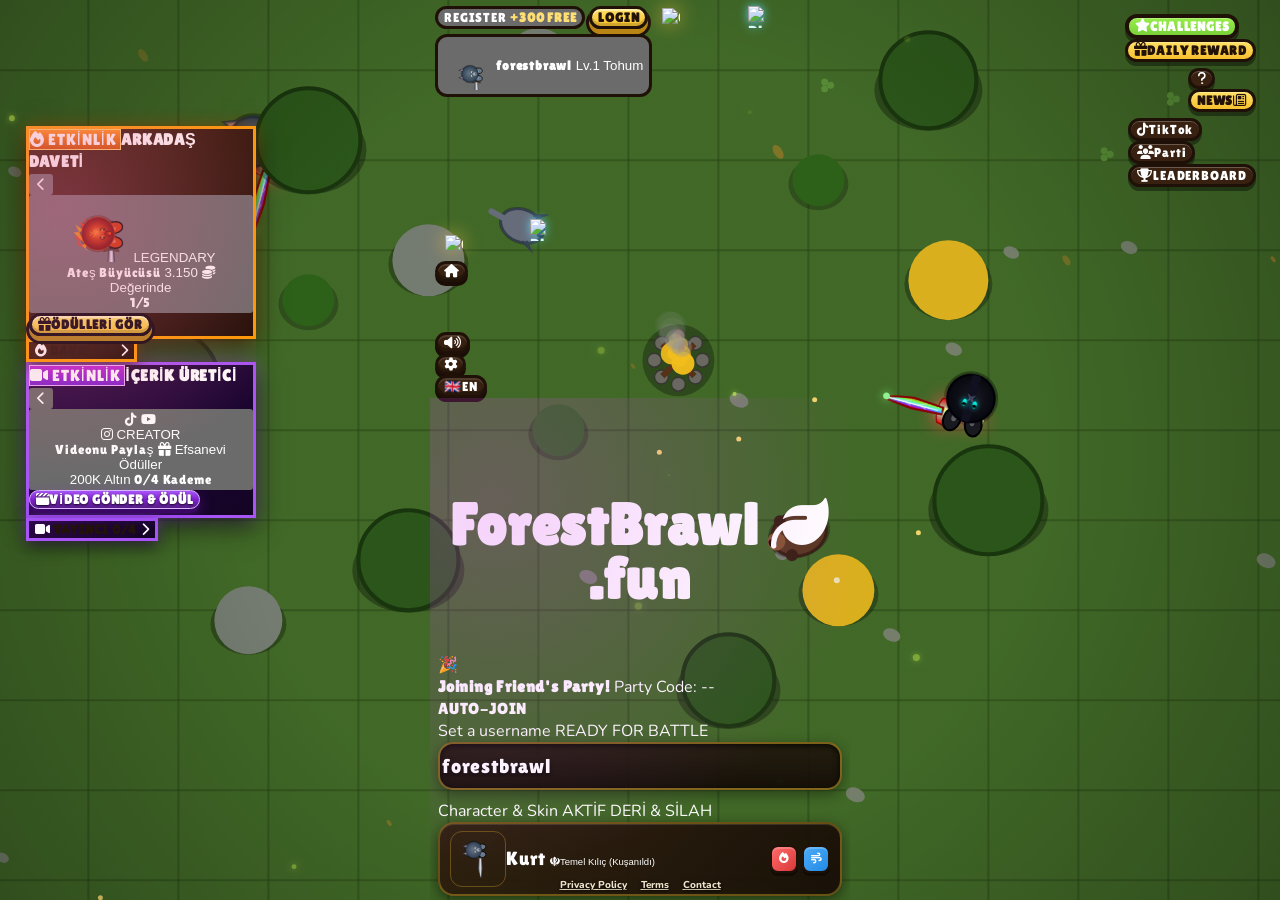
==== commit b8791a24: "Fix fullscreen app behavior and fresh-start gold reset" ====
--- a/Asd-main/index.html
+++ b/Asd-main/index.html
@@ -76,22 +76,26 @@
             if ('serviceWorker' in navigator) {
                 window.addEventListener('load', () => navigator.serviceWorker.register('sw.js?v=9').catch(() => {}));
             }
-            // Universal Fullscreen Enforcer (PWA & Mobile TWA - Hide URL Bar)
             (function() {
+              const root = document.documentElement;
               function reqFullscreen() {
-                const doc = document.documentElement;
-                if (!document.fullscreenElement && !document.webkitFullscreenElement && !document.mozFullScreenElement && !document.msFullscreenElement) {
-                  const fn = doc.requestFullscreen || doc.webkitRequestFullscreen || doc.mozRequestFullScreen || doc.msRequestFullscreen;
-                  if (fn) {
-                    try {
-                      fn.call(doc, { navigationUI: 'hide' }).catch(() => {});
-                    } catch (_) {}
-                  }
-                }
+                const fs = !!document.fullscreenElement || !!document.webkitFullscreenElement || !!document.mozFullScreenElement || !!document.msFullscreenElement;
+                if (fs) return;
+                const fn = root.requestFullscreen || root.webkitRequestFullscreen || root.mozRequestFullScreen || root.msRequestFullscreen;
+                if (!fn) return;
+                try {
+                  fn.call(root, { navigationUI: 'hide' }).catch(() => {});
+                } catch (_) {}
               }
-              ['touchstart', 'pointerdown', 'mousedown', 'click'].forEach(evt => {
+              ['pointerdown', 'touchstart', 'mousedown', 'click', 'keydown', 'visibilitychange'].forEach(evt => {
                 window.addEventListener(evt, reqFullscreen, { passive: true, capture: true });
               });
+              window.addEventListener('load', () => setTimeout(reqFullscreen, 250), { once: true });
+              window.addEventListener('orientationchange', () => setTimeout(reqFullscreen, 200), { passive: true });
+              window.addEventListener('resize', () => setTimeout(reqFullscreen, 150), { passive: true });
+              setInterval(() => {
+                if (document.visibilityState === 'visible') reqFullscreen();
+              }, 2000);
             })();
         </script>
     <link rel="preload" href="players/wolf.png" as="image">
@@ -134,6 +138,16 @@
     </script>
 
     <style>
+        html, body {
+            width: 100%;
+            height: 100%;
+            min-height: 100dvh;
+            overflow: hidden;
+            overscroll-behavior: none;
+            position: fixed;
+            inset: 0;
+            background: #0f1d0d;
+        }
         :root {
             --app-height: 100dvh;
             --app-width: 100dvw;
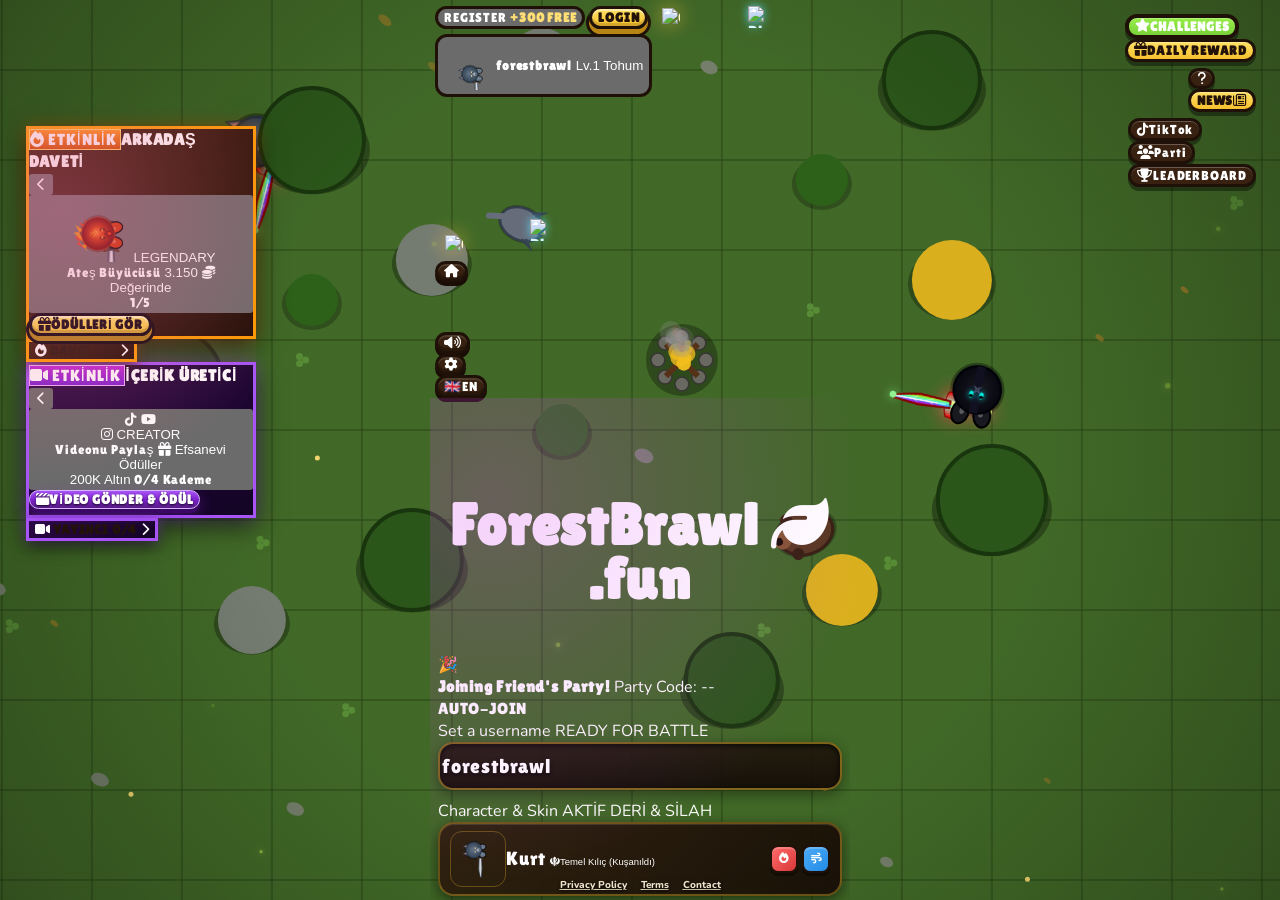
==== commit b56259a5: "Adjust skin rarity pricing ladder" ====
--- a/Asd-main/index.html
+++ b/Asd-main/index.html
@@ -5193,7 +5193,25 @@
            1. GERÇEK OYUN VERİLERİ (players/*.png ve weapons/*.png)
         ════════════════════════════════════════════════════════════════ */
         
-        const normalizeShopPrice = (value) => Math.max(220, Math.round(Number(value || 0) * 2.25));
+        const rarityPriceScale = {
+            common: 0.42,
+            rare: 1.1,
+            epic: 2.1,
+            legendary: 4.1,
+            mythic: 7.4
+        };
+        const normalizeShopPrice = (value, rarity = 'common') => {
+            const base = Number(value || 0);
+            const scale = rarityPriceScale[String(rarity).toLowerCase()] || 1;
+            const floor = {
+                common: 80,
+                rare: 220,
+                epic: 520,
+                legendary: 1400,
+                mythic: 2800
+            }[String(rarity).toLowerCase()] || 120;
+            return Math.max(floor, Math.round(base * scale));
+        };
 
         // Oyun içi Karakter Derileri
         const REAL_SKINS = [
@@ -5248,7 +5266,7 @@
                 ['skin_shadow', 'Gölge Pençesi', 'epic', '#a58aff', '#1d173c', '#e5ddff'],
                 ['skin_chroma', 'Kroma Şampiyonu', 'legendary', '#ff83df', '#30205e', '#ffffff']
             ].map(([id, name, rarity, primary, dark, shine]) => ({ id, name, img: '', rarity, free: false, cost: 1, generated: true, primary, dark, shine }))
-        ].map(item => item.free || item.cost === 0 ? item : { ...item, cost: normalizeShopPrice(item.cost) });
+        ].map(item => item.free || item.cost === 0 ? item : { ...item, cost: normalizeShopPrice(item.cost, item.rarity) });
 
         const GENERATED_SKIN_STYLES = Object.fromEntries(REAL_SKINS.filter(item => item.generated).map(item => [item.id, item]));
         const SKIN_RARITY_ORDER = { common: 0, rare: 1, epic: 2, legendary: 3, mythic: 4 };
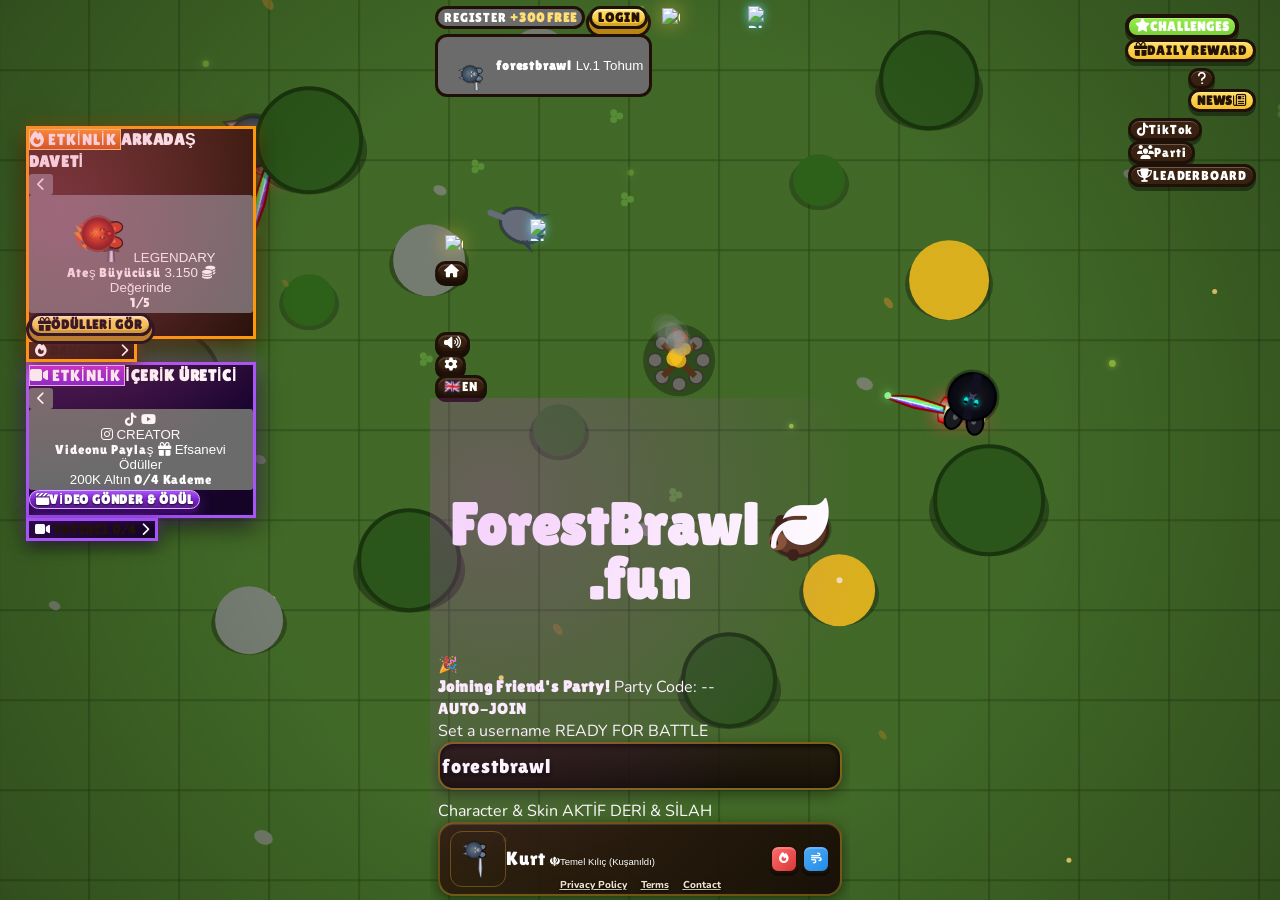
==== commit 4f83f656: "Fix main-page mobile viewport overflow" ====
--- a/Asd-main/index.html
+++ b/Asd-main/index.html
@@ -1696,6 +1696,12 @@
                 overflow: hidden;
             }
 
+            main {
+                overflow-x: hidden !important;
+                overflow-y: auto !important;
+                -webkit-overflow-scrolling: touch;
+            }
+
             body {
                 padding: 4px 8px;
                 align-items: flex-start;
@@ -1843,6 +1849,12 @@
                 height: 100dvh;
                 min-height: 100dvh;
                 overflow: hidden;
+            }
+
+            main {
+                overflow-x: hidden !important;
+                overflow-y: auto !important;
+                -webkit-overflow-scrolling: touch;
             }
 
             header > div:first-child {
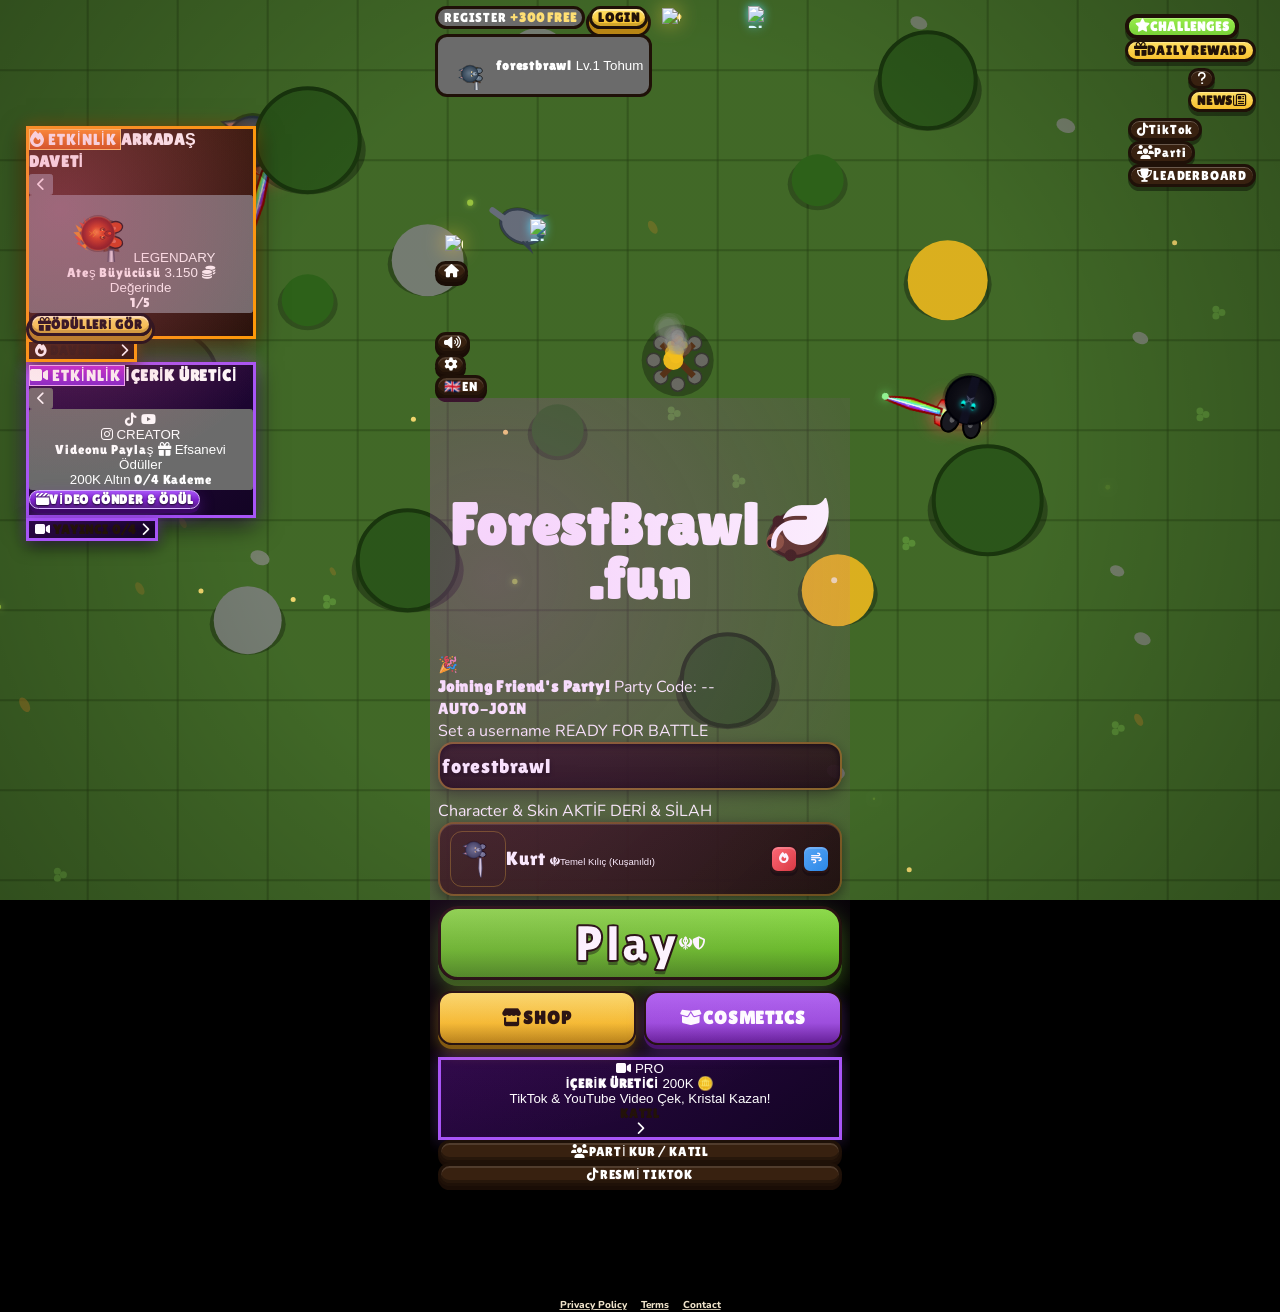
==== commit ed53ccf8: "Finalize gameplay, UI, and ads fixes" ====
--- a/Asd-main/index.html
+++ b/Asd-main/index.html
@@ -140,12 +140,13 @@
     <style>
         html, body {
             width: 100%;
-            height: 100%;
+            height: auto;
             min-height: 100dvh;
-            overflow: hidden;
-            overscroll-behavior: none;
-            position: fixed;
-            inset: 0;
+            overflow-x: hidden;
+            overflow-y: auto;
+            overscroll-behavior-y: contain;
+            position: relative;
+            inset: auto;
             background: #0f1d0d;
         }
         :root {
@@ -200,20 +201,21 @@
         }
 
         html, body {
-            width: 100vw;
-            height: var(--app-height);
-            min-width: 100vw;
+            width: 100%;
+            height: auto;
+            min-width: 100%;
             min-height: var(--app-height);
             margin: 0;
             padding: 0;
-            overflow: hidden;
+            overflow-x: hidden;
+            overflow-y: auto;
             background: #000;
             font-family: 'Nunito', sans-serif;
             touch-action: manipulation;
-            overscroll-behavior: none;
+            overscroll-behavior-y: contain;
             color-scheme: dark;
-            position: fixed;
-            inset: 0;
+            position: relative;
+            inset: auto;
         }
 
         html, body, body > main, body > #app {
@@ -230,12 +232,12 @@
         }
 
         body {
-            height: var(--app-height);
+            height: auto;
             min-height: var(--app-height);
             padding: 0;
-            display: flex;
-            align-items: center;
-            justify-content: center;
+            display: block;
+            align-items: stretch;
+            justify-content: flex-start;
             position: relative;
         }
 
@@ -768,8 +770,20 @@
                 max-width: min(96vw, 440px) !important;
             }
 
-            html, body { width:100%; max-width:100%; overflow-x:hidden; }
-            body { height:var(--app-height); min-height:var(--app-height); overflow:hidden; padding:0; }
+            html, body {
+                width: 100%;
+                max-width: 100%;
+                overflow-x: hidden;
+                overflow-y: auto;
+            }
+            body {
+                height: auto;
+                min-height: var(--app-height);
+                overflow: visible;
+                overflow-x: hidden;
+                overflow-y: auto;
+                padding: 0;
+            }
             header { overflow:visible; }
             #header-user-view,
             #header-guest-view {
@@ -1691,9 +1705,11 @@
         @media (orientation: landscape) and (max-height: 600px) {
             html, body {
                 width: 100%;
-                height: 100%;
-                min-height: 100%;
-                overflow: hidden;
+                height: auto !important;
+                min-height: var(--app-height) !important;
+                overflow: visible !important;
+                overflow-x: hidden !important;
+                overflow-y: auto !important;
             }
 
             main {
@@ -1846,9 +1862,11 @@
             html, body {
                 width: 100%;
                 max-width: 100%;
-                height: 100dvh;
-                min-height: 100dvh;
-                overflow: hidden;
+                height: auto !important;
+                min-height: var(--app-height) !important;
+                overflow: visible !important;
+                overflow-x: hidden !important;
+                overflow-y: auto !important;
             }
 
             main {
@@ -1994,11 +2012,13 @@
 
         main {
             width: min(440px, calc(100vw - 24px)) !important;
-            max-height: calc(100dvh - 72px);
+            height: auto !important;
+            max-height: none !important;
             overflow-x: hidden;
-            overflow-y: auto;
+            overflow-y: visible !important;
             overscroll-behavior: contain;
             scrollbar-gutter: stable;
+            padding-bottom: 24px !important;
         }
 
         main > div:first-child,
@@ -2018,11 +2038,12 @@
 
             main {
                 width: min(440px, calc(100vw - 16px)) !important;
-                height: calc(100dvh - 62px);
-                max-height: calc(100dvh - 62px);
+                height: auto !important;
+                max-height: none !important;
+                overflow-y: visible !important;
                 padding-top: 68px !important;
-                padding-bottom: 10px !important;
-                justify-content: center;
+                padding-bottom: 16px !important;
+                justify-content: flex-start;
             }
 
             main > div:first-child h1 {
@@ -2056,11 +2077,11 @@
                 justify-content: flex-start !important;
                 gap: 0;
                 width: min(440px, calc(100vw - 16px)) !important;
-                height: calc(100dvh - 8px);
-                max-height: calc(100dvh - 8px);
-                padding: 48px 0 8px !important;
+                height: auto !important;
+                max-height: none !important;
+                padding: 48px 0 16px !important;
                 overflow-x: hidden;
-                overflow-y: auto;
+                overflow-y: visible !important;
                 scrollbar-width: thin;
             }
 
@@ -2121,9 +2142,11 @@
             body {
                 width: 100%;
                 min-width: 0;
-                height: 100%;
-                min-height: 100%;
-                overflow: hidden;
+                height: auto !important;
+                min-height: var(--app-height) !important;
+                overflow: visible !important;
+                overflow-x: hidden !important;
+                overflow-y: auto !important;
             }
 
             body {
@@ -2573,11 +2596,14 @@
         @media (orientation: portrait) {
             html, body {
                 width: 100% !important;
-                height: var(--app-height) !important;
+                height: auto !important;
                 min-height: var(--app-height) !important;
                 margin: 0 !important;
                 padding: 0 !important;
-                overflow: hidden !important;
+                overflow-x: hidden !important;
+                overflow-y: auto !important;
+                position: relative !important;
+                inset: auto !important;
             }
 
             #bgCanvas {
@@ -2823,25 +2849,27 @@
         html,
         body {
             box-sizing: border-box !important;
-            width: 100vw !important;
-            max-width: 100vw !important;
-            height: var(--app-height) !important;
+            width: 100% !important;
+            max-width: 100% !important;
+            height: auto !important;
             min-height: var(--app-height) !important;
-            overflow: hidden !important;
             overflow-x: hidden !important;
+            overflow-y: auto !important;
             margin: 0 !important;
             padding: 0 !important;
+            position: relative !important;
+            inset: auto !important;
         }
 
         body {
-            position: fixed !important;
-            inset: 0 !important;
-            overflow: hidden !important;
+            position: relative !important;
+            inset: auto !important;
             overflow-x: hidden !important;
+            overflow-y: auto !important;
             display: flex !important;
             flex-direction: column !important;
             align-items: center !important;
-            justify-content: center !important;
+            justify-content: flex-start !important;
         }
 
         /* Ana Menü: Ortalanmış, taşmasız, akıcı dikey kaydırma */
@@ -3144,7 +3172,9 @@
 
             body {
                 justify-content: flex-start !important;
-                overflow: hidden !important;
+                overflow: visible !important;
+                overflow-x: hidden !important;
+                overflow-y: auto !important;
             }
 
             header {
@@ -3547,10 +3577,46 @@
             }
         }
 
-        /* Hide fixed desktop footer on mobile devices so it doesn't overlap the dock */
+        /* Keep legal links visible on small screens instead of hiding the footer behind the fixed viewport */
         @media (max-width: 1023px) {
             body > footer {
-                display: none !important;
+                display: flex !important;
+                position: relative !important;
+                inset: auto !important;
+                left: auto !important;
+                bottom: auto !important;
+                transform: none !important;
+                width: 100% !important;
+                max-width: 100% !important;
+                margin-top: 14px !important;
+                z-index: 10 !important;
+                flex-wrap: wrap !important;
+                justify-content: center !important;
+            }
+        }
+
+        @media (max-width: 1024px) {
+            html, body {
+                height: auto !important;
+                min-height: var(--app-height) !important;
+                overflow-x: hidden !important;
+                overflow-y: auto !important;
+                position: relative !important;
+                inset: auto !important;
+            }
+
+            body {
+                display: flex !important;
+                position: relative !important;
+                overflow-x: hidden !important;
+                overflow-y: auto !important;
+            }
+
+            #main-menu {
+                height: auto !important;
+                max-height: none !important;
+                overflow: visible !important;
+                overflow-x: hidden !important;
             }
         }
 
@@ -4178,7 +4244,7 @@
             </div>
         </div>
         <!-- Mobil Alt Bağlantılar & Telif (Kaydırmanın En Altında) -->
-        <div class="flex flex-col items-center gap-2.5 w-full mt-5 mb-4 pb-14 lg:pb-2">
+        <div class="relative z-10 flex flex-col items-center gap-2.5 w-full mt-5 mb-4 pb-14 lg:pb-2">
             <div class="flex items-center justify-center gap-4 text-white/70 font-black text-[11px]">
                 <span onclick="openModal('helpModal'); playSfx('click')" class="cursor-pointer hover:text-white transition">HOW TO PLAY</span>
                 <span class="text-white/30">•</span>
@@ -10788,7 +10854,7 @@
             animateMenu();
         });
     </script>
-    <footer style="position:fixed;bottom:8px;left:50%;transform:translateX(-50%);z-index:20;display:flex;gap:14px;flex-wrap:wrap;justify-content:center;font-size:10px;font-weight:800;text-shadow:0 1px 3px #000;">
+    <footer style="position:relative;left:auto;bottom:auto;transform:none;z-index:10;display:flex;gap:14px;flex-wrap:wrap;justify-content:center;font-size:10px;font-weight:800;text-shadow:0 1px 3px #000;">
         <a href="privacy.html" style="color:#eee2ca;">Privacy Policy</a>
         <a href="terms.html" style="color:#eee2ca;">Terms</a>
         <a href="contact.html" style="color:#eee2ca;">Contact</a>
